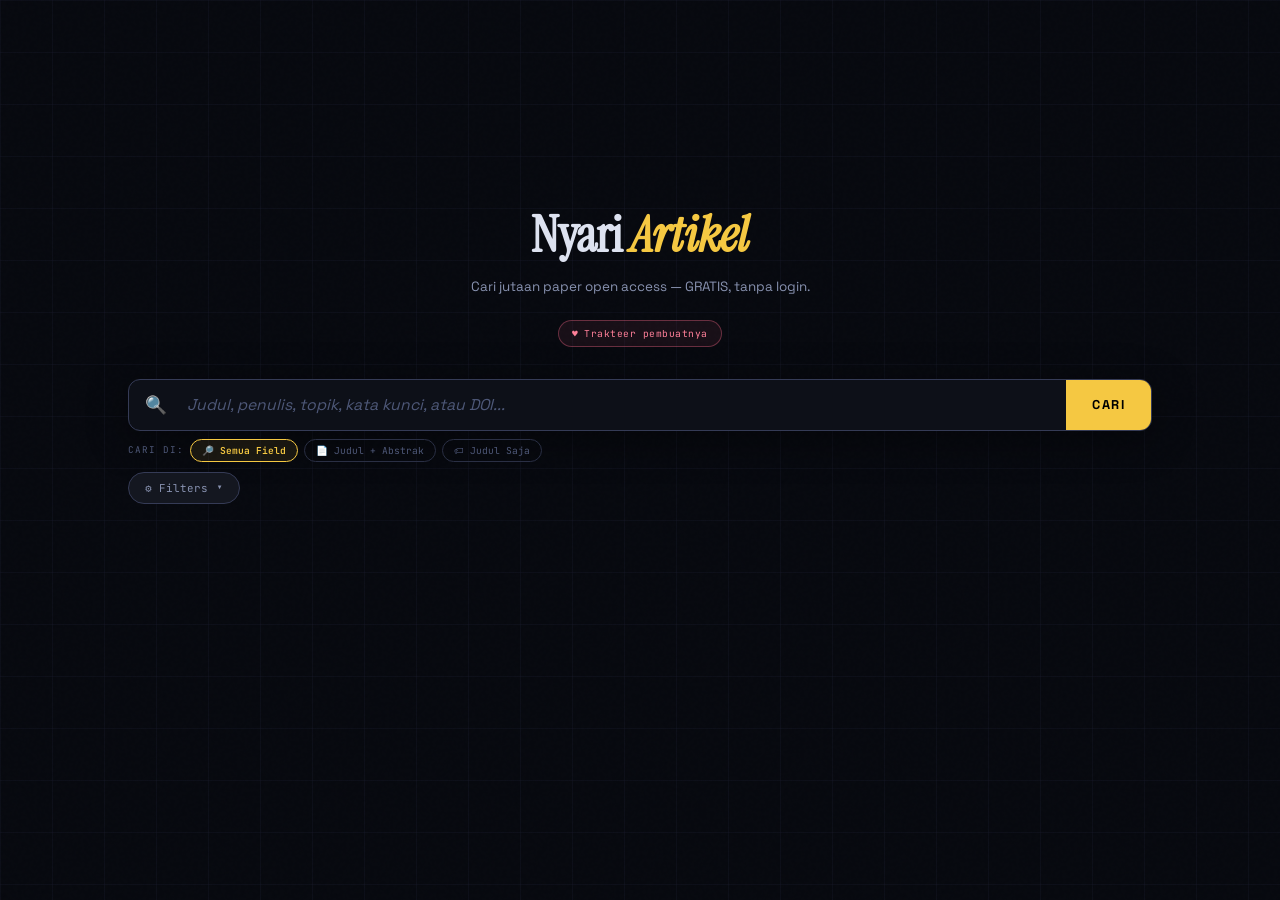
==== index.html @ da9ae094 "Update brand subtitle and home title text" ====
<!DOCTYPE html>
<html lang="id">
<head>
<meta charset="UTF-8">
<meta name="viewport" content="width=device-width, initial-scale=1.0">
<title>Nyari Artikel — Open Access Paper Search</title>
<link rel="preconnect" href="https://fonts.googleapis.com">
<link href="https://fonts.googleapis.com/css2?family=Space+Grotesk:wght@300;400;500;600;700&family=Instrument+Serif:ital@0;1&family=JetBrains+Mono:wght@400;500&display=swap" rel="stylesheet">
<style>
:root{
  --bg:#07090f;--s1:#0d1018;--s2:#141720;--s3:#1c2030;--s4:#242840;
  --b1:#2a2f44;--b2:#353b56;--b3:#424869;
  --gold:#f5c842;--gold2:#ffd96e;--goldbg:rgba(245,200,66,.08);
  --teal:#2de2c8;--sky:#5bc8f5;--rose:#ff6b8a;--violet:#b48eff;--green:#3ddc97;
  --text:#dde2f0;--t2:#8892b0;--t3:#4e5878;
  --q1:#3ddc97;--q1b:rgba(61,220,151,.12);
  --q2:#5bc8f5;--q2b:rgba(91,200,245,.12);
  --q3:#f5c842;--q3b:rgba(245,200,66,.12);
  --q4:#ff6b8a;--q4b:rgba(255,107,138,.12);
  --vs:#b48eff;--vsbg:rgba(180,142,255,.1);
}
*{margin:0;padding:0;box-sizing:border-box}
html{scroll-behavior:smooth}
body{background:var(--bg);color:var(--text);font-family:'Space Grotesk',sans-serif;min-height:100vh;overflow-x:hidden}

/* noise texture */
body::before{content:'';position:fixed;inset:0;background-image:url("data:image/svg+xml,%3Csvg viewBox='0 0 256 256' xmlns='http://www.w3.org/2000/svg'%3E%3Cfilter id='noise'%3E%3CfeTurbulence type='fractalNoise' baseFrequency='0.9' numOctaves='4' stitchTiles='stitch'/%3E%3C/filter%3E%3Crect width='100%25' height='100%25' filter='url(%23noise)' opacity='0.03'/%3E%3C/svg%3E");pointer-events:none;z-index:0;opacity:.4}
/* grid */
body::after{content:'';position:fixed;inset:0;background-image:linear-gradient(rgba(93,100,160,.06) 1px,transparent 1px),linear-gradient(90deg,rgba(93,100,160,.06) 1px,transparent 1px);background-size:52px 52px;pointer-events:none;z-index:0}

/* ── TOPBAR ── */
.topbar{position:relative;z-index:20;display:flex;align-items:center;justify-content:space-between;padding:20px 28px;max-width:1080px;margin:0 auto;flex-wrap:wrap;gap:12px}
.brand{display:flex;align-items:center;gap:12px}
.brand-icon{width:36px;height:36px;background:var(--gold);border-radius:7px;display:flex;align-items:center;justify-content:center;font-family:'JetBrains Mono',monospace;font-weight:500;font-size:14px;color:#000;box-shadow:0 0 18px rgba(245,200,66,.35),inset 0 1px 0 rgba(255,255,255,.2)}
.brand-name{font-size:1.2rem;font-weight:700;letter-spacing:-.4px}
.brand-name span{color:var(--gold)}
.brand-sub{font-family:'JetBrains Mono',monospace;font-size:.58rem;color:var(--t3);letter-spacing:2px;text-transform:uppercase;margin-top:2px}
.topbar-right{display:flex;gap:8px}
.pill{font-family:'JetBrains Mono',monospace;font-size:.62rem;letter-spacing:.5px;padding:6px 12px;border-radius:100px;border:1px solid var(--b2);background:var(--s2);color:var(--t2);cursor:pointer;transition:all .15s;white-space:nowrap;text-decoration:none;display:inline-flex;align-items:center;gap:5px}
.pill:hover{border-color:var(--gold);color:var(--gold);background:var(--goldbg)}
.pill.accent{background:var(--gold);color:#000;border-color:var(--gold);font-weight:600}
.pill.accent:hover{background:var(--gold2)}
#exportPill{display:none}
#exportPill .cnt{background:#000;color:var(--gold);border-radius:100px;padding:1px 6px;font-size:.58rem;margin-left:2px}

/* ── SEARCH ── */
.search-wrap{position:relative;z-index:20;max-width:1080px;margin:0 auto;padding:0 28px}
.search-box{display:flex;background:var(--s1);border:1.5px solid var(--b2);border-radius:12px;overflow:hidden;box-shadow:0 8px 40px rgba(0,0,0,.4);transition:border-color .2s,box-shadow .2s}
.search-box:focus-within{border-color:var(--gold);box-shadow:0 0 0 3px rgba(245,200,66,.1),0 8px 40px rgba(0,0,0,.5)}
.search-pfx{padding:0 16px;display:flex;align-items:center;color:var(--t3);font-size:1.1rem;flex-shrink:0}
#q{flex:1;background:transparent;border:none;outline:none;color:var(--text);font-family:'Space Grotesk',sans-serif;font-size:.98rem;padding:15px 4px;min-width:0}
#q::placeholder{color:var(--t3);font-style:italic}
#goBtn{background:var(--gold);color:#000;border:none;padding:0 26px;font-family:'Space Grotesk',sans-serif;font-weight:700;font-size:.8rem;letter-spacing:1.5px;text-transform:uppercase;cursor:pointer;transition:background .15s;flex-shrink:0}
#goBtn:hover{background:var(--gold2)}
#goBtn:disabled{opacity:.4;cursor:not-allowed}



/* ── FILTERS ── */
.filters-row{display:flex;gap:8px;margin-top:10px;flex-wrap:wrap;align-items:center}
.flabel{font-family:'JetBrains Mono',monospace;font-size:.6rem;color:var(--t3);letter-spacing:1.5px;text-transform:uppercase;white-space:nowrap}
/* ── FILTER PANEL ── */
.filter-toggle{display:flex;align-items:center;gap:8px;margin-top:10px;cursor:pointer;user-select:none;width:fit-content}
.filter-toggle-pill{display:inline-flex;align-items:center;gap:8px;background:var(--s2);border:1px solid var(--b2);border-radius:100px;padding:7px 16px;font-family:'JetBrains Mono',monospace;font-size:.68rem;color:var(--t2);transition:all .15s}
.filter-toggle-pill:hover{border-color:var(--gold);color:var(--gold)}
.filter-toggle-pill.has-active{border-color:var(--gold);color:var(--gold);background:var(--goldbg)}
.ftoggle-icon{font-size:.75rem;transition:transform .2s}
.ftoggle-icon.open{transform:rotate(180deg)}
.filter-active-count{background:var(--gold);color:#000;border-radius:100px;padding:1px 7px;font-size:.6rem;font-weight:700}

.filter-panel{background:var(--s2);border:1px solid var(--b1);border-radius:10px;padding:18px 18px 14px;margin-top:8px;display:none;flex-direction:column;gap:14px}
.filter-panel.open{display:flex}
.frow{display:grid;grid-template-columns:1fr 1fr;gap:12px}
.frow.single{grid-template-columns:1fr}
.frow.triple{grid-template-columns:1fr 1fr 1fr}
.fgroup{display:flex;flex-direction:column;gap:5px}
.flabel{font-family:'JetBrains Mono',monospace;font-size:.6rem;color:var(--t3);letter-spacing:1.5px;text-transform:uppercase}
.fselect,.finput{background:var(--s1);border:1px solid var(--b1);color:var(--text);padding:8px 10px;border-radius:7px;font-family:'JetBrains Mono',monospace;font-size:.72rem;outline:none;width:100%;transition:border-color .15s;appearance:none;-webkit-appearance:none}
.fselect{background-image:url("data:image/svg+xml,%3Csvg xmlns='http://www.w3.org/2000/svg' width='10' height='6'%3E%3Cpath d='M0 0l5 6 5-6z' fill='%234e5878'/%3E%3C/svg%3E");background-repeat:no-repeat;background-position:right 10px center;padding-right:28px}
.fselect:focus,.finput:focus{border-color:var(--gold)}
.finput::placeholder{color:var(--t3)}
.filter-actions{display:flex;justify-content:flex-end;gap:8px;padding-top:4px;border-top:1px solid var(--b1)}
.fbtn{font-family:'JetBrains Mono',monospace;font-size:.65rem;padding:6px 14px;border-radius:6px;cursor:pointer;border:1px solid var(--b2);background:transparent;color:var(--t2);transition:all .15s}
.fbtn:hover{border-color:var(--gold);color:var(--gold)}
.fbtn.apply{background:var(--gold);color:#000;border-color:var(--gold);font-weight:600}
.fbtn.apply:hover{background:var(--gold2)}

/* ── MAIN ── */
.main{position:relative;z-index:10;max-width:1080px;margin:0 auto;padding:0 28px 100px}
.results-bar{display:flex;justify-content:space-between;align-items:center;padding:14px 0 14px;border-bottom:1px solid var(--b1);min-height:50px;flex-wrap:wrap;gap:8px;margin-top:18px}
.rcount{font-family:'JetBrains Mono',monospace;font-size:.68rem;color:var(--t2)}
.rcount strong{color:var(--gold)}
.rsort select{background:var(--s2);border:1px solid var(--b1);color:var(--t2);padding:5px 10px;border-radius:6px;font-family:'JetBrains Mono',monospace;font-size:.65rem;outline:none;cursor:pointer}

/* ── CARD ── */
.card{background:var(--s1);border:1px solid var(--b1);border-radius:10px;padding:18px 20px 16px;margin-bottom:9px;position:relative;overflow:hidden;transition:border-color .2s,transform .15s,box-shadow .2s;animation:up .22s ease both}
@keyframes up{from{opacity:0;transform:translateY(10px)}to{opacity:1;transform:translateY(0)}}
.card:hover{border-color:var(--b3);transform:translateY(-1px);box-shadow:0 8px 30px rgba(0,0,0,.35)}
.card::before{content:'';position:absolute;left:0;top:0;bottom:0;width:3px;background:var(--b2);transition:background .3s}
.card.q1::before{background:var(--q1)}
.card.q2::before{background:var(--q2)}
.card.q3::before{background:var(--q3)}
.card.q4::before{background:var(--q4)}
/* relevance glow for vector-reranked top results */
.card.vs-top{border-color:rgba(180,142,255,.25);box-shadow:0 0 0 1px rgba(180,142,255,.08) inset}
.card.vs-top::after{content:'';position:absolute;top:0;right:0;width:80px;height:3px;background:linear-gradient(to left,var(--violet),transparent)}

/* checkbox */
.cb{position:absolute;top:13px;right:14px;width:18px;height:18px;border-radius:4px;border:1.5px solid var(--b2);background:var(--s2);cursor:pointer;display:flex;align-items:center;justify-content:center;font-size:10px;color:var(--gold);transition:all .15s}
.cb:hover{border-color:var(--gold)}
.cb.on{background:var(--gold);border-color:var(--gold);color:#000}

/* badges */
.badges{display:flex;flex-wrap:wrap;gap:5px;margin-bottom:9px;padding-right:28px}
.b{font-family:'JetBrains Mono',monospace;font-size:.58rem;padding:2px 8px;border-radius:100px;border:1px solid;white-space:nowrap;font-weight:500;letter-spacing:.5px}
.b-oa{color:var(--teal);border-color:rgba(45,226,200,.3);background:rgba(45,226,200,.07)}
.b-q1{color:var(--q1);border-color:rgba(61,220,151,.3);background:var(--q1b)}
.b-q2{color:var(--q2);border-color:rgba(91,200,245,.3);background:var(--q2b)}
.b-q3{color:var(--q3);border-color:rgba(245,200,66,.3);background:var(--q3b)}
.b-q4{color:var(--q4);border-color:rgba(255,107,138,.3);background:var(--q4b)}
.b-s1{color:#e879f9;border-color:rgba(232,121,249,.3);background:rgba(232,121,249,.07)}
.b-s2{color:#c084fc;border-color:rgba(192,132,252,.3);background:rgba(192,132,252,.07)}
.b-s3{color:#a5b4fc;border-color:rgba(165,180,252,.3);background:rgba(165,180,252,.07)}
.b-s4{color:var(--q2);border-color:rgba(91,200,245,.3);background:var(--q2b)}
.b-s5{color:var(--q1);border-color:rgba(61,220,151,.3);background:var(--q1b)}
.b-s6{color:var(--t2);border-color:var(--b2);background:var(--s2)}
.b-yr,.b-tp{color:var(--t3);border-color:var(--b1);background:var(--s2)}
.b-load{color:var(--t3);border-color:var(--b1);background:transparent;animation:blink 1.5s infinite}
@keyframes blink{0%,100%{opacity:.3}50%{opacity:.9}}

/* title */
.ctitle{font-family:'Instrument Serif',serif;font-size:1.02rem;line-height:1.5;color:var(--text);cursor:pointer;margin-bottom:7px;padding-right:28px;transition:color .15s}
.ctitle:hover{color:var(--gold)}
.cauth{font-size:.76rem;color:var(--t2);margin-bottom:6px;line-height:1.5}
.cjrnl{font-family:'JetBrains Mono',monospace;font-size:.68rem;color:var(--sky);margin-bottom:9px}
.cjrnl a{color:inherit;text-decoration:none}.cjrnl a:hover{text-decoration:underline}
.cabst{font-size:.77rem;color:#68748e;line-height:1.75;display:-webkit-box;-webkit-line-clamp:3;-webkit-box-orient:vertical;overflow:hidden;margin-bottom:11px}

/* footer */
.cfoot{display:flex;justify-content:space-between;align-items:center;padding-top:10px;border-top:1px solid var(--b1);flex-wrap:wrap;gap:7px}
.cmeta{display:flex;gap:12px;flex-wrap:wrap}
.cm{display:flex;align-items:center;gap:4px;font-family:'JetBrains Mono',monospace;font-size:.62rem;color:var(--t3)}
.cacts{display:flex;gap:5px;flex-wrap:wrap}
.btn{font-family:'JetBrains Mono',monospace;font-size:.6rem;padding:4px 10px;border-radius:5px;text-decoration:none;cursor:pointer;border:1px solid;display:inline-flex;align-items:center;gap:3px;transition:all .15s;white-space:nowrap;font-weight:500}
.btn-pdf{color:var(--q1);border-color:rgba(61,220,151,.3);background:var(--q1b)}.btn-pdf:hover{background:rgba(61,220,151,.22)}
.btn-doi{color:var(--t2);border-color:var(--b2);background:var(--s2)}.btn-doi:hover{border-color:var(--gold);color:var(--gold)}
.btn-bib{color:var(--gold);border-color:rgba(245,200,66,.3);background:var(--goldbg)}.btn-bib:hover{background:rgba(245,200,66,.18)}
.btn-sjr{color:var(--sky);border-color:rgba(91,200,245,.3);background:rgba(91,200,245,.07)}.btn-sjr:hover{background:rgba(91,200,245,.18)}
.btn-sinta{color:var(--violet);border-color:rgba(180,142,255,.3);background:var(--vsbg)}.btn-sinta:hover{background:rgba(180,142,255,.2)}
.btn-save{color:var(--gold);border-color:rgba(245,200,66,.3);background:var(--goldbg)}.btn-save:hover{background:rgba(245,200,66,.18)}
.btn-save.saved{color:#000;background:var(--gold);border-color:var(--gold)}.btn-save.saved:hover{background:var(--gold2)}

/* ── RETRACTION BADGE ── */
.b-retracted{color:#fff;border-color:#ff2d55;background:#ff2d55;font-weight:700;animation:none;letter-spacing:.8px}
.card.retracted{border-color:rgba(255,45,85,.4)!important}
.card.retracted::before{background:#ff2d55!important}
.retract-detail{background:rgba(255,45,85,.08);border:1px solid rgba(255,45,85,.25);border-radius:7px;padding:9px 13px;margin-bottom:10px;font-size:.75rem;color:#ff8099;line-height:1.6}
.retract-detail strong{color:#ff2d55}

/* ── KOLEKSI PANEL ── */
.koleksi-overlay{position:fixed;inset:0;background:rgba(0,0,0,.85);backdrop-filter:blur(6px);z-index:200;display:none;align-items:flex-start;justify-content:flex-end;padding:0}
.koleksi-overlay.show{display:flex}
.koleksi-panel{background:var(--s1);border-left:1px solid var(--b2);width:min(420px,100vw);height:100vh;display:flex;flex-direction:column;box-shadow:-24px 0 80px rgba(0,0,0,.7);animation:slideIn .22s ease}
@keyframes slideIn{from{transform:translateX(100%)}to{transform:translateX(0)}}
.koleksi-head{padding:18px 20px;border-bottom:1px solid var(--b1);display:flex;justify-content:space-between;align-items:center;flex-shrink:0}
.koleksi-title{font-weight:700;font-size:.95rem;display:flex;align-items:center;gap:8px}
.koleksi-count{background:var(--gold);color:#000;border-radius:100px;padding:1px 8px;font-family:'JetBrains Mono',monospace;font-size:.6rem;font-weight:700}
.koleksi-body{flex:1;overflow-y:auto;padding:14px 16px;display:flex;flex-direction:column;gap:8px}
.koleksi-empty{text-align:center;padding:60px 20px;color:var(--t3);font-size:.8rem}
.koleksi-empty .ei{font-size:2.2rem;opacity:.3;margin-bottom:10px}
.kcard{background:var(--s2);border:1px solid var(--b1);border-radius:8px;padding:12px 14px;position:relative;transition:border-color .15s}
.kcard:hover{border-color:var(--b3)}
.kcard-title{font-family:'Instrument Serif',serif;font-size:.9rem;line-height:1.45;color:var(--text);margin-bottom:5px;padding-right:22px;cursor:pointer}
.kcard-title:hover{color:var(--gold)}
.kcard-meta{font-family:'JetBrains Mono',monospace;font-size:.6rem;color:var(--t3);margin-bottom:7px;line-height:1.6}
.kcard-del{position:absolute;top:10px;right:10px;background:transparent;border:none;color:var(--t3);cursor:pointer;font-size:.85rem;transition:color .15s;padding:2px 4px}
.kcard-del:hover{color:var(--rose)}
.kcard-acts{display:flex;gap:5px;flex-wrap:wrap}
.koleksi-foot{padding:12px 16px;border-top:1px solid var(--b1);display:flex;gap:7px;justify-content:flex-end;flex-shrink:0}
.koleksi-retracted-badge{display:inline-flex;align-items:center;gap:4px;background:rgba(255,45,85,.12);border:1px solid rgba(255,45,85,.3);color:#ff2d55;border-radius:100px;padding:1px 7px;font-family:'JetBrains Mono',monospace;font-size:.55rem;font-weight:700;margin-bottom:5px}

/* ── HERO (simple) ── */
.hero{text-align:center;padding:40px 0 24px;position:relative;z-index:10}
.hero-h{font-family:'Instrument Serif',serif;font-size:2.6rem;line-height:1.15;letter-spacing:-.5px;margin-bottom:10px}
.hero-h em{font-style:italic;color:var(--gold)}
.hero-p{font-size:.82rem;color:var(--t2);max-width:440px;margin:0 auto 22px;line-height:1.8}
.qchips{display:flex;flex-wrap:wrap;gap:7px;justify-content:center}
.qchip{background:var(--s1);border:1px solid var(--b1);color:var(--t2);padding:6px 15px;border-radius:100px;font-size:.8rem;cursor:pointer;transition:all .15s;font-family:'Instrument Serif',serif;font-style:italic}
.qchip:hover{border-color:var(--gold);color:var(--gold)}

/* ── HOMEPAGE CENTERED MODE (desktop) ── */
@media(min-width:581px){
  .page-hero-wrap{
    position:relative;z-index:20;
    display:flex;flex-direction:column;
    min-height:100vh;
    transition:min-height .4s ease;
  }
  .page-hero-wrap.has-results{ min-height:unset; }
  .hero-center{
    flex:1;display:flex;flex-direction:column;
    justify-content:center;align-items:center;
    padding-bottom:10vh;
    transition:all .4s ease;
  }
  .page-hero-wrap.has-results .hero-center{
    display:block;padding-bottom:0;
  }
  .home-title{
    text-align:center;margin-bottom:32px;
    transition:opacity .3s ease,max-height .4s ease;
    overflow:hidden;max-height:220px;
  }
  .page-hero-wrap.has-results .home-title{
    opacity:0;max-height:0;margin-bottom:0;pointer-events:none;
  }
  .home-title h1{
    font-family:'Instrument Serif',serif;
    font-size:3.2rem;letter-spacing:-.5px;line-height:1.15;margin-bottom:10px;
  }
  .home-title h1 em{font-style:italic;color:var(--gold)}
  .home-title p{font-size:.84rem;color:var(--t2);max-width:420px;margin:0 auto;line-height:1.85;}
  .topbar{
    opacity:0;pointer-events:none;
    max-height:0;overflow:hidden;padding-top:0;padding-bottom:0;
    transition:opacity .3s ease,max-height .35s ease,padding .35s ease;
  }
  .page-hero-wrap.has-results .topbar{
    opacity:1;pointer-events:auto;
    max-height:80px;padding-top:20px;padding-bottom:20px;
  }
  .search-wrap{ width:100%;transition:all .3s ease; }
}

/* ── TREND CHART ── */
.trend-wrap{background:var(--s1);border:1px solid var(--b1);border-radius:12px;padding:20px 22px 16px;margin-top:18px;position:relative;overflow:hidden}
.trend-wrap::before{content:'';position:absolute;inset:0;background:linear-gradient(135deg,rgba(245,200,66,.03) 0%,transparent 60%);pointer-events:none}
.trend-head{display:flex;align-items:center;justify-content:space-between;margin-bottom:16px;flex-wrap:wrap;gap:8px}
.trend-title{font-family:'JetBrains Mono',monospace;font-size:.68rem;color:var(--t2);letter-spacing:1.5px;text-transform:uppercase;display:flex;align-items:center;gap:8px}
.trend-title strong{color:var(--gold)}
.trend-subtitle{font-family:'JetBrains Mono',monospace;font-size:.58rem;color:var(--t3)}
.trend-stats{display:flex;gap:18px;flex-wrap:wrap}
.tstat{text-align:center}
.tstat-val{font-family:'Instrument Serif',serif;font-size:1.3rem;color:var(--gold);line-height:1}
.tstat-lbl{font-family:'JetBrains Mono',monospace;font-size:.55rem;color:var(--t3);letter-spacing:1px;text-transform:uppercase;margin-top:3px}
.trend-svg-wrap{width:100%;overflow:hidden;border-radius:6px}
.trend-svg-wrap svg{width:100%;display:block}
.trend-bar{fill:var(--b2);transition:fill .15s;cursor:pointer}
.trend-bar:hover{fill:var(--gold)}
.trend-bar.peak{fill:rgba(245,200,66,.55)}
.trend-bar.recent{fill:rgba(245,200,66,.35)}
.trend-line{fill:none;stroke:var(--gold);stroke-width:2;stroke-linejoin:round}
.trend-area{fill:url(#trendGrad);opacity:.35}
.trend-dot{fill:var(--gold);stroke:var(--s1);stroke-width:1.5;cursor:pointer;transition:r .15s}
.trend-dot:hover{r:5}
.trend-xlabel{font-family:'JetBrains Mono',monospace;font-size:9px;fill:var(--t3);text-anchor:middle}
.trend-ylabel{font-family:'JetBrains Mono',monospace;font-size:8px;fill:var(--t3);text-anchor:end}
.trend-grid{stroke:var(--b1);stroke-width:.5}
.trend-tooltip{position:absolute;background:var(--s2);border:1px solid var(--b2);border-radius:6px;padding:7px 12px;font-family:'JetBrains Mono',monospace;font-size:.65rem;color:var(--text);pointer-events:none;opacity:0;transition:opacity .12s;white-space:nowrap;z-index:10;box-shadow:0 4px 16px rgba(0,0,0,.5)}
.trend-tooltip.show{opacity:1}
.trend-toggle{display:flex;gap:6px;margin-top:10px}
.ttoggle-btn{font-family:'JetBrains Mono',monospace;font-size:.58rem;padding:4px 10px;border-radius:100px;border:1px solid var(--b1);background:transparent;color:var(--t3);cursor:pointer;transition:all .15s}
.ttoggle-btn:hover,.ttoggle-btn.on{border-color:var(--gold);color:var(--gold);background:var(--goldbg)}
.trend-loading{text-align:center;padding:30px 0;font-family:'JetBrains Mono',monospace;font-size:.65rem;color:var(--t3);letter-spacing:1.5px}

/* ── LOADING ── */
.loading{text-align:center;padding:60px 0}
.spinner{width:36px;height:36px;border:2px solid var(--b2);border-top-color:var(--gold);border-radius:50%;animation:spin .8s linear infinite;margin:0 auto 14px}
@keyframes spin{to{transform:rotate(360deg)}}
.loading p{font-family:'JetBrains Mono',monospace;font-size:.7rem;color:var(--t3);letter-spacing:2px}

/* ── EMPTY ── */
.empty{text-align:center;padding:70px 0}
.empty-ic{font-size:2.8rem;opacity:.25;margin-bottom:14px}
.empty h3{font-family:'Instrument Serif',serif;font-size:1.3rem;color:var(--t2);margin-bottom:6px}
.empty p{font-size:.78rem;color:var(--t3)}

/* ── PAGINATION ── */
.pager{display:flex;justify-content:center;gap:5px;margin-top:22px;flex-wrap:wrap;align-items:center}
.pg{background:var(--s2);border:1px solid var(--b1);color:var(--t2);padding:6px 13px;border-radius:6px;font-family:'JetBrains Mono',monospace;font-size:.65rem;cursor:pointer;transition:all .15s}
.pg:hover,.pg.on{border-color:var(--gold);color:var(--gold);background:var(--goldbg)}
.pg:disabled{opacity:.25;cursor:not-allowed;pointer-events:none}
.pg-sep{color:var(--t3);font-family:'JetBrains Mono',monospace;font-size:.65rem;padding:0 2px}

/* ── EXPORT BAR ── */
.xbar{position:fixed;bottom:0;left:0;right:0;z-index:100;background:var(--s1);border-top:1px solid var(--b2);padding:12px 28px;display:none;align-items:center;justify-content:space-between;gap:10px;flex-wrap:wrap;box-shadow:0 -8px 32px rgba(0,0,0,.5)}
.xbar.show{display:flex}
.xinfo{font-family:'JetBrains Mono',monospace;font-size:.7rem;color:var(--t2)}.xinfo strong{color:var(--gold)}
.xacts{display:flex;gap:7px}
.xbtn{background:var(--gold);color:#000;border:none;padding:8px 18px;border-radius:6px;font-family:'Space Grotesk',sans-serif;font-weight:700;font-size:.75rem;cursor:pointer;transition:background .15s;display:flex;align-items:center;gap:5px}
.xbtn:hover{background:var(--gold2)}
.xclear{background:transparent;border:1px solid var(--b2);color:var(--t2);padding:8px 14px;border-radius:6px;font-family:'JetBrains Mono',monospace;font-size:.65rem;cursor:pointer;transition:all .15s}
.xclear:hover{border-color:var(--rose);color:var(--rose)}

/* ── MODAL ── */
.overlay{position:fixed;inset:0;background:rgba(0,0,0,.85);backdrop-filter:blur(6px);z-index:200;display:none;align-items:center;justify-content:center;padding:20px}
.overlay.show{display:flex}
.modal{background:var(--s1);border:1px solid var(--b2);border-radius:12px;max-width:640px;width:100%;max-height:82vh;overflow:hidden;display:flex;flex-direction:column;box-shadow:0 24px 80px rgba(0,0,0,.7)}
.mhead{padding:16px 20px;border-bottom:1px solid var(--b1);display:flex;justify-content:space-between;align-items:center}
.mtitle{font-family:'Space Grotesk',sans-serif;font-weight:700;font-size:.9rem}
.mclose{background:var(--s2);border:none;color:var(--t2);width:26px;height:26px;border-radius:5px;cursor:pointer;font-size:.95rem;transition:all .15s;display:flex;align-items:center;justify-content:center}
.mclose:hover{background:var(--rose);color:#fff}
.mbody{padding:16px 20px;overflow-y:auto;flex:1}
.bib{background:var(--s2);border:1px solid var(--b1);border-radius:7px;padding:14px;font-family:'JetBrains Mono',monospace;font-size:.7rem;line-height:1.8;color:var(--teal);white-space:pre-wrap;word-break:break-all;overflow-x:auto;max-height:300px;overflow-y:auto}
.mfoot{padding:12px 20px;border-top:1px solid var(--b1);display:flex;gap:7px;justify-content:flex-end}

/* ── SEARCH MODE TOGGLE ── */
.search-mode-row{display:flex;align-items:center;gap:6px;margin-top:8px;flex-wrap:wrap}
.smode-label{font-family:'JetBrains Mono',monospace;font-size:.58rem;color:var(--t3);letter-spacing:1px;text-transform:uppercase;white-space:nowrap}
.smode-btn{font-family:'JetBrains Mono',monospace;font-size:.6rem;padding:4px 11px;border-radius:100px;border:1px solid var(--b1);background:transparent;color:var(--t3);cursor:pointer;transition:all .15s;white-space:nowrap}
.smode-btn:hover{border-color:var(--gold);color:var(--gold)}
.smode-btn.on{border-color:var(--gold);color:var(--gold);background:var(--goldbg);font-weight:600}

/* ── TRAKTEER ── */
.trakteer-btn{display:inline-flex;align-items:center;gap:6px;font-family:'JetBrains Mono',monospace;font-size:.6rem;letter-spacing:.5px;padding:6px 13px;border-radius:100px;border:1px solid rgba(255,107,138,.35);background:rgba(255,107,138,.07);color:#ff8099;cursor:pointer;transition:all .15s;white-space:nowrap;text-decoration:none}
.trakteer-btn:hover{border-color:var(--rose);color:var(--rose);background:rgba(255,107,138,.14);transform:translateY(-1px);box-shadow:0 4px 14px rgba(255,107,138,.2)}
.trakteer-btn .heart{display:inline-block;animation:heartbeat 1.4s ease infinite}
@keyframes heartbeat{0%,100%{transform:scale(1)}14%{transform:scale(1.25)}28%{transform:scale(1)}42%{transform:scale(1.18)}70%{transform:scale(1)}}

/* ── TOAST ── */
.toast{position:fixed;bottom:70px;right:22px;z-index:300;background:var(--s2);border:1px solid var(--b2);border-radius:7px;padding:9px 14px;font-family:'JetBrains Mono',monospace;font-size:.68rem;color:var(--text);box-shadow:0 8px 24px rgba(0,0,0,.5);opacity:0;pointer-events:none;transition:opacity .2s;max-width:280px}
.toast.show{opacity:1}

::-webkit-scrollbar{width:5px;height:5px}
::-webkit-scrollbar-track{background:var(--bg)}
::-webkit-scrollbar-thumb{background:var(--b2);border-radius:3px}

@media(max-width:580px){
  .topbar,.search-wrap,.main{padding-left:14px;padding-right:14px}
  .hero-h{font-size:2.2rem}
  .xbar{padding:10px 14px}
}
</style>
</head>
<body>

<!-- PAGE HERO WRAP -->
<div class="page-hero-wrap" id="pageHeroWrap">

<!-- TOP BAR -->
<div class="topbar">
  <div class="brand">
    <div class="brand-icon">NA</div>
    <div>
      <div class="brand-name">Nyari <span>Artikel</span> <span style="font-size:.65rem;color:var(--t3);font-family:'JetBrains Mono',monospace;font-weight:400">v3</span></div>
      <div class="brand-sub">Artikel Open Access</div>
    </div>
  </div>
  <div class="topbar-right">
    <span class="pill" id="exportPill" onclick="openModal()">📋 Export BibTeX <span class="cnt" id="selCnt">0</span></span>
    <span class="pill" onclick="openKoleksi()">🔖 Koleksi <span id="koleksiCount" style="background:var(--gold);color:#000;border-radius:100px;padding:1px 6px;font-family:'JetBrains Mono',monospace;font-size:.58rem;margin-left:2px;display:none">0</span></span>
    <a href="https://trakteer.id/andikachandrap/tip" target="_blank" class="trakteer-btn"><span class="heart">♥</span> Trakteer</a>
    <span class="pill accent" onclick="document.getElementById('q').focus()">✦ Mulai Cari</span>
  </div>
</div>

<!-- HERO CENTER WRAPPER -->
<div class="hero-center">

  <!-- HOME TITLE (visible only before first search) -->
  <div class="home-title" id="homeTitle">
    <h1>Nyari <em>Artikel</em></h1>
    <p>Cari jutaan paper open access — GRATIS, tanpa login.</p>
   
    <div style="margin-top:20px;display:flex;justify-content:center">
      <a href="https://trakteer.id/andikachandrap/tip" target="_blank" class="trakteer-btn"><span class="heart">♥</span> Trakteer pembuatnya</a>
    </div>
  </div>

<!-- SEARCH -->
<div class="search-wrap">
  <div class="search-box">
    <div class="search-pfx">🔍</div>
    <input type="text" id="q" placeholder="Judul, penulis, topik, kata kunci, atau DOI..." autocomplete="off">
    <button id="goBtn" onclick="triggerSearch()">CARI</button>
  </div>
  <!-- search mode toggle -->
  <div class="search-mode-row">
    <span class="smode-label">Cari di:</span>
    <button class="smode-btn on" id="sm_all"    onclick="setSearchMode('all')">🔎 Semua Field</button>
    <button class="smode-btn"   id="sm_ta"     onclick="setSearchMode('title_and_abstract')">📄 Judul + Abstrak</button>
    <button class="smode-btn"   id="sm_title"  onclick="setSearchMode('title')">🏷 Judul Saja</button>
  </div>
  <!-- filter toggle -->
  <div class="filter-toggle" onclick="toggleFilterPanel()">
    <div class="filter-toggle-pill" id="filterPill">
      <span>⚙ Filters</span>
      <span id="filterActiveLabel" style="display:none" class="filter-active-count">0</span>
      <span class="ftoggle-icon" id="ftoggleIcon">▾</span>
    </div>
  </div>

  <!-- filter panel -->
  <div class="filter-panel" id="filterPanel">
    <div class="frow">
      <div class="fgroup">
        <span class="flabel">Quartile <span style="font-size:.55rem;color:var(--t3);letter-spacing:0">(badge info)</span></span>
        <select class="fselect" id="fQuartile">
          <option value="">All quartiles</option>
          <option value="1">Q1</option>
          <option value="2">Q2</option>
          <option value="3">Q3</option>
          <option value="4">Q4</option>
        </select>
      </div>
      <div class="fgroup">
        <span class="flabel">Document Type</span>
        <select class="fselect" id="fType">
          <option value="">Any</option>
          <option value="article">Article</option>
          <option value="review">Review</option>
          <option value="conference-paper">Conference Paper</option>
          <option value="book-chapter">Book Chapter</option>
          <option value="preprint">Preprint</option>
          <option value="dataset">Dataset</option>
          <option value="dissertation">Dissertation</option>
        </select>
      </div>
    </div>
    <div class="frow">
      <div class="fgroup">
        <span class="flabel">Publication Year — From</span>
        <select class="fselect" id="fYearFrom">
          <option value="">From: Any</option>
        </select>
      </div>
      <div class="fgroup">
        <span class="flabel">Publication Year — To</span>
        <select class="fselect" id="fYearTo">
          <option value="">To: Any</option>
        </select>
      </div>
    </div>
    <div class="frow">
      <div class="fgroup">
        <span class="flabel">Language</span>
        <select class="fselect" id="fLang">
          <option value="">Any</option>
          <option value="en">English</option>
          <option value="id">Indonesian</option>
          <option value="fr">French</option>
          <option value="de">German</option>
          <option value="es">Spanish</option>
          <option value="zh">Chinese</option>
          <option value="ar">Arabic</option>
          <option value="pt">Portuguese</option>
          <option value="ja">Japanese</option>
          <option value="ko">Korean</option>
        </select>
      </div>
      <div class="fgroup" style="visibility:hidden"></div>
    </div>
    <div class="frow single">
      <div class="fgroup">
        <span class="flabel">Author Name Contains</span>
        <input type="text" class="finput" id="fAuthor" placeholder="e.g. Yann LeCun">
      </div>
    </div>
    <div class="frow single">
      <div class="fgroup">
        <span class="flabel">Institution Name Contains</span>
        <input type="text" class="finput" id="fInstitution" placeholder="e.g. Universitas Indonesia, MIT">
      </div>
    </div>
    <div class="filter-actions">
      <button class="fbtn" onclick="resetFilters()">Reset</button>
      <button class="fbtn apply" onclick="applyFilters()">Terapkan Filter</button>
    </div>
  </div>
</div>

<!-- MAIN -->
<div class="main">
  <div class="results-bar" id="rbar" style="display:none">
    <div class="rcount" id="rcnt"></div>
    <div class="rsort">
      <select id="sortSel" onchange="triggerSearch()">
        <option value="cited_by_count:desc">📌 Paling banyak dikutip</option>
        <option value="relevance_score:desc">🎯 Relevansi API</option>
        <option value="publication_date:desc">🆕 Terbaru</option>
        <option value="publication_date:asc">📅 Terlama</option>
      </select>
    </div>
  </div>
  <!-- TREND CHART -->
  <div class="trend-wrap" id="trendWrap" style="display:none">
    <div class="trend-head">
      <div>
        <div class="trend-title">📈 Tren Publikasi — <strong id="trendTopic"></strong></div>
        <div class="trend-subtitle">jumlah paper open access per tahun · sumber OpenAlex</div>
      </div>
      <div class="trend-stats" id="trendStats"></div>
    </div>
    <div class="trend-loading" id="trendLoading" style="display:none">⏳ MEMUAT DATA TREN…</div>
    <div class="trend-svg-wrap" id="trendSvgWrap"></div>
    <div class="trend-toggle">
      <button class="ttoggle-btn on" id="ttBar" onclick="setChartMode('bar')">▮ Bar</button>
      <button class="ttoggle-btn" id="ttLine" onclick="setChartMode('line')">↗ Line</button>
    </div>
    <div class="trend-tooltip" id="trendTip"></div>
  </div>
  <div id="out"></div>
</div><!-- end search-wrap -->
</div><!-- end hero-center -->
</div><!-- end page-hero-wrap -->

<!-- KOLEKSI PANEL -->
<div class="koleksi-overlay" id="koleksiOverlay" onclick="closeKoleksiOutside(event)">
  <div class="koleksi-panel" id="koleksiPanel">
    <div class="koleksi-head">
      <div class="koleksi-title">🔖 Koleksi Saya <span class="koleksi-count" id="koleksiHeadCount">0</span></div>
      <button class="mclose" onclick="closeKoleksi()">✕</button>
    </div>
    <div class="koleksi-body" id="koleksiBody">
      <div class="koleksi-empty"><div class="ei">🔖</div>Belum ada artikel tersimpan.<br>Klik <strong>Simpan</strong> di kartu artikel.</div>
    </div>
    <div class="koleksi-foot">
      <span class="pill" onclick="exportKoleksiBib()">📋 Export BibTeX</span>
      <span class="pill" style="color:var(--rose);border-color:rgba(255,107,138,.3)" onclick="clearKoleksi()">🗑 Hapus Semua</span>
    </div>
  </div>
</div>

<!-- EXPORT BAR -->
<div class="xbar" id="xbar">
  <div class="xinfo"><strong id="xcount">0</strong> paper dipilih</div>
  <div class="xacts">
    <button class="xclear" onclick="clearSel()">Batalkan</button>
    <button class="xbtn" onclick="openModal()">📋 Export BibTeX</button>
  </div>
</div>

<!-- MODAL -->
<div class="overlay" id="modal" onclick="closeOverlay(event)">
  <div class="modal">
    <div class="mhead">
      <div class="mtitle">📋 Export BibTeX</div>
      <button class="mclose" onclick="document.getElementById('modal').classList.remove('show')">✕</button>
    </div>
    <div class="mbody"><pre class="bib" id="bibContent"></pre></div>
    <div class="mfoot">
      <span class="pill" onclick="copyBib()">📋 Salin</span>
      <span class="pill accent" onclick="dlBib()">⬇ Download .bib</span>
    </div>
  </div>
</div>

<!-- TOAST -->
<div class="toast" id="toast"></div>

<script>
// ═══════════════════════════════════════════════════════════════════
//  SINTA DB — 311 jurnal (ISSN → [grade, nama])
// ═══════════════════════════════════════════════════════════════════
const SINTA_DB = {"0853-1773":[1,"Buletin Penelitian Kesehatan"],"0853-2591":[1,"Merrill Palmer Quarterly"],"0853-7402":[1,"Jurnal Gizi Klinik Indonesia"],"0853-8476":[1,"Jurnal Agrikultura"],"1411-4720":[1,"Biota Jurnal Ilmiah Ilmu-Ilmu Hayati"],"1411-9420":[1,"Makara Journal of Science"],"1693-1459":[2,"Jurnal Ekonomi Pembangunan"],"1693-590X":[2,"Jurnal Akuntansi dan Keuangan"],"1693-6930":[1,"TELKOMNIKA"],"1693-7562":[1,"Medical Journal of Indonesia"],"1693-8585":[3,"Jurnal Kebijakan dan Administrasi Publik"],"1829-9164":[2,"Jurnal Ilmu Pertanian Indonesia"],"1858-1994":[3,"Jurnal Administrasi Publik"],"1858-2559":[3,"Jurnal Kesehatan Andalas"],"1907-5022":[1,"Lingua Jurnal Bahasa dan Sastra"],"1907-5928":[1,"Jurnal Epidemiologi Kesehatan Indonesia"],"1907-8919":[1,"Jurnal Konstitusi"],"1978-0575":[1,"KESMAS Jurnal Kesehatan Masyarakat Nasional"],"1978-1520":[1,"IJCCS Indonesian Journal of Computing and Cybernetics Systems"],"1978-1873":[3,"Jurnal Akuntansi"],"1978-3787":[2,"Jurnal Biologi Tropis"],"1978-3949":[4,"Jurnal Pengelolaan Sumberdaya Alam dan Lingkungan"],"1978-4023":[6,"Jurnal Matematika Integratif"],"1978-4767":[4,"Jurnal Komunikasi Pembangunan"],"1978-5283":[1,"Journal of Agricultural Science and Technology"],"1978-7227":[3,"Jurnal Manajemen dan Kewirausahaan"],"1978-9661":[4,"Jurnal Ekonomi dan Pembangunan"],"1979-1968":[1,"Journal on Mathematics Education"],"1979-2093":[3,"Jurnal Telematika"],"2085-0824":[4,"Jurnal Riset Geologi dan Pertambangan"],"2085-1286":[1,"Jurnal Teknik Elektro"],"2085-1472":[3,"Jurnal Farmasi Indonesia"],"2085-3823":[6,"Jurnal Ilmiah Ilmu Komunikasi"],"2085-4277":[3,"Jurnal Cakrawala Pendidikan"],"2085-5826":[3,"Jurnal Teknologi Pertanian"],"2085-6261":[5,"Jurnal Pertanian Agros"],"2085-6644":[2,"Jurnal Sistem Informasi"],"2085-7071":[3,"Jurnal Pendidikan Biologi Indonesia"],"2085-8175":[1,"Jurnal Hukum Internasional"],"2086-0641":[6,"Jurnal Gizi dan Kesehatan"],"2086-1435":[3,"Jurnal Pendidikan Matematika dan Sains"],"2086-3071":[4,"Jurnal Pendidikan Fisika Indonesia"],"2086-3098":[3,"Indonesian Journal of Pharmaceutical Science and Technology"],"2086-3128":[5,"Jurnal Teknologi Agro-Industri"],"2086-3268":[1,"Jurnal Dinamika Hukum"],"2086-4450":[3,"Jurnal Pendidikan Teknologi dan Kejuruan"],"2086-7433":[1,"ASEAN Marketing Journal"],"2086-9614":[2,"JNTETI Jurnal Nasional Teknik Elektro dan Teknologi Informasi"],"2086-9630":[2,"IJIS Indonesian Journal on Information System"],"2087-1244":[2,"Indonesian Aquaculture Journal"],"2087-5932":[3,"Al-Fikra Jurnal Ilmiah Keislaman"],"2087-9245":[2,"Jurnal Kebijakan Publik"],"2088-0308":[1,"Health Science Journal of Indonesia"],"2088-1657":[2,"Jurnal Linguistik Terapan"],"2088-4559":[1,"International Journal of Communication Networks and Information Security"],"2088-4834":[3,"Jurnal Matematika Statistika dan Komputasi"],"2088-6756":[1,"International Journal of Reconfigurable and Embedded Systems"],"2088-6845":[1,"Indonesian Journal of Applied Linguistics"],"2088-7469":[2,"Publika Jurnal Ilmu Administrasi Publik"],"2088-8538":[2,"Jurnal Teknologi Informasi dan Ilmu Komputer"],"2088-8694":[1,"International Journal of Information and Communication Technology"],"2088-8708":[1,"International Journal of Electrical and Computer Engineering"],"2088-8740":[4,"Jurnal Teknik Mesin"],"2088-8848":[1,"Indonesian Journal of Agronomy"],"2088-9372":[1,"Indonesian Journal of Agricultural Science"],"2088-9976":[1,"Asian Journal of Technology Management"],"2088-9984":[1,"Indonesian Journal of Pharmacy"],"2088-9992":[2,"Jurnal Bahasa dan Sastra"],"2089-1717":[4,"Jurnal Lingkungan Hidup"],"2089-2179":[1,"Biotropia Southeast Asian Journal of Tropical Biology"],"2089-4805":[3,"Jurnal Pendidikan Bahasa Arab"],"2089-6271":[2,"Journal of Indonesian Tourism and Development Studies"],"2089-9823":[3,"Jurnal Penelitian Pendidikan"],"2252-3979":[1,"Hayati Journal of Biosciences"],"2252-4614":[2,"Jurnal Kependidikan"],"2252-5793":[2,"Jurnal Teknologi dan Kejuruan"],"2252-6218":[1,"Indonesian Journal of Clinical Pharmacy"],"2252-7230":[4,"JIPI Jurnal Ilmiah Penelitian dan Pembelajaran Informatika"],"2252-8741":[1,"Indonesian Journal of Islamic Literature and Muslim Society"],"2252-8814":[6,"Jurnal Advanced Science Letters"],"2301-4156":[3,"Jurnal Pengabdian Masyarakat"],"2301-7481":[3,"Jurnal Penelitian dan Pengembangan Pendidikan"],"2301-8178":[3,"Jurnal Nasional Hukum"],"2301-9271":[1,"TELKOMNIKA Telecommunication Computing Electronics"],"2302-1306":[5,"Jurnal Teknik Sipil"],"2302-1721":[4,"Jurnal Gizi Indonesia"],"2302-3058":[3,"Jurnal Sumberdaya Perairan"],"2302-3805":[2,"Seminar Nasional Aplikasi Teknologi Informasi"],"2302-4682":[1,"Jurnal Kimia Sains dan Aplikasi"],"2302-5018":[2,"Jurnal Pertanian Agros"],"2302-6472":[2,"Jurnal Hutan Tropis"],"2302-7088":[2,"Jurnal Sains Farmasi dan Klinis"],"2302-8556":[1,"E-Jurnal Akuntansi"],"2302-9234":[2,"Jurnal Ners dan Kebidanan Indonesia"],"2302-9285":[1,"Bulletin of Electrical Engineering and Informatics"],"2302-9765":[3,"Jurnal Agribisnis Indonesia"],"2302-9791":[3,"Jurnal Bisnis dan Manajemen"],"2303-0291":[4,"Jurnal Ekonomi dan Bisnis Indonesia"],"2303-1417":[4,"Jurnal Teknik Perkapalan"],"2303-2227":[2,"International Journal of Islamic Thought"],"2303-2685":[3,"Jurnal Pendidikan Fisika"],"2303-3401":[5,"Jurnal Teknik Pertanian Lampung"],"2308-832X":[2,"Indonesian Journal of Combinatorics"],"2337-3741":[4,"Jurnal Komputer Terapan"],"2337-4349":[1,"Journal of Indonesian Economy and Business"],"2337-571X":[3,"Jurnal Kependidikan Indonesia"],"2337-5787":[3,"Jurnal Sains dan Pendidikan Fisika"],"2337-6120":[4,"Jurnal Keperawatan Sriwijaya"],"2337-6554":[3,"Jurnal Teknik Industri"],"2337-6686":[4,"Jurnal Rekayasa Mesin"],"2337-6988":[6,"Jurnal Ipteks Terapan"],"2337-9995":[3,"Jurnal Online Mahasiswa Bidang Keguruan dan Ilmu Pendidikan"],"2338-0268":[2,"Jurnal Infotel"],"2338-0926":[4,"Jurnal Online Informatika"],"2338-1167":[1,"Padjadjaran Journal of Law"],"2338-1213":[3,"Jurnal Politik Indonesia"],"2338-1310":[5,"Jurnal Ilmiah Mahasiswa Teknik Sipil"],"2338-1469":[3,"Jurnal Penyuluhan Perikanan dan Kelautan"],"2338-1523":[5,"Jurnal Online Mahasiswa Teknik"],"2338-1744":[2,"Jurnal Psikologi Pendidikan dan Konseling"],"2338-3240":[2,"JSiI Jurnal Sistem Informasi"],"2338-3321":[2,"Jurnal Pendidikan IPA Indonesia"],"2338-3356":[1,"Journal of ICT Research and Applications"],"2338-3461":[3,"EDUSAINS Jurnal Pendidikan Biologi dan Sains"],"2338-5197":[1,"Jurnal Kesehatan Masyarakat"],"2338-8234":[1,"Gadjah Mada International Journal of Business"],"2338-8323":[3,"Jurnal Pendidikan Sains"],"2338-9559":[1,"International Journal of Education and Research"],"2339-1774":[2,"Journal of Veterinary Science and Technology"],"2339-1839":[2,"Midwiferia Jurnal Kebidanan"],"2339-1928":[3,"Jurnal Pendidikan Vokasi"],"2354-5771":[3,"Jurnal Pendidikan Bahasa dan Sastra"],"2354-5879":[6,"Jurnal Pengkajian dan Pengembangan Teknologi Pertanian"],"2354-7243":[3,"Telematika"],"2354-8657":[2,"Jurnal Keperawatan Padjadjaran"],"2354-8924":[2,"CESS Journal Computer Engineering System and Science"],"2354-9882":[2,"Jurnal Material dan Energi Indonesia"],"2355-0457":[3,"Journal Publicuho"],"2355-1143":[4,"Jurnal Teknik Mesin"],"2355-1313":[3,"Jurnal Keperawatan"],"2355-2905":[2,"Jurnal Rekayasa Elektrika"],"2355-374X":[3,"Jurnal Teknik Sipil Terapan"],"2355-5009":[4,"Jurnal Sosiohumaniora"],"2355-6579":[2,"Jurnal Informatika BSI"],"2355-7168":[4,"Jurnal Pendidikan dan Pelatihan"],"2355-8032":[4,"Jurnal Kesehatan dan Kebidanan"],"2356-0851":[4,"Jurnal Agritech"],"2356-4229":[4,"Jurnal Kesehatan Lingkungan"],"2406-9205":[1,"Indonesian Journal of Chemistry"],"2407-4527":[4,"Jurnal Teknik Informatika Unika"],"2407-4772":[1,"International Journal of Artificial Intelligence"],"2407-5299":[4,"POSITIF Jurnal Sistem dan Teknologi Informasi"],"2407-6333":[1,"Journal of Technology and Science Education"],"2407-7100":[5,"Jurnal Kependidikan"],"2407-7232":[1,"Journal of Physics Conference Series (IOP)"],"2407-7518":[3,"Jurnal Pena Sains"],"2413-0249":[1,"Asian Pacific Journal of Tropical Biomedicine"],"2442-5648":[2,"Jurnal Gizi Masyarakat Indonesia"],"2442-5826":[1,"Jurnal Kesehatan Masyarakat Nasional"],"2442-6962":[2,"Sosio Konsepsia"],"2442-8809":[4,"Jurnal Penelitian Komunikasi dan Pembangunan"],"2443-1168":[6,"Jurnal Administrasi Bisnis"],"2460-0741":[1,"Jurnal Hukum Islam"],"2460-1152":[1,"International Research Journal of Business Studies"],"2460-1581":[2,"Jurnal Kesehatan"],"2460-3945":[3,"Jurnal Keuangan dan Bisnis"],"2460-5476":[2,"Jurnal Akuntansi Multiparadigma"],"2460-5638":[4,"JISIP Jurnal Ilmu Sosial dan Ilmu Politik"],"2460-7258":[2,"QIJIS Qudus International Journal of Islamic Studies"],"2460-8416":[2,"Media Keperawatan Indonesia"],"2460-8920":[4,"Jurnal Penelitian Hukum"],"2461-0453":[3,"Jurnal Edukasi Matematika dan Sains"],"2461-0534":[3,"Journal of Government and Politics"],"2461-0569":[1,"Indonesian Journal of Electrical Engineering and Computer Science"],"2461-0828":[3,"Jurnal Rekayasa Sipil"],"2461-1409":[4,"Jurnal PILAR Nusa Mandiri"],"2476-8405":[2,"Scientific Journal of Informatics"],"2476-8693":[5,"Dinamika Jurnal Penelitian"],"2476-9185":[1,"Journal of Mathematical and Fundamental Sciences"],"2476-9347":[1,"Jurnal Agronomi Indonesia"],"2476-9371":[1,"Jurnal Manajemen Hutan Tropika"],"2476-9843":[1,"Makara Journal of Technology"],"2477-0612":[4,"Jurnal Perikanan"],"2477-0701":[2,"Jurnal Endurance"],"2477-1821":[3,"Jurnal Pendidikan Progresif"],"2477-2097":[6,"Jurnal Analisis Kebijakan Kehutanan"],"2477-2151":[4,"Jurnal Pendidikan Matematika"],"2477-2399":[4,"Jurnal Geofisika Eksplorasi"],"2477-2429":[2,"Jurnal Fokus Konseling"],"2477-3654":[6,"Buletin Tanaman Tembakau Serat dan Minyak Industri"],"2477-3840":[5,"Jurnal Teknologi Pertanian Andalas"],"2477-3948":[2,"Journal of Computer Science and Information"],"2477-4073":[1,"International Journal of Computing Science and Applied Mathematics"],"2477-6025":[2,"Jurnal Ilmiah Teknik Elektro Komputer dan Informatika"],"2477-7706":[5,"Jurnal Kesehatan Samodra Ilmu"],"2477-8079":[2,"Jurnal Teknologi dan Sistem Komputer"],"2477-8524":[1,"Jurnal Gizi dan Pangan"],"2477-8818":[1,"Jurnal Pendidikan dan Kebudayaan"],"2502-0552":[2,"Jurnal Teknik Elektro"],"2502-2121":[1,"International Journal of Evaluation and Research in Education"],"2502-3055":[4,"Jurnal Hukum Bisnis Bonum Commune"],"2502-4752":[1,"International Journal of Power Electronics and Drive Systems"],"2502-8316":[4,"Jurnal Teknologi Informasi dan Komunikasi"],"2503-1023":[2,"Journal of Information Systems Engineering and Business Intelligence"],"2503-1481":[2,"Jurnal Pendidikan Vokasi"],"2503-3735":[2,"JISKA Jurnal Informatika Sunan Kalijaga"],"2503-4855":[2,"Jurnal Ilmiah Pendidikan Fisika Al-Biruni"],"2503-4979":[2,"Jurnal Ilmu Sosial dan Ilmu Politik"],"2503-5010":[6,"Jurnal Belantara"],"2503-5258":[2,"Jurnal Kimia VALENSI"],"2527-3744":[3,"Jurnal Komunikasi"],"2527-449X":[2,"IJCIT Indonesian Journal of Computer and Information Technology"],"2527-4538":[4,"Jurnal JIKO"],"2527-6018":[1,"Kesmas National Public Health Journal"],"2527-8401":[3,"Jurnal Informatika Sunan Kalijaga"],"2527-9076":[2,"Journal of Information Technology and Computer Science"],"2527-9971":[2,"Jurnal Teknik Informatika"],"2528-0767":[2,"Jurnal Farmasi Klinik Indonesia"],"2528-2247":[2,"Jurnal Informatika BSI"],"2528-5734":[4,"Justitia Jurnal Hukum"],"2528-5793":[3,"Jurnal Pendidikan Kimia"],"2540-8232":[4,"Jurnal Ilmu Administrasi"],"2540-9069":[3,"Jurnal Studi Agama dan Masyarakat"],"2541-0849":[1,"Jurnal Teknik Informatika dan Sistem Informasi"],"2541-1535":[3,"Jurnal Pendidikan Islam"],"2541-2035":[2,"Jurnal Ekonomi dan Manajemen"],"2541-5433":[1,"Journal of Advances in Information Technology"],"2541-5867":[3,"Jurnal SMARTICS"],"2545-3556":[4,"Jurnal Ilmu Gizi dan Dietetik Indonesia"],"2548-2920":[3,"Jurnal Teknik Sipil"],"2548-5024":[2,"Jurnal Akuntansi dan Pajak"],"2548-5040":[3,"JKIP Jurnal Kajian Ilmu Pendidikan"],"2549-0079":[3,"Jurnal Hukum Kenotariatan"],"2549-2179":[1,"Journal of Tropical Soils"],"2549-2322":[2,"Jurnal Teknik Elektro Terapan"],"2549-2764":[3,"Jurnal Matematika Murni dan Terapan"],"2549-4171":[5,"Jurnal Aplikasi Ilmu-Ilmu Agama"],"2549-4805":[2,"Jurnal Telekomunikasi dan Komputer"],"2549-7146":[2,"Jurnal RESTI Rekayasa Sistem dan Teknologi Informasi"],"2549-7154":[2,"LITERA Jurnal Penelitian Bahasa Sastra dan Pengajaran"],"2549-7421":[2,"IJCIT e-ISSN"],"2549-8231":[4,"Jurnal Pengembangan Teknologi Informasi dan Ilmu Komputer"],"2549-8711":[3,"Jurnal Kimia dan Kemasan"],"2550-0171":[3,"Jurnal Sosial Humaniora"],"2550-0201":[1,"Journal of Engineering Science and Technology"],"2579-6429":[3,"Jurnal Hukum Novelty"],"2579-7271":[2,"Jurnal Ilmiah Rekayasa dan Manajemen Sistem Informasi"],"2579-8979":[1,"Jurnal Keuangan dan Perbankan"],"2579-9061":[2,"Indonesian Journal of Science and Technology"],"2580-0779":[3,"INOBIS Jurnal Inovasi Bisnis dan Manajemen Indonesia"],"2580-0787":[1,"Jurnal Elektronika dan Telekomunikasi"],"2580-1031":[4,"Jurnal Agrisistem"],"2580-1244":[1,"Universa Medicina"],"2580-3077":[3,"Indonesian Journal of Nursing Practices"],"2580-4197":[2,"Journal of English Language Teaching Innovations and Materials"],"2580-5649":[2,"International Journal of Informatics and Information Systems"],"2580-5827":[3,"Al Khawarizmi Jurnal Pendidikan dan Pembelajaran Matematika"],"2580-7501":[5,"JSoSi Jurnal Sosial dan Sains"],"2581-0618":[3,"Jurnal Komunikasi dan Bisnis"],"2581-0812":[2,"International Journal of Finance and Accounting Studies"],"2597-4963":[2,"JOIV International Journal on Informatics Visualization"],"2597-8012":[4,"Jurnal Kebidanan dan Kesehatan Tradisional"],"2598-0823":[3,"Jurnal Ekonomi dan Bisnis"],"2598-0912":[4,"Jurnal Ilmiah Akuntansi"],"2599-0950":[4,"Jurnal Akuntansi Keuangan dan Bisnis"],"2599-2139":[3,"Jurnal Pengabdian Kepada Masyarakat"],"2599-3232":[6,"Jurnal Pengabdian Kepada Masyarakat Berkelanjutan"],"2599-3429":[4,"Jurnal Ilmu Keperawatan dan Kebidanan"],"2614-1744":[4,"Jurnal Penelitian Sains"],"2614-1914":[1,"Journal of Tropical Biodiversity and Biotechnology"],"2614-2201":[4,"Jurnal Teknik Industri Terintegrasi"],"2614-3445":[1,"International Journal on Advanced Science Engineering Information Technology"],"2614-3798":[3,"Jurnal Inovasi Pembelajaran"],"2614-6053":[2,"Jurnal of Tropical Marine Science"],"2614-6983":[2,"International Journal of Engineering Pedagogy"],"2614-7688":[2,"Jurnal Ekologi Hewan"],"2614-7939":[2,"Journal of Health Science and Prevention"],"2614-8641":[1,"Technium Romanian Journal of Applied Sciences"],"2615-1421":[1,"Berkala Ilmu Kesehatan Kulit dan Kelamin"],"2615-1820":[3,"Jurnal GEOGRAFI Media Informasi Pengembangan dan Profesi Kegeografian"],"2615-1871":[4,"Jurnal POSITIF Sistem Informasi"],"2615-6334":[4,"Journal of Science and Applied Engineering"],"2620-4320":[5,"Jurnal Mahasiswa Manajemen"],"2620-5661":[3,"Jurnal Ilmu Pendidikan"],"2620-6277":[5,"Humanisma Journal of Gender Studies"],"2620-6390":[1,"International Journal of Advances in Intelligent Informatics"],"2620-7818":[4,"Jurnal Ilmiah FIFO"],"2621-3079":[4,"Jurnal Informatika Universitas Pamulang"],"2621-8429":[2,"Journal of Applied Informatics and Computing"],"2622-1594":[4,"JUST IT Jurnal Sistem Informasi"],"2622-2159":[4,"Journal of Applied Informatics and Computing"],"2622-9374":[2,"Jurnal Ilmu Komputer dan Agri-Informatika"],"2654-5837":[4,"Jurnal Pendidikan Bahasa Inggris"],"2655-0830":[4,"Jurnal Riset Informasi Kesehatan"],"2655-2515":[3,"Jurnal Ilmu Komputer dan Informatika"],"2655-2892":[5,"Jurnal Bidan Komunitas"],"2655-4933":[3,"Jurnal Teknik Informatika"],"2655-5050":[2,"Journal of Information Systems and Informatics"],"2655-6081":[4,"Dinamika Jurnal Ilmiah Ilmu Administrasi Negara"],"2656-0038":[5,"Jurnal Ilmiah Mahasiswa Sains Alam dan Lingkungan Hidup"],"2657-1544":[4,"JASA Jurnal Agribisnis dan Sosial Agrikultur"],"2657-1641":[3,"Asian Journal of Fisheries and Aquatic Research"],"2685-3310":[2,"Jurnal Keperawatan Silampari"],"2685-3868":[4,"Jurnal Kimia Riset"],"2685-449X":[4,"INSIGHT Journal of Information Systems Technology"],"2686-0783":[4,"Jurnal Informatika Kaputama"],"2686-1577":[3,"Jurnal Ilmiah Manajemen Ekonomi dan Akuntansi"],"2686-5939":[1,"IEEE Access (indexed in SINTA)"],"2714-7215":[1,"Jurnal Nasional Teknik Elektro dan Teknologi Informasi"],"2722-2152":[1,"Journal of Big Data"],"2723-3618":[1,"International Journal of Public Health Science"]};

// ═══════════════════════════════════════════════════════════════════
//  APP STATE
// ═══════════════════════════════════════════════════════════════════
const S = {
  q:'', page:1, pp:10,
  sort:'cited_by_count:desc',
  searchMode: 'all', // 'all' | 'title_and_abstract' | 'title'
  // filter values (applied on search)
  fQuartile:'', fType:'', fYearFrom:'', fYearTo:'',
  fLang:'', fAuthor:'', fInstitution:'',
  results:[], total:0,
  selected:new Set(), jCache:{},
};

// ═══════════════════════════════════════════════════════════════════
//  SEARCH MODE
// ═══════════════════════════════════════════════════════════════════
function setSearchMode(mode) {
  S.searchMode = mode;
  ['all','ta','title'].forEach(k => {
    const id = k === 'ta' ? 'sm_ta' : `sm_${k}`;
    const modeVal = k === 'ta' ? 'title_and_abstract' : k;
    document.getElementById(id)?.classList.toggle('on', modeVal === mode);
  });
  // Update placeholder hint
  const hints = {
    all: 'Judul, penulis, topik, kata kunci, atau DOI...',
    title_and_abstract: 'Cari di judul & abstrak...',
    title: 'Cari di judul paper...'
  };
  document.getElementById('q').placeholder = hints[mode] || hints.all;
  // Re-search if already have results
  if (S.q) { S.page = 1; doSearch(); }
}

// ═══════════════════════════════════════════════════════════════════
//  SEARCH + VECTOR RE-RANK
// ═══════════════════════════════════════════════════════════════════
async function triggerSearch() {
  S.q = document.getElementById('q').value.trim();
  S.sort = document.getElementById('sortSel').value;
  if (!S.q) return;
  S.page = 1;
  await doSearch();
}

function qs(text) {
  document.getElementById('q').value = text;
  S.q = text; S.page = 1; doSearch();
}

// searchId: cancel stale enrichCard loops when new search starts
let _searchId = 0;

async function doSearch() {
  if (!S.q) return;
  const myId = ++_searchId;
  const btn = document.getElementById('goBtn');
  btn.disabled = true; btn.textContent = '...';
  // Activate desktop results layout
  document.getElementById('pageHeroWrap').classList.add('has-results');
  showLoading();
  document.getElementById('rbar').style.display='flex';

  const url = buildURL();
  try {
    const res = await fetch(url);
    const data = await res.json();
    if (myId !== _searchId) return; // a newer search started — abort
    S.results = data.results || [];
    S.total = data.meta?.count || 0;

    renderResults();
    enrichCards(myId);
    if (S.page === 1) fetchTrend(S.q);
  } catch(e) {
    if (myId !== _searchId) return;
    document.getElementById('out').innerHTML =
      `<div class="empty"><div class="empty-ic">⚠️</div><h3>Gagal memuat</h3><p>Periksa koneksi internet Anda</p></div>`;
  }
  btn.disabled=false; btn.textContent='CARI';
}

function buildURL() {
  let f = 'is_oa:true';
  if (S.fYearFrom) f += `,publication_year:>${+S.fYearFrom-1}`;
  if (S.fYearTo)   f += `,publication_year:<${+S.fYearTo+1}`;
  if (S.fType)     f += `,type:${S.fType}`;
  if (S.fLang)     f += `,language:${S.fLang}`;
  if (S.fAuthor)   f += `,raw_author_name.search:${encodeURIComponent(S.fAuthor)}`;
  if (S.fInstitution) f += `,authorships.institutions.display_name.search:${encodeURIComponent(S.fInstitution)}`;

  // Search mode: 'all' uses ?search=, others use filter field
  const qEnc = encodeURIComponent(S.q);
  let searchParam = '';
  if (S.searchMode === 'all') {
    searchParam = `&search=${qEnc}`;
  } else if (S.searchMode === 'title_and_abstract') {
    f += `,title_and_abstract.search:${qEnc}`;
  } else if (S.searchMode === 'title') {
    f += `,title.search:${qEnc}`;
  }

  return [
    'https://api.openalex.org/works',
    `?filter=${f}`,
    searchParam,
    `&sort=${S.sort}`,
    `&per-page=${S.pp}&page=${S.page}`,
    '&select=id,doi,title,authorships,publication_year,primary_location,open_access,cited_by_count,type,abstract_inverted_index,best_oa_location,language',
    '&mailto=scholarhunt@app.id'
  ].join('');
}

function hasActiveFilters() {
  // fQuartile is badge-only, not an API filter
  return [S.fType,S.fYearFrom,S.fYearTo,S.fLang,S.fAuthor,S.fInstitution]
    .some(v => v && v !== '');
}

// ═══════════════════════════════════════════════════════════════════
// ═══════════════════════════════════════════════════════════════════
function renderResults() {
  const total = S.total;
  const pages = Math.min(Math.ceil(total / S.pp), 50);

  document.getElementById('rcnt').innerHTML =
    `<strong>${total.toLocaleString('id-ID')}</strong> paper ditemukan`;

  if (!S.results.length) {
    document.getElementById('out').innerHTML =
      `<div class="empty"><div class="empty-ic">📭</div><h3>Tidak ada artikel yang ditemukan</h3><p>${hasActiveFilters() ? 'Coba filter atau kata kunci lain' : 'Coba kata kunci yang berbeda'}</p></div>`;
    return;
  }

  let html = '';
  S.results.forEach((w, i) => {
    const doi = w.doi?.replace('https://doi.org/','') || null;
    const issn = w.primary_location?.source?.issn_l || null;
    const pdf = w.best_oa_location?.pdf_url || w.open_access?.oa_url || null;
    const authors = (w.authorships||[]).slice(0,4).map(a=>a.author?.display_name||'').filter(Boolean).join(', ');
    const moreA = (w.authorships?.length||0) > 4 ? ` +${w.authorships.length-4}` : '';
    const journal = w.primary_location?.source?.display_name || '';
    const abstract = w.abstract_inverted_index ? rebuildAbstract(w.abstract_inverted_index).slice(0,360) : '';
    const key = doi || w.id;
    const sel = S.selected.has(key);
    const delay = i * 25;
    const cbId = `cb_${eId(key)}`;

    // Collect ALL ISSNs from this source — SINTA_DB may use issn_l or e-ISSN
    const allIssns = [];
    if (issn) allIssns.push(issn);
    const srcIssns = w.primary_location?.source?.issn || [];
    srcIssns.forEach(v => { if (v && !allIssns.includes(v)) allIssns.push(v); });

    // Lookup SINTA using all available ISSNs
    let sintaInfo = null;
    for (const iv of allIssns) {
      if (SINTA_DB[iv]) { sintaInfo = SINTA_DB[iv]; break; }
    }
    // Store on result object — filter reads these, never the DOM
    w._issn = issn;
    w._allIssns = allIssns;
    w._sintaGrade = sintaInfo ? sintaInfo[0] : null;
    w._sintaName  = sintaInfo ? sintaInfo[1] : null;
    // _sjrQ will be set by enrichCards after async OpenAlex lookup

    html += `
    <div class="card" id="card_${eId(key)}" data-idx="${i}" style="animation-delay:${delay}ms">
      <div class="cb ${sel?'on':''}" id="${cbId}" onclick="toggleSel('${eKey(key)}')">
        ${sel?'✓':''}
      </div>
      <div class="badges" id="badges_${eId(key)}">
        ${w.open_access?.is_oa?'<span class="b b-oa">◉ Open Access</span>':''}
        <span class="b b-load" id="sjrb_${eId(key)}">⏳ SJR…</span>
        ${sintaInfo ? `<span class="b b-s${sintaInfo[0]}">SINTA ${sintaInfo[0]}</span>` : ''}
        <span class="b b-yr">${w.publication_year||'?'}</span>
        <span class="b b-tp">${fmtType(w.type)}</span>
        <span id="retrbadge_${eId(key)}"></span>
      </div>
      <div id="retrdetail_${eId(key)}"></div>
      <div class="ctitle" onclick="${doi?`window.open('https://doi.org/${doi}','_blank')`:''}">
        ${esc(w.title||'Untitled')}
      </div>
      ${authors?`<div class="cauth">👤 ${esc(authors)}${moreA}</div>`:''}
      ${journal?`<div class="cjrnl">📰 <a href="${w.primary_location?.source?.id?'https://openalex.org/'+w.primary_location.source.id:'#'}" target="_blank">${esc(journal)}</a>${issn?` <span style="color:var(--t3);font-size:.6rem">ISSN ${issn}</span>`:''}</div>`:''}
      ${abstract?`<div class="cabst">${esc(abstract)}${abstract.length>=360?'…':''}</div>`:''}
      <div class="cfoot">
        <div class="cmeta">
          <div class="cm">📌 ${(w.cited_by_count||0).toLocaleString('id-ID')} sitasi</div>
          ${doi?`<div class="cm">🔗 ${doi.slice(0,30)}${doi.length>30?'…':''}</div>`:''}
        </div>
        <div class="cacts">
          ${pdf?`<a href="${pdf}" target="_blank" class="btn btn-pdf">⬇ PDF</a>`:''}
          ${doi?`<a href="https://doi.org/${doi}" target="_blank" class="btn btn-doi">DOI →</a>`:''}
          <button class="btn btn-bib" onclick="exportOne(${i})">📋 BibTeX</button>
          <button class="btn btn-save ${isSaved(key)?'saved':''}" id="savebtn_${eId(key)}" onclick="toggleSave(${i})">${isSaved(key)?'🔖 Tersimpan':'🔖 Simpan'}</button>
        </div>
      </div>
    </div>`;
  });

  html += renderPager(pages);
  document.getElementById('out').innerHTML = html;
}

// ═══════════════════════════════════════════════════════════════════
//  JOURNAL ENRICHMENT (SJR via OpenAlex + SINTA DB)
//  KEY FIX: store _sjrQ and _sintaGrade on result objects
//  applyClientFilters reads from data, NOT from DOM badges
// ═══════════════════════════════════════════════════════════════════
async function enrichCards(mySearchId) {
  for (let i = 0; i < S.results.length; i++) {
    // Stop if a newer search has started
    if (mySearchId !== _searchId) return;

    const w = S.results[i];
    const issn = w._issn;
    const allIssns = w._allIssns || (issn ? [issn] : []);
    const doi = w.doi?.replace('https://doi.org/','') || null;
    const key = doi || w.id;
    const id = eId(key);

    // SJR via OpenAlex — try first uncached ISSN
    let sjrQ = null;
    const issnToFetch = allIssns.find(iv => S.jCache[iv] === undefined);
    if (issnToFetch) {
      S.jCache[issnToFetch] = null; // mark in-flight
      try {
        const r = await fetch(
          `https://api.openalex.org/sources?filter=issn:${issnToFetch}&select=apc_usd&per-page=1&mailto=scholarhunt@app.id`
        );
        if (mySearchId !== _searchId) return; // check again after await
        const d = await r.json();
        const src = d?.results?.[0];
        let q = null;
        if (src?.apc_usd >= 3000) q = 1;
        else if (src?.apc_usd >= 1500) q = 2;
        else if (src?.apc_usd >= 500) q = 3;
        else if (src?.apc_usd > 0) q = 4;
        S.jCache[issnToFetch] = { q };
      } catch(e) {
        S.jCache[issnToFetch] = { q: null };
      }
    }
    // Pick best Q from any cached ISSN
    for (const iv of allIssns) {
      if (S.jCache[iv]?.q) { sjrQ = S.jCache[iv].q; break; }
    }

    // Store on result object
    w._sjrQ = sjrQ;

    // Update badge in DOM only — NEVER hide/show cards here
    const sjrEl = document.getElementById(`sjrb_${id}`);
    const cardEl = document.getElementById(`card_${id}`);
    if (sjrEl) {
      if (sjrQ) {
        sjrEl.className = `b b-q${sjrQ}`;
        sjrEl.textContent = `Q${sjrQ} Scimago`;
        if (cardEl) {
          cardEl.classList.remove('q1','q2','q3','q4');
          cardEl.classList.add(`q${sjrQ}`);
        }
      } else {
        sjrEl.className = 'b b-tp';
        sjrEl.textContent = '';
      }
    }

    await sleep(80);

    // Check retraction via Retraction Watch (crossref-based via doi.org)
    if (doi) checkRetraction(doi, id);
  }
}

// Quartile is shown as a badge only — no client-side hiding
// Cards are never hidden after render; filter is informational
function applyClientFilters() { /* intentionally empty — quartile shown as badge only */ }

// ═══════════════════════════════════════════════════════════════════
//  SELECTION + BIBTEX
// ═══════════════════════════════════════════════════════════════════
function toggleSel(key) {
  S.selected.has(key) ? S.selected.delete(key) : S.selected.add(key);
  const id = eId(key);
  const el = document.getElementById(`cb_${id}`);
  if (el) { el.classList.toggle('on', S.selected.has(key)); el.textContent = S.selected.has(key)?'✓':''; }
  updateXBar();
}
function clearSel() {
  S.selected.clear();
  document.querySelectorAll('.cb').forEach(el => { el.classList.remove('on'); el.textContent=''; });
  updateXBar();
}
function updateXBar() {
  const n = S.selected.size;
  document.getElementById('xbar').classList.toggle('show', n > 0);
  document.getElementById('xcount').textContent = n;
  const ep = document.getElementById('exportPill');
  ep.style.display = n > 0 ? 'inline-flex' : 'none';
  document.getElementById('selCnt').textContent = n;
}

function buildBib(papers) {
  return papers.map(w => {
    const doi = w.doi?.replace('https://doi.org/','') || null;
    const authors = (w.authorships||[]).map(a=>{
      const n = a.author?.display_name||'';
      const parts = n.split(' ');
      return parts.length>1 ? `${parts[parts.length-1]}, ${parts.slice(0,-1).join(' ')}` : n;
    }).join(' and ');
    const yr = w.publication_year||'';
    const journal = w.primary_location?.source?.display_name||'';
    const title = (w.title||'').replace(/[{}]/g,'');
    const type = ['article','review'].includes(w.type) ? '@article' : '@misc';
    const bk = ((authors.split(',')[0]||'anon').replace(/\s+/g,'').toLowerCase()) + yr;
    return `${type}{${bk},\n  title   = {${title}},\n  author  = {${authors}},\n  journal = {${journal}},\n  year    = {${yr}},${doi?`\n  doi     = {${doi}},`:''}\n  url     = {${w.doi||w.id||''}},\n  note    = {Open Access}\n}`;
  }).join('\n\n');
}

function exportOne(i) {
  document.getElementById('bibContent').textContent = buildBib([S.results[i]]);
  document.getElementById('modal').classList.add('show');
}
function openModal() {
  const sel = S.results.filter(w => {
    const key = w.doi?.replace('https://doi.org/','') || w.id;
    return S.selected.has(key);
  });
  document.getElementById('bibContent').textContent = buildBib(sel.length ? sel : S.results);
  document.getElementById('modal').classList.add('show');
}
function closeOverlay(e) {
  if (e.target===document.getElementById('modal')) document.getElementById('modal').classList.remove('show');
}
function copyBib() {
  navigator.clipboard.writeText(document.getElementById('bibContent').textContent)
    .then(() => toast('✓ BibTeX disalin ke clipboard!'));
}
function dlBib() {
  const blob = new Blob([document.getElementById('bibContent').textContent],{type:'text/plain'});
  const a = document.createElement('a');
  a.href = URL.createObjectURL(blob);
  a.download = `nyari-artikel-${S.q.slice(0,20).replace(/\s+/g,'-')}.bib`;
  a.click();
  toast('⬇ File .bib diunduh!');
}

// ═══════════════════════════════════════════════════════════════════
//  PAGINATION + FILTERS + CONTROLS
// ═══════════════════════════════════════════════════════════════════
function renderPager(totalPgs) {
  if (totalPgs <= 1) return '';
  const p = S.page;
  const s = Math.max(1, p-2), e = Math.min(totalPgs, p+2);
  let btns = '';
  if (s > 1) btns += `<button class="pg" onclick="goPage(1)">1</button>`;
  if (s > 2) btns += `<span class="pg-sep">…</span>`;
  for (let x=s;x<=e;x++) btns += `<button class="pg ${x===p?'on':''}" onclick="goPage(${x})">${x}</button>`;
  if (e < totalPgs-1) btns += `<span class="pg-sep">…</span>`;
  if (e < totalPgs) btns += `<button class="pg" onclick="goPage(${totalPgs})">${totalPgs}</button>`;
  return `<div class="pager">
    <button class="pg" onclick="goPage(${p-1})" ${p<=1?'disabled':''}>← Prev</button>
    ${btns}
    <button class="pg" onclick="goPage(${p+1})" ${p>=totalPgs?'disabled':''}>Next →</button>
  </div>`;
}
function goPage(p) { S.page=p; doSearch(); window.scrollTo({top:0,behavior:'smooth'}); }

// ── FILTER PANEL CONTROLS ────────────────────────────────────────
function toggleFilterPanel() {
  const panel = document.getElementById('filterPanel');
  const icon  = document.getElementById('ftoggleIcon');
  panel.classList.toggle('open');
  icon.classList.toggle('open');
}

function resetFilters() {
  ['fQuartile','fType','fYearFrom','fYearTo','fLang'].forEach(id => {
    document.getElementById(id).value = '';
  });
  ['fAuthor','fInstitution'].forEach(id => {
    document.getElementById(id).value = '';
  });
  S.fQuartile=S.fType=S.fYearFrom=S.fYearTo=S.fLang=S.fAuthor=S.fInstitution='';
  updateFilterBadge();
}

function applyFilters() {
  S.fQuartile    = document.getElementById('fQuartile').value;
  S.fType        = document.getElementById('fType').value;
  S.fYearFrom    = document.getElementById('fYearFrom').value;
  S.fYearTo      = document.getElementById('fYearTo').value;
  S.fLang        = document.getElementById('fLang').value;
  S.fAuthor      = document.getElementById('fAuthor').value.trim();
  S.fInstitution = document.getElementById('fInstitution').value.trim();
  updateFilterBadge();
  // Close panel
  document.getElementById('filterPanel').classList.remove('open');
  document.getElementById('ftoggleIcon').classList.remove('open');
  // Re-search with new filters
  if (S.q) { S.page=1; doSearch(); }
}

function updateFilterBadge() {
  // fQuartile is badge-only display, not counted as active API filter
  const active = [S.fType,S.fYearFrom,S.fYearTo,S.fLang,S.fAuthor,S.fInstitution]
    .filter(v => v && v !== '').length;
  const pill  = document.getElementById('filterPill');
  const label = document.getElementById('filterActiveLabel');
  if (active > 0) {
    pill.classList.add('has-active');
    label.style.display = 'inline';
    label.textContent = active;
  } else {
    pill.classList.remove('has-active');
    label.style.display = 'none';
  }
}

// Populate year dropdowns on load
(function populateYears() {
  const cur = new Date().getFullYear();
  const fromSel = document.getElementById('fYearFrom');
  const toSel   = document.getElementById('fYearTo');
  for (let y = cur; y >= 1990; y--) {
    fromSel.innerHTML += `<option value="${y}">${y}</option>`;
    toSel.innerHTML   += `<option value="${y}">${y}</option>`;
  }
})();

function openSJR(issn) { window.open(`https://www.scimagojr.com/journalsearch.php?q=${issn}&tip=issn`,'_blank'); }
function openSINTA(issn) { window.open(`https://sinta.kemdikbud.go.id/journals?search=${issn}&search_by=issn`,'_blank'); }

// ═══════════════════════════════════════════════════════════════════
//  UTILS
// ═══════════════════════════════════════════════════════════════════
function showLoading() {
  document.getElementById('out').innerHTML =
    `<div class="loading"><div class="spinner"></div><p>MENCARI PAPER…</p></div>`;
}
function rebuildAbstract(inv) {
  if (!inv) return '';
  const pos = {};
  for (const [w,idxs] of Object.entries(inv)) for (const i of idxs) pos[i]=w;
  return Object.keys(pos).sort((a,b)=>+a-+b).map(k=>pos[k]).join(' ');
}
function fmtType(t) {
  return {article:'Article',review:'Review','book-chapter':'Book Chapter','conference-paper':'Conference',dataset:'Dataset',preprint:'Preprint',dissertation:'Dissertation'}[t]||'Paper';
}
function esc(s) { return String(s||'').replace(/&/g,'&amp;').replace(/</g,'&lt;').replace(/>/g,'&gt;').replace(/"/g,'&quot;'); }
function eId(s) { return String(s).replace(/[^a-z0-9]/gi,'_'); }
function eKey(s) { return String(s).replace(/\\/g,'\\\\').replace(/'/g,"\\'"); }
function sleep(ms) { return new Promise(r=>setTimeout(r,ms)); }
function toast(msg) {
  const t = document.getElementById('toast');
  t.textContent = msg; t.classList.add('show');
  setTimeout(()=>t.classList.remove('show'), 2600);
}

// ═══════════════════════════════════════════════════════════════════
//  GRAFIK TREN TOPIK
// ═══════════════════════════════════════════════════════════════════
let _trendData  = [];   // [{year, count}]
let _chartMode  = 'bar'; // 'bar' | 'line'
let _trendQuery = '';

async function fetchTrend(q) {
  _trendQuery = q;
  const wrap    = document.getElementById('trendWrap');
  const loading = document.getElementById('trendLoading');
  const svgWrap = document.getElementById('trendSvgWrap');
  const topicEl = document.getElementById('trendTopic');

  wrap.style.display = 'block';
  loading.style.display = 'block';
  svgWrap.innerHTML = '';
  document.getElementById('trendStats').innerHTML = '';
  topicEl.textContent = q.length > 40 ? q.slice(0,40)+'…' : q;

  try {
    // OpenAlex group_by publication_year — much faster than full search
    let f = 'is_oa:true';
    if (S.fYearFrom) f += `,publication_year:>${+S.fYearFrom-1}`;
    if (S.fYearTo)   f += `,publication_year:<${+S.fYearTo+1}`;
    if (S.fType)     f += `,type:${S.fType}`;

    const url = `https://api.openalex.org/works?search=${encodeURIComponent(q)}&filter=${f}&group_by=publication_year&per-page=200&mailto=scholarhunt@app.id`;
    const res  = await fetch(url);
    const data = await res.json();

    // Build sorted year array, filter reasonable range (1990–current)
    const curYear = new Date().getFullYear();
    const raw = (data.group_by || [])
      .map(g => ({ year: +g.key, count: g.count }))
      .filter(d => d.year >= 1990 && d.year <= curYear)
      .sort((a, b) => a.year - b.year);

    _trendData = raw;
    loading.style.display = 'none';
    if (!raw.length) { svgWrap.innerHTML = '<div class="trend-loading">Tidak ada data tren</div>'; return; }

    renderTrendStats(raw);
    renderTrendChart(raw, _chartMode);
  } catch(e) {
    loading.style.display = 'none';
    svgWrap.innerHTML = '<div class="trend-loading">Gagal memuat data tren</div>';
  }
}

function renderTrendStats(data) {
  const total   = data.reduce((s,d) => s+d.count, 0);
  const peak    = data.reduce((a,b) => b.count > a.count ? b : a, data[0]);
  const recent  = [...data].slice(-5).reduce((s,d) => s+d.count, 0);
  const prev5   = [...data].slice(-10,-5).reduce((s,d) => s+d.count, 0);
  const growth  = prev5 > 0 ? Math.round((recent-prev5)/prev5*100) : null;

  document.getElementById('trendStats').innerHTML = `
    <div class="tstat"><div class="tstat-val">${fmtNum(total)}</div><div class="tstat-lbl">Total Paper</div></div>
    <div class="tstat"><div class="tstat-val">${peak.year}</div><div class="tstat-lbl">Tahun Puncak</div></div>
    <div class="tstat"><div class="tstat-val">${fmtNum(peak.count)}</div><div class="tstat-lbl">Paper di Puncak</div></div>
    ${growth!==null ? `<div class="tstat"><div class="tstat-val" style="color:${growth>=0?'var(--green)':'var(--rose)'}">${growth>=0?'+':''}${growth}%</div><div class="tstat-lbl">Tren 5 Thn</div></div>` : ''}
  `;
}

function fmtNum(n) {
  if (n >= 1000000) return (n/1000000).toFixed(1)+'M';
  if (n >= 1000)    return (n/1000).toFixed(1)+'K';
  return n.toLocaleString('id-ID');
}

function setChartMode(mode) {
  _chartMode = mode;
  document.getElementById('ttBar').classList.toggle('on', mode==='bar');
  document.getElementById('ttLine').classList.toggle('on', mode==='line');
  if (_trendData.length) renderTrendChart(_trendData, mode);
}

function renderTrendChart(data, mode) {
  const W = 860, H = 200, PL = 52, PR = 12, PT = 10, PB = 36;
  const cW = W - PL - PR, cH = H - PT - PB;
  const maxC = Math.max(...data.map(d=>d.count));
  const peakYear = data.reduce((a,b)=>b.count>a.count?b:a,data[0]).year;
  const n = data.length;
  const barW = Math.max(4, cW/n - 2);

  // Y-axis gridlines & labels
  const yTicks = 4;
  let grids = '', yLabels = '';
  for (let i=0;i<=yTicks;i++) {
    const v = maxC * i / yTicks;
    const y = PT + cH - (cH * i / yTicks);
    grids   += `<line class="trend-grid" x1="${PL}" x2="${W-PR}" y1="${y}" y2="${y}"/>`;
    yLabels += `<text class="trend-ylabel" x="${PL-5}" y="${y+3}">${fmtNum(Math.round(v))}</text>`;
  }

  let chartBody = '';

  if (mode === 'bar') {
    data.forEach((d,i) => {
      const x   = PL + (i/(n-1||1)) * (cW - barW) + barW/2 - barW/2;
      const bH  = Math.max(2, (d.count/maxC)*cH);
      const y   = PT + cH - bH;
      const cls = d.year === peakYear ? 'peak' : (i >= n-3 ? 'recent' : '');
      chartBody += `<rect class="trend-bar ${cls}" x="${x.toFixed(1)}" y="${y.toFixed(1)}" width="${barW.toFixed(1)}" height="${bH.toFixed(1)}" rx="2"
        onmouseenter="showTrendTip(event,${d.year},${d.count})" onmouseleave="hideTrendTip()"/>`;
    });
  } else {
    // Line + area
    const pts = data.map((d,i) => {
      const x = PL + (i/(n-1||1))*cW;
      const y = PT + cH - (d.count/maxC)*cH;
      return [x,y];
    });
    const areaPath = `M${pts[0][0]},${PT+cH} ` + pts.map(p=>`L${p[0].toFixed(1)},${p[1].toFixed(1)}`).join(' ') + ` L${pts[pts.length-1][0]},${PT+cH} Z`;
    const linePath = `M${pts.map(p=>`${p[0].toFixed(1)},${p[1].toFixed(1)}`).join(' L')}`;
    chartBody += `<defs><linearGradient id="trendGrad" x1="0" y1="0" x2="0" y2="1"><stop offset="0%" stop-color="var(--gold)" stop-opacity=".5"/><stop offset="100%" stop-color="var(--gold)" stop-opacity="0"/></linearGradient></defs>`;
    chartBody += `<path class="trend-area" d="${areaPath}"/>`;
    chartBody += `<path class="trend-line" d="${linePath}"/>`;
    pts.forEach((p,i) => {
      chartBody += `<circle class="trend-dot" cx="${p[0].toFixed(1)}" cy="${p[1].toFixed(1)}" r="3"
        onmouseenter="showTrendTip(event,${data[i].year},${data[i].count})" onmouseleave="hideTrendTip()"/>`;
    });
  }

  // X-axis labels — show every Nth year to avoid crowding
  const step = n <= 15 ? 1 : n <= 25 ? 2 : 5;
  let xLabels = '';
  data.forEach((d,i) => {
    if (i % step !== 0 && i !== n-1) return;
    const x = PL + (i/(n-1||1))*cW;
    xLabels += `<text class="trend-xlabel" x="${x.toFixed(1)}" y="${H-4}">${d.year}</text>`;
  });

  document.getElementById('trendSvgWrap').innerHTML = `
    <svg viewBox="0 0 ${W} ${H}" xmlns="http://www.w3.org/2000/svg">
      ${grids}${yLabels}${chartBody}${xLabels}
    </svg>`;
}

function showTrendTip(e, year, count) {
  const tip  = document.getElementById('trendTip');
  const wrap = document.getElementById('trendWrap');
  const rect = wrap.getBoundingClientRect();
  tip.textContent = `${year}  ·  ${count.toLocaleString('id-ID')} paper`;
  tip.classList.add('show');
  const mx = e.clientX - rect.left + 10;
  const my = e.clientY - rect.top - 36;
  tip.style.left = Math.min(mx, rect.width-160)+'px';
  tip.style.top  = my+'px';
}
function hideTrendTip() {
  document.getElementById('trendTip').classList.remove('show');
}

// ═══════════════════════════════════════════════════════════════════
//  CEK RETRAKSI via Retraction Watch API
// ═══════════════════════════════════════════════════════════════════
const _retrCache = {};

async function checkRetraction(doi, id) {
  if (_retrCache[doi] !== undefined) {
    applyRetractionUI(doi, id, _retrCache[doi]);
    return;
  }
  try {
    const url = `https://api.retractionwatch.com/api/article?doi=${encodeURIComponent(doi)}`;
    const r = await fetch(url, { headers: { 'User-Agent': 'NyariArtikel/3.0' } });
    if (!r.ok) { _retrCache[doi] = null; return; }
    const data = await r.json();
    // RW returns array; entry exists = retracted/concern
    const entry = Array.isArray(data) ? data[0] : (data?.doi ? data : null);
    _retrCache[doi] = entry || null;
    applyRetractionUI(doi, id, entry || null);
  } catch(e) {
    _retrCache[doi] = null;
  }
}

function applyRetractionUI(doi, id, entry) {
  if (!entry) return; // not retracted, do nothing
  const badgeEl   = document.getElementById(`retrbadge_${id}`);
  const detailEl  = document.getElementById(`retrdetail_${id}`);
  const cardEl    = document.getElementById(`card_${id}`);
  if (!badgeEl) return;

  const isRetracted = entry.RetractionDate || entry.retracted;
  const isConcern   = entry.Nature && entry.Nature.toLowerCase().includes('concern');
  const label = isRetracted ? '⚠ RETRAKSI' : isConcern ? '⚠ KEKHAWATIRAN' : '⚠ NOTICE';
  const color = isRetracted ? 'b-retracted' : 'b-retracted';

  badgeEl.innerHTML = `<span class="b ${color}">${label}</span>`;
  if (cardEl) cardEl.classList.add('retracted');

  const reason = entry.Reason || entry.reason || '';
  const date   = entry.RetractionDate || entry.retraction_date || '';
  if (detailEl && (reason || date)) {
    detailEl.innerHTML = `<div class="retract-detail">
      <strong>${isRetracted ? '⚠ Paper ini telah diretraksi' : '⚠ Expression of Concern'}${date ? ' ('+date.slice(0,10)+')' : ''}</strong>
      ${reason ? `<br>${esc(reason.slice(0,220))}${reason.length>220?'…':''}` : ''}
      <br><a href="https://doi.org/${doi}" target="_blank" style="color:var(--rose);font-size:.7rem">Lihat detail →</a>
    </div>`;
  }

  // Update saved koleksi entry too
  const saved = loadKoleksi();
  const idx = saved.findIndex(p => (p.doi||p.id) === doi);
  if (idx >= 0) {
    saved[idx]._retracted = true;
    saved[idx]._retrLabel = label;
    saveKoleksi(saved);
    renderKoleksiPanel();
  }
}

// ═══════════════════════════════════════════════════════════════════
//  SIMPAN KOLEKSI — localStorage
// ═══════════════════════════════════════════════════════════════════
const KOLEKSI_KEY = 'nyariartikel_koleksi';

function loadKoleksi() {
  try { return JSON.parse(localStorage.getItem(KOLEKSI_KEY) || '[]'); }
  catch(e) { return []; }
}
function saveKoleksi(arr) {
  localStorage.setItem(KOLEKSI_KEY, JSON.stringify(arr));
  updateKoleksiBadge();
}
function updateKoleksiBadge() {
  const n = loadKoleksi().length;
  const el = document.getElementById('koleksiCount');
  if (el) { el.textContent = n; el.style.display = n > 0 ? 'inline' : 'none'; }
  const hel = document.getElementById('koleksiHeadCount');
  if (hel) hel.textContent = n;
}

function isSaved(key) {
  return loadKoleksi().some(p => (p.doi || p.id) === key);
}

function toggleSave(idx) {
  const w = S.results[idx];
  if (!w) return;
  const doi  = w.doi?.replace('https://doi.org/','') || null;
  const key  = doi || w.id;
  const id   = eId(key);
  let saved  = loadKoleksi();
  const exists = saved.findIndex(p => (p.doi||p.id) === key);

  if (exists >= 0) {
    saved.splice(exists, 1);
    saveKoleksi(saved);
    toast('🗑 Dihapus dari koleksi');
    const btn = document.getElementById(`savebtn_${id}`);
    if (btn) { btn.classList.remove('saved'); btn.textContent = '🔖 Simpan'; }
  } else {
    const authors = (w.authorships||[]).slice(0,3).map(a=>a.author?.display_name||'').filter(Boolean).join(', ');
    const abstract = w.abstract_inverted_index ? rebuildAbstract(w.abstract_inverted_index).slice(0,300) : '';
    const pdf = w.best_oa_location?.pdf_url || w.open_access?.oa_url || null;
    const entry = {
      doi, id: w.id,
      title: w.title||'Untitled',
      authors,
      journal: w.primary_location?.source?.display_name||'',
      year: w.publication_year||'',
      cited: w.cited_by_count||0,
      pdf, abstract,
      savedAt: new Date().toISOString(),
      _retracted: false, _retrLabel: ''
    };
    saved.unshift(entry);
    saveKoleksi(saved);
    toast('🔖 Disimpan ke koleksi!');
    const btn = document.getElementById(`savebtn_${id}`);
    if (btn) { btn.classList.add('saved'); btn.textContent = '🔖 Tersimpan'; }
  }
  if (document.getElementById('koleksiOverlay').classList.contains('show')) renderKoleksiPanel();
}

function openKoleksi() {
  renderKoleksiPanel();
  document.getElementById('koleksiOverlay').classList.add('show');
}
function closeKoleksi() {
  document.getElementById('koleksiOverlay').classList.remove('show');
}
function closeKoleksiOutside(e) {
  if (e.target === document.getElementById('koleksiOverlay')) closeKoleksi();
}

function renderKoleksiPanel() {
  const saved = loadKoleksi();
  const body  = document.getElementById('koleksiBody');
  if (!body) return;
  updateKoleksiBadge();
  if (!saved.length) {
    body.innerHTML = `<div class="koleksi-empty"><div class="ei">🔖</div>Belum ada artikel tersimpan.<br>Klik <strong>Simpan</strong> di kartu artikel.</div>`;
    return;
  }
  body.innerHTML = saved.map((p, i) => {
    const key  = p.doi || p.id;
    const href = p.doi ? `https://doi.org/${p.doi}` : (p.id||'#');
    return `<div class="kcard" id="kcard_${i}">
      ${p._retracted ? `<div class="koleksi-retracted-badge">⚠ ${p._retrLabel||'RETRAKSI'}</div>` : ''}
      <button class="kcard-del" onclick="removeFromKoleksi('${eKey(key)}')" title="Hapus">✕</button>
      <div class="kcard-title" onclick="window.open('${href}','_blank')">${esc(p.title)}</div>
      <div class="kcard-meta">
        ${p.authors ? `👤 ${esc(p.authors)}<br>` : ''}
        ${p.journal ? `📰 ${esc(p.journal)} · ` : ''}${p.year||''}
        ${p.cited ? ` · 📌 ${p.cited.toLocaleString('id-ID')} sitasi` : ''}
        <br>🗓 Disimpan ${new Date(p.savedAt).toLocaleDateString('id-ID',{day:'numeric',month:'short',year:'numeric'})}
      </div>
      <div class="kcard-acts">
        ${p.pdf ? `<a href="${p.pdf}" target="_blank" class="btn btn-pdf" style="font-size:.58rem;padding:3px 9px">⬇ PDF</a>` : ''}
        ${p.doi ? `<a href="https://doi.org/${p.doi}" target="_blank" class="btn btn-doi" style="font-size:.58rem;padding:3px 9px">DOI →</a>` : ''}
      </div>
    </div>`;
  }).join('');
}

function removeFromKoleksi(key) {
  let saved = loadKoleksi();
  saved = saved.filter(p => (p.doi||p.id) !== key);
  saveKoleksi(saved);
  renderKoleksiPanel();
  // update save button in results if visible
  const id = eId(key);
  const btn = document.getElementById(`savebtn_${id}`);
  if (btn) { btn.classList.remove('saved'); btn.textContent = '🔖 Simpan'; }
  toast('🗑 Dihapus dari koleksi');
}

function clearKoleksi() {
  if (!confirm('Hapus semua artikel dari koleksi?')) return;
  saveKoleksi([]);
  renderKoleksiPanel();
  document.querySelectorAll('.btn-save.saved').forEach(btn => {
    btn.classList.remove('saved'); btn.textContent = '🔖 Simpan';
  });
  toast('🗑 Koleksi dikosongkan');
}

function exportKoleksiBib() {
  const saved = loadKoleksi();
  if (!saved.length) { toast('Koleksi masih kosong'); return; }
  // Convert koleksi entries to buildBib-compatible format
  const papers = saved.map(p => ({
    doi: p.doi ? 'https://doi.org/'+p.doi : null,
    id: p.id,
    title: p.title,
    authorships: (p.authors||'').split(', ').map(n=>({author:{display_name:n}})),
    publication_year: p.year,
    primary_location: { source: { display_name: p.journal } },
    type: 'article'
  }));
  document.getElementById('bibContent').textContent = buildBib(papers);
  document.getElementById('modal').classList.add('show');
}

// Init koleksi badge on load
updateKoleksiBadge();

// keyboard shortcut
document.getElementById('q').addEventListener('keydown', e => { if(e.key==='Enter') triggerSearch(); });
</script>
</body>
</html>
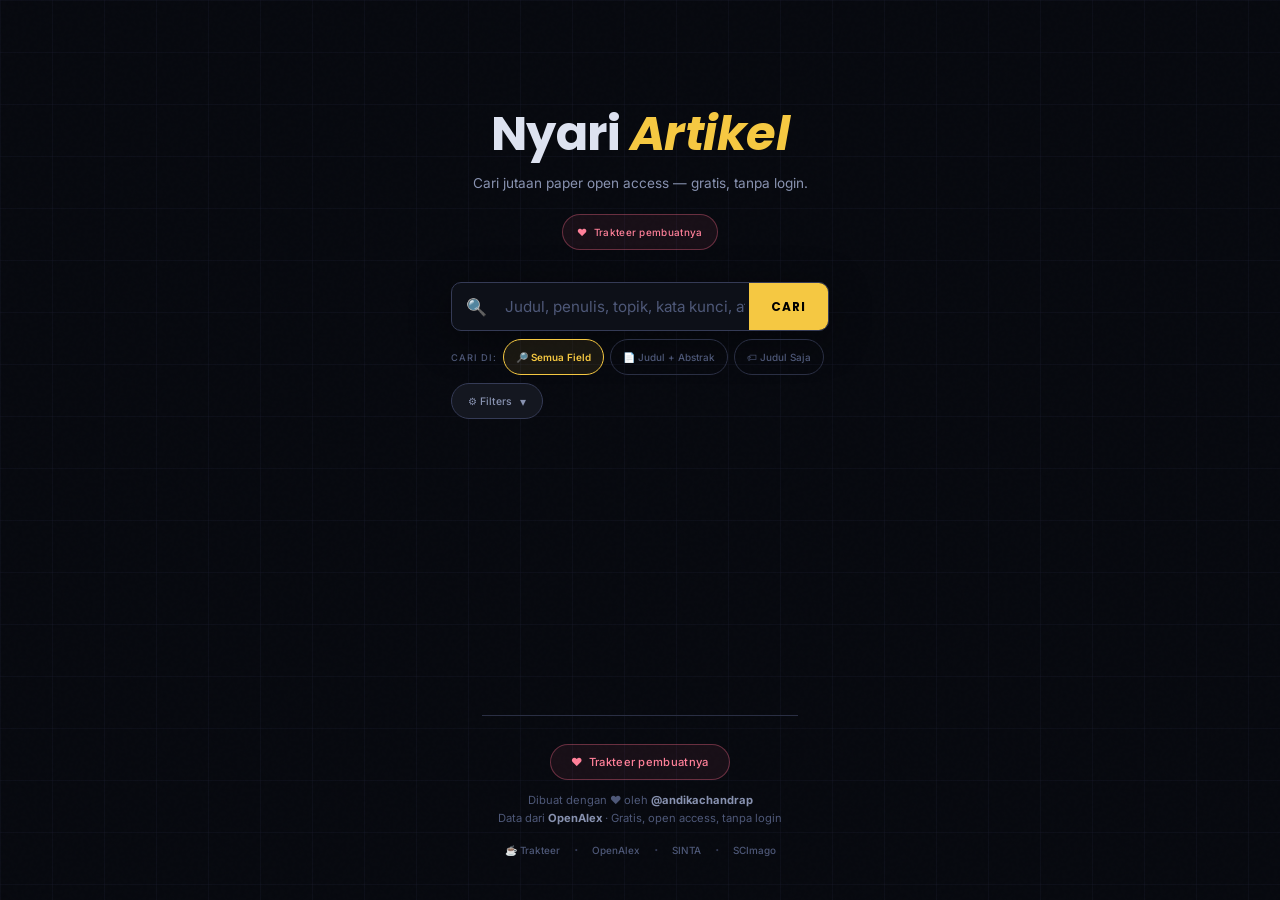
==== commit e5dbaf04: "Rename index2.html to index.html" ====
--- a/index.html
+++ b/index.html
@@ -5,7 +5,7 @@
 <meta name="viewport" content="width=device-width, initial-scale=1.0">
 <title>Nyari Artikel — Open Access Paper Search</title>
 <link rel="preconnect" href="https://fonts.googleapis.com">
-<link href="https://fonts.googleapis.com/css2?family=Space+Grotesk:wght@300;400;500;600;700&family=Instrument+Serif:ital@0;1&family=JetBrains+Mono:wght@400;500&display=swap" rel="stylesheet">
+<link href="https://fonts.googleapis.com/css2?family=Inter:wght@300;400;500;600;700&family=Poppins:ital,wght@0,400;0,600;0,700;1,400&display=swap" rel="stylesheet">
 <style>
 :root{
   --bg:#07090f;--s1:#0d1018;--s2:#141720;--s3:#1c2030;--s4:#242840;
@@ -18,101 +18,117 @@
   --q3:#f5c842;--q3b:rgba(245,200,66,.12);
   --q4:#ff6b8a;--q4b:rgba(255,107,138,.12);
   --vs:#b48eff;--vsbg:rgba(180,142,255,.1);
+  --font-body: 'Inter', sans-serif;
+  --font-display: 'Poppins', sans-serif;
+  --font-mono: 'Inter', monospace;
+  --r: 10px;
+  --touch: 44px;
 }
 *{margin:0;padding:0;box-sizing:border-box}
 html{scroll-behavior:smooth}
-body{background:var(--bg);color:var(--text);font-family:'Space Grotesk',sans-serif;min-height:100vh;overflow-x:hidden}
+body{background:var(--bg);color:var(--text);font-family:var(--font-body);min-height:100vh;overflow-x:hidden;-webkit-tap-highlight-color:transparent}
 
 /* noise texture */
 body::before{content:'';position:fixed;inset:0;background-image:url("data:image/svg+xml,%3Csvg viewBox='0 0 256 256' xmlns='http://www.w3.org/2000/svg'%3E%3Cfilter id='noise'%3E%3CfeTurbulence type='fractalNoise' baseFrequency='0.9' numOctaves='4' stitchTiles='stitch'/%3E%3C/filter%3E%3Crect width='100%25' height='100%25' filter='url(%23noise)' opacity='0.03'/%3E%3C/svg%3E");pointer-events:none;z-index:0;opacity:.4}
-/* grid */
 body::after{content:'';position:fixed;inset:0;background-image:linear-gradient(rgba(93,100,160,.06) 1px,transparent 1px),linear-gradient(90deg,rgba(93,100,160,.06) 1px,transparent 1px);background-size:52px 52px;pointer-events:none;z-index:0}
 
 /* ── TOPBAR ── */
-.topbar{position:relative;z-index:20;display:flex;align-items:center;justify-content:space-between;padding:20px 28px;max-width:1080px;margin:0 auto;flex-wrap:wrap;gap:12px}
-.brand{display:flex;align-items:center;gap:12px}
-.brand-icon{width:36px;height:36px;background:var(--gold);border-radius:7px;display:flex;align-items:center;justify-content:center;font-family:'JetBrains Mono',monospace;font-weight:500;font-size:14px;color:#000;box-shadow:0 0 18px rgba(245,200,66,.35),inset 0 1px 0 rgba(255,255,255,.2)}
-.brand-name{font-size:1.2rem;font-weight:700;letter-spacing:-.4px}
+.topbar{position:relative;z-index:20;display:flex;align-items:center;justify-content:space-between;padding:16px 20px;max-width:1080px;margin:0 auto;gap:10px}
+.brand{display:flex;align-items:center;gap:10px;flex-shrink:0}
+.brand-icon{width:34px;height:34px;background:var(--gold);border-radius:7px;display:flex;align-items:center;justify-content:center;font-family:var(--font-display);font-weight:700;font-size:12px;color:#000;box-shadow:0 0 18px rgba(245,200,66,.35);flex-shrink:0}
+.brand-name{font-family:var(--font-display);font-size:1.05rem;font-weight:700;letter-spacing:-.3px;line-height:1.2}
 .brand-name span{color:var(--gold)}
-.brand-sub{font-family:'JetBrains Mono',monospace;font-size:.58rem;color:var(--t3);letter-spacing:2px;text-transform:uppercase;margin-top:2px}
-.topbar-right{display:flex;gap:8px}
-.pill{font-family:'JetBrains Mono',monospace;font-size:.62rem;letter-spacing:.5px;padding:6px 12px;border-radius:100px;border:1px solid var(--b2);background:var(--s2);color:var(--t2);cursor:pointer;transition:all .15s;white-space:nowrap;text-decoration:none;display:inline-flex;align-items:center;gap:5px}
+.brand-name .ver{font-size:.58rem;color:var(--t3);font-family:var(--font-body);font-weight:400;vertical-align:middle;margin-left:2px}
+.brand-sub{font-size:.55rem;color:var(--t3);letter-spacing:2px;text-transform:uppercase;margin-top:1px}
+.topbar-right{display:flex;gap:6px;align-items:center;flex-wrap:wrap;justify-content:flex-end}
+.pill{font-size:.6rem;letter-spacing:.4px;padding:7px 12px;border-radius:100px;border:1px solid var(--b2);background:var(--s2);color:var(--t2);cursor:pointer;transition:all .15s;white-space:nowrap;text-decoration:none;display:inline-flex;align-items:center;gap:5px;min-height:var(--touch);font-family:var(--font-body);font-weight:500}
 .pill:hover{border-color:var(--gold);color:var(--gold);background:var(--goldbg)}
 .pill.accent{background:var(--gold);color:#000;border-color:var(--gold);font-weight:600}
 .pill.accent:hover{background:var(--gold2)}
 #exportPill{display:none}
-#exportPill .cnt{background:#000;color:var(--gold);border-radius:100px;padding:1px 6px;font-size:.58rem;margin-left:2px}
+#exportPill .cnt{background:#000;color:var(--gold);border-radius:100px;padding:1px 6px;font-size:.55rem;margin-left:2px}
+
+/* hide mulai cari on mobile (redundant) */
+@media(max-width:580px){
+  .pill-hide-mobile{display:none!important}
+}
 
 /* ── SEARCH ── */
-.search-wrap{position:relative;z-index:20;max-width:1080px;margin:0 auto;padding:0 28px}
-.search-box{display:flex;background:var(--s1);border:1.5px solid var(--b2);border-radius:12px;overflow:hidden;box-shadow:0 8px 40px rgba(0,0,0,.4);transition:border-color .2s,box-shadow .2s}
+.search-wrap{position:relative;z-index:20;max-width:1080px;margin:0 auto;padding:0 16px}
+.search-box{display:flex;background:var(--s1);border:1.5px solid var(--b2);border-radius:var(--r);overflow:hidden;box-shadow:0 8px 40px rgba(0,0,0,.4);transition:border-color .2s,box-shadow .2s}
 .search-box:focus-within{border-color:var(--gold);box-shadow:0 0 0 3px rgba(245,200,66,.1),0 8px 40px rgba(0,0,0,.5)}
-.search-pfx{padding:0 16px;display:flex;align-items:center;color:var(--t3);font-size:1.1rem;flex-shrink:0}
-#q{flex:1;background:transparent;border:none;outline:none;color:var(--text);font-family:'Space Grotesk',sans-serif;font-size:.98rem;padding:15px 4px;min-width:0}
-#q::placeholder{color:var(--t3);font-style:italic}
-#goBtn{background:var(--gold);color:#000;border:none;padding:0 26px;font-family:'Space Grotesk',sans-serif;font-weight:700;font-size:.8rem;letter-spacing:1.5px;text-transform:uppercase;cursor:pointer;transition:background .15s;flex-shrink:0}
+.search-pfx{padding:0 14px;display:flex;align-items:center;color:var(--t3);font-size:1.05rem;flex-shrink:0}
+#q{flex:1;background:transparent;border:none;outline:none;color:var(--text);font-family:var(--font-body);font-size:.95rem;padding:14px 4px;min-width:0}
+#q::placeholder{color:var(--t3)}
+#goBtn{background:var(--gold);color:#000;border:none;padding:0 22px;font-family:var(--font-display);font-weight:700;font-size:.75rem;letter-spacing:1px;text-transform:uppercase;cursor:pointer;transition:background .15s;flex-shrink:0;min-height:var(--touch)}
 #goBtn:hover{background:var(--gold2)}
 #goBtn:disabled{opacity:.4;cursor:not-allowed}
 
-
-
-/* ── FILTERS ── */
-.filters-row{display:flex;gap:8px;margin-top:10px;flex-wrap:wrap;align-items:center}
-.flabel{font-family:'JetBrains Mono',monospace;font-size:.6rem;color:var(--t3);letter-spacing:1.5px;text-transform:uppercase;white-space:nowrap}
-/* ── FILTER PANEL ── */
-.filter-toggle{display:flex;align-items:center;gap:8px;margin-top:10px;cursor:pointer;user-select:none;width:fit-content}
-.filter-toggle-pill{display:inline-flex;align-items:center;gap:8px;background:var(--s2);border:1px solid var(--b2);border-radius:100px;padding:7px 16px;font-family:'JetBrains Mono',monospace;font-size:.68rem;color:var(--t2);transition:all .15s}
+/* ── SEARCH MODE ── */
+.search-mode-row{display:flex;gap:6px;margin-top:8px;flex-wrap:wrap;align-items:center}
+.smode-label{font-size:.58rem;color:var(--t3);letter-spacing:1px;text-transform:uppercase;white-space:nowrap;font-weight:500}
+.smode-btn{font-size:.62rem;padding:6px 12px;border-radius:100px;border:1px solid var(--b1);background:transparent;color:var(--t3);cursor:pointer;transition:all .15s;white-space:nowrap;min-height:36px;font-family:var(--font-body);font-weight:500}
+.smode-btn:hover{border-color:var(--gold);color:var(--gold)}
+.smode-btn.on{border-color:var(--gold);color:var(--gold);background:var(--goldbg);font-weight:600}
+
+/* ── FILTER TOGGLE ── */
+.filter-toggle{display:flex;align-items:center;gap:8px;margin-top:8px;cursor:pointer;user-select:none;width:fit-content}
+.filter-toggle-pill{display:inline-flex;align-items:center;gap:8px;background:var(--s2);border:1px solid var(--b2);border-radius:100px;padding:8px 16px;font-size:.65rem;color:var(--t2);transition:all .15s;min-height:36px;font-family:var(--font-body);font-weight:500}
 .filter-toggle-pill:hover{border-color:var(--gold);color:var(--gold)}
 .filter-toggle-pill.has-active{border-color:var(--gold);color:var(--gold);background:var(--goldbg)}
 .ftoggle-icon{font-size:.75rem;transition:transform .2s}
 .ftoggle-icon.open{transform:rotate(180deg)}
-.filter-active-count{background:var(--gold);color:#000;border-radius:100px;padding:1px 7px;font-size:.6rem;font-weight:700}
-
-.filter-panel{background:var(--s2);border:1px solid var(--b1);border-radius:10px;padding:18px 18px 14px;margin-top:8px;display:none;flex-direction:column;gap:14px}
+.filter-active-count{background:var(--gold);color:#000;border-radius:100px;padding:1px 7px;font-size:.58rem;font-weight:700}
+
+/* ── FILTER PANEL ── */
+.filter-panel{background:var(--s2);border:1px solid var(--b1);border-radius:var(--r);padding:16px;margin-top:8px;display:none;flex-direction:column;gap:12px}
 .filter-panel.open{display:flex}
-.frow{display:grid;grid-template-columns:1fr 1fr;gap:12px}
+.frow{display:grid;grid-template-columns:1fr 1fr;gap:10px}
 .frow.single{grid-template-columns:1fr}
-.frow.triple{grid-template-columns:1fr 1fr 1fr}
+@media(max-width:480px){
+  .frow{grid-template-columns:1fr}
+}
 .fgroup{display:flex;flex-direction:column;gap:5px}
-.flabel{font-family:'JetBrains Mono',monospace;font-size:.6rem;color:var(--t3);letter-spacing:1.5px;text-transform:uppercase}
-.fselect,.finput{background:var(--s1);border:1px solid var(--b1);color:var(--text);padding:8px 10px;border-radius:7px;font-family:'JetBrains Mono',monospace;font-size:.72rem;outline:none;width:100%;transition:border-color .15s;appearance:none;-webkit-appearance:none}
-.fselect{background-image:url("data:image/svg+xml,%3Csvg xmlns='http://www.w3.org/2000/svg' width='10' height='6'%3E%3Cpath d='M0 0l5 6 5-6z' fill='%234e5878'/%3E%3C/svg%3E");background-repeat:no-repeat;background-position:right 10px center;padding-right:28px}
+.flabel{font-size:.58rem;color:var(--t3);letter-spacing:1.2px;text-transform:uppercase;font-weight:500}
+.fselect,.finput{background:var(--s1);border:1px solid var(--b1);color:var(--text);padding:10px 12px;border-radius:7px;font-family:var(--font-body);font-size:.78rem;outline:none;width:100%;transition:border-color .15s;appearance:none;-webkit-appearance:none;min-height:var(--touch)}
+.fselect{background-image:url("data:image/svg+xml,%3Csvg xmlns='http://www.w3.org/2000/svg' width='10' height='6'%3E%3Cpath d='M0 0l5 6 5-6z' fill='%234e5878'/%3E%3C/svg%3E");background-repeat:no-repeat;background-position:right 12px center;padding-right:30px}
 .fselect:focus,.finput:focus{border-color:var(--gold)}
 .finput::placeholder{color:var(--t3)}
-.filter-actions{display:flex;justify-content:flex-end;gap:8px;padding-top:4px;border-top:1px solid var(--b1)}
-.fbtn{font-family:'JetBrains Mono',monospace;font-size:.65rem;padding:6px 14px;border-radius:6px;cursor:pointer;border:1px solid var(--b2);background:transparent;color:var(--t2);transition:all .15s}
+.filter-actions{display:flex;justify-content:flex-end;gap:8px;padding-top:8px;border-top:1px solid var(--b1)}
+.fbtn{font-size:.68rem;padding:8px 16px;border-radius:7px;cursor:pointer;border:1px solid var(--b2);background:transparent;color:var(--t2);transition:all .15s;min-height:var(--touch);font-family:var(--font-body);font-weight:500}
 .fbtn:hover{border-color:var(--gold);color:var(--gold)}
 .fbtn.apply{background:var(--gold);color:#000;border-color:var(--gold);font-weight:600}
 .fbtn.apply:hover{background:var(--gold2)}
 
 /* ── MAIN ── */
-.main{position:relative;z-index:10;max-width:1080px;margin:0 auto;padding:0 28px 100px}
-.results-bar{display:flex;justify-content:space-between;align-items:center;padding:14px 0 14px;border-bottom:1px solid var(--b1);min-height:50px;flex-wrap:wrap;gap:8px;margin-top:18px}
-.rcount{font-family:'JetBrains Mono',monospace;font-size:.68rem;color:var(--t2)}
+.main{position:relative;z-index:10;max-width:1080px;margin:0 auto;padding:0 16px 100px}
+.results-bar{display:flex;justify-content:space-between;align-items:center;padding:12px 0;border-bottom:1px solid var(--b1);min-height:46px;flex-wrap:wrap;gap:8px;margin-top:16px}
+.rcount{font-size:.68rem;color:var(--t2);font-weight:500}
 .rcount strong{color:var(--gold)}
-.rsort select{background:var(--s2);border:1px solid var(--b1);color:var(--t2);padding:5px 10px;border-radius:6px;font-family:'JetBrains Mono',monospace;font-size:.65rem;outline:none;cursor:pointer}
+.rsort select{background:var(--s2);border:1px solid var(--b1);color:var(--t2);padding:7px 10px;border-radius:6px;font-family:var(--font-body);font-size:.65rem;outline:none;cursor:pointer;min-height:36px;max-width:180px}
 
 /* ── CARD ── */
-.card{background:var(--s1);border:1px solid var(--b1);border-radius:10px;padding:18px 20px 16px;margin-bottom:9px;position:relative;overflow:hidden;transition:border-color .2s,transform .15s,box-shadow .2s;animation:up .22s ease both}
-@keyframes up{from{opacity:0;transform:translateY(10px)}to{opacity:1;transform:translateY(0)}}
-.card:hover{border-color:var(--b3);transform:translateY(-1px);box-shadow:0 8px 30px rgba(0,0,0,.35)}
+.card{background:var(--s1);border:1px solid var(--b1);border-radius:var(--r);padding:16px;margin-bottom:8px;position:relative;overflow:hidden;transition:border-color .2s,transform .15s,box-shadow .2s;animation:up .22s ease both}
+@keyframes up{from{opacity:0;transform:translateY(8px)}to{opacity:1;transform:translateY(0)}}
+@media(hover:hover){
+  .card:hover{border-color:var(--b3);transform:translateY(-1px);box-shadow:0 8px 30px rgba(0,0,0,.35)}
+}
 .card::before{content:'';position:absolute;left:0;top:0;bottom:0;width:3px;background:var(--b2);transition:background .3s}
 .card.q1::before{background:var(--q1)}
 .card.q2::before{background:var(--q2)}
 .card.q3::before{background:var(--q3)}
 .card.q4::before{background:var(--q4)}
-/* relevance glow for vector-reranked top results */
 .card.vs-top{border-color:rgba(180,142,255,.25);box-shadow:0 0 0 1px rgba(180,142,255,.08) inset}
 .card.vs-top::after{content:'';position:absolute;top:0;right:0;width:80px;height:3px;background:linear-gradient(to left,var(--violet),transparent)}
 
 /* checkbox */
-.cb{position:absolute;top:13px;right:14px;width:18px;height:18px;border-radius:4px;border:1.5px solid var(--b2);background:var(--s2);cursor:pointer;display:flex;align-items:center;justify-content:center;font-size:10px;color:var(--gold);transition:all .15s}
+.cb{position:absolute;top:12px;right:12px;width:22px;height:22px;border-radius:5px;border:1.5px solid var(--b2);background:var(--s2);cursor:pointer;display:flex;align-items:center;justify-content:center;font-size:11px;color:var(--gold);transition:all .15s;touch-action:manipulation}
 .cb:hover{border-color:var(--gold)}
 .cb.on{background:var(--gold);border-color:var(--gold);color:#000}
 
 /* badges */
-.badges{display:flex;flex-wrap:wrap;gap:5px;margin-bottom:9px;padding-right:28px}
-.b{font-family:'JetBrains Mono',monospace;font-size:.58rem;padding:2px 8px;border-radius:100px;border:1px solid;white-space:nowrap;font-weight:500;letter-spacing:.5px}
+.badges{display:flex;flex-wrap:wrap;gap:4px;margin-bottom:8px;padding-right:32px}
+.b{font-size:.58rem;padding:3px 8px;border-radius:100px;border:1px solid;white-space:nowrap;font-weight:500;letter-spacing:.3px;font-family:var(--font-body)}
 .b-oa{color:var(--teal);border-color:rgba(45,226,200,.3);background:rgba(45,226,200,.07)}
 .b-q1{color:var(--q1);border-color:rgba(61,220,151,.3);background:var(--q1b)}
 .b-q2{color:var(--q2);border-color:rgba(91,200,245,.3);background:var(--q2b)}
@@ -129,120 +145,95 @@
 @keyframes blink{0%,100%{opacity:.3}50%{opacity:.9}}
 
 /* title */
-.ctitle{font-family:'Instrument Serif',serif;font-size:1.02rem;line-height:1.5;color:var(--text);cursor:pointer;margin-bottom:7px;padding-right:28px;transition:color .15s}
+.ctitle{font-family:var(--font-display);font-size:.98rem;line-height:1.5;color:var(--text);cursor:pointer;margin-bottom:7px;padding-right:30px;transition:color .15s;font-weight:600}
 .ctitle:hover{color:var(--gold)}
-.cauth{font-size:.76rem;color:var(--t2);margin-bottom:6px;line-height:1.5}
-.cjrnl{font-family:'JetBrains Mono',monospace;font-size:.68rem;color:var(--sky);margin-bottom:9px}
+.cauth{font-size:.76rem;color:var(--t2);margin-bottom:5px;line-height:1.5}
+.cjrnl{font-size:.68rem;color:var(--sky);margin-bottom:8px;font-weight:500}
 .cjrnl a{color:inherit;text-decoration:none}.cjrnl a:hover{text-decoration:underline}
-.cabst{font-size:.77rem;color:#68748e;line-height:1.75;display:-webkit-box;-webkit-line-clamp:3;-webkit-box-orient:vertical;overflow:hidden;margin-bottom:11px}
+.cabst{font-size:.76rem;color:#68748e;line-height:1.75;display:-webkit-box;-webkit-line-clamp:3;-webkit-box-orient:vertical;overflow:hidden;margin-bottom:10px}
 
 /* footer */
-.cfoot{display:flex;justify-content:space-between;align-items:center;padding-top:10px;border-top:1px solid var(--b1);flex-wrap:wrap;gap:7px}
-.cmeta{display:flex;gap:12px;flex-wrap:wrap}
-.cm{display:flex;align-items:center;gap:4px;font-family:'JetBrains Mono',monospace;font-size:.62rem;color:var(--t3)}
+.cfoot{display:flex;justify-content:space-between;align-items:center;padding-top:10px;border-top:1px solid var(--b1);flex-wrap:wrap;gap:6px}
+.cmeta{display:flex;gap:10px;flex-wrap:wrap}
+.cm{display:flex;align-items:center;gap:4px;font-size:.62rem;color:var(--t3)}
+/* action buttons — mobile: full-width scroll row */
 .cacts{display:flex;gap:5px;flex-wrap:wrap}
-.btn{font-family:'JetBrains Mono',monospace;font-size:.6rem;padding:4px 10px;border-radius:5px;text-decoration:none;cursor:pointer;border:1px solid;display:inline-flex;align-items:center;gap:3px;transition:all .15s;white-space:nowrap;font-weight:500}
+@media(max-width:480px){
+  .cacts{overflow-x:auto;flex-wrap:nowrap;padding-bottom:2px;-webkit-overflow-scrolling:touch;scrollbar-width:none}
+  .cacts::-webkit-scrollbar{display:none}
+  .cfoot{flex-direction:column;align-items:flex-start}
+}
+.btn{font-size:.62rem;padding:6px 12px;border-radius:5px;text-decoration:none;cursor:pointer;border:1px solid;display:inline-flex;align-items:center;gap:3px;transition:all .15s;white-space:nowrap;font-weight:500;min-height:34px;font-family:var(--font-body);touch-action:manipulation}
 .btn-pdf{color:var(--q1);border-color:rgba(61,220,151,.3);background:var(--q1b)}.btn-pdf:hover{background:rgba(61,220,151,.22)}
 .btn-doi{color:var(--t2);border-color:var(--b2);background:var(--s2)}.btn-doi:hover{border-color:var(--gold);color:var(--gold)}
 .btn-bib{color:var(--gold);border-color:rgba(245,200,66,.3);background:var(--goldbg)}.btn-bib:hover{background:rgba(245,200,66,.18)}
-.btn-sjr{color:var(--sky);border-color:rgba(91,200,245,.3);background:rgba(91,200,245,.07)}.btn-sjr:hover{background:rgba(91,200,245,.18)}
-.btn-sinta{color:var(--violet);border-color:rgba(180,142,255,.3);background:var(--vsbg)}.btn-sinta:hover{background:rgba(180,142,255,.2)}
 .btn-save{color:var(--gold);border-color:rgba(245,200,66,.3);background:var(--goldbg)}.btn-save:hover{background:rgba(245,200,66,.18)}
 .btn-save.saved{color:#000;background:var(--gold);border-color:var(--gold)}.btn-save.saved:hover{background:var(--gold2)}
 
-/* ── RETRACTION BADGE ── */
-.b-retracted{color:#fff;border-color:#ff2d55;background:#ff2d55;font-weight:700;animation:none;letter-spacing:.8px}
+/* ── RETRACTION ── */
+.b-retracted{color:#fff;border-color:#ff2d55;background:#ff2d55;font-weight:700}
 .card.retracted{border-color:rgba(255,45,85,.4)!important}
 .card.retracted::before{background:#ff2d55!important}
 .retract-detail{background:rgba(255,45,85,.08);border:1px solid rgba(255,45,85,.25);border-radius:7px;padding:9px 13px;margin-bottom:10px;font-size:.75rem;color:#ff8099;line-height:1.6}
 .retract-detail strong{color:#ff2d55}
 
 /* ── KOLEKSI PANEL ── */
-.koleksi-overlay{position:fixed;inset:0;background:rgba(0,0,0,.85);backdrop-filter:blur(6px);z-index:200;display:none;align-items:flex-start;justify-content:flex-end;padding:0}
+.koleksi-overlay{position:fixed;inset:0;background:rgba(0,0,0,.85);backdrop-filter:blur(6px);z-index:200;display:none;align-items:flex-start;justify-content:flex-end}
 .koleksi-overlay.show{display:flex}
-.koleksi-panel{background:var(--s1);border-left:1px solid var(--b2);width:min(420px,100vw);height:100vh;display:flex;flex-direction:column;box-shadow:-24px 0 80px rgba(0,0,0,.7);animation:slideIn .22s ease}
+.koleksi-panel{background:var(--s1);border-left:1px solid var(--b2);width:min(400px,100vw);height:100vh;display:flex;flex-direction:column;box-shadow:-24px 0 80px rgba(0,0,0,.7);animation:slideIn .22s ease}
 @keyframes slideIn{from{transform:translateX(100%)}to{transform:translateX(0)}}
-.koleksi-head{padding:18px 20px;border-bottom:1px solid var(--b1);display:flex;justify-content:space-between;align-items:center;flex-shrink:0}
-.koleksi-title{font-weight:700;font-size:.95rem;display:flex;align-items:center;gap:8px}
-.koleksi-count{background:var(--gold);color:#000;border-radius:100px;padding:1px 8px;font-family:'JetBrains Mono',monospace;font-size:.6rem;font-weight:700}
-.koleksi-body{flex:1;overflow-y:auto;padding:14px 16px;display:flex;flex-direction:column;gap:8px}
+.koleksi-head{padding:16px 18px;border-bottom:1px solid var(--b1);display:flex;justify-content:space-between;align-items:center;flex-shrink:0}
+.koleksi-title{font-family:var(--font-display);font-weight:700;font-size:.9rem;display:flex;align-items:center;gap:8px}
+.koleksi-count{background:var(--gold);color:#000;border-radius:100px;padding:1px 8px;font-size:.58rem;font-weight:700}
+.koleksi-body{flex:1;overflow-y:auto;padding:12px 14px;display:flex;flex-direction:column;gap:8px}
 .koleksi-empty{text-align:center;padding:60px 20px;color:var(--t3);font-size:.8rem}
 .koleksi-empty .ei{font-size:2.2rem;opacity:.3;margin-bottom:10px}
-.kcard{background:var(--s2);border:1px solid var(--b1);border-radius:8px;padding:12px 14px;position:relative;transition:border-color .15s}
-.kcard:hover{border-color:var(--b3)}
-.kcard-title{font-family:'Instrument Serif',serif;font-size:.9rem;line-height:1.45;color:var(--text);margin-bottom:5px;padding-right:22px;cursor:pointer}
+.kcard{background:var(--s2);border:1px solid var(--b1);border-radius:8px;padding:12px 14px;position:relative}
+.kcard-title{font-family:var(--font-display);font-size:.88rem;line-height:1.45;color:var(--text);margin-bottom:5px;padding-right:22px;cursor:pointer;font-weight:600}
 .kcard-title:hover{color:var(--gold)}
-.kcard-meta{font-family:'JetBrains Mono',monospace;font-size:.6rem;color:var(--t3);margin-bottom:7px;line-height:1.6}
-.kcard-del{position:absolute;top:10px;right:10px;background:transparent;border:none;color:var(--t3);cursor:pointer;font-size:.85rem;transition:color .15s;padding:2px 4px}
+.kcard-meta{font-size:.62rem;color:var(--t3);margin-bottom:7px;line-height:1.6}
+.kcard-del{position:absolute;top:10px;right:10px;background:transparent;border:none;color:var(--t3);cursor:pointer;font-size:.85rem;transition:color .15s;padding:4px;min-width:28px;min-height:28px;display:flex;align-items:center;justify-content:center}
 .kcard-del:hover{color:var(--rose)}
 .kcard-acts{display:flex;gap:5px;flex-wrap:wrap}
 .koleksi-foot{padding:12px 16px;border-top:1px solid var(--b1);display:flex;gap:7px;justify-content:flex-end;flex-shrink:0}
-.koleksi-retracted-badge{display:inline-flex;align-items:center;gap:4px;background:rgba(255,45,85,.12);border:1px solid rgba(255,45,85,.3);color:#ff2d55;border-radius:100px;padding:1px 7px;font-family:'JetBrains Mono',monospace;font-size:.55rem;font-weight:700;margin-bottom:5px}
-
-/* ── HERO (simple) ── */
-.hero{text-align:center;padding:40px 0 24px;position:relative;z-index:10}
-.hero-h{font-family:'Instrument Serif',serif;font-size:2.6rem;line-height:1.15;letter-spacing:-.5px;margin-bottom:10px}
-.hero-h em{font-style:italic;color:var(--gold)}
-.hero-p{font-size:.82rem;color:var(--t2);max-width:440px;margin:0 auto 22px;line-height:1.8}
-.qchips{display:flex;flex-wrap:wrap;gap:7px;justify-content:center}
-.qchip{background:var(--s1);border:1px solid var(--b1);color:var(--t2);padding:6px 15px;border-radius:100px;font-size:.8rem;cursor:pointer;transition:all .15s;font-family:'Instrument Serif',serif;font-style:italic}
-.qchip:hover{border-color:var(--gold);color:var(--gold)}
-
-/* ── HOMEPAGE CENTERED MODE (desktop) ── */
+.koleksi-retracted-badge{display:inline-flex;align-items:center;gap:4px;background:rgba(255,45,85,.12);border:1px solid rgba(255,45,85,.3);color:#ff2d55;border-radius:100px;padding:1px 7px;font-size:.55rem;font-weight:700;margin-bottom:5px}
+
+/* ── HOME TITLE ── */
+.page-hero-wrap{position:relative;z-index:20;display:flex;flex-direction:column}
 @media(min-width:581px){
-  .page-hero-wrap{
-    position:relative;z-index:20;
-    display:flex;flex-direction:column;
-    min-height:100vh;
-    transition:min-height .4s ease;
-  }
-  .page-hero-wrap.has-results{ min-height:unset; }
-  .hero-center{
-    flex:1;display:flex;flex-direction:column;
-    justify-content:center;align-items:center;
-    padding-bottom:10vh;
-    transition:all .4s ease;
-  }
-  .page-hero-wrap.has-results .hero-center{
-    display:block;padding-bottom:0;
-  }
-  .home-title{
-    text-align:center;margin-bottom:32px;
-    transition:opacity .3s ease,max-height .4s ease;
-    overflow:hidden;max-height:220px;
-  }
-  .page-hero-wrap.has-results .home-title{
-    opacity:0;max-height:0;margin-bottom:0;pointer-events:none;
-  }
-  .home-title h1{
-    font-family:'Instrument Serif',serif;
-    font-size:3.2rem;letter-spacing:-.5px;line-height:1.15;margin-bottom:10px;
-  }
-  .home-title h1 em{font-style:italic;color:var(--gold)}
-  .home-title p{font-size:.84rem;color:var(--t2);max-width:420px;margin:0 auto;line-height:1.85;}
-  .topbar{
-    opacity:0;pointer-events:none;
-    max-height:0;overflow:hidden;padding-top:0;padding-bottom:0;
-    transition:opacity .3s ease,max-height .35s ease,padding .35s ease;
-  }
-  .page-hero-wrap.has-results .topbar{
-    opacity:1;pointer-events:auto;
-    max-height:80px;padding-top:20px;padding-bottom:20px;
-  }
-  .search-wrap{ width:100%;transition:all .3s ease; }
+  .page-hero-wrap{min-height:100vh;transition:min-height .4s ease}
+  .page-hero-wrap.has-results{min-height:unset}
+  .hero-center{flex:1;display:flex;flex-direction:column;justify-content:center;align-items:center;padding-bottom:10vh;transition:all .4s ease}
+  .page-hero-wrap.has-results .hero-center{display:block;padding-bottom:0}
+  .home-title{text-align:center;margin-bottom:32px;transition:opacity .3s ease,max-height .4s ease;overflow:hidden;max-height:220px}
+  .page-hero-wrap.has-results .home-title{opacity:0;max-height:0;margin-bottom:0;pointer-events:none}
+  .topbar{opacity:0;pointer-events:none;max-height:0;overflow:hidden;padding-top:0;padding-bottom:0;transition:opacity .3s ease,max-height .35s ease,padding .35s ease}
+  .page-hero-wrap.has-results .topbar{opacity:1;pointer-events:auto;max-height:80px;padding-top:16px;padding-bottom:16px}
+}
+.home-title{padding:0 16px}
+.home-title h1{font-family:var(--font-display);font-size:clamp(2rem,6vw,3rem);letter-spacing:-.5px;line-height:1.15;margin-bottom:10px;font-weight:700}
+.home-title h1 em{font-style:italic;color:var(--gold)}
+.home-title p{font-size:.85rem;color:var(--t2);max-width:420px;margin:0 auto;line-height:1.85}
+
+/* mobile: show topbar always */
+@media(max-width:580px){
+  .page-hero-wrap{min-height:unset}
+  .hero-center{padding:0}
+  .home-title{text-align:center;margin-bottom:20px}
+  .topbar{opacity:1!important;pointer-events:auto!important;max-height:none!important;overflow:visible!important;padding-top:14px!important;padding-bottom:14px!important}
 }
 
 /* ── TREND CHART ── */
-.trend-wrap{background:var(--s1);border:1px solid var(--b1);border-radius:12px;padding:20px 22px 16px;margin-top:18px;position:relative;overflow:hidden}
+.trend-wrap{background:var(--s1);border:1px solid var(--b1);border-radius:var(--r);padding:18px 16px 14px;margin-top:16px;position:relative;overflow:hidden}
 .trend-wrap::before{content:'';position:absolute;inset:0;background:linear-gradient(135deg,rgba(245,200,66,.03) 0%,transparent 60%);pointer-events:none}
-.trend-head{display:flex;align-items:center;justify-content:space-between;margin-bottom:16px;flex-wrap:wrap;gap:8px}
-.trend-title{font-family:'JetBrains Mono',monospace;font-size:.68rem;color:var(--t2);letter-spacing:1.5px;text-transform:uppercase;display:flex;align-items:center;gap:8px}
+.trend-head{display:flex;align-items:flex-start;justify-content:space-between;margin-bottom:14px;flex-wrap:wrap;gap:8px}
+.trend-title{font-size:.65rem;color:var(--t2);letter-spacing:1.2px;text-transform:uppercase;display:flex;align-items:center;gap:6px;font-weight:600}
 .trend-title strong{color:var(--gold)}
-.trend-subtitle{font-family:'JetBrains Mono',monospace;font-size:.58rem;color:var(--t3)}
-.trend-stats{display:flex;gap:18px;flex-wrap:wrap}
+.trend-subtitle{font-size:.55rem;color:var(--t3);margin-top:3px}
+.trend-stats{display:flex;gap:14px;flex-wrap:wrap}
 .tstat{text-align:center}
-.tstat-val{font-family:'Instrument Serif',serif;font-size:1.3rem;color:var(--gold);line-height:1}
-.tstat-lbl{font-family:'JetBrains Mono',monospace;font-size:.55rem;color:var(--t3);letter-spacing:1px;text-transform:uppercase;margin-top:3px}
+.tstat-val{font-family:var(--font-display);font-size:1.2rem;color:var(--gold);line-height:1;font-weight:700}
+.tstat-lbl{font-size:.52rem;color:var(--t3);letter-spacing:.8px;text-transform:uppercase;margin-top:3px}
 .trend-svg-wrap{width:100%;overflow:hidden;border-radius:6px}
 .trend-svg-wrap svg{width:100%;display:block}
 .trend-bar{fill:var(--b2);transition:fill .15s;cursor:pointer}
@@ -253,88 +244,94 @@
 .trend-area{fill:url(#trendGrad);opacity:.35}
 .trend-dot{fill:var(--gold);stroke:var(--s1);stroke-width:1.5;cursor:pointer;transition:r .15s}
 .trend-dot:hover{r:5}
-.trend-xlabel{font-family:'JetBrains Mono',monospace;font-size:9px;fill:var(--t3);text-anchor:middle}
-.trend-ylabel{font-family:'JetBrains Mono',monospace;font-size:8px;fill:var(--t3);text-anchor:end}
+.trend-xlabel{font-family:var(--font-body);font-size:8px;fill:var(--t3);text-anchor:middle}
+.trend-ylabel{font-family:var(--font-body);font-size:7px;fill:var(--t3);text-anchor:end}
 .trend-grid{stroke:var(--b1);stroke-width:.5}
-.trend-tooltip{position:absolute;background:var(--s2);border:1px solid var(--b2);border-radius:6px;padding:7px 12px;font-family:'JetBrains Mono',monospace;font-size:.65rem;color:var(--text);pointer-events:none;opacity:0;transition:opacity .12s;white-space:nowrap;z-index:10;box-shadow:0 4px 16px rgba(0,0,0,.5)}
+.trend-tooltip{position:absolute;background:var(--s2);border:1px solid var(--b2);border-radius:6px;padding:7px 12px;font-size:.65rem;color:var(--text);pointer-events:none;opacity:0;transition:opacity .12s;white-space:nowrap;z-index:10;box-shadow:0 4px 16px rgba(0,0,0,.5)}
 .trend-tooltip.show{opacity:1}
 .trend-toggle{display:flex;gap:6px;margin-top:10px}
-.ttoggle-btn{font-family:'JetBrains Mono',monospace;font-size:.58rem;padding:4px 10px;border-radius:100px;border:1px solid var(--b1);background:transparent;color:var(--t3);cursor:pointer;transition:all .15s}
+.ttoggle-btn{font-size:.58rem;padding:5px 12px;border-radius:100px;border:1px solid var(--b1);background:transparent;color:var(--t3);cursor:pointer;transition:all .15s;min-height:32px;font-family:var(--font-body)}
 .ttoggle-btn:hover,.ttoggle-btn.on{border-color:var(--gold);color:var(--gold);background:var(--goldbg)}
-.trend-loading{text-align:center;padding:30px 0;font-family:'JetBrains Mono',monospace;font-size:.65rem;color:var(--t3);letter-spacing:1.5px}
+.trend-loading{text-align:center;padding:28px 0;font-size:.65rem;color:var(--t3);letter-spacing:1.5px}
 
 /* ── LOADING ── */
 .loading{text-align:center;padding:60px 0}
-.spinner{width:36px;height:36px;border:2px solid var(--b2);border-top-color:var(--gold);border-radius:50%;animation:spin .8s linear infinite;margin:0 auto 14px}
+.spinner{width:34px;height:34px;border:2px solid var(--b2);border-top-color:var(--gold);border-radius:50%;animation:spin .8s linear infinite;margin:0 auto 14px}
 @keyframes spin{to{transform:rotate(360deg)}}
-.loading p{font-family:'JetBrains Mono',monospace;font-size:.7rem;color:var(--t3);letter-spacing:2px}
+.loading p{font-size:.7rem;color:var(--t3);letter-spacing:2px}
 
 /* ── EMPTY ── */
 .empty{text-align:center;padding:70px 0}
 .empty-ic{font-size:2.8rem;opacity:.25;margin-bottom:14px}
-.empty h3{font-family:'Instrument Serif',serif;font-size:1.3rem;color:var(--t2);margin-bottom:6px}
+.empty h3{font-family:var(--font-display);font-size:1.2rem;color:var(--t2);margin-bottom:6px;font-weight:600}
 .empty p{font-size:.78rem;color:var(--t3)}
 
 /* ── PAGINATION ── */
-.pager{display:flex;justify-content:center;gap:5px;margin-top:22px;flex-wrap:wrap;align-items:center}
-.pg{background:var(--s2);border:1px solid var(--b1);color:var(--t2);padding:6px 13px;border-radius:6px;font-family:'JetBrains Mono',monospace;font-size:.65rem;cursor:pointer;transition:all .15s}
+.pager{display:flex;justify-content:center;gap:5px;margin-top:20px;flex-wrap:wrap;align-items:center}
+.pg{background:var(--s2);border:1px solid var(--b1);color:var(--t2);padding:8px 14px;border-radius:6px;font-size:.65rem;cursor:pointer;transition:all .15s;min-height:var(--touch);font-family:var(--font-body);font-weight:500}
 .pg:hover,.pg.on{border-color:var(--gold);color:var(--gold);background:var(--goldbg)}
 .pg:disabled{opacity:.25;cursor:not-allowed;pointer-events:none}
-.pg-sep{color:var(--t3);font-family:'JetBrains Mono',monospace;font-size:.65rem;padding:0 2px}
+.pg-sep{color:var(--t3);font-size:.65rem;padding:0 2px}
 
 /* ── EXPORT BAR ── */
-.xbar{position:fixed;bottom:0;left:0;right:0;z-index:100;background:var(--s1);border-top:1px solid var(--b2);padding:12px 28px;display:none;align-items:center;justify-content:space-between;gap:10px;flex-wrap:wrap;box-shadow:0 -8px 32px rgba(0,0,0,.5)}
+.xbar{position:fixed;bottom:0;left:0;right:0;z-index:100;background:var(--s1);border-top:1px solid var(--b2);padding:10px 16px;display:none;align-items:center;justify-content:space-between;gap:10px;flex-wrap:wrap;box-shadow:0 -8px 32px rgba(0,0,0,.5)}
 .xbar.show{display:flex}
-.xinfo{font-family:'JetBrains Mono',monospace;font-size:.7rem;color:var(--t2)}.xinfo strong{color:var(--gold)}
+.xinfo{font-size:.7rem;color:var(--t2);font-weight:500}.xinfo strong{color:var(--gold)}
 .xacts{display:flex;gap:7px}
-.xbtn{background:var(--gold);color:#000;border:none;padding:8px 18px;border-radius:6px;font-family:'Space Grotesk',sans-serif;font-weight:700;font-size:.75rem;cursor:pointer;transition:background .15s;display:flex;align-items:center;gap:5px}
+.xbtn{background:var(--gold);color:#000;border:none;padding:10px 18px;border-radius:6px;font-family:var(--font-display);font-weight:700;font-size:.75rem;cursor:pointer;transition:background .15s;display:flex;align-items:center;gap:5px;min-height:var(--touch)}
 .xbtn:hover{background:var(--gold2)}
-.xclear{background:transparent;border:1px solid var(--b2);color:var(--t2);padding:8px 14px;border-radius:6px;font-family:'JetBrains Mono',monospace;font-size:.65rem;cursor:pointer;transition:all .15s}
+.xclear{background:transparent;border:1px solid var(--b2);color:var(--t2);padding:10px 14px;border-radius:6px;font-size:.65rem;cursor:pointer;transition:all .15s;min-height:var(--touch);font-family:var(--font-body)}
 .xclear:hover{border-color:var(--rose);color:var(--rose)}
 
 /* ── MODAL ── */
-.overlay{position:fixed;inset:0;background:rgba(0,0,0,.85);backdrop-filter:blur(6px);z-index:200;display:none;align-items:center;justify-content:center;padding:20px}
+.overlay{position:fixed;inset:0;background:rgba(0,0,0,.85);backdrop-filter:blur(6px);z-index:200;display:none;align-items:center;justify-content:center;padding:16px}
 .overlay.show{display:flex}
-.modal{background:var(--s1);border:1px solid var(--b2);border-radius:12px;max-width:640px;width:100%;max-height:82vh;overflow:hidden;display:flex;flex-direction:column;box-shadow:0 24px 80px rgba(0,0,0,.7)}
-.mhead{padding:16px 20px;border-bottom:1px solid var(--b1);display:flex;justify-content:space-between;align-items:center}
-.mtitle{font-family:'Space Grotesk',sans-serif;font-weight:700;font-size:.9rem}
-.mclose{background:var(--s2);border:none;color:var(--t2);width:26px;height:26px;border-radius:5px;cursor:pointer;font-size:.95rem;transition:all .15s;display:flex;align-items:center;justify-content:center}
+.modal{background:var(--s1);border:1px solid var(--b2);border-radius:12px;max-width:620px;width:100%;max-height:85vh;overflow:hidden;display:flex;flex-direction:column;box-shadow:0 24px 80px rgba(0,0,0,.7)}
+.mhead{padding:14px 18px;border-bottom:1px solid var(--b1);display:flex;justify-content:space-between;align-items:center}
+.mtitle{font-family:var(--font-display);font-weight:700;font-size:.88rem}
+.mclose{background:var(--s2);border:none;color:var(--t2);width:30px;height:30px;border-radius:5px;cursor:pointer;font-size:.95rem;transition:all .15s;display:flex;align-items:center;justify-content:center;min-width:30px}
 .mclose:hover{background:var(--rose);color:#fff}
-.mbody{padding:16px 20px;overflow-y:auto;flex:1}
-.bib{background:var(--s2);border:1px solid var(--b1);border-radius:7px;padding:14px;font-family:'JetBrains Mono',monospace;font-size:.7rem;line-height:1.8;color:var(--teal);white-space:pre-wrap;word-break:break-all;overflow-x:auto;max-height:300px;overflow-y:auto}
-.mfoot{padding:12px 20px;border-top:1px solid var(--b1);display:flex;gap:7px;justify-content:flex-end}
-
-/* ── SEARCH MODE TOGGLE ── */
-.search-mode-row{display:flex;align-items:center;gap:6px;margin-top:8px;flex-wrap:wrap}
-.smode-label{font-family:'JetBrains Mono',monospace;font-size:.58rem;color:var(--t3);letter-spacing:1px;text-transform:uppercase;white-space:nowrap}
-.smode-btn{font-family:'JetBrains Mono',monospace;font-size:.6rem;padding:4px 11px;border-radius:100px;border:1px solid var(--b1);background:transparent;color:var(--t3);cursor:pointer;transition:all .15s;white-space:nowrap}
-.smode-btn:hover{border-color:var(--gold);color:var(--gold)}
-.smode-btn.on{border-color:var(--gold);color:var(--gold);background:var(--goldbg);font-weight:600}
+.mbody{padding:14px 18px;overflow-y:auto;flex:1}
+.bib{background:var(--s2);border:1px solid var(--b1);border-radius:7px;padding:14px;font-family:monospace;font-size:.68rem;line-height:1.8;color:var(--teal);white-space:pre-wrap;word-break:break-all;overflow-x:auto;max-height:280px;overflow-y:auto}
+.mfoot{padding:12px 18px;border-top:1px solid var(--b1);display:flex;gap:7px;justify-content:flex-end}
 
 /* ── TRAKTEER ── */
-.trakteer-btn{display:inline-flex;align-items:center;gap:6px;font-family:'JetBrains Mono',monospace;font-size:.6rem;letter-spacing:.5px;padding:6px 13px;border-radius:100px;border:1px solid rgba(255,107,138,.35);background:rgba(255,107,138,.07);color:#ff8099;cursor:pointer;transition:all .15s;white-space:nowrap;text-decoration:none}
+.trakteer-btn{display:inline-flex;align-items:center;gap:6px;font-size:.62rem;letter-spacing:.3px;padding:7px 14px;border-radius:100px;border:1px solid rgba(255,107,138,.35);background:rgba(255,107,138,.07);color:#ff8099;cursor:pointer;transition:all .15s;white-space:nowrap;text-decoration:none;font-family:var(--font-body);font-weight:500;min-height:36px}
 .trakteer-btn:hover{border-color:var(--rose);color:var(--rose);background:rgba(255,107,138,.14);transform:translateY(-1px);box-shadow:0 4px 14px rgba(255,107,138,.2)}
 .trakteer-btn .heart{display:inline-block;animation:heartbeat 1.4s ease infinite}
 @keyframes heartbeat{0%,100%{transform:scale(1)}14%{transform:scale(1.25)}28%{transform:scale(1)}42%{transform:scale(1.18)}70%{transform:scale(1)}}
 
+/* ── FOOTER ── */
+.site-footer{position:relative;z-index:10;max-width:1080px;margin:0 auto;padding:28px 16px 40px;display:flex;flex-direction:column;align-items:center;gap:12px;border-top:1px solid var(--b1)}
+.footer-tagline{font-size:.7rem;color:var(--t3);text-align:center;line-height:1.6}
+.footer-tagline strong{color:var(--t2)}
+.footer-links{display:flex;gap:14px;align-items:center;flex-wrap:wrap;justify-content:center}
+.footer-link{font-size:.62rem;color:var(--t3);text-decoration:none;transition:color .15s;font-weight:500}
+.footer-link:hover{color:var(--gold)}
+
 /* ── TOAST ── */
-.toast{position:fixed;bottom:70px;right:22px;z-index:300;background:var(--s2);border:1px solid var(--b2);border-radius:7px;padding:9px 14px;font-family:'JetBrains Mono',monospace;font-size:.68rem;color:var(--text);box-shadow:0 8px 24px rgba(0,0,0,.5);opacity:0;pointer-events:none;transition:opacity .2s;max-width:280px}
+.toast{position:fixed;bottom:70px;right:16px;z-index:300;background:var(--s2);border:1px solid var(--b2);border-radius:8px;padding:10px 14px;font-size:.68rem;color:var(--text);box-shadow:0 8px 24px rgba(0,0,0,.5);opacity:0;pointer-events:none;transition:opacity .2s;max-width:260px;font-family:var(--font-body)}
 .toast.show{opacity:1}
 
-::-webkit-scrollbar{width:5px;height:5px}
+/* ── SCROLLBAR ── */
+::-webkit-scrollbar{width:4px;height:4px}
 ::-webkit-scrollbar-track{background:var(--bg)}
 ::-webkit-scrollbar-thumb{background:var(--b2);border-radius:3px}
 
+/* ── MOBILE TOPBAR OVERRIDES ── */
 @media(max-width:580px){
-  .topbar,.search-wrap,.main{padding-left:14px;padding-right:14px}
-  .hero-h{font-size:2.2rem}
-  .xbar{padding:10px 14px}
+  .topbar-right .pill:not(#exportPill){font-size:.58rem;padding:6px 10px}
+  .brand-name{font-size:.95rem}
+  .rsort select{font-size:.6rem;max-width:150px}
+  .card{padding:14px 12px}
+  .ctitle{font-size:.9rem}
+  .cabst{-webkit-line-clamp:2}
+  .toast{bottom:80px;right:10px;left:10px;max-width:none;text-align:center}
 }
 </style>
 </head>
 <body>
 
-<!-- PAGE HERO WRAP -->
 <div class="page-hero-wrap" id="pageHeroWrap">
 
 <!-- TOP BAR -->
@@ -342,166 +339,170 @@
   <div class="brand">
     <div class="brand-icon">NA</div>
     <div>
-      <div class="brand-name">Nyari <span>Artikel</span> <span style="font-size:.65rem;color:var(--t3);font-family:'JetBrains Mono',monospace;font-weight:400">v3</span></div>
-      <div class="brand-sub">Artikel Open Access</div>
+      <div class="brand-name">Nyari <span>Artikel</span><span class="ver">v3</span></div>
+      <div class="brand-sub">Open Access · OpenAlex</div>
     </div>
   </div>
   <div class="topbar-right">
-    <span class="pill" id="exportPill" onclick="openModal()">📋 Export BibTeX <span class="cnt" id="selCnt">0</span></span>
-    <span class="pill" onclick="openKoleksi()">🔖 Koleksi <span id="koleksiCount" style="background:var(--gold);color:#000;border-radius:100px;padding:1px 6px;font-family:'JetBrains Mono',monospace;font-size:.58rem;margin-left:2px;display:none">0</span></span>
-    <a href="https://trakteer.id/andikachandrap/tip" target="_blank" class="trakteer-btn"><span class="heart">♥</span> Trakteer</a>
-    <span class="pill accent" onclick="document.getElementById('q').focus()">✦ Mulai Cari</span>
+    <span class="pill" id="exportPill" onclick="openModal()">📋 BibTeX <span class="cnt" id="selCnt">0</span></span>
+    <span class="pill" onclick="openKoleksi()">🔖 Koleksi <span id="koleksiCount" style="background:var(--gold);color:#000;border-radius:100px;padding:1px 6px;font-size:.55rem;margin-left:2px;display:none">0</span></span>
+    <span class="pill accent pill-hide-mobile" onclick="document.getElementById('q').focus()">✦ Mulai Cari</span>
   </div>
 </div>
 
-<!-- HERO CENTER WRAPPER -->
+<!-- HERO CENTER -->
 <div class="hero-center">
 
-  <!-- HOME TITLE (visible only before first search) -->
   <div class="home-title" id="homeTitle">
     <h1>Nyari <em>Artikel</em></h1>
-    <p>Cari jutaan paper open access — GRATIS, tanpa login.</p>
-   
-    <div style="margin-top:20px;display:flex;justify-content:center">
+    <p>Cari jutaan paper open access — gratis, tanpa login.</p>
+    <div style="margin-top:18px;display:flex;justify-content:center">
       <a href="https://trakteer.id/andikachandrap/tip" target="_blank" class="trakteer-btn"><span class="heart">♥</span> Trakteer pembuatnya</a>
     </div>
   </div>
 
-<!-- SEARCH -->
-<div class="search-wrap">
-  <div class="search-box">
-    <div class="search-pfx">🔍</div>
-    <input type="text" id="q" placeholder="Judul, penulis, topik, kata kunci, atau DOI..." autocomplete="off">
-    <button id="goBtn" onclick="triggerSearch()">CARI</button>
-  </div>
-  <!-- search mode toggle -->
-  <div class="search-mode-row">
-    <span class="smode-label">Cari di:</span>
-    <button class="smode-btn on" id="sm_all"    onclick="setSearchMode('all')">🔎 Semua Field</button>
-    <button class="smode-btn"   id="sm_ta"     onclick="setSearchMode('title_and_abstract')">📄 Judul + Abstrak</button>
-    <button class="smode-btn"   id="sm_title"  onclick="setSearchMode('title')">🏷 Judul Saja</button>
-  </div>
-  <!-- filter toggle -->
-  <div class="filter-toggle" onclick="toggleFilterPanel()">
-    <div class="filter-toggle-pill" id="filterPill">
-      <span>⚙ Filters</span>
-      <span id="filterActiveLabel" style="display:none" class="filter-active-count">0</span>
-      <span class="ftoggle-icon" id="ftoggleIcon">▾</span>
+  <!-- SEARCH -->
+  <div class="search-wrap">
+    <div class="search-box">
+      <div class="search-pfx">🔍</div>
+      <input type="text" id="q" placeholder="Judul, penulis, topik, kata kunci, atau DOI..." autocomplete="off">
+      <button id="goBtn" onclick="triggerSearch()">CARI</button>
+    </div>
+    <div class="search-mode-row">
+      <span class="smode-label">Cari di:</span>
+      <button class="smode-btn on" id="sm_all"   onclick="setSearchMode('all')">🔎 Semua Field</button>
+      <button class="smode-btn"   id="sm_ta"    onclick="setSearchMode('title_and_abstract')">📄 Judul + Abstrak</button>
+      <button class="smode-btn"   id="sm_title" onclick="setSearchMode('title')">🏷 Judul Saja</button>
+    </div>
+    <div class="filter-toggle" onclick="toggleFilterPanel()">
+      <div class="filter-toggle-pill" id="filterPill">
+        <span>⚙ Filters</span>
+        <span id="filterActiveLabel" style="display:none" class="filter-active-count">0</span>
+        <span class="ftoggle-icon" id="ftoggleIcon">▾</span>
+      </div>
+    </div>
+
+    <div class="filter-panel" id="filterPanel">
+      <div class="frow">
+        <div class="fgroup">
+          <span class="flabel">Quartile <span style="font-size:.52rem;color:var(--t3)">(badge info)</span></span>
+          <select class="fselect" id="fQuartile">
+            <option value="">All quartiles</option>
+            <option value="1">Q1</option><option value="2">Q2</option>
+            <option value="3">Q3</option><option value="4">Q4</option>
+          </select>
+        </div>
+        <div class="fgroup">
+          <span class="flabel">Document Type</span>
+          <select class="fselect" id="fType">
+            <option value="">Any</option>
+            <option value="article">Article</option>
+            <option value="review">Review</option>
+            <option value="conference-paper">Conference Paper</option>
+            <option value="book-chapter">Book Chapter</option>
+            <option value="preprint">Preprint</option>
+            <option value="dataset">Dataset</option>
+            <option value="dissertation">Dissertation</option>
+          </select>
+        </div>
+      </div>
+      <div class="frow">
+        <div class="fgroup">
+          <span class="flabel">Tahun — Dari</span>
+          <select class="fselect" id="fYearFrom"><option value="">From: Any</option></select>
+        </div>
+        <div class="fgroup">
+          <span class="flabel">Tahun — Sampai</span>
+          <select class="fselect" id="fYearTo"><option value="">To: Any</option></select>
+        </div>
+      </div>
+      <div class="frow">
+        <div class="fgroup">
+          <span class="flabel">Language</span>
+          <select class="fselect" id="fLang">
+            <option value="">Any</option>
+            <option value="en">English</option><option value="id">Indonesian</option>
+            <option value="fr">French</option><option value="de">German</option>
+            <option value="es">Spanish</option><option value="zh">Chinese</option>
+            <option value="ar">Arabic</option><option value="pt">Portuguese</option>
+            <option value="ja">Japanese</option><option value="ko">Korean</option>
+          </select>
+        </div>
+        <div class="fgroup" style="visibility:hidden"></div>
+      </div>
+      <div class="frow single">
+        <div class="fgroup">
+          <span class="flabel">Author Name Contains</span>
+          <input type="text" class="finput" id="fAuthor" placeholder="e.g. Yann LeCun">
+        </div>
+      </div>
+      <div class="frow single">
+        <div class="fgroup">
+          <span class="flabel">Institution Name Contains</span>
+          <input type="text" class="finput" id="fInstitution" placeholder="e.g. Universitas Indonesia, MIT">
+        </div>
+      </div>
+      <div class="filter-actions">
+        <button class="fbtn" onclick="resetFilters()">Reset</button>
+        <button class="fbtn apply" onclick="applyFilters()">Terapkan Filter</button>
+      </div>
     </div>
   </div>
 
-  <!-- filter panel -->
-  <div class="filter-panel" id="filterPanel">
-    <div class="frow">
-      <div class="fgroup">
-        <span class="flabel">Quartile <span style="font-size:.55rem;color:var(--t3);letter-spacing:0">(badge info)</span></span>
-        <select class="fselect" id="fQuartile">
-          <option value="">All quartiles</option>
-          <option value="1">Q1</option>
-          <option value="2">Q2</option>
-          <option value="3">Q3</option>
-          <option value="4">Q4</option>
+  <!-- MAIN -->
+  <div class="main">
+    <div class="results-bar" id="rbar" style="display:none">
+      <div class="rcount" id="rcnt"></div>
+      <div class="rsort">
+        <select id="sortSel" onchange="triggerSearch()">
+          <option value="cited_by_count:desc">📌 Paling banyak dikutip</option>
+          <option value="relevance_score:desc">🎯 Relevansi API</option>
+          <option value="publication_date:desc">🆕 Terbaru</option>
+          <option value="publication_date:asc">📅 Terlama</option>
         </select>
       </div>
-      <div class="fgroup">
-        <span class="flabel">Document Type</span>
-        <select class="fselect" id="fType">
-          <option value="">Any</option>
-          <option value="article">Article</option>
-          <option value="review">Review</option>
-          <option value="conference-paper">Conference Paper</option>
-          <option value="book-chapter">Book Chapter</option>
-          <option value="preprint">Preprint</option>
-          <option value="dataset">Dataset</option>
-          <option value="dissertation">Dissertation</option>
-        </select>
-      </div>
     </div>
-    <div class="frow">
-      <div class="fgroup">
-        <span class="flabel">Publication Year — From</span>
-        <select class="fselect" id="fYearFrom">
-          <option value="">From: Any</option>
-        </select>
-      </div>
-      <div class="fgroup">
-        <span class="flabel">Publication Year — To</span>
-        <select class="fselect" id="fYearTo">
-          <option value="">To: Any</option>
-        </select>
-      </div>
+    <!-- TREND CHART -->
+    <div class="trend-wrap" id="trendWrap" style="display:none">
+      <div class="trend-head">
+        <div>
+          <div class="trend-title">📈 Tren Publikasi — <strong id="trendTopic"></strong></div>
+          <div class="trend-subtitle">paper open access per tahun · sumber OpenAlex</div>
+        </div>
+        <div class="trend-stats" id="trendStats"></div>
+      </div>
+      <div class="trend-loading" id="trendLoading" style="display:none">⏳ MEMUAT DATA TREN…</div>
+      <div class="trend-svg-wrap" id="trendSvgWrap"></div>
+      <div class="trend-toggle">
+        <button class="ttoggle-btn on" id="ttBar" onclick="setChartMode('bar')">▮ Bar</button>
+        <button class="ttoggle-btn" id="ttLine" onclick="setChartMode('line')">↗ Line</button>
+      </div>
+      <div class="trend-tooltip" id="trendTip"></div>
     </div>
-    <div class="frow">
-      <div class="fgroup">
-        <span class="flabel">Language</span>
-        <select class="fselect" id="fLang">
-          <option value="">Any</option>
-          <option value="en">English</option>
-          <option value="id">Indonesian</option>
-          <option value="fr">French</option>
-          <option value="de">German</option>
-          <option value="es">Spanish</option>
-          <option value="zh">Chinese</option>
-          <option value="ar">Arabic</option>
-          <option value="pt">Portuguese</option>
-          <option value="ja">Japanese</option>
-          <option value="ko">Korean</option>
-        </select>
-      </div>
-      <div class="fgroup" style="visibility:hidden"></div>
-    </div>
-    <div class="frow single">
-      <div class="fgroup">
-        <span class="flabel">Author Name Contains</span>
-        <input type="text" class="finput" id="fAuthor" placeholder="e.g. Yann LeCun">
-      </div>
-    </div>
-    <div class="frow single">
-      <div class="fgroup">
-        <span class="flabel">Institution Name Contains</span>
-        <input type="text" class="finput" id="fInstitution" placeholder="e.g. Universitas Indonesia, MIT">
-      </div>
-    </div>
-    <div class="filter-actions">
-      <button class="fbtn" onclick="resetFilters()">Reset</button>
-      <button class="fbtn apply" onclick="applyFilters()">Terapkan Filter</button>
-    </div>
+    <div id="out"></div>
   </div>
-</div>
-
-<!-- MAIN -->
-<div class="main">
-  <div class="results-bar" id="rbar" style="display:none">
-    <div class="rcount" id="rcnt"></div>
-    <div class="rsort">
-      <select id="sortSel" onchange="triggerSearch()">
-        <option value="cited_by_count:desc">📌 Paling banyak dikutip</option>
-        <option value="relevance_score:desc">🎯 Relevansi API</option>
-        <option value="publication_date:desc">🆕 Terbaru</option>
-        <option value="publication_date:asc">📅 Terlama</option>
-      </select>
-    </div>
+</div><!-- end hero-center -->
+
+<!-- FOOTER -->
+<footer class="site-footer">
+  <a href="https://trakteer.id/andikachandrap/tip" target="_blank" class="trakteer-btn" style="font-size:.7rem;padding:10px 20px">
+    <span class="heart">♥</span> Trakteer pembuatnya
+  </a>
+  <div class="footer-tagline">
+    Dibuat dengan ❤ oleh <strong>@andikachandrap</strong><br>
+    Data dari <strong>OpenAlex</strong> · Gratis, open access, tanpa login
   </div>
-  <!-- TREND CHART -->
-  <div class="trend-wrap" id="trendWrap" style="display:none">
-    <div class="trend-head">
-      <div>
-        <div class="trend-title">📈 Tren Publikasi — <strong id="trendTopic"></strong></div>
-        <div class="trend-subtitle">jumlah paper open access per tahun · sumber OpenAlex</div>
-      </div>
-      <div class="trend-stats" id="trendStats"></div>
-    </div>
-    <div class="trend-loading" id="trendLoading" style="display:none">⏳ MEMUAT DATA TREN…</div>
-    <div class="trend-svg-wrap" id="trendSvgWrap"></div>
-    <div class="trend-toggle">
-      <button class="ttoggle-btn on" id="ttBar" onclick="setChartMode('bar')">▮ Bar</button>
-      <button class="ttoggle-btn" id="ttLine" onclick="setChartMode('line')">↗ Line</button>
-    </div>
-    <div class="trend-tooltip" id="trendTip"></div>
+  <div class="footer-links">
+    <a href="https://trakteer.id/andikachandrap/tip" target="_blank" class="footer-link">☕ Trakteer</a>
+    <span style="color:var(--b2)">·</span>
+    <a href="https://openalex.org" target="_blank" class="footer-link">OpenAlex</a>
+    <span style="color:var(--b2)">·</span>
+    <a href="https://sinta.kemdikbud.go.id" target="_blank" class="footer-link">SINTA</a>
+    <span style="color:var(--b2)">·</span>
+    <a href="https://www.scimagojr.com" target="_blank" class="footer-link">SCImago</a>
   </div>
-  <div id="out"></div>
-</div><!-- end search-wrap -->
-</div><!-- end hero-center -->
+</footer>
+
 </div><!-- end page-hero-wrap -->
 
 <!-- KOLEKSI PANEL -->
@@ -560,8 +561,7 @@
 const S = {
   q:'', page:1, pp:10,
   sort:'cited_by_count:desc',
-  searchMode: 'all', // 'all' | 'title_and_abstract' | 'title'
-  // filter values (applied on search)
+  searchMode: 'all',
   fQuartile:'', fType:'', fYearFrom:'', fYearTo:'',
   fLang:'', fAuthor:'', fInstitution:'',
   results:[], total:0,
@@ -578,19 +578,17 @@
     const modeVal = k === 'ta' ? 'title_and_abstract' : k;
     document.getElementById(id)?.classList.toggle('on', modeVal === mode);
   });
-  // Update placeholder hint
   const hints = {
     all: 'Judul, penulis, topik, kata kunci, atau DOI...',
     title_and_abstract: 'Cari di judul & abstrak...',
     title: 'Cari di judul paper...'
   };
   document.getElementById('q').placeholder = hints[mode] || hints.all;
-  // Re-search if already have results
   if (S.q) { S.page = 1; doSearch(); }
 }
 
 // ═══════════════════════════════════════════════════════════════════
-//  SEARCH + VECTOR RE-RANK
+//  SEARCH
 // ═══════════════════════════════════════════════════════════════════
 async function triggerSearch() {
   S.q = document.getElementById('q').value.trim();
@@ -605,7 +603,6 @@
   S.q = text; S.page = 1; doSearch();
 }
 
-// searchId: cancel stale enrichCard loops when new search starts
 let _searchId = 0;
 
 async function doSearch() {
@@ -613,7 +610,6 @@
   const myId = ++_searchId;
   const btn = document.getElementById('goBtn');
   btn.disabled = true; btn.textContent = '...';
-  // Activate desktop results layout
   document.getElementById('pageHeroWrap').classList.add('has-results');
   showLoading();
   document.getElementById('rbar').style.display='flex';
@@ -622,10 +618,9 @@
   try {
     const res = await fetch(url);
     const data = await res.json();
-    if (myId !== _searchId) return; // a newer search started — abort
+    if (myId !== _searchId) return;
     S.results = data.results || [];
     S.total = data.meta?.count || 0;
-
     renderResults();
     enrichCards(myId);
     if (S.page === 1) fetchTrend(S.q);
@@ -646,7 +641,6 @@
   if (S.fAuthor)   f += `,raw_author_name.search:${encodeURIComponent(S.fAuthor)}`;
   if (S.fInstitution) f += `,authorships.institutions.display_name.search:${encodeURIComponent(S.fInstitution)}`;
 
-  // Search mode: 'all' uses ?search=, others use filter field
   const qEnc = encodeURIComponent(S.q);
   let searchParam = '';
   if (S.searchMode === 'all') {
@@ -669,12 +663,11 @@
 }
 
 function hasActiveFilters() {
-  // fQuartile is badge-only, not an API filter
-  return [S.fType,S.fYearFrom,S.fYearTo,S.fLang,S.fAuthor,S.fInstitution]
-    .some(v => v && v !== '');
-}
-
-// ═══════════════════════════════════════════════════════════════════
+  return [S.fType,S.fYearFrom,S.fYearTo,S.fLang,S.fAuthor,S.fInstitution].some(v => v && v !== '');
+}
+
+// ═══════════════════════════════════════════════════════════════════
+//  RENDER RESULTS
 // ═══════════════════════════════════════════════════════════════════
 function renderResults() {
   const total = S.total;
@@ -685,7 +678,7 @@
 
   if (!S.results.length) {
     document.getElementById('out').innerHTML =
-      `<div class="empty"><div class="empty-ic">📭</div><h3>Tidak ada artikel yang ditemukan</h3><p>${hasActiveFilters() ? 'Coba filter atau kata kunci lain' : 'Coba kata kunci yang berbeda'}</p></div>`;
+      `<div class="empty"><div class="empty-ic">📭</div><h3>Tidak ada artikel ditemukan</h3><p>${hasActiveFilters() ? 'Coba filter atau kata kunci lain' : 'Coba kata kunci yang berbeda'}</p></div>`;
     return;
   }
 
@@ -703,23 +696,19 @@
     const delay = i * 25;
     const cbId = `cb_${eId(key)}`;
 
-    // Collect ALL ISSNs from this source — SINTA_DB may use issn_l or e-ISSN
     const allIssns = [];
     if (issn) allIssns.push(issn);
     const srcIssns = w.primary_location?.source?.issn || [];
     srcIssns.forEach(v => { if (v && !allIssns.includes(v)) allIssns.push(v); });
 
-    // Lookup SINTA using all available ISSNs
     let sintaInfo = null;
     for (const iv of allIssns) {
       if (SINTA_DB[iv]) { sintaInfo = SINTA_DB[iv]; break; }
     }
-    // Store on result object — filter reads these, never the DOM
     w._issn = issn;
     w._allIssns = allIssns;
     w._sintaGrade = sintaInfo ? sintaInfo[0] : null;
     w._sintaName  = sintaInfo ? sintaInfo[1] : null;
-    // _sjrQ will be set by enrichCards after async OpenAlex lookup
 
     html += `
     <div class="card" id="card_${eId(key)}" data-idx="${i}" style="animation-delay:${delay}ms">
@@ -739,12 +728,12 @@
         ${esc(w.title||'Untitled')}
       </div>
       ${authors?`<div class="cauth">👤 ${esc(authors)}${moreA}</div>`:''}
-      ${journal?`<div class="cjrnl">📰 <a href="${w.primary_location?.source?.id?'https://openalex.org/'+w.primary_location.source.id:'#'}" target="_blank">${esc(journal)}</a>${issn?` <span style="color:var(--t3);font-size:.6rem">ISSN ${issn}</span>`:''}</div>`:''}
+      ${journal?`<div class="cjrnl">📰 <a href="${w.primary_location?.source?.id?'https://openalex.org/'+w.primary_location.source.id:'#'}" target="_blank">${esc(journal)}</a>${issn?` <span style="color:var(--t3);font-size:.58rem">ISSN ${issn}</span>`:''}</div>`:''}
       ${abstract?`<div class="cabst">${esc(abstract)}${abstract.length>=360?'…':''}</div>`:''}
       <div class="cfoot">
         <div class="cmeta">
           <div class="cm">📌 ${(w.cited_by_count||0).toLocaleString('id-ID')} sitasi</div>
-          ${doi?`<div class="cm">🔗 ${doi.slice(0,30)}${doi.length>30?'…':''}</div>`:''}
+          ${doi?`<div class="cm">🔗 ${doi.slice(0,28)}${doi.length>28?'…':''}</div>`:''}
         </div>
         <div class="cacts">
           ${pdf?`<a href="${pdf}" target="_blank" class="btn btn-pdf">⬇ PDF</a>`:''}
@@ -761,15 +750,11 @@
 }
 
 // ═══════════════════════════════════════════════════════════════════
-//  JOURNAL ENRICHMENT (SJR via OpenAlex + SINTA DB)
-//  KEY FIX: store _sjrQ and _sintaGrade on result objects
-//  applyClientFilters reads from data, NOT from DOM badges
+//  JOURNAL ENRICHMENT
 // ═══════════════════════════════════════════════════════════════════
 async function enrichCards(mySearchId) {
   for (let i = 0; i < S.results.length; i++) {
-    // Stop if a newer search has started
     if (mySearchId !== _searchId) return;
-
     const w = S.results[i];
     const issn = w._issn;
     const allIssns = w._allIssns || (issn ? [issn] : []);
@@ -777,16 +762,13 @@
     const key = doi || w.id;
     const id = eId(key);
 
-    // SJR via OpenAlex — try first uncached ISSN
     let sjrQ = null;
     const issnToFetch = allIssns.find(iv => S.jCache[iv] === undefined);
     if (issnToFetch) {
-      S.jCache[issnToFetch] = null; // mark in-flight
+      S.jCache[issnToFetch] = null;
       try {
-        const r = await fetch(
-          `https://api.openalex.org/sources?filter=issn:${issnToFetch}&select=apc_usd&per-page=1&mailto=scholarhunt@app.id`
-        );
-        if (mySearchId !== _searchId) return; // check again after await
+        const r = await fetch(`https://api.openalex.org/sources?filter=issn:${issnToFetch}&select=apc_usd&per-page=1&mailto=scholarhunt@app.id`);
+        if (mySearchId !== _searchId) return;
         const d = await r.json();
         const src = d?.results?.[0];
         let q = null;
@@ -799,41 +781,27 @@
         S.jCache[issnToFetch] = { q: null };
       }
     }
-    // Pick best Q from any cached ISSN
     for (const iv of allIssns) {
       if (S.jCache[iv]?.q) { sjrQ = S.jCache[iv].q; break; }
     }
-
-    // Store on result object
     w._sjrQ = sjrQ;
 
-    // Update badge in DOM only — NEVER hide/show cards here
     const sjrEl = document.getElementById(`sjrb_${id}`);
     const cardEl = document.getElementById(`card_${id}`);
     if (sjrEl) {
       if (sjrQ) {
         sjrEl.className = `b b-q${sjrQ}`;
         sjrEl.textContent = `Q${sjrQ} Scimago`;
-        if (cardEl) {
-          cardEl.classList.remove('q1','q2','q3','q4');
-          cardEl.classList.add(`q${sjrQ}`);
-        }
+        if (cardEl) { cardEl.classList.remove('q1','q2','q3','q4'); cardEl.classList.add(`q${sjrQ}`); }
       } else {
         sjrEl.className = 'b b-tp';
         sjrEl.textContent = '';
       }
     }
-
     await sleep(80);
-
-    // Check retraction via Retraction Watch (crossref-based via doi.org)
     if (doi) checkRetraction(doi, id);
   }
 }
-
-// Quartile is shown as a badge only — no client-side hiding
-// Cards are never hidden after render; filter is informational
-function applyClientFilters() { /* intentionally empty — quartile shown as badge only */ }
 
 // ═══════════════════════════════════════════════════════════════════
 //  SELECTION + BIBTEX
@@ -905,7 +873,7 @@
 }
 
 // ═══════════════════════════════════════════════════════════════════
-//  PAGINATION + FILTERS + CONTROLS
+//  PAGINATION + FILTERS
 // ═══════════════════════════════════════════════════════════════════
 function renderPager(totalPgs) {
   if (totalPgs <= 1) return '';
@@ -925,7 +893,6 @@
 }
 function goPage(p) { S.page=p; doSearch(); window.scrollTo({top:0,behavior:'smooth'}); }
 
-// ── FILTER PANEL CONTROLS ────────────────────────────────────────
 function toggleFilterPanel() {
   const panel = document.getElementById('filterPanel');
   const icon  = document.getElementById('ftoggleIcon');
@@ -934,12 +901,8 @@
 }
 
 function resetFilters() {
-  ['fQuartile','fType','fYearFrom','fYearTo','fLang'].forEach(id => {
-    document.getElementById(id).value = '';
-  });
-  ['fAuthor','fInstitution'].forEach(id => {
-    document.getElementById(id).value = '';
-  });
+  ['fQuartile','fType','fYearFrom','fYearTo','fLang'].forEach(id => document.getElementById(id).value = '');
+  ['fAuthor','fInstitution'].forEach(id => document.getElementById(id).value = '');
   S.fQuartile=S.fType=S.fYearFrom=S.fYearTo=S.fLang=S.fAuthor=S.fInstitution='';
   updateFilterBadge();
 }
@@ -953,15 +916,12 @@
   S.fAuthor      = document.getElementById('fAuthor').value.trim();
   S.fInstitution = document.getElementById('fInstitution').value.trim();
   updateFilterBadge();
-  // Close panel
   document.getElementById('filterPanel').classList.remove('open');
   document.getElementById('ftoggleIcon').classList.remove('open');
-  // Re-search with new filters
   if (S.q) { S.page=1; doSearch(); }
 }
 
 function updateFilterBadge() {
-  // fQuartile is badge-only display, not counted as active API filter
   const active = [S.fType,S.fYearFrom,S.fYearTo,S.fLang,S.fAuthor,S.fInstitution]
     .filter(v => v && v !== '').length;
   const pill  = document.getElementById('filterPill');
@@ -976,7 +936,6 @@
   }
 }
 
-// Populate year dropdowns on load
 (function populateYears() {
   const cur = new Date().getFullYear();
   const fromSel = document.getElementById('fYearFrom');
@@ -987,45 +946,14 @@
   }
 })();
 
-function openSJR(issn) { window.open(`https://www.scimagojr.com/journalsearch.php?q=${issn}&tip=issn`,'_blank'); }
-function openSINTA(issn) { window.open(`https://sinta.kemdikbud.go.id/journals?search=${issn}&search_by=issn`,'_blank'); }
-
-// ═══════════════════════════════════════════════════════════════════
-//  UTILS
-// ═══════════════════════════════════════════════════════════════════
-function showLoading() {
-  document.getElementById('out').innerHTML =
-    `<div class="loading"><div class="spinner"></div><p>MENCARI PAPER…</p></div>`;
-}
-function rebuildAbstract(inv) {
-  if (!inv) return '';
-  const pos = {};
-  for (const [w,idxs] of Object.entries(inv)) for (const i of idxs) pos[i]=w;
-  return Object.keys(pos).sort((a,b)=>+a-+b).map(k=>pos[k]).join(' ');
-}
-function fmtType(t) {
-  return {article:'Article',review:'Review','book-chapter':'Book Chapter','conference-paper':'Conference',dataset:'Dataset',preprint:'Preprint',dissertation:'Dissertation'}[t]||'Paper';
-}
-function esc(s) { return String(s||'').replace(/&/g,'&amp;').replace(/</g,'&lt;').replace(/>/g,'&gt;').replace(/"/g,'&quot;'); }
-function eId(s) { return String(s).replace(/[^a-z0-9]/gi,'_'); }
-function eKey(s) { return String(s).replace(/\\/g,'\\\\').replace(/'/g,"\\'"); }
-function sleep(ms) { return new Promise(r=>setTimeout(r,ms)); }
-function toast(msg) {
-  const t = document.getElementById('toast');
-  t.textContent = msg; t.classList.add('show');
-  setTimeout(()=>t.classList.remove('show'), 2600);
-}
-
-// ═══════════════════════════════════════════════════════════════════
-//  GRAFIK TREN TOPIK
-// ═══════════════════════════════════════════════════════════════════
-let _trendData  = [];   // [{year, count}]
-let _chartMode  = 'bar'; // 'bar' | 'line'
-let _trendQuery = '';
+// ═══════════════════════════════════════════════════════════════════
+//  TREND CHART
+// ═══════════════════════════════════════════════════════════════════
+let _trendData = [], _chartMode = 'bar', _trendQuery = '';
 
 async function fetchTrend(q) {
   _trendQuery = q;
-  const wrap    = document.getElementById('trendWrap');
+  const wrap = document.getElementById('trendWrap');
   const loading = document.getElementById('trendLoading');
   const svgWrap = document.getElementById('trendSvgWrap');
   const topicEl = document.getElementById('trendTopic');
@@ -1034,10 +962,9 @@
   loading.style.display = 'block';
   svgWrap.innerHTML = '';
   document.getElementById('trendStats').innerHTML = '';
-  topicEl.textContent = q.length > 40 ? q.slice(0,40)+'…' : q;
+  topicEl.textContent = q.length > 36 ? q.slice(0,36)+'…' : q;
 
   try {
-    // OpenAlex group_by publication_year — much faster than full search
     let f = 'is_oa:true';
     if (S.fYearFrom) f += `,publication_year:>${+S.fYearFrom-1}`;
     if (S.fYearTo)   f += `,publication_year:<${+S.fYearTo+1}`;
@@ -1047,7 +974,6 @@
     const res  = await fetch(url);
     const data = await res.json();
 
-    // Build sorted year array, filter reasonable range (1990–current)
     const curYear = new Date().getFullYear();
     const raw = (data.group_by || [])
       .map(g => ({ year: +g.key, count: g.count }))
@@ -1067,17 +993,16 @@
 }
 
 function renderTrendStats(data) {
-  const total   = data.reduce((s,d) => s+d.count, 0);
-  const peak    = data.reduce((a,b) => b.count > a.count ? b : a, data[0]);
-  const recent  = [...data].slice(-5).reduce((s,d) => s+d.count, 0);
-  const prev5   = [...data].slice(-10,-5).reduce((s,d) => s+d.count, 0);
-  const growth  = prev5 > 0 ? Math.round((recent-prev5)/prev5*100) : null;
+  const total  = data.reduce((s,d) => s+d.count, 0);
+  const peak   = data.reduce((a,b) => b.count > a.count ? b : a, data[0]);
+  const recent = [...data].slice(-5).reduce((s,d) => s+d.count, 0);
+  const prev5  = [...data].slice(-10,-5).reduce((s,d) => s+d.count, 0);
+  const growth = prev5 > 0 ? Math.round((recent-prev5)/prev5*100) : null;
 
   document.getElementById('trendStats').innerHTML = `
-    <div class="tstat"><div class="tstat-val">${fmtNum(total)}</div><div class="tstat-lbl">Total Paper</div></div>
-    <div class="tstat"><div class="tstat-val">${peak.year}</div><div class="tstat-lbl">Tahun Puncak</div></div>
-    <div class="tstat"><div class="tstat-val">${fmtNum(peak.count)}</div><div class="tstat-lbl">Paper di Puncak</div></div>
-    ${growth!==null ? `<div class="tstat"><div class="tstat-val" style="color:${growth>=0?'var(--green)':'var(--rose)'}">${growth>=0?'+':''}${growth}%</div><div class="tstat-lbl">Tren 5 Thn</div></div>` : ''}
+    <div class="tstat"><div class="tstat-val">${fmtNum(total)}</div><div class="tstat-lbl">Total</div></div>
+    <div class="tstat"><div class="tstat-val">${peak.year}</div><div class="tstat-lbl">Puncak</div></div>
+    ${growth!==null ? `<div class="tstat"><div class="tstat-val" style="color:${growth>=0?'var(--green)':'var(--rose)'}">${growth>=0?'+':''}${growth}%</div><div class="tstat-lbl">5 Thn</div></div>` : ''}
   `;
 }
 
@@ -1095,14 +1020,13 @@
 }
 
 function renderTrendChart(data, mode) {
-  const W = 860, H = 200, PL = 52, PR = 12, PT = 10, PB = 36;
+  const W = 860, H = 200, PL = 48, PR = 12, PT = 10, PB = 36;
   const cW = W - PL - PR, cH = H - PT - PB;
   const maxC = Math.max(...data.map(d=>d.count));
   const peakYear = data.reduce((a,b)=>b.count>a.count?b:a,data[0]).year;
   const n = data.length;
   const barW = Math.max(4, cW/n - 2);
 
-  // Y-axis gridlines & labels
   const yTicks = 4;
   let grids = '', yLabels = '';
   for (let i=0;i<=yTicks;i++) {
@@ -1113,18 +1037,16 @@
   }
 
   let chartBody = '';
-
   if (mode === 'bar') {
     data.forEach((d,i) => {
-      const x   = PL + (i/(n-1||1)) * (cW - barW) + barW/2 - barW/2;
-      const bH  = Math.max(2, (d.count/maxC)*cH);
-      const y   = PT + cH - bH;
+      const x  = PL + (i/(n-1||1)) * (cW - barW) + barW/2 - barW/2;
+      const bH = Math.max(2, (d.count/maxC)*cH);
+      const y  = PT + cH - bH;
       const cls = d.year === peakYear ? 'peak' : (i >= n-3 ? 'recent' : '');
       chartBody += `<rect class="trend-bar ${cls}" x="${x.toFixed(1)}" y="${y.toFixed(1)}" width="${barW.toFixed(1)}" height="${bH.toFixed(1)}" rx="2"
         onmouseenter="showTrendTip(event,${d.year},${d.count})" onmouseleave="hideTrendTip()"/>`;
     });
   } else {
-    // Line + area
     const pts = data.map((d,i) => {
       const x = PL + (i/(n-1||1))*cW;
       const y = PT + cH - (d.count/maxC)*cH;
@@ -1141,7 +1063,6 @@
     });
   }
 
-  // X-axis labels — show every Nth year to avoid crowding
   const step = n <= 15 ? 1 : n <= 25 ? 2 : 5;
   let xLabels = '';
   data.forEach((d,i) => {
@@ -1162,52 +1083,42 @@
   const rect = wrap.getBoundingClientRect();
   tip.textContent = `${year}  ·  ${count.toLocaleString('id-ID')} paper`;
   tip.classList.add('show');
-  const mx = e.clientX - rect.left + 10;
-  const my = e.clientY - rect.top - 36;
-  tip.style.left = Math.min(mx, rect.width-160)+'px';
-  tip.style.top  = my+'px';
+  tip.style.left = Math.min(e.clientX - rect.left + 10, rect.width-160)+'px';
+  tip.style.top  = (e.clientY - rect.top - 36)+'px';
 }
 function hideTrendTip() {
   document.getElementById('trendTip').classList.remove('show');
 }
 
 // ═══════════════════════════════════════════════════════════════════
-//  CEK RETRAKSI via Retraction Watch API
+//  RETRACTION CHECK
 // ═══════════════════════════════════════════════════════════════════
 const _retrCache = {};
-
 async function checkRetraction(doi, id) {
-  if (_retrCache[doi] !== undefined) {
-    applyRetractionUI(doi, id, _retrCache[doi]);
-    return;
-  }
+  if (_retrCache[doi] !== undefined) { applyRetractionUI(doi, id, _retrCache[doi]); return; }
   try {
     const url = `https://api.retractionwatch.com/api/article?doi=${encodeURIComponent(doi)}`;
     const r = await fetch(url, { headers: { 'User-Agent': 'NyariArtikel/3.0' } });
     if (!r.ok) { _retrCache[doi] = null; return; }
     const data = await r.json();
-    // RW returns array; entry exists = retracted/concern
     const entry = Array.isArray(data) ? data[0] : (data?.doi ? data : null);
     _retrCache[doi] = entry || null;
     applyRetractionUI(doi, id, entry || null);
-  } catch(e) {
-    _retrCache[doi] = null;
-  }
+  } catch(e) { _retrCache[doi] = null; }
 }
 
 function applyRetractionUI(doi, id, entry) {
-  if (!entry) return; // not retracted, do nothing
-  const badgeEl   = document.getElementById(`retrbadge_${id}`);
-  const detailEl  = document.getElementById(`retrdetail_${id}`);
-  const cardEl    = document.getElementById(`card_${id}`);
+  if (!entry) return;
+  const badgeEl  = document.getElementById(`retrbadge_${id}`);
+  const detailEl = document.getElementById(`retrdetail_${id}`);
+  const cardEl   = document.getElementById(`card_${id}`);
   if (!badgeEl) return;
 
   const isRetracted = entry.RetractionDate || entry.retracted;
   const isConcern   = entry.Nature && entry.Nature.toLowerCase().includes('concern');
   const label = isRetracted ? '⚠ RETRAKSI' : isConcern ? '⚠ KEKHAWATIRAN' : '⚠ NOTICE';
-  const color = isRetracted ? 'b-retracted' : 'b-retracted';
-
-  badgeEl.innerHTML = `<span class="b ${color}">${label}</span>`;
+
+  badgeEl.innerHTML = `<span class="b b-retracted">${label}</span>`;
   if (cardEl) cardEl.classList.add('retracted');
 
   const reason = entry.Reason || entry.reason || '';
@@ -1220,30 +1131,17 @@
     </div>`;
   }
 
-  // Update saved koleksi entry too
   const saved = loadKoleksi();
   const idx = saved.findIndex(p => (p.doi||p.id) === doi);
-  if (idx >= 0) {
-    saved[idx]._retracted = true;
-    saved[idx]._retrLabel = label;
-    saveKoleksi(saved);
-    renderKoleksiPanel();
-  }
-}
-
-// ═══════════════════════════════════════════════════════════════════
-//  SIMPAN KOLEKSI — localStorage
+  if (idx >= 0) { saved[idx]._retracted = true; saved[idx]._retrLabel = label; saveKoleksi(saved); renderKoleksiPanel(); }
+}
+
+// ═══════════════════════════════════════════════════════════════════
+//  KOLEKSI — localStorage
 // ═══════════════════════════════════════════════════════════════════
 const KOLEKSI_KEY = 'nyariartikel_koleksi';
-
-function loadKoleksi() {
-  try { return JSON.parse(localStorage.getItem(KOLEKSI_KEY) || '[]'); }
-  catch(e) { return []; }
-}
-function saveKoleksi(arr) {
-  localStorage.setItem(KOLEKSI_KEY, JSON.stringify(arr));
-  updateKoleksiBadge();
-}
+function loadKoleksi() { try { return JSON.parse(localStorage.getItem(KOLEKSI_KEY) || '[]'); } catch(e) { return []; } }
+function saveKoleksi(arr) { localStorage.setItem(KOLEKSI_KEY, JSON.stringify(arr)); updateKoleksiBadge(); }
 function updateKoleksiBadge() {
   const n = loadKoleksi().length;
   const el = document.getElementById('koleksiCount');
@@ -1251,10 +1149,7 @@
   const hel = document.getElementById('koleksiHeadCount');
   if (hel) hel.textContent = n;
 }
-
-function isSaved(key) {
-  return loadKoleksi().some(p => (p.doi || p.id) === key);
-}
+function isSaved(key) { return loadKoleksi().some(p => (p.doi || p.id) === key); }
 
 function toggleSave(idx) {
   const w = S.results[idx];
@@ -1272,21 +1167,12 @@
     const btn = document.getElementById(`savebtn_${id}`);
     if (btn) { btn.classList.remove('saved'); btn.textContent = '🔖 Simpan'; }
   } else {
-    const authors = (w.authorships||[]).slice(0,3).map(a=>a.author?.display_name||'').filter(Boolean).join(', ');
+    const authors  = (w.authorships||[]).slice(0,3).map(a=>a.author?.display_name||'').filter(Boolean).join(', ');
     const abstract = w.abstract_inverted_index ? rebuildAbstract(w.abstract_inverted_index).slice(0,300) : '';
-    const pdf = w.best_oa_location?.pdf_url || w.open_access?.oa_url || null;
-    const entry = {
-      doi, id: w.id,
-      title: w.title||'Untitled',
-      authors,
-      journal: w.primary_location?.source?.display_name||'',
-      year: w.publication_year||'',
-      cited: w.cited_by_count||0,
-      pdf, abstract,
-      savedAt: new Date().toISOString(),
-      _retracted: false, _retrLabel: ''
-    };
-    saved.unshift(entry);
+    const pdf      = w.best_oa_location?.pdf_url || w.open_access?.oa_url || null;
+    saved.unshift({ doi, id: w.id, title: w.title||'Untitled', authors,
+      journal: w.primary_location?.source?.display_name||'', year: w.publication_year||'',
+      cited: w.cited_by_count||0, pdf, abstract, savedAt: new Date().toISOString(), _retracted: false, _retrLabel: '' });
     saveKoleksi(saved);
     toast('🔖 Disimpan ke koleksi!');
     const btn = document.getElementById(`savebtn_${id}`);
@@ -1295,16 +1181,9 @@
   if (document.getElementById('koleksiOverlay').classList.contains('show')) renderKoleksiPanel();
 }
 
-function openKoleksi() {
-  renderKoleksiPanel();
-  document.getElementById('koleksiOverlay').classList.add('show');
-}
-function closeKoleksi() {
-  document.getElementById('koleksiOverlay').classList.remove('show');
-}
-function closeKoleksiOutside(e) {
-  if (e.target === document.getElementById('koleksiOverlay')) closeKoleksi();
-}
+function openKoleksi() { renderKoleksiPanel(); document.getElementById('koleksiOverlay').classList.add('show'); }
+function closeKoleksi() { document.getElementById('koleksiOverlay').classList.remove('show'); }
+function closeKoleksiOutside(e) { if (e.target === document.getElementById('koleksiOverlay')) closeKoleksi(); }
 
 function renderKoleksiPanel() {
   const saved = loadKoleksi();
@@ -1326,11 +1205,11 @@
         ${p.authors ? `👤 ${esc(p.authors)}<br>` : ''}
         ${p.journal ? `📰 ${esc(p.journal)} · ` : ''}${p.year||''}
         ${p.cited ? ` · 📌 ${p.cited.toLocaleString('id-ID')} sitasi` : ''}
-        <br>🗓 Disimpan ${new Date(p.savedAt).toLocaleDateString('id-ID',{day:'numeric',month:'short',year:'numeric'})}
+        <br>🗓 ${new Date(p.savedAt).toLocaleDateString('id-ID',{day:'numeric',month:'short',year:'numeric'})}
       </div>
       <div class="kcard-acts">
-        ${p.pdf ? `<a href="${p.pdf}" target="_blank" class="btn btn-pdf" style="font-size:.58rem;padding:3px 9px">⬇ PDF</a>` : ''}
-        ${p.doi ? `<a href="https://doi.org/${p.doi}" target="_blank" class="btn btn-doi" style="font-size:.58rem;padding:3px 9px">DOI →</a>` : ''}
+        ${p.pdf ? `<a href="${p.pdf}" target="_blank" class="btn btn-pdf" style="font-size:.58rem;padding:4px 9px">⬇ PDF</a>` : ''}
+        ${p.doi ? `<a href="https://doi.org/${p.doi}" target="_blank" class="btn btn-doi" style="font-size:.58rem;padding:4px 9px">DOI →</a>` : ''}
       </div>
     </div>`;
   }).join('');
@@ -1341,7 +1220,6 @@
   saved = saved.filter(p => (p.doi||p.id) !== key);
   saveKoleksi(saved);
   renderKoleksiPanel();
-  // update save button in results if visible
   const id = eId(key);
   const btn = document.getElementById(`savebtn_${id}`);
   if (btn) { btn.classList.remove('saved'); btn.textContent = '🔖 Simpan'; }
@@ -1352,33 +1230,51 @@
   if (!confirm('Hapus semua artikel dari koleksi?')) return;
   saveKoleksi([]);
   renderKoleksiPanel();
-  document.querySelectorAll('.btn-save.saved').forEach(btn => {
-    btn.classList.remove('saved'); btn.textContent = '🔖 Simpan';
-  });
+  document.querySelectorAll('.btn-save.saved').forEach(btn => { btn.classList.remove('saved'); btn.textContent = '🔖 Simpan'; });
   toast('🗑 Koleksi dikosongkan');
 }
 
 function exportKoleksiBib() {
   const saved = loadKoleksi();
   if (!saved.length) { toast('Koleksi masih kosong'); return; }
-  // Convert koleksi entries to buildBib-compatible format
   const papers = saved.map(p => ({
-    doi: p.doi ? 'https://doi.org/'+p.doi : null,
-    id: p.id,
-    title: p.title,
+    doi: p.doi ? 'https://doi.org/'+p.doi : null, id: p.id, title: p.title,
     authorships: (p.authors||'').split(', ').map(n=>({author:{display_name:n}})),
-    publication_year: p.year,
-    primary_location: { source: { display_name: p.journal } },
-    type: 'article'
+    publication_year: p.year, primary_location: { source: { display_name: p.journal } }, type: 'article'
   }));
   document.getElementById('bibContent').textContent = buildBib(papers);
   document.getElementById('modal').classList.add('show');
 }
 
-// Init koleksi badge on load
 updateKoleksiBadge();
 
-// keyboard shortcut
+// ═══════════════════════════════════════════════════════════════════
+//  UTILS
+// ═══════════════════════════════════════════════════════════════════
+function showLoading() {
+  document.getElementById('out').innerHTML =
+    `<div class="loading"><div class="spinner"></div><p>MENCARI PAPER…</p></div>`;
+}
+function rebuildAbstract(inv) {
+  if (!inv) return '';
+  const pos = {};
+  for (const [w,idxs] of Object.entries(inv)) for (const i of idxs) pos[i]=w;
+  return Object.keys(pos).sort((a,b)=>+a-+b).map(k=>pos[k]).join(' ');
+}
+function fmtType(t) {
+  return {article:'Article',review:'Review','book-chapter':'Book Chapter','conference-paper':'Conference',dataset:'Dataset',preprint:'Preprint',dissertation:'Dissertation'}[t]||'Paper';
+}
+function esc(s) { return String(s||'').replace(/&/g,'&amp;').replace(/</g,'&lt;').replace(/>/g,'&gt;').replace(/"/g,'&quot;'); }
+function eId(s) { return String(s).replace(/[^a-z0-9]/gi,'_'); }
+function eKey(s) { return String(s).replace(/\\/g,'\\\\').replace(/'/g,"\\'"); }
+function sleep(ms) { return new Promise(r=>setTimeout(r,ms)); }
+function toast(msg) {
+  const t = document.getElementById('toast');
+  t.textContent = msg; t.classList.add('show');
+  setTimeout(()=>t.classList.remove('show'), 2600);
+}
+
+// keyboard
 document.getElementById('q').addEventListener('keydown', e => { if(e.key==='Enter') triggerSearch(); });
 </script>
 </body>
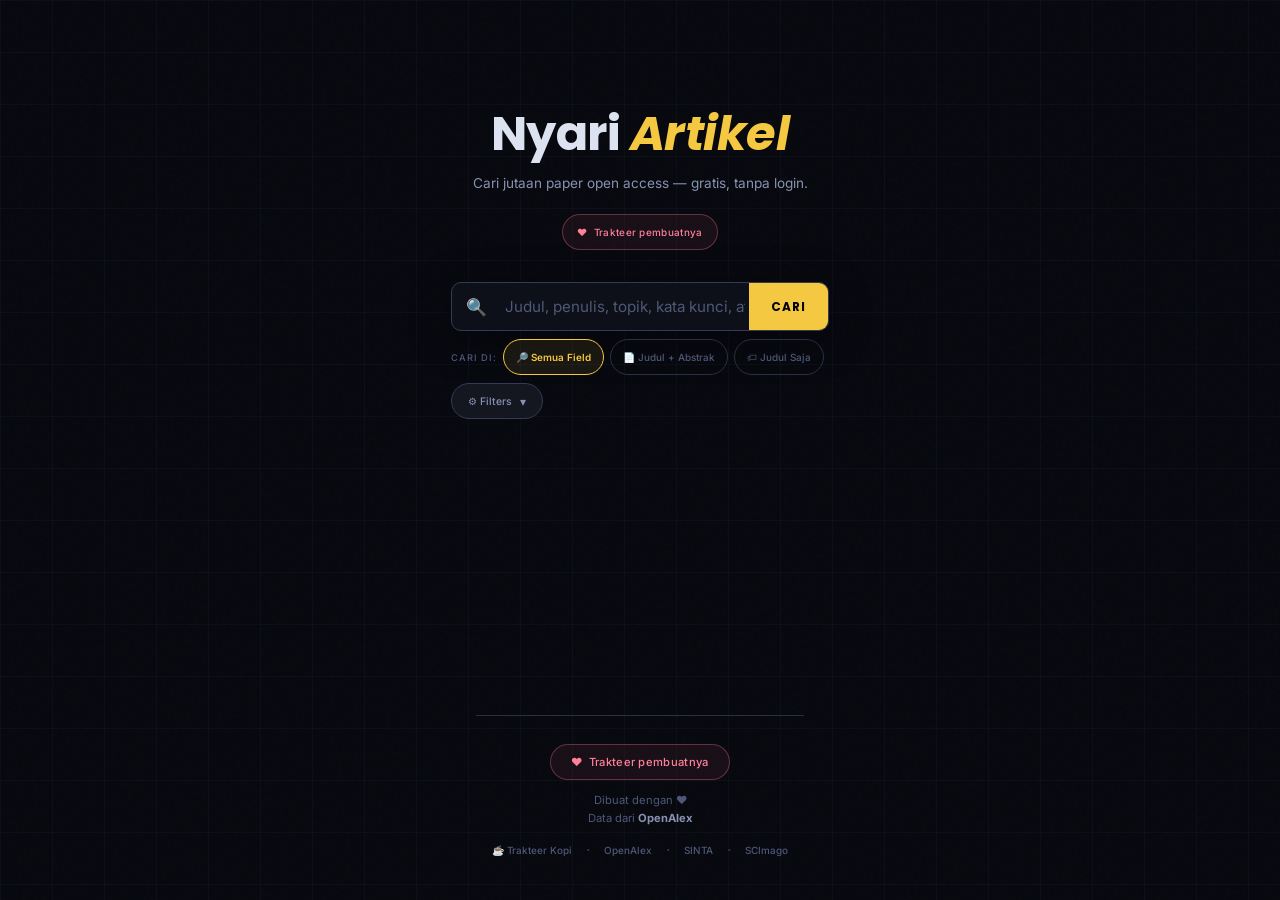
==== commit 2115a997: "Update branding and footer information in index.html" ====
--- a/index.html
+++ b/index.html
@@ -339,8 +339,8 @@
   <div class="brand">
     <div class="brand-icon">NA</div>
     <div>
-      <div class="brand-name">Nyari <span>Artikel</span><span class="ver">v3</span></div>
-      <div class="brand-sub">Open Access · OpenAlex</div>
+      <div class="brand-name">Nyari <span>Artikel</span><span class="ver">v1</span></div>
+      <div class="brand-sub">Open Access</div>
     </div>
   </div>
   <div class="topbar-right">
@@ -489,15 +489,15 @@
     <span class="heart">♥</span> Trakteer pembuatnya
   </a>
   <div class="footer-tagline">
-    Dibuat dengan ❤ oleh <strong>@andikachandrap</strong><br>
-    Data dari <strong>OpenAlex</strong> · Gratis, open access, tanpa login
+    Dibuat dengan ❤<br>
+    Data dari <strong>OpenAlex</strong>
   </div>
   <div class="footer-links">
-    <a href="https://trakteer.id/andikachandrap/tip" target="_blank" class="footer-link">☕ Trakteer</a>
+    <a href="https://trakteer.id/andikachandrap/tip" target="_blank" class="footer-link">☕ Trakteer Kopi</a>
     <span style="color:var(--b2)">·</span>
     <a href="https://openalex.org" target="_blank" class="footer-link">OpenAlex</a>
     <span style="color:var(--b2)">·</span>
-    <a href="https://sinta.kemdikbud.go.id" target="_blank" class="footer-link">SINTA</a>
+    <a href="https://sinta.kemdiktisaintek.go.id/" target="_blank" class="footer-link">SINTA</a>
     <span style="color:var(--b2)">·</span>
     <a href="https://www.scimagojr.com" target="_blank" class="footer-link">SCImago</a>
   </div>
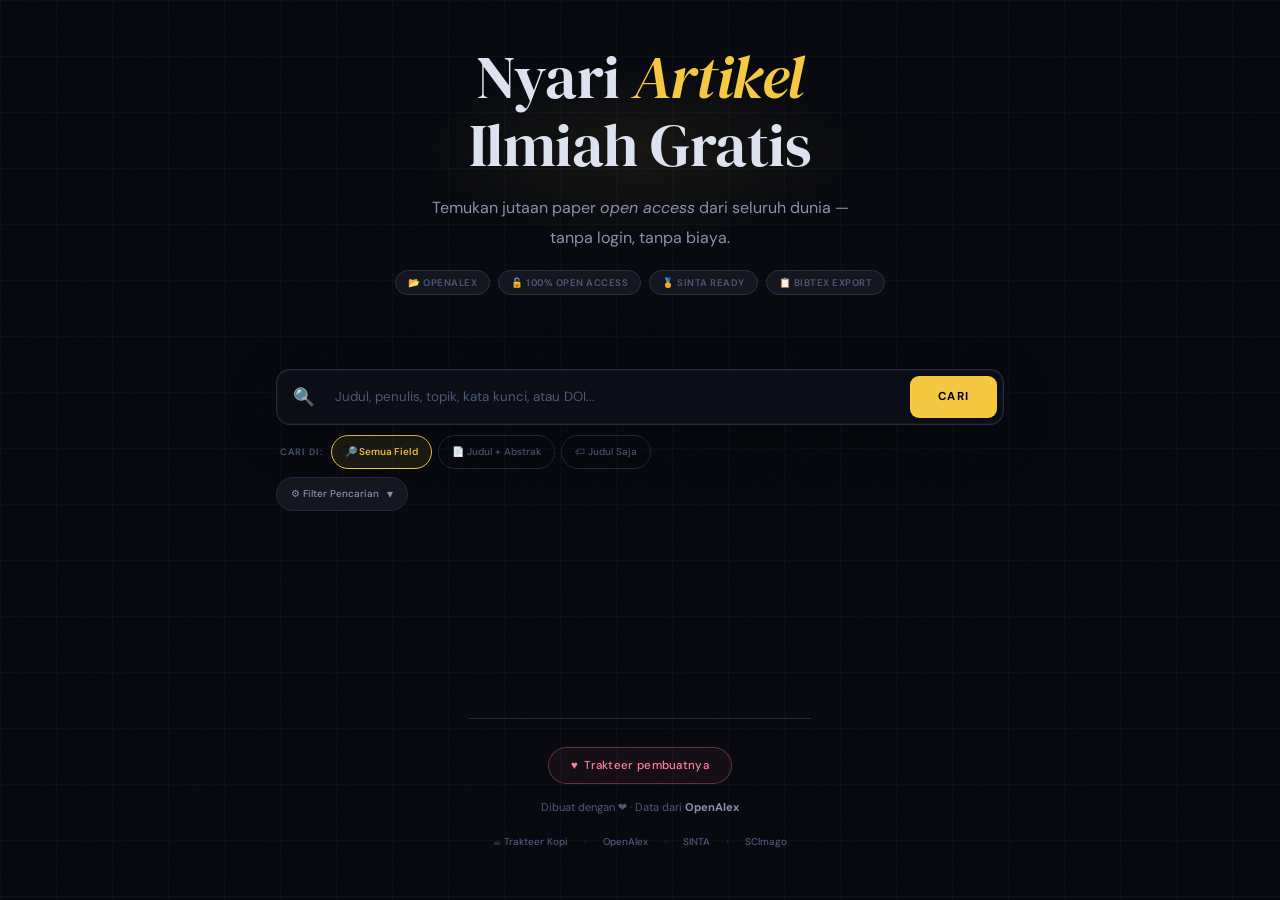
==== commit b8b79010: "Change greeting from 'Hello' to 'Goodbye'" ====
--- a/index.html
+++ b/index.html
@@ -1,382 +1,704 @@
 <!DOCTYPE html>
-<html lang="id">
+<html lang="id" data-theme="dark">
 <head>
 <meta charset="UTF-8">
 <meta name="viewport" content="width=device-width, initial-scale=1.0">
 <title>Nyari Artikel — Open Access Paper Search</title>
 <link rel="preconnect" href="https://fonts.googleapis.com">
-<link href="https://fonts.googleapis.com/css2?family=Inter:wght@300;400;500;600;700&family=Poppins:ital,wght@0,400;0,600;0,700;1,400&display=swap" rel="stylesheet">
+<link href="https://fonts.googleapis.com/css2?family=DM+Sans:ital,opsz,wght@0,9..40,300;0,9..40,400;0,9..40,500;0,9..40,600;0,9..40,700;1,9..40,400&family=DM+Serif+Display:ital@0;1&display=swap" rel="stylesheet">
 <style>
-:root{
-  --bg:#07090f;--s1:#0d1018;--s2:#141720;--s3:#1c2030;--s4:#242840;
-  --b1:#2a2f44;--b2:#353b56;--b3:#424869;
-  --gold:#f5c842;--gold2:#ffd96e;--goldbg:rgba(245,200,66,.08);
-  --teal:#2de2c8;--sky:#5bc8f5;--rose:#ff6b8a;--violet:#b48eff;--green:#3ddc97;
-  --text:#dde2f0;--t2:#8892b0;--t3:#4e5878;
-  --q1:#3ddc97;--q1b:rgba(61,220,151,.12);
-  --q2:#5bc8f5;--q2b:rgba(91,200,245,.12);
-  --q3:#f5c842;--q3b:rgba(245,200,66,.12);
-  --q4:#ff6b8a;--q4b:rgba(255,107,138,.12);
-  --vs:#b48eff;--vsbg:rgba(180,142,255,.1);
-  --font-body: 'Inter', sans-serif;
-  --font-display: 'Poppins', sans-serif;
-  --font-mono: 'Inter', monospace;
-  --r: 10px;
-  --touch: 44px;
-}
-*{margin:0;padding:0;box-sizing:border-box}
-html{scroll-behavior:smooth}
-body{background:var(--bg);color:var(--text);font-family:var(--font-body);min-height:100vh;overflow-x:hidden;-webkit-tap-highlight-color:transparent}
-
-/* noise texture */
-body::before{content:'';position:fixed;inset:0;background-image:url("data:image/svg+xml,%3Csvg viewBox='0 0 256 256' xmlns='http://www.w3.org/2000/svg'%3E%3Cfilter id='noise'%3E%3CfeTurbulence type='fractalNoise' baseFrequency='0.9' numOctaves='4' stitchTiles='stitch'/%3E%3C/filter%3E%3Crect width='100%25' height='100%25' filter='url(%23noise)' opacity='0.03'/%3E%3C/svg%3E");pointer-events:none;z-index:0;opacity:.4}
-body::after{content:'';position:fixed;inset:0;background-image:linear-gradient(rgba(93,100,160,.06) 1px,transparent 1px),linear-gradient(90deg,rgba(93,100,160,.06) 1px,transparent 1px);background-size:52px 52px;pointer-events:none;z-index:0}
-
-/* ── TOPBAR ── */
-.topbar{position:relative;z-index:20;display:flex;align-items:center;justify-content:space-between;padding:16px 20px;max-width:1080px;margin:0 auto;gap:10px}
-.brand{display:flex;align-items:center;gap:10px;flex-shrink:0}
-.brand-icon{width:34px;height:34px;background:var(--gold);border-radius:7px;display:flex;align-items:center;justify-content:center;font-family:var(--font-display);font-weight:700;font-size:12px;color:#000;box-shadow:0 0 18px rgba(245,200,66,.35);flex-shrink:0}
-.brand-name{font-family:var(--font-display);font-size:1.05rem;font-weight:700;letter-spacing:-.3px;line-height:1.2}
-.brand-name span{color:var(--gold)}
-.brand-name .ver{font-size:.58rem;color:var(--t3);font-family:var(--font-body);font-weight:400;vertical-align:middle;margin-left:2px}
-.brand-sub{font-size:.55rem;color:var(--t3);letter-spacing:2px;text-transform:uppercase;margin-top:1px}
-.topbar-right{display:flex;gap:6px;align-items:center;flex-wrap:wrap;justify-content:flex-end}
-.pill{font-size:.6rem;letter-spacing:.4px;padding:7px 12px;border-radius:100px;border:1px solid var(--b2);background:var(--s2);color:var(--t2);cursor:pointer;transition:all .15s;white-space:nowrap;text-decoration:none;display:inline-flex;align-items:center;gap:5px;min-height:var(--touch);font-family:var(--font-body);font-weight:500}
-.pill:hover{border-color:var(--gold);color:var(--gold);background:var(--goldbg)}
-.pill.accent{background:var(--gold);color:#000;border-color:var(--gold);font-weight:600}
-.pill.accent:hover{background:var(--gold2)}
-#exportPill{display:none}
-#exportPill .cnt{background:#000;color:var(--gold);border-radius:100px;padding:1px 6px;font-size:.55rem;margin-left:2px}
-
-/* hide mulai cari on mobile (redundant) */
-@media(max-width:580px){
-  .pill-hide-mobile{display:none!important}
-}
-
-/* ── SEARCH ── */
-.search-wrap{position:relative;z-index:20;max-width:1080px;margin:0 auto;padding:0 16px}
-.search-box{display:flex;background:var(--s1);border:1.5px solid var(--b2);border-radius:var(--r);overflow:hidden;box-shadow:0 8px 40px rgba(0,0,0,.4);transition:border-color .2s,box-shadow .2s}
-.search-box:focus-within{border-color:var(--gold);box-shadow:0 0 0 3px rgba(245,200,66,.1),0 8px 40px rgba(0,0,0,.5)}
-.search-pfx{padding:0 14px;display:flex;align-items:center;color:var(--t3);font-size:1.05rem;flex-shrink:0}
-#q{flex:1;background:transparent;border:none;outline:none;color:var(--text);font-family:var(--font-body);font-size:.95rem;padding:14px 4px;min-width:0}
-#q::placeholder{color:var(--t3)}
-#goBtn{background:var(--gold);color:#000;border:none;padding:0 22px;font-family:var(--font-display);font-weight:700;font-size:.75rem;letter-spacing:1px;text-transform:uppercase;cursor:pointer;transition:background .15s;flex-shrink:0;min-height:var(--touch)}
-#goBtn:hover{background:var(--gold2)}
-#goBtn:disabled{opacity:.4;cursor:not-allowed}
+/* ═══════════════════════════════════════════════════
+   THEME TOKENS
+═══════════════════════════════════════════════════ */
+:root {
+  --transition-theme: background .25s ease, color .25s ease, border-color .2s ease, box-shadow .2s ease;
+}
+
+[data-theme="dark"] {
+  --bg:       #07090f;
+  --bg2:      #0d1018;
+  --bg3:      #141720;
+  --bg4:      #1c2030;
+  --border:   #242840;
+  --border2:  #2a2f44;
+  --border3:  #353b56;
+  --text:     #dde2f0;
+  --t2:       #8892b0;
+  --t3:       #4e5878;
+  --gold:     #f5c842;
+  --gold2:    #ffd96e;
+  --goldbg:   rgba(245,200,66,.09);
+  --teal:     #2de2c8;
+  --sky:      #5bc8f5;
+  --rose:     #ff6b8a;
+  --violet:   #b48eff;
+  --green:    #3ddc97;
+  --q1c: #3ddc97; --q1b: rgba(61,220,151,.12);
+  --q2c: #5bc8f5; --q2b: rgba(91,200,245,.12);
+  --q3c: #f5c842; --q3b: rgba(245,200,66,.12);
+  --q4c: #ff6b8a; --q4b: rgba(255,107,138,.12);
+  --shadow-card: 0 8px 32px rgba(0,0,0,.45);
+  --hero-glow: radial-gradient(ellipse 70% 55% at 50% 42%, rgba(245,200,66,.07) 0%, transparent 65%);
+  --noise-opacity: .4;
+  --grid-color: rgba(93,100,160,.06);
+  --search-bg: rgba(13,16,24,.92);
+  --search-border: rgba(42,47,68,.9);
+}
+
+[data-theme="light"] {
+  --bg:       #f4f5f9;
+  --bg2:      #ffffff;
+  --bg3:      #f0f1f7;
+  --bg4:      #e8eaf2;
+  --border:   #d4d8e8;
+  --border2:  #c4c9dc;
+  --border3:  #b0b7cf;
+  --text:     #1a1e2e;
+  --t2:       #4a5270;
+  --t3:       #8890aa;
+  --gold:     #c8960a;
+  --gold2:    #e0a800;
+  --goldbg:   rgba(200,150,10,.08);
+  --teal:     #0e9580;
+  --sky:      #2577b5;
+  --rose:     #d43060;
+  --violet:   #7c52d4;
+  --green:    #1c9c60;
+  --q1c: #1c9c60; --q1b: rgba(28,156,96,.1);
+  --q2c: #2577b5; --q2b: rgba(37,119,181,.1);
+  --q3c: #c8960a; --q3b: rgba(200,150,10,.1);
+  --q4c: #d43060; --q4b: rgba(212,48,96,.1);
+  --shadow-card: 0 4px 20px rgba(0,0,0,.1);
+  --hero-glow: radial-gradient(ellipse 70% 55% at 50% 42%, rgba(200,150,10,.06) 0%, transparent 65%);
+  --noise-opacity: .15;
+  --grid-color: rgba(100,108,160,.05);
+  --search-bg: rgba(255,255,255,.95);
+  --search-border: rgba(212,216,232,.95);
+}
+
+/* ═══════════════════════════════════════════════════
+   RESET & BASE
+═══════════════════════════════════════════════════ */
+*, *::before, *::after { margin:0; padding:0; box-sizing:border-box }
+html { scroll-behavior:smooth }
+body {
+  background: var(--bg);
+  color: var(--text);
+  font-family: 'DM Sans', system-ui, sans-serif;
+  min-height: 100vh;
+  overflow-x: hidden;
+  -webkit-tap-highlight-color: transparent;
+  transition: var(--transition-theme);
+}
+
+/* noise */
+body::before {
+  content:'';
+  position:fixed; inset:0;
+  background-image: url("data:image/svg+xml,%3Csvg viewBox='0 0 256 256' xmlns='http://www.w3.org/2000/svg'%3E%3Cfilter id='n'%3E%3CfeTurbulence type='fractalNoise' baseFrequency='0.85' numOctaves='4' stitchTiles='stitch'/%3E%3C/filter%3E%3Crect width='100%25' height='100%25' filter='url(%23n)' opacity='0.04'/%3E%3C/svg%3E");
+  pointer-events:none; z-index:0; opacity: var(--noise-opacity);
+  transition: opacity .25s;
+}
+/* grid */
+body::after {
+  content:'';
+  position:fixed; inset:0;
+  background-image:
+    linear-gradient(var(--grid-color) 1px, transparent 1px),
+    linear-gradient(90deg, var(--grid-color) 1px, transparent 1px);
+  background-size: 56px 56px;
+  pointer-events:none; z-index:0;
+}
+
+/* ═══════════════════════════════════════════════════
+   HERO WRAP
+═══════════════════════════════════════════════════ */
+.page-hero-wrap {
+  position: relative; z-index: 10;
+  display: flex; flex-direction: column;
+}
+
+@media(min-width:641px) {
+  .page-hero-wrap { min-height: 100vh; transition: min-height .4s ease; }
+  .page-hero-wrap.has-results { min-height: unset; }
+  .hero-center { flex:1; display:flex; flex-direction:column; justify-content:center; align-items:center; padding-bottom: 8vh; transition: all .4s ease; }
+  .page-hero-wrap.has-results .hero-center { display:block; padding-bottom:0; }
+
+  .home-title { text-align:center; margin-bottom:38px; transition: opacity .3s, max-height .4s; overflow:hidden; max-height:260px; }
+  .page-hero-wrap.has-results .home-title { opacity:0; max-height:0; margin-bottom:0; pointer-events:none; }
+
+  .topbar { opacity:0; pointer-events:none; max-height:0; overflow:hidden; padding-top:0; padding-bottom:0; transition: opacity .3s, max-height .35s, padding .35s; }
+  .page-hero-wrap.has-results .topbar { opacity:1; pointer-events:auto; max-height:80px; padding-top:14px; padding-bottom:14px; }
+}
+
+@media(max-width:640px) {
+  .topbar { opacity:1!important; pointer-events:auto!important; max-height:none!important; overflow:visible!important; padding-top:14px!important; padding-bottom:14px!important; }
+  .home-title { text-align:center; margin-bottom:22px; }
+  .hero-center { padding: 0; }
+}
+
+/* ═══════════════════════════════════════════════════
+   TOPBAR
+═══════════════════════════════════════════════════ */
+.topbar {
+  position: relative; z-index: 20;
+  display: flex; align-items: center; justify-content: space-between;
+  padding: 14px 24px;
+  max-width: 1100px; margin: 0 auto; gap: 12px;
+}
+.brand { display:flex; align-items:center; gap:10px; flex-shrink:0; }
+.brand-icon {
+  width:36px; height:36px;
+  background: var(--gold);
+  border-radius:8px;
+  display:flex; align-items:center; justify-content:center;
+  font-family:'DM Serif Display',serif; font-weight:400; font-size:13px;
+  color:#000; letter-spacing:-.5px;
+  box-shadow: 0 0 20px rgba(245,200,66,.3);
+  flex-shrink:0;
+  transition: box-shadow .25s;
+}
+[data-theme="light"] .brand-icon { box-shadow: 0 2px 12px rgba(200,150,10,.25); }
+.brand-text {}
+.brand-name {
+  font-family: 'DM Serif Display', serif;
+  font-size: 1.05rem; line-height:1.2; letter-spacing:-.2px;
+}
+.brand-name span { color: var(--gold); transition: color .25s; }
+.brand-ver { font-family:'DM Sans',sans-serif; font-size:.55rem; color:var(--t3); font-weight:400; margin-left:3px; vertical-align:middle; }
+.brand-sub { font-size:.52rem; color:var(--t3); letter-spacing:2.5px; text-transform:uppercase; margin-top:1px; transition: color .25s; }
+
+.topbar-right { display:flex; gap:7px; align-items:center; flex-wrap:wrap; justify-content:flex-end; }
+
+/* pill buttons */
+.pill {
+  font-size:.62rem; letter-spacing:.3px; padding:7px 14px;
+  border-radius:100px; border:1px solid var(--border2);
+  background: var(--bg3); color:var(--t2);
+  cursor:pointer; transition: all .18s; white-space:nowrap;
+  text-decoration:none; display:inline-flex; align-items:center; gap:5px;
+  min-height:38px; font-family:'DM Sans',sans-serif; font-weight:500;
+}
+.pill:hover { border-color:var(--gold); color:var(--gold); background:var(--goldbg); }
+.pill.accent { background:var(--gold); color:#000; border-color:var(--gold); font-weight:700; }
+.pill.accent:hover { background:var(--gold2); }
+#exportPill { display:none; }
+#exportPill .cnt { background:#000; color:var(--gold); border-radius:100px; padding:1px 6px; font-size:.55rem; margin-left:2px; }
+
+/* ── THEME TOGGLE ── */
+.theme-toggle {
+  display:flex; align-items:center; justify-content:center;
+  width:38px; height:38px; border-radius:100px;
+  border:1px solid var(--border2); background:var(--bg3);
+  cursor:pointer; font-size:.95rem; transition:all .18s;
+  flex-shrink:0;
+}
+.theme-toggle:hover { border-color:var(--gold); background:var(--goldbg); }
+.theme-toggle .icon-dark { display:block; }
+.theme-toggle .icon-light { display:none; }
+[data-theme="light"] .theme-toggle .icon-dark { display:none; }
+[data-theme="light"] .theme-toggle .icon-light { display:block; }
+
+@media(max-width:640px) {
+  .pill-hide-sm { display:none!important; }
+  .topbar { padding: 12px 16px; }
+}
+
+/* ═══════════════════════════════════════════════════
+   HOME TITLE (HERO)
+═══════════════════════════════════════════════════ */
+.home-title { padding:0 16px; position:relative; }
+.hero-glow {
+  position:absolute; inset:0; pointer-events:none;
+  background: var(--hero-glow);
+  z-index:-1; transition: var(--transition-theme);
+}
+.home-title h1 {
+  font-family: 'DM Serif Display', serif;
+  font-size: clamp(2.4rem, 7vw, 3.8rem);
+  letter-spacing: -.5px; line-height: 1.12;
+  margin-bottom: 14px; font-weight:400;
+  color: var(--text); transition: color .25s;
+}
+.home-title h1 em {
+  font-style: italic; color: var(--gold); transition: color .25s;
+}
+.home-title .subtitle {
+  font-size: clamp(.82rem,.9vw+.4rem,.95rem);
+  color: var(--t2); max-width:460px; margin:0 auto;
+  line-height: 1.85; font-weight:400; transition: color .25s;
+}
+.hero-badges {
+  display:flex; justify-content:center; gap:8px; margin-top:18px; flex-wrap:wrap;
+}
+.hero-badge {
+  display:inline-flex; align-items:center; gap:5px;
+  font-size:.6rem; letter-spacing:.5px; text-transform:uppercase; font-weight:600;
+  padding:5px 12px; border-radius:100px;
+  border:1px solid var(--border2); color:var(--t3);
+  background:var(--bg3); transition: var(--transition-theme);
+}
+
+/* ═══════════════════════════════════════════════════
+   SEARCH AREA
+═══════════════════════════════════════════════════ */
+.search-wrap {
+  position: relative; z-index: 20;
+  width: 100%; max-width: 760px;
+  margin: 0 auto;
+  padding: 0 16px;
+}
+/* wider on non-hero state */
+.page-hero-wrap.has-results .search-wrap {
+  max-width: 1100px;
+}
+
+.search-box {
+  display:flex; background: var(--search-bg);
+  border: 1.5px solid var(--search-border);
+  border-radius: 14px; overflow:hidden;
+  box-shadow: 0 12px 48px rgba(0,0,0,.25), 0 0 0 1px rgba(255,255,255,.04) inset;
+  transition: border-color .2s, box-shadow .2s, background .25s;
+  backdrop-filter: blur(12px);
+}
+[data-theme="light"] .search-box {
+  box-shadow: 0 6px 28px rgba(0,0,0,.1), 0 0 0 1px rgba(0,0,0,.03) inset;
+}
+.search-box:focus-within {
+  border-color: var(--gold);
+  box-shadow: 0 0 0 4px rgba(245,200,66,.1), 0 12px 48px rgba(0,0,0,.3);
+}
+[data-theme="light"] .search-box:focus-within {
+  box-shadow: 0 0 0 4px rgba(200,150,10,.1), 0 6px 28px rgba(0,0,0,.12);
+}
+
+.search-pfx {
+  padding: 0 16px; display:flex; align-items:center;
+  color: var(--t3); font-size:1.1rem; flex-shrink:0;
+  transition: color .2s;
+}
+.search-box:focus-within .search-pfx { color: var(--gold); }
+
+#q {
+  flex:1; background:transparent; border:none; outline:none;
+  color: var(--text); font-family:'DM Sans',sans-serif;
+  font-size: clamp(.88rem,1vw+.5rem,1rem); font-weight:400;
+  padding: 16px 4px; min-width:0; transition: color .25s;
+}
+#q::placeholder { color: var(--t3); }
+
+#goBtn {
+  background: var(--gold); color:#000; border:none;
+  padding: 0 28px; margin:6px;
+  font-family:'DM Sans',sans-serif; font-weight:700;
+  font-size:.72rem; letter-spacing:1.2px; text-transform:uppercase;
+  cursor:pointer; transition:background .15s, transform .1s;
+  border-radius:9px; flex-shrink:0; min-height:42px;
+}
+#goBtn:hover { background:var(--gold2); transform:scale(1.01); }
+#goBtn:active { transform:scale(.98); }
+#goBtn:disabled { opacity:.4; cursor:not-allowed; transform:none; }
 
 /* ── SEARCH MODE ── */
-.search-mode-row{display:flex;gap:6px;margin-top:8px;flex-wrap:wrap;align-items:center}
-.smode-label{font-size:.58rem;color:var(--t3);letter-spacing:1px;text-transform:uppercase;white-space:nowrap;font-weight:500}
-.smode-btn{font-size:.62rem;padding:6px 12px;border-radius:100px;border:1px solid var(--b1);background:transparent;color:var(--t3);cursor:pointer;transition:all .15s;white-space:nowrap;min-height:36px;font-family:var(--font-body);font-weight:500}
-.smode-btn:hover{border-color:var(--gold);color:var(--gold)}
-.smode-btn.on{border-color:var(--gold);color:var(--gold);background:var(--goldbg);font-weight:600}
+.search-mode-row {
+  display:flex; gap:6px; margin-top:10px; flex-wrap:wrap; align-items:center; padding:0 2px;
+}
+.smode-label {
+  font-size:.58rem; color:var(--t3); letter-spacing:1px; text-transform:uppercase;
+  white-space:nowrap; font-weight:600; padding:0 2px;
+}
+.smode-btn {
+  font-size:.62rem; padding:6px 13px; border-radius:100px;
+  border:1px solid var(--border); background:transparent; color:var(--t3);
+  cursor:pointer; transition:all .15s; white-space:nowrap; min-height:34px;
+  font-family:'DM Sans',sans-serif; font-weight:500;
+}
+.smode-btn:hover { border-color:var(--gold); color:var(--gold); }
+.smode-btn.on { border-color:var(--gold); color:var(--gold); background:var(--goldbg); font-weight:600; }
 
 /* ── FILTER TOGGLE ── */
-.filter-toggle{display:flex;align-items:center;gap:8px;margin-top:8px;cursor:pointer;user-select:none;width:fit-content}
-.filter-toggle-pill{display:inline-flex;align-items:center;gap:8px;background:var(--s2);border:1px solid var(--b2);border-radius:100px;padding:8px 16px;font-size:.65rem;color:var(--t2);transition:all .15s;min-height:36px;font-family:var(--font-body);font-weight:500}
-.filter-toggle-pill:hover{border-color:var(--gold);color:var(--gold)}
-.filter-toggle-pill.has-active{border-color:var(--gold);color:var(--gold);background:var(--goldbg)}
-.ftoggle-icon{font-size:.75rem;transition:transform .2s}
-.ftoggle-icon.open{transform:rotate(180deg)}
-.filter-active-count{background:var(--gold);color:#000;border-radius:100px;padding:1px 7px;font-size:.58rem;font-weight:700}
+.filter-toggle { display:flex; align-items:center; gap:8px; margin-top:8px; cursor:pointer; user-select:none; width:fit-content; }
+.filter-toggle-pill {
+  display:inline-flex; align-items:center; gap:8px;
+  background:var(--bg3); border:1px solid var(--border); border-radius:100px;
+  padding:7px 14px; font-size:.62rem; color:var(--t2); font-weight:500;
+  transition:all .15s; min-height:34px; font-family:'DM Sans',sans-serif;
+}
+.filter-toggle-pill:hover { border-color:var(--gold); color:var(--gold); }
+.filter-toggle-pill.has-active { border-color:var(--gold); color:var(--gold); background:var(--goldbg); }
+.ftoggle-icon { font-size:.75rem; transition:transform .2s; display:inline-block; }
+.ftoggle-icon.open { transform:rotate(180deg); }
+.filter-active-count { background:var(--gold); color:#000; border-radius:100px; padding:1px 7px; font-size:.58rem; font-weight:700; }
 
 /* ── FILTER PANEL ── */
-.filter-panel{background:var(--s2);border:1px solid var(--b1);border-radius:var(--r);padding:16px;margin-top:8px;display:none;flex-direction:column;gap:12px}
-.filter-panel.open{display:flex}
-.frow{display:grid;grid-template-columns:1fr 1fr;gap:10px}
-.frow.single{grid-template-columns:1fr}
-@media(max-width:480px){
-  .frow{grid-template-columns:1fr}
-}
-.fgroup{display:flex;flex-direction:column;gap:5px}
-.flabel{font-size:.58rem;color:var(--t3);letter-spacing:1.2px;text-transform:uppercase;font-weight:500}
-.fselect,.finput{background:var(--s1);border:1px solid var(--b1);color:var(--text);padding:10px 12px;border-radius:7px;font-family:var(--font-body);font-size:.78rem;outline:none;width:100%;transition:border-color .15s;appearance:none;-webkit-appearance:none;min-height:var(--touch)}
-.fselect{background-image:url("data:image/svg+xml,%3Csvg xmlns='http://www.w3.org/2000/svg' width='10' height='6'%3E%3Cpath d='M0 0l5 6 5-6z' fill='%234e5878'/%3E%3C/svg%3E");background-repeat:no-repeat;background-position:right 12px center;padding-right:30px}
-.fselect:focus,.finput:focus{border-color:var(--gold)}
-.finput::placeholder{color:var(--t3)}
-.filter-actions{display:flex;justify-content:flex-end;gap:8px;padding-top:8px;border-top:1px solid var(--b1)}
-.fbtn{font-size:.68rem;padding:8px 16px;border-radius:7px;cursor:pointer;border:1px solid var(--b2);background:transparent;color:var(--t2);transition:all .15s;min-height:var(--touch);font-family:var(--font-body);font-weight:500}
-.fbtn:hover{border-color:var(--gold);color:var(--gold)}
-.fbtn.apply{background:var(--gold);color:#000;border-color:var(--gold);font-weight:600}
-.fbtn.apply:hover{background:var(--gold2)}
-
-/* ── MAIN ── */
-.main{position:relative;z-index:10;max-width:1080px;margin:0 auto;padding:0 16px 100px}
-.results-bar{display:flex;justify-content:space-between;align-items:center;padding:12px 0;border-bottom:1px solid var(--b1);min-height:46px;flex-wrap:wrap;gap:8px;margin-top:16px}
-.rcount{font-size:.68rem;color:var(--t2);font-weight:500}
-.rcount strong{color:var(--gold)}
-.rsort select{background:var(--s2);border:1px solid var(--b1);color:var(--t2);padding:7px 10px;border-radius:6px;font-family:var(--font-body);font-size:.65rem;outline:none;cursor:pointer;min-height:36px;max-width:180px}
-
-/* ── CARD ── */
-.card{background:var(--s1);border:1px solid var(--b1);border-radius:var(--r);padding:16px;margin-bottom:8px;position:relative;overflow:hidden;transition:border-color .2s,transform .15s,box-shadow .2s;animation:up .22s ease both}
-@keyframes up{from{opacity:0;transform:translateY(8px)}to{opacity:1;transform:translateY(0)}}
-@media(hover:hover){
-  .card:hover{border-color:var(--b3);transform:translateY(-1px);box-shadow:0 8px 30px rgba(0,0,0,.35)}
-}
-.card::before{content:'';position:absolute;left:0;top:0;bottom:0;width:3px;background:var(--b2);transition:background .3s}
-.card.q1::before{background:var(--q1)}
-.card.q2::before{background:var(--q2)}
-.card.q3::before{background:var(--q3)}
-.card.q4::before{background:var(--q4)}
-.card.vs-top{border-color:rgba(180,142,255,.25);box-shadow:0 0 0 1px rgba(180,142,255,.08) inset}
-.card.vs-top::after{content:'';position:absolute;top:0;right:0;width:80px;height:3px;background:linear-gradient(to left,var(--violet),transparent)}
+.filter-panel {
+  background:var(--bg2); border:1px solid var(--border2);
+  border-radius:12px; padding:18px; margin-top:8px;
+  display:none; flex-direction:column; gap:13px;
+  box-shadow: var(--shadow-card); transition: var(--transition-theme);
+}
+.filter-panel.open { display:flex; }
+.frow { display:grid; grid-template-columns:1fr 1fr; gap:10px; }
+.frow.single { grid-template-columns:1fr; }
+@media(max-width:480px) { .frow { grid-template-columns:1fr; } }
+.fgroup { display:flex; flex-direction:column; gap:5px; }
+.flabel { font-size:.57rem; color:var(--t3); letter-spacing:1.2px; text-transform:uppercase; font-weight:600; }
+.fselect, .finput {
+  background:var(--bg3); border:1px solid var(--border);
+  color:var(--text); padding:10px 12px; border-radius:8px;
+  font-family:'DM Sans',sans-serif; font-size:.8rem; outline:none; width:100%;
+  transition: border-color .15s, background .25s, color .25s;
+  appearance:none; -webkit-appearance:none; min-height:42px;
+}
+.fselect {
+  background-image:url("data:image/svg+xml,%3Csvg xmlns='http://www.w3.org/2000/svg' width='10' height='6'%3E%3Cpath d='M0 0l5 6 5-6z' fill='%234e5878'/%3E%3C/svg%3E");
+  background-repeat:no-repeat; background-position:right 12px center; padding-right:30px;
+}
+[data-theme="light"] .fselect {
+  background-image:url("data:image/svg+xml,%3Csvg xmlns='http://www.w3.org/2000/svg' width='10' height='6'%3E%3Cpath d='M0 0l5 6 5-6z' fill='%238890aa'/%3E%3C/svg%3E");
+}
+.fselect:focus, .finput:focus { border-color:var(--gold); }
+.finput::placeholder { color:var(--t3); }
+.filter-actions { display:flex; justify-content:flex-end; gap:8px; padding-top:10px; border-top:1px solid var(--border); }
+.fbtn {
+  font-size:.68rem; padding:9px 18px; border-radius:8px; cursor:pointer;
+  border:1px solid var(--border2); background:transparent; color:var(--t2);
+  transition:all .15s; min-height:38px; font-family:'DM Sans',sans-serif; font-weight:500;
+}
+.fbtn:hover { border-color:var(--gold); color:var(--gold); }
+.fbtn.apply { background:var(--gold); color:#000; border-color:var(--gold); font-weight:700; }
+.fbtn.apply:hover { background:var(--gold2); }
+
+/* ═══════════════════════════════════════════════════
+   MAIN / RESULTS
+═══════════════════════════════════════════════════ */
+.main {
+  position:relative; z-index:10;
+  max-width:1100px; margin:0 auto;
+  padding:0 24px 120px;
+  transition: padding .3s;
+}
+@media(max-width:640px) { .main { padding:0 14px 100px; } }
+
+.results-bar {
+  display:flex; justify-content:space-between; align-items:center;
+  padding:13px 0; border-bottom:1px solid var(--border); min-height:48px;
+  flex-wrap:wrap; gap:8px; margin-top:14px;
+  transition: border-color .25s;
+}
+.rcount { font-size:.7rem; color:var(--t2); font-weight:500; }
+.rcount strong { color:var(--gold); }
+.rsort select {
+  background:var(--bg3); border:1px solid var(--border);
+  color:var(--t2); padding:7px 10px; border-radius:7px;
+  font-family:'DM Sans',sans-serif; font-size:.65rem; outline:none;
+  cursor:pointer; min-height:36px; max-width:200px;
+  transition: var(--transition-theme);
+}
+
+/* ═══════════════════════════════════════════════════
+   CARDS
+═══════════════════════════════════════════════════ */
+.card {
+  background:var(--bg2); border:1px solid var(--border);
+  border-radius:12px; padding:18px; margin-bottom:9px;
+  position:relative; overflow:hidden;
+  transition: border-color .2s, transform .15s, box-shadow .2s, background .25s;
+  animation: up .22s ease both;
+}
+@keyframes up { from{opacity:0;transform:translateY(8px)} to{opacity:1;transform:translateY(0)} }
+@media(hover:hover) {
+  .card:hover { border-color:var(--border3); transform:translateY(-1px); box-shadow:var(--shadow-card); }
+}
+.card::before { content:''; position:absolute; left:0; top:0; bottom:0; width:3px; background:var(--border2); transition:background .3s; }
+.card.q1::before { background:var(--q1c); }
+.card.q2::before { background:var(--q2c); }
+.card.q3::before { background:var(--q3c); }
+.card.q4::before { background:var(--q4c); }
 
 /* checkbox */
-.cb{position:absolute;top:12px;right:12px;width:22px;height:22px;border-radius:5px;border:1.5px solid var(--b2);background:var(--s2);cursor:pointer;display:flex;align-items:center;justify-content:center;font-size:11px;color:var(--gold);transition:all .15s;touch-action:manipulation}
-.cb:hover{border-color:var(--gold)}
-.cb.on{background:var(--gold);border-color:var(--gold);color:#000}
+.cb {
+  position:absolute; top:14px; right:14px;
+  width:22px; height:22px; border-radius:5px;
+  border:1.5px solid var(--border2); background:var(--bg3);
+  cursor:pointer; display:flex; align-items:center; justify-content:center;
+  font-size:11px; color:var(--gold);
+  transition:all .15s; touch-action:manipulation;
+}
+.cb:hover { border-color:var(--gold); }
+.cb.on { background:var(--gold); border-color:var(--gold); color:#000; }
 
 /* badges */
-.badges{display:flex;flex-wrap:wrap;gap:4px;margin-bottom:8px;padding-right:32px}
-.b{font-size:.58rem;padding:3px 8px;border-radius:100px;border:1px solid;white-space:nowrap;font-weight:500;letter-spacing:.3px;font-family:var(--font-body)}
-.b-oa{color:var(--teal);border-color:rgba(45,226,200,.3);background:rgba(45,226,200,.07)}
-.b-q1{color:var(--q1);border-color:rgba(61,220,151,.3);background:var(--q1b)}
-.b-q2{color:var(--q2);border-color:rgba(91,200,245,.3);background:var(--q2b)}
-.b-q3{color:var(--q3);border-color:rgba(245,200,66,.3);background:var(--q3b)}
-.b-q4{color:var(--q4);border-color:rgba(255,107,138,.3);background:var(--q4b)}
-.b-s1{color:#e879f9;border-color:rgba(232,121,249,.3);background:rgba(232,121,249,.07)}
-.b-s2{color:#c084fc;border-color:rgba(192,132,252,.3);background:rgba(192,132,252,.07)}
-.b-s3{color:#a5b4fc;border-color:rgba(165,180,252,.3);background:rgba(165,180,252,.07)}
-.b-s4{color:var(--q2);border-color:rgba(91,200,245,.3);background:var(--q2b)}
-.b-s5{color:var(--q1);border-color:rgba(61,220,151,.3);background:var(--q1b)}
-.b-s6{color:var(--t2);border-color:var(--b2);background:var(--s2)}
-.b-yr,.b-tp{color:var(--t3);border-color:var(--b1);background:var(--s2)}
-.b-load{color:var(--t3);border-color:var(--b1);background:transparent;animation:blink 1.5s infinite}
-@keyframes blink{0%,100%{opacity:.3}50%{opacity:.9}}
-
-/* title */
-.ctitle{font-family:var(--font-display);font-size:.98rem;line-height:1.5;color:var(--text);cursor:pointer;margin-bottom:7px;padding-right:30px;transition:color .15s;font-weight:600}
-.ctitle:hover{color:var(--gold)}
-.cauth{font-size:.76rem;color:var(--t2);margin-bottom:5px;line-height:1.5}
-.cjrnl{font-size:.68rem;color:var(--sky);margin-bottom:8px;font-weight:500}
-.cjrnl a{color:inherit;text-decoration:none}.cjrnl a:hover{text-decoration:underline}
-.cabst{font-size:.76rem;color:#68748e;line-height:1.75;display:-webkit-box;-webkit-line-clamp:3;-webkit-box-orient:vertical;overflow:hidden;margin-bottom:10px}
-
-/* footer */
-.cfoot{display:flex;justify-content:space-between;align-items:center;padding-top:10px;border-top:1px solid var(--b1);flex-wrap:wrap;gap:6px}
-.cmeta{display:flex;gap:10px;flex-wrap:wrap}
-.cm{display:flex;align-items:center;gap:4px;font-size:.62rem;color:var(--t3)}
-/* action buttons — mobile: full-width scroll row */
-.cacts{display:flex;gap:5px;flex-wrap:wrap}
-@media(max-width:480px){
-  .cacts{overflow-x:auto;flex-wrap:nowrap;padding-bottom:2px;-webkit-overflow-scrolling:touch;scrollbar-width:none}
-  .cacts::-webkit-scrollbar{display:none}
-  .cfoot{flex-direction:column;align-items:flex-start}
-}
-.btn{font-size:.62rem;padding:6px 12px;border-radius:5px;text-decoration:none;cursor:pointer;border:1px solid;display:inline-flex;align-items:center;gap:3px;transition:all .15s;white-space:nowrap;font-weight:500;min-height:34px;font-family:var(--font-body);touch-action:manipulation}
-.btn-pdf{color:var(--q1);border-color:rgba(61,220,151,.3);background:var(--q1b)}.btn-pdf:hover{background:rgba(61,220,151,.22)}
-.btn-doi{color:var(--t2);border-color:var(--b2);background:var(--s2)}.btn-doi:hover{border-color:var(--gold);color:var(--gold)}
-.btn-bib{color:var(--gold);border-color:rgba(245,200,66,.3);background:var(--goldbg)}.btn-bib:hover{background:rgba(245,200,66,.18)}
-.btn-save{color:var(--gold);border-color:rgba(245,200,66,.3);background:var(--goldbg)}.btn-save:hover{background:rgba(245,200,66,.18)}
-.btn-save.saved{color:#000;background:var(--gold);border-color:var(--gold)}.btn-save.saved:hover{background:var(--gold2)}
-
-/* ── RETRACTION ── */
-.b-retracted{color:#fff;border-color:#ff2d55;background:#ff2d55;font-weight:700}
-.card.retracted{border-color:rgba(255,45,85,.4)!important}
-.card.retracted::before{background:#ff2d55!important}
-.retract-detail{background:rgba(255,45,85,.08);border:1px solid rgba(255,45,85,.25);border-radius:7px;padding:9px 13px;margin-bottom:10px;font-size:.75rem;color:#ff8099;line-height:1.6}
-.retract-detail strong{color:#ff2d55}
-
-/* ── KOLEKSI PANEL ── */
-.koleksi-overlay{position:fixed;inset:0;background:rgba(0,0,0,.85);backdrop-filter:blur(6px);z-index:200;display:none;align-items:flex-start;justify-content:flex-end}
-.koleksi-overlay.show{display:flex}
-.koleksi-panel{background:var(--s1);border-left:1px solid var(--b2);width:min(400px,100vw);height:100vh;display:flex;flex-direction:column;box-shadow:-24px 0 80px rgba(0,0,0,.7);animation:slideIn .22s ease}
-@keyframes slideIn{from{transform:translateX(100%)}to{transform:translateX(0)}}
-.koleksi-head{padding:16px 18px;border-bottom:1px solid var(--b1);display:flex;justify-content:space-between;align-items:center;flex-shrink:0}
-.koleksi-title{font-family:var(--font-display);font-weight:700;font-size:.9rem;display:flex;align-items:center;gap:8px}
-.koleksi-count{background:var(--gold);color:#000;border-radius:100px;padding:1px 8px;font-size:.58rem;font-weight:700}
-.koleksi-body{flex:1;overflow-y:auto;padding:12px 14px;display:flex;flex-direction:column;gap:8px}
-.koleksi-empty{text-align:center;padding:60px 20px;color:var(--t3);font-size:.8rem}
-.koleksi-empty .ei{font-size:2.2rem;opacity:.3;margin-bottom:10px}
-.kcard{background:var(--s2);border:1px solid var(--b1);border-radius:8px;padding:12px 14px;position:relative}
-.kcard-title{font-family:var(--font-display);font-size:.88rem;line-height:1.45;color:var(--text);margin-bottom:5px;padding-right:22px;cursor:pointer;font-weight:600}
-.kcard-title:hover{color:var(--gold)}
-.kcard-meta{font-size:.62rem;color:var(--t3);margin-bottom:7px;line-height:1.6}
-.kcard-del{position:absolute;top:10px;right:10px;background:transparent;border:none;color:var(--t3);cursor:pointer;font-size:.85rem;transition:color .15s;padding:4px;min-width:28px;min-height:28px;display:flex;align-items:center;justify-content:center}
-.kcard-del:hover{color:var(--rose)}
-.kcard-acts{display:flex;gap:5px;flex-wrap:wrap}
-.koleksi-foot{padding:12px 16px;border-top:1px solid var(--b1);display:flex;gap:7px;justify-content:flex-end;flex-shrink:0}
-.koleksi-retracted-badge{display:inline-flex;align-items:center;gap:4px;background:rgba(255,45,85,.12);border:1px solid rgba(255,45,85,.3);color:#ff2d55;border-radius:100px;padding:1px 7px;font-size:.55rem;font-weight:700;margin-bottom:5px}
-
-/* ── HOME TITLE ── */
-.page-hero-wrap{position:relative;z-index:20;display:flex;flex-direction:column}
-@media(min-width:581px){
-  .page-hero-wrap{min-height:100vh;transition:min-height .4s ease}
-  .page-hero-wrap.has-results{min-height:unset}
-  .hero-center{flex:1;display:flex;flex-direction:column;justify-content:center;align-items:center;padding-bottom:10vh;transition:all .4s ease}
-  .page-hero-wrap.has-results .hero-center{display:block;padding-bottom:0}
-  .home-title{text-align:center;margin-bottom:32px;transition:opacity .3s ease,max-height .4s ease;overflow:hidden;max-height:220px}
-  .page-hero-wrap.has-results .home-title{opacity:0;max-height:0;margin-bottom:0;pointer-events:none}
-  .topbar{opacity:0;pointer-events:none;max-height:0;overflow:hidden;padding-top:0;padding-bottom:0;transition:opacity .3s ease,max-height .35s ease,padding .35s ease}
-  .page-hero-wrap.has-results .topbar{opacity:1;pointer-events:auto;max-height:80px;padding-top:16px;padding-bottom:16px}
-}
-.home-title{padding:0 16px}
-.home-title h1{font-family:var(--font-display);font-size:clamp(2rem,6vw,3rem);letter-spacing:-.5px;line-height:1.15;margin-bottom:10px;font-weight:700}
-.home-title h1 em{font-style:italic;color:var(--gold)}
-.home-title p{font-size:.85rem;color:var(--t2);max-width:420px;margin:0 auto;line-height:1.85}
-
-/* mobile: show topbar always */
-@media(max-width:580px){
-  .page-hero-wrap{min-height:unset}
-  .hero-center{padding:0}
-  .home-title{text-align:center;margin-bottom:20px}
-  .topbar{opacity:1!important;pointer-events:auto!important;max-height:none!important;overflow:visible!important;padding-top:14px!important;padding-bottom:14px!important}
-}
-
-/* ── TREND CHART ── */
-.trend-wrap{background:var(--s1);border:1px solid var(--b1);border-radius:var(--r);padding:18px 16px 14px;margin-top:16px;position:relative;overflow:hidden}
-.trend-wrap::before{content:'';position:absolute;inset:0;background:linear-gradient(135deg,rgba(245,200,66,.03) 0%,transparent 60%);pointer-events:none}
-.trend-head{display:flex;align-items:flex-start;justify-content:space-between;margin-bottom:14px;flex-wrap:wrap;gap:8px}
-.trend-title{font-size:.65rem;color:var(--t2);letter-spacing:1.2px;text-transform:uppercase;display:flex;align-items:center;gap:6px;font-weight:600}
-.trend-title strong{color:var(--gold)}
-.trend-subtitle{font-size:.55rem;color:var(--t3);margin-top:3px}
-.trend-stats{display:flex;gap:14px;flex-wrap:wrap}
-.tstat{text-align:center}
-.tstat-val{font-family:var(--font-display);font-size:1.2rem;color:var(--gold);line-height:1;font-weight:700}
-.tstat-lbl{font-size:.52rem;color:var(--t3);letter-spacing:.8px;text-transform:uppercase;margin-top:3px}
-.trend-svg-wrap{width:100%;overflow:hidden;border-radius:6px}
-.trend-svg-wrap svg{width:100%;display:block}
-.trend-bar{fill:var(--b2);transition:fill .15s;cursor:pointer}
-.trend-bar:hover{fill:var(--gold)}
-.trend-bar.peak{fill:rgba(245,200,66,.55)}
-.trend-bar.recent{fill:rgba(245,200,66,.35)}
-.trend-line{fill:none;stroke:var(--gold);stroke-width:2;stroke-linejoin:round}
-.trend-area{fill:url(#trendGrad);opacity:.35}
-.trend-dot{fill:var(--gold);stroke:var(--s1);stroke-width:1.5;cursor:pointer;transition:r .15s}
-.trend-dot:hover{r:5}
-.trend-xlabel{font-family:var(--font-body);font-size:8px;fill:var(--t3);text-anchor:middle}
-.trend-ylabel{font-family:var(--font-body);font-size:7px;fill:var(--t3);text-anchor:end}
-.trend-grid{stroke:var(--b1);stroke-width:.5}
-.trend-tooltip{position:absolute;background:var(--s2);border:1px solid var(--b2);border-radius:6px;padding:7px 12px;font-size:.65rem;color:var(--text);pointer-events:none;opacity:0;transition:opacity .12s;white-space:nowrap;z-index:10;box-shadow:0 4px 16px rgba(0,0,0,.5)}
-.trend-tooltip.show{opacity:1}
-.trend-toggle{display:flex;gap:6px;margin-top:10px}
-.ttoggle-btn{font-size:.58rem;padding:5px 12px;border-radius:100px;border:1px solid var(--b1);background:transparent;color:var(--t3);cursor:pointer;transition:all .15s;min-height:32px;font-family:var(--font-body)}
-.ttoggle-btn:hover,.ttoggle-btn.on{border-color:var(--gold);color:var(--gold);background:var(--goldbg)}
-.trend-loading{text-align:center;padding:28px 0;font-size:.65rem;color:var(--t3);letter-spacing:1.5px}
-
-/* ── LOADING ── */
-.loading{text-align:center;padding:60px 0}
-.spinner{width:34px;height:34px;border:2px solid var(--b2);border-top-color:var(--gold);border-radius:50%;animation:spin .8s linear infinite;margin:0 auto 14px}
-@keyframes spin{to{transform:rotate(360deg)}}
-.loading p{font-size:.7rem;color:var(--t3);letter-spacing:2px}
-
-/* ── EMPTY ── */
-.empty{text-align:center;padding:70px 0}
-.empty-ic{font-size:2.8rem;opacity:.25;margin-bottom:14px}
-.empty h3{font-family:var(--font-display);font-size:1.2rem;color:var(--t2);margin-bottom:6px;font-weight:600}
-.empty p{font-size:.78rem;color:var(--t3)}
-
-/* ── PAGINATION ── */
-.pager{display:flex;justify-content:center;gap:5px;margin-top:20px;flex-wrap:wrap;align-items:center}
-.pg{background:var(--s2);border:1px solid var(--b1);color:var(--t2);padding:8px 14px;border-radius:6px;font-size:.65rem;cursor:pointer;transition:all .15s;min-height:var(--touch);font-family:var(--font-body);font-weight:500}
-.pg:hover,.pg.on{border-color:var(--gold);color:var(--gold);background:var(--goldbg)}
-.pg:disabled{opacity:.25;cursor:not-allowed;pointer-events:none}
-.pg-sep{color:var(--t3);font-size:.65rem;padding:0 2px}
-
-/* ── EXPORT BAR ── */
-.xbar{position:fixed;bottom:0;left:0;right:0;z-index:100;background:var(--s1);border-top:1px solid var(--b2);padding:10px 16px;display:none;align-items:center;justify-content:space-between;gap:10px;flex-wrap:wrap;box-shadow:0 -8px 32px rgba(0,0,0,.5)}
-.xbar.show{display:flex}
-.xinfo{font-size:.7rem;color:var(--t2);font-weight:500}.xinfo strong{color:var(--gold)}
-.xacts{display:flex;gap:7px}
-.xbtn{background:var(--gold);color:#000;border:none;padding:10px 18px;border-radius:6px;font-family:var(--font-display);font-weight:700;font-size:.75rem;cursor:pointer;transition:background .15s;display:flex;align-items:center;gap:5px;min-height:var(--touch)}
-.xbtn:hover{background:var(--gold2)}
-.xclear{background:transparent;border:1px solid var(--b2);color:var(--t2);padding:10px 14px;border-radius:6px;font-size:.65rem;cursor:pointer;transition:all .15s;min-height:var(--touch);font-family:var(--font-body)}
-.xclear:hover{border-color:var(--rose);color:var(--rose)}
-
-/* ── MODAL ── */
-.overlay{position:fixed;inset:0;background:rgba(0,0,0,.85);backdrop-filter:blur(6px);z-index:200;display:none;align-items:center;justify-content:center;padding:16px}
-.overlay.show{display:flex}
-.modal{background:var(--s1);border:1px solid var(--b2);border-radius:12px;max-width:620px;width:100%;max-height:85vh;overflow:hidden;display:flex;flex-direction:column;box-shadow:0 24px 80px rgba(0,0,0,.7)}
-.mhead{padding:14px 18px;border-bottom:1px solid var(--b1);display:flex;justify-content:space-between;align-items:center}
-.mtitle{font-family:var(--font-display);font-weight:700;font-size:.88rem}
-.mclose{background:var(--s2);border:none;color:var(--t2);width:30px;height:30px;border-radius:5px;cursor:pointer;font-size:.95rem;transition:all .15s;display:flex;align-items:center;justify-content:center;min-width:30px}
-.mclose:hover{background:var(--rose);color:#fff}
-.mbody{padding:14px 18px;overflow-y:auto;flex:1}
-.bib{background:var(--s2);border:1px solid var(--b1);border-radius:7px;padding:14px;font-family:monospace;font-size:.68rem;line-height:1.8;color:var(--teal);white-space:pre-wrap;word-break:break-all;overflow-x:auto;max-height:280px;overflow-y:auto}
-.mfoot{padding:12px 18px;border-top:1px solid var(--b1);display:flex;gap:7px;justify-content:flex-end}
-
-/* ── TRAKTEER ── */
-.trakteer-btn{display:inline-flex;align-items:center;gap:6px;font-size:.62rem;letter-spacing:.3px;padding:7px 14px;border-radius:100px;border:1px solid rgba(255,107,138,.35);background:rgba(255,107,138,.07);color:#ff8099;cursor:pointer;transition:all .15s;white-space:nowrap;text-decoration:none;font-family:var(--font-body);font-weight:500;min-height:36px}
-.trakteer-btn:hover{border-color:var(--rose);color:var(--rose);background:rgba(255,107,138,.14);transform:translateY(-1px);box-shadow:0 4px 14px rgba(255,107,138,.2)}
-.trakteer-btn .heart{display:inline-block;animation:heartbeat 1.4s ease infinite}
-@keyframes heartbeat{0%,100%{transform:scale(1)}14%{transform:scale(1.25)}28%{transform:scale(1)}42%{transform:scale(1.18)}70%{transform:scale(1)}}
-
-/* ── FOOTER ── */
-.site-footer{position:relative;z-index:10;max-width:1080px;margin:0 auto;padding:28px 16px 40px;display:flex;flex-direction:column;align-items:center;gap:12px;border-top:1px solid var(--b1)}
-.footer-tagline{font-size:.7rem;color:var(--t3);text-align:center;line-height:1.6}
-.footer-tagline strong{color:var(--t2)}
-.footer-links{display:flex;gap:14px;align-items:center;flex-wrap:wrap;justify-content:center}
-.footer-link{font-size:.62rem;color:var(--t3);text-decoration:none;transition:color .15s;font-weight:500}
-.footer-link:hover{color:var(--gold)}
-
-/* ── TOAST ── */
-.toast{position:fixed;bottom:70px;right:16px;z-index:300;background:var(--s2);border:1px solid var(--b2);border-radius:8px;padding:10px 14px;font-size:.68rem;color:var(--text);box-shadow:0 8px 24px rgba(0,0,0,.5);opacity:0;pointer-events:none;transition:opacity .2s;max-width:260px;font-family:var(--font-body)}
-.toast.show{opacity:1}
-
-/* ── SCROLLBAR ── */
-::-webkit-scrollbar{width:4px;height:4px}
-::-webkit-scrollbar-track{background:var(--bg)}
-::-webkit-scrollbar-thumb{background:var(--b2);border-radius:3px}
-
-/* ── MOBILE TOPBAR OVERRIDES ── */
-@media(max-width:580px){
-  .topbar-right .pill:not(#exportPill){font-size:.58rem;padding:6px 10px}
-  .brand-name{font-size:.95rem}
-  .rsort select{font-size:.6rem;max-width:150px}
-  .card{padding:14px 12px}
-  .ctitle{font-size:.9rem}
-  .cabst{-webkit-line-clamp:2}
-  .toast{bottom:80px;right:10px;left:10px;max-width:none;text-align:center}
-}
+.badges { display:flex; flex-wrap:wrap; gap:4px; margin-bottom:9px; padding-right:32px; }
+.b { font-size:.58rem; padding:3px 8px; border-radius:100px; border:1px solid; white-space:nowrap; font-weight:600; letter-spacing:.3px; }
+.b-oa { color:var(--teal); border-color:rgba(45,226,200,.3); background:rgba(45,226,200,.07); }
+[data-theme="light"] .b-oa { color:#0e9580; border-color:rgba(14,149,128,.3); background:rgba(14,149,128,.07); }
+.b-q1 { color:var(--q1c); border-color:rgba(61,220,151,.3); background:var(--q1b); }
+.b-q2 { color:var(--q2c); border-color:rgba(91,200,245,.3); background:var(--q2b); }
+.b-q3 { color:var(--q3c); border-color:rgba(245,200,66,.3); background:var(--q3b); }
+.b-q4 { color:var(--q4c); border-color:rgba(255,107,138,.3); background:var(--q4b); }
+.b-s1 { color:#d946ef; border-color:rgba(217,70,239,.3); background:rgba(217,70,239,.07); }
+.b-s2 { color:#a855f7; border-color:rgba(168,85,247,.3); background:rgba(168,85,247,.07); }
+.b-s3 { color:#818cf8; border-color:rgba(129,140,248,.3); background:rgba(129,140,248,.07); }
+.b-s4 { color:var(--q2c); border-color:rgba(91,200,245,.3); background:var(--q2b); }
+.b-s5 { color:var(--q1c); border-color:rgba(61,220,151,.3); background:var(--q1b); }
+.b-s6 { color:var(--t3); border-color:var(--border); background:var(--bg3); }
+.b-yr, .b-tp { color:var(--t3); border-color:var(--border); background:var(--bg3); }
+.b-load { color:var(--t3); border-color:var(--border); background:transparent; animation:blink 1.5s infinite; }
+@keyframes blink { 0%,100%{opacity:.25} 50%{opacity:.8} }
+
+/* card content */
+.ctitle {
+  font-family:'DM Serif Display',serif; font-size:1rem; font-weight:400;
+  line-height:1.55; color:var(--text); cursor:pointer; margin-bottom:8px;
+  padding-right:30px; transition:color .15s;
+}
+.ctitle:hover { color:var(--gold); }
+.cauth { font-size:.76rem; color:var(--t2); margin-bottom:5px; line-height:1.55; }
+.cjrnl { font-size:.68rem; color:var(--sky); margin-bottom:9px; font-weight:500; }
+.cjrnl a { color:inherit; text-decoration:none; } .cjrnl a:hover { text-decoration:underline; }
+.cabst { font-size:.76rem; color:var(--t3); line-height:1.8; display:-webkit-box; -webkit-line-clamp:3; -webkit-box-orient:vertical; overflow:hidden; margin-bottom:11px; transition: color .25s; }
+
+/* card footer */
+.cfoot {
+  display:flex; justify-content:space-between; align-items:center;
+  padding-top:11px; border-top:1px solid var(--border);
+  flex-wrap:wrap; gap:7px; transition: border-color .25s;
+}
+.cmeta { display:flex; gap:12px; flex-wrap:wrap; }
+.cm { display:flex; align-items:center; gap:4px; font-size:.63rem; color:var(--t3); }
+.cacts { display:flex; gap:5px; flex-wrap:wrap; }
+@media(max-width:480px) {
+  .cacts { overflow-x:auto; flex-wrap:nowrap; padding-bottom:2px; -webkit-overflow-scrolling:touch; scrollbar-width:none; }
+  .cacts::-webkit-scrollbar { display:none; }
+  .cfoot { flex-direction:column; align-items:flex-start; }
+}
+
+.btn {
+  font-size:.62rem; padding:6px 12px; border-radius:6px;
+  text-decoration:none; cursor:pointer; border:1px solid;
+  display:inline-flex; align-items:center; gap:3px;
+  transition:all .15s; white-space:nowrap; font-weight:500;
+  min-height:34px; font-family:'DM Sans',sans-serif; touch-action:manipulation;
+}
+.btn-pdf { color:var(--q1c); border-color:rgba(61,220,151,.3); background:var(--q1b); } .btn-pdf:hover { filter:brightness(1.1); }
+.btn-doi { color:var(--t2); border-color:var(--border2); background:var(--bg3); } .btn-doi:hover { border-color:var(--gold); color:var(--gold); }
+.btn-bib { color:var(--gold); border-color:rgba(245,200,66,.3); background:var(--goldbg); } .btn-bib:hover { filter:brightness(1.1); }
+.btn-save { color:var(--gold); border-color:rgba(245,200,66,.3); background:var(--goldbg); } .btn-save:hover { filter:brightness(1.1); }
+.btn-save.saved { color:#000; background:var(--gold); border-color:var(--gold); } .btn-save.saved:hover { background:var(--gold2); }
+
+/* retraction */
+.b-retracted { color:#fff!important; border-color:#ff2d55!important; background:#ff2d55!important; font-weight:700; }
+.card.retracted { border-color:rgba(255,45,85,.4)!important; }
+.card.retracted::before { background:#ff2d55!important; }
+.retract-detail { background:rgba(255,45,85,.07); border:1px solid rgba(255,45,85,.2); border-radius:8px; padding:9px 13px; margin-bottom:10px; font-size:.75rem; color:#ff8099; line-height:1.65; }
+.retract-detail strong { color:#ff2d55; }
+
+/* ═══════════════════════════════════════════════════
+   TREND CHART
+═══════════════════════════════════════════════════ */
+.trend-wrap {
+  background:var(--bg2); border:1px solid var(--border);
+  border-radius:12px; padding:20px 18px 16px;
+  margin-top:16px; position:relative; overflow:hidden;
+  transition: var(--transition-theme);
+}
+.trend-wrap::before { content:''; position:absolute; inset:0; background:var(--hero-glow); pointer-events:none; }
+.trend-head { display:flex; align-items:flex-start; justify-content:space-between; margin-bottom:14px; flex-wrap:wrap; gap:8px; }
+.trend-title { font-size:.65rem; color:var(--t2); letter-spacing:1.2px; text-transform:uppercase; display:flex; align-items:center; gap:6px; font-weight:600; }
+.trend-title strong { color:var(--gold); }
+.trend-subtitle { font-size:.55rem; color:var(--t3); margin-top:3px; }
+.trend-stats { display:flex; gap:16px; flex-wrap:wrap; }
+.tstat { text-align:center; }
+.tstat-val { font-family:'DM Serif Display',serif; font-size:1.3rem; color:var(--gold); line-height:1; }
+.tstat-lbl { font-size:.52rem; color:var(--t3); letter-spacing:.8px; text-transform:uppercase; margin-top:3px; }
+.trend-svg-wrap { width:100%; overflow:hidden; border-radius:6px; }
+.trend-svg-wrap svg { width:100%; display:block; }
+.trend-bar { fill:var(--border2); transition:fill .15s; cursor:pointer; }
+.trend-bar:hover, .trend-bar.peak { fill:var(--gold); opacity:.7; }
+.trend-bar.recent { fill:var(--gold); opacity:.45; }
+.trend-line { fill:none; stroke:var(--gold); stroke-width:2; stroke-linejoin:round; }
+.trend-area { fill:url(#trendGrad); opacity:.3; }
+.trend-dot { fill:var(--gold); stroke:var(--bg2); stroke-width:1.5; cursor:pointer; transition:r .12s; }
+.trend-dot:hover { r:5; }
+.trend-xlabel { font-family:'DM Sans',sans-serif; font-size:8px; fill:var(--t3); text-anchor:middle; }
+.trend-ylabel { font-family:'DM Sans',sans-serif; font-size:7px; fill:var(--t3); text-anchor:end; }
+.trend-grid { stroke:var(--border); stroke-width:.5; }
+.trend-tooltip { position:absolute; background:var(--bg3); border:1px solid var(--border2); border-radius:7px; padding:7px 12px; font-size:.65rem; color:var(--text); pointer-events:none; opacity:0; transition:opacity .12s; white-space:nowrap; z-index:10; box-shadow:0 4px 20px rgba(0,0,0,.3); }
+.trend-tooltip.show { opacity:1; }
+.trend-toggle { display:flex; gap:6px; margin-top:10px; }
+.ttoggle-btn { font-size:.58rem; padding:5px 12px; border-radius:100px; border:1px solid var(--border); background:transparent; color:var(--t3); cursor:pointer; transition:all .15s; min-height:30px; font-family:'DM Sans',sans-serif; }
+.ttoggle-btn:hover, .ttoggle-btn.on { border-color:var(--gold); color:var(--gold); background:var(--goldbg); }
+.trend-loading { text-align:center; padding:32px 0; font-size:.65rem; color:var(--t3); letter-spacing:1.5px; }
+
+/* ═══════════════════════════════════════════════════
+   LOADING / EMPTY
+═══════════════════════════════════════════════════ */
+.loading { text-align:center; padding:70px 0; }
+.spinner { width:36px; height:36px; border:2px solid var(--border2); border-top-color:var(--gold); border-radius:50%; animation:spin .8s linear infinite; margin:0 auto 14px; }
+@keyframes spin { to{transform:rotate(360deg)} }
+.loading p { font-size:.68rem; color:var(--t3); letter-spacing:2px; }
+.empty { text-align:center; padding:80px 0; }
+.empty-ic { font-size:3rem; opacity:.2; margin-bottom:14px; }
+.empty h3 { font-family:'DM Serif Display',serif; font-size:1.3rem; color:var(--t2); margin-bottom:6px; font-weight:400; }
+.empty p { font-size:.8rem; color:var(--t3); }
+
+/* ═══════════════════════════════════════════════════
+   PAGINATION
+═══════════════════════════════════════════════════ */
+.pager { display:flex; justify-content:center; gap:5px; margin-top:22px; flex-wrap:wrap; align-items:center; }
+.pg { background:var(--bg3); border:1px solid var(--border); color:var(--t2); padding:8px 14px; border-radius:7px; font-size:.65rem; cursor:pointer; transition:all .15s; min-height:42px; font-family:'DM Sans',sans-serif; font-weight:500; }
+.pg:hover, .pg.on { border-color:var(--gold); color:var(--gold); background:var(--goldbg); }
+.pg:disabled { opacity:.25; cursor:not-allowed; pointer-events:none; }
+.pg-sep { color:var(--t3); font-size:.65rem; padding:0 2px; }
+
+/* ═══════════════════════════════════════════════════
+   KOLEKSI PANEL
+═══════════════════════════════════════════════════ */
+.koleksi-overlay { position:fixed; inset:0; background:rgba(0,0,0,.8); backdrop-filter:blur(8px); z-index:200; display:none; align-items:flex-start; justify-content:flex-end; }
+.koleksi-overlay.show { display:flex; }
+.koleksi-panel { background:var(--bg2); border-left:1px solid var(--border2); width:min(420px,100vw); height:100vh; display:flex; flex-direction:column; box-shadow:-28px 0 80px rgba(0,0,0,.6); animation:slideIn .22s ease; transition: var(--transition-theme); }
+@keyframes slideIn { from{transform:translateX(100%)} to{transform:translateX(0)} }
+.koleksi-head { padding:16px 18px; border-bottom:1px solid var(--border); display:flex; justify-content:space-between; align-items:center; flex-shrink:0; }
+.koleksi-title { font-family:'DM Serif Display',serif; font-size:1rem; display:flex; align-items:center; gap:8px; }
+.koleksi-count { background:var(--gold); color:#000; border-radius:100px; padding:1px 8px; font-size:.58rem; font-weight:700; }
+.koleksi-body { flex:1; overflow-y:auto; padding:12px 14px; display:flex; flex-direction:column; gap:8px; }
+.koleksi-empty { text-align:center; padding:60px 20px; color:var(--t3); font-size:.8rem; }
+.koleksi-empty .ei { font-size:2.4rem; opacity:.25; margin-bottom:10px; }
+.kcard { background:var(--bg3); border:1px solid var(--border); border-radius:9px; padding:13px 15px; position:relative; transition: var(--transition-theme); }
+.kcard-title { font-family:'DM Serif Display',serif; font-size:.9rem; line-height:1.48; color:var(--text); margin-bottom:5px; padding-right:22px; cursor:pointer; font-weight:400; }
+.kcard-title:hover { color:var(--gold); }
+.kcard-meta { font-size:.62rem; color:var(--t3); margin-bottom:7px; line-height:1.65; }
+.kcard-del { position:absolute; top:10px; right:10px; background:transparent; border:none; color:var(--t3); cursor:pointer; font-size:.85rem; transition:color .15s; padding:4px; min-width:28px; min-height:28px; display:flex; align-items:center; justify-content:center; }
+.kcard-del:hover { color:var(--rose); }
+.kcard-acts { display:flex; gap:5px; flex-wrap:wrap; }
+.koleksi-foot { padding:12px 16px; border-top:1px solid var(--border); display:flex; gap:7px; justify-content:flex-end; flex-shrink:0; }
+.koleksi-retracted-badge { display:inline-flex; align-items:center; gap:4px; background:rgba(255,45,85,.1); border:1px solid rgba(255,45,85,.28); color:#ff2d55; border-radius:100px; padding:1px 7px; font-size:.55rem; font-weight:700; margin-bottom:5px; }
+
+/* ═══════════════════════════════════════════════════
+   EXPORT BAR
+═══════════════════════════════════════════════════ */
+.xbar { position:fixed; bottom:0; left:0; right:0; z-index:100; background:var(--bg2); border-top:1px solid var(--border2); padding:11px 18px; display:none; align-items:center; justify-content:space-between; gap:10px; flex-wrap:wrap; box-shadow:0 -8px 32px rgba(0,0,0,.35); transition: var(--transition-theme); }
+.xbar.show { display:flex; }
+.xinfo { font-size:.72rem; color:var(--t2); font-weight:500; } .xinfo strong { color:var(--gold); }
+.xacts { display:flex; gap:7px; }
+.xbtn { background:var(--gold); color:#000; border:none; padding:10px 20px; border-radius:7px; font-family:'DM Sans',sans-serif; font-weight:700; font-size:.72rem; cursor:pointer; transition:background .15s; display:flex; align-items:center; gap:5px; min-height:42px; }
+.xbtn:hover { background:var(--gold2); }
+.xclear { background:transparent; border:1px solid var(--border2); color:var(--t2); padding:10px 14px; border-radius:7px; font-size:.65rem; cursor:pointer; transition:all .15s; min-height:42px; font-family:'DM Sans',sans-serif; }
+.xclear:hover { border-color:var(--rose); color:var(--rose); }
+
+/* ═══════════════════════════════════════════════════
+   MODAL
+═══════════════════════════════════════════════════ */
+.overlay { position:fixed; inset:0; background:rgba(0,0,0,.85); backdrop-filter:blur(8px); z-index:200; display:none; align-items:center; justify-content:center; padding:16px; }
+.overlay.show { display:flex; }
+.modal { background:var(--bg2); border:1px solid var(--border2); border-radius:14px; max-width:640px; width:100%; max-height:85vh; overflow:hidden; display:flex; flex-direction:column; box-shadow:0 28px 80px rgba(0,0,0,.7); transition: var(--transition-theme); }
+.mhead { padding:15px 18px; border-bottom:1px solid var(--border); display:flex; justify-content:space-between; align-items:center; }
+.mtitle { font-family:'DM Serif Display',serif; font-size:.95rem; }
+.mclose { background:var(--bg3); border:none; color:var(--t2); width:30px; height:30px; border-radius:6px; cursor:pointer; font-size:.9rem; transition:all .15s; display:flex; align-items:center; justify-content:center; min-width:30px; }
+.mclose:hover { background:var(--rose); color:#fff; }
+.mbody { padding:14px 18px; overflow-y:auto; flex:1; }
+.bib { background:var(--bg3); border:1px solid var(--border); border-radius:8px; padding:14px; font-family:monospace; font-size:.68rem; line-height:1.85; color:var(--teal); white-space:pre-wrap; word-break:break-all; overflow-x:auto; max-height:280px; overflow-y:auto; }
+.mfoot { padding:12px 18px; border-top:1px solid var(--border); display:flex; gap:7px; justify-content:flex-end; }
+
+/* ═══════════════════════════════════════════════════
+   TRAKTEER
+═══════════════════════════════════════════════════ */
+.trakteer-btn {
+  display:inline-flex; align-items:center; gap:6px;
+  font-size:.64rem; letter-spacing:.3px; padding:8px 16px;
+  border-radius:100px; border:1px solid rgba(255,107,138,.35);
+  background:rgba(255,107,138,.06); color:#ff8099;
+  cursor:pointer; transition:all .18s; white-space:nowrap;
+  text-decoration:none; font-family:'DM Sans',sans-serif; font-weight:500; min-height:36px;
+}
+.trakteer-btn:hover { border-color:var(--rose); color:var(--rose); background:rgba(255,107,138,.12); transform:translateY(-1px); box-shadow:0 4px 16px rgba(255,107,138,.18); }
+.heart { display:inline-block; animation:heartbeat 1.6s ease infinite; }
+@keyframes heartbeat { 0%,100%{transform:scale(1)} 14%{transform:scale(1.28)} 28%{transform:scale(1)} 42%{transform:scale(1.18)} 70%{transform:scale(1)} }
+
+/* ═══════════════════════════════════════════════════
+   FOOTER
+═══════════════════════════════════════════════════ */
+.site-footer { position:relative; z-index:10; max-width:1100px; margin:0 auto; padding:28px 24px 48px; display:flex; flex-direction:column; align-items:center; gap:14px; border-top:1px solid var(--border); transition: border-color .25s; }
+.footer-tagline { font-size:.7rem; color:var(--t3); text-align:center; line-height:1.7; }
+.footer-tagline strong { color:var(--t2); }
+.footer-links { display:flex; gap:16px; align-items:center; flex-wrap:wrap; justify-content:center; }
+.footer-link { font-size:.62rem; color:var(--t3); text-decoration:none; transition:color .15s; font-weight:500; }
+.footer-link:hover { color:var(--gold); }
+
+/* ═══════════════════════════════════════════════════
+   TOAST
+═══════════════════════════════════════════════════ */
+.toast { position:fixed; bottom:76px; right:18px; z-index:300; background:var(--bg3); border:1px solid var(--border2); border-radius:9px; padding:10px 15px; font-size:.68rem; color:var(--text); box-shadow:0 8px 28px rgba(0,0,0,.4); opacity:0; pointer-events:none; transition:opacity .2s, transform .2s; max-width:270px; transform:translateY(4px); }
+.toast.show { opacity:1; transform:translateY(0); }
+@media(max-width:640px) { .toast { bottom:82px; right:12px; left:12px; max-width:none; text-align:center; } }
+
+/* scrollbar */
+::-webkit-scrollbar { width:4px; height:4px; }
+::-webkit-scrollbar-track { background:transparent; }
+::-webkit-scrollbar-thumb { background:var(--border2); border-radius:3px; }
 </style>
 </head>
 <body>
 
 <div class="page-hero-wrap" id="pageHeroWrap">
 
-<!-- TOP BAR -->
+<!-- ══ TOPBAR ══ -->
 <div class="topbar">
   <div class="brand">
     <div class="brand-icon">NA</div>
-    <div>
-      <div class="brand-name">Nyari <span>Artikel</span><span class="ver">v1</span></div>
+    <div class="brand-text">
+      <div class="brand-name">Nyari <span>Artikel</span><span class="brand-ver">v1</span></div>
       <div class="brand-sub">Open Access</div>
     </div>
   </div>
   <div class="topbar-right">
+    <button class="theme-toggle" id="themeToggle" onclick="toggleTheme()" title="Ganti tema">
+      <span class="icon-dark">🌙</span>
+      <span class="icon-light">☀️</span>
+    </button>
     <span class="pill" id="exportPill" onclick="openModal()">📋 BibTeX <span class="cnt" id="selCnt">0</span></span>
     <span class="pill" onclick="openKoleksi()">🔖 Koleksi <span id="koleksiCount" style="background:var(--gold);color:#000;border-radius:100px;padding:1px 6px;font-size:.55rem;margin-left:2px;display:none">0</span></span>
-    <span class="pill accent pill-hide-mobile" onclick="document.getElementById('q').focus()">✦ Mulai Cari</span>
+    <span class="pill accent pill-hide-sm" onclick="document.getElementById('q').focus()">✦ Mulai Cari</span>
   </div>
 </div>
 
-<!-- HERO CENTER -->
+<!-- ══ HERO CENTER ══ -->
 <div class="hero-center">
 
   <div class="home-title" id="homeTitle">
-    <h1>Nyari <em>Artikel</em></h1>
-    <p>Cari jutaan paper open access — gratis, tanpa login.</p>
-    <div style="margin-top:18px;display:flex;justify-content:center">
+    <div class="hero-glow"></div>
+    <h1>Nyari <em>Artikel</em><br>Ilmiah Gratis</h1>
+    <p class="subtitle">Temukan jutaan paper <em>open access</em> dari seluruh dunia — tanpa login, tanpa biaya.</p>
+    <div class="hero-badges">
+      <span class="hero-badge">📂 OpenAlex</span>
+      <span class="hero-badge">🔓 100% Open Access</span>
+      <span class="hero-badge">🏅 SINTA Ready</span>
+      <span class="hero-badge">📋 BibTeX Export</span>
+    </div>
+    <div style="margin-top:22px;display:flex;justify-content:center">
       <a href="https://trakteer.id/andikachandrap/tip" target="_blank" class="trakteer-btn"><span class="heart">♥</span> Trakteer pembuatnya</a>
     </div>
   </div>
 
-  <!-- SEARCH -->
-  <div class="search-wrap">
+  <!-- ══ SEARCH ══ -->
+  <div class="search-wrap" style="margin-top:28px">
     <div class="search-box">
       <div class="search-pfx">🔍</div>
       <input type="text" id="q" placeholder="Judul, penulis, topik, kata kunci, atau DOI..." autocomplete="off">
       <button id="goBtn" onclick="triggerSearch()">CARI</button>
     </div>
+
     <div class="search-mode-row">
       <span class="smode-label">Cari di:</span>
       <button class="smode-btn on" id="sm_all"   onclick="setSearchMode('all')">🔎 Semua Field</button>
-      <button class="smode-btn"   id="sm_ta"    onclick="setSearchMode('title_and_abstract')">📄 Judul + Abstrak</button>
-      <button class="smode-btn"   id="sm_title" onclick="setSearchMode('title')">🏷 Judul Saja</button>
+      <button class="smode-btn"   id="sm_ta"     onclick="setSearchMode('title_and_abstract')">📄 Judul + Abstrak</button>
+      <button class="smode-btn"   id="sm_title"  onclick="setSearchMode('title')">🏷 Judul Saja</button>
     </div>
+
     <div class="filter-toggle" onclick="toggleFilterPanel()">
       <div class="filter-toggle-pill" id="filterPill">
-        <span>⚙ Filters</span>
+        <span>⚙ Filter Pencarian</span>
         <span id="filterActiveLabel" style="display:none" class="filter-active-count">0</span>
         <span class="ftoggle-icon" id="ftoggleIcon">▾</span>
       </div>
@@ -385,17 +707,17 @@
     <div class="filter-panel" id="filterPanel">
       <div class="frow">
         <div class="fgroup">
-          <span class="flabel">Quartile <span style="font-size:.52rem;color:var(--t3)">(badge info)</span></span>
+          <span class="flabel">Quartile <span style="font-size:.52rem;color:var(--t3)">(indikasi)</span></span>
           <select class="fselect" id="fQuartile">
-            <option value="">All quartiles</option>
+            <option value="">Semua quartile</option>
             <option value="1">Q1</option><option value="2">Q2</option>
             <option value="3">Q3</option><option value="4">Q4</option>
           </select>
         </div>
         <div class="fgroup">
-          <span class="flabel">Document Type</span>
+          <span class="flabel">Tipe Dokumen</span>
           <select class="fselect" id="fType">
-            <option value="">Any</option>
+            <option value="">Semua tipe</option>
             <option value="article">Article</option>
             <option value="review">Review</option>
             <option value="conference-paper">Conference Paper</option>
@@ -408,19 +730,19 @@
       </div>
       <div class="frow">
         <div class="fgroup">
-          <span class="flabel">Tahun — Dari</span>
-          <select class="fselect" id="fYearFrom"><option value="">From: Any</option></select>
+          <span class="flabel">Tahun Dari</span>
+          <select class="fselect" id="fYearFrom"><option value="">Dari: Semua</option></select>
         </div>
         <div class="fgroup">
-          <span class="flabel">Tahun — Sampai</span>
-          <select class="fselect" id="fYearTo"><option value="">To: Any</option></select>
+          <span class="flabel">Tahun Sampai</span>
+          <select class="fselect" id="fYearTo"><option value="">Sampai: Semua</option></select>
         </div>
       </div>
       <div class="frow">
         <div class="fgroup">
-          <span class="flabel">Language</span>
+          <span class="flabel">Bahasa</span>
           <select class="fselect" id="fLang">
-            <option value="">Any</option>
+            <option value="">Semua bahasa</option>
             <option value="en">English</option><option value="id">Indonesian</option>
             <option value="fr">French</option><option value="de">German</option>
             <option value="es">Spanish</option><option value="zh">Chinese</option>
@@ -432,14 +754,14 @@
       </div>
       <div class="frow single">
         <div class="fgroup">
-          <span class="flabel">Author Name Contains</span>
-          <input type="text" class="finput" id="fAuthor" placeholder="e.g. Yann LeCun">
+          <span class="flabel">Nama Penulis</span>
+          <input type="text" class="finput" id="fAuthor" placeholder="mis. Yann LeCun, Budi Santoso…">
         </div>
       </div>
       <div class="frow single">
         <div class="fgroup">
-          <span class="flabel">Institution Name Contains</span>
-          <input type="text" class="finput" id="fInstitution" placeholder="e.g. Universitas Indonesia, MIT">
+          <span class="flabel">Institusi</span>
+          <input type="text" class="finput" id="fInstitution" placeholder="mis. Universitas Indonesia, MIT…">
         </div>
       </div>
       <div class="filter-actions">
@@ -447,22 +769,23 @@
         <button class="fbtn apply" onclick="applyFilters()">Terapkan Filter</button>
       </div>
     </div>
-  </div>
-
-  <!-- MAIN -->
+  </div><!-- /search-wrap -->
+
+  <!-- ══ MAIN RESULTS ══ -->
   <div class="main">
     <div class="results-bar" id="rbar" style="display:none">
       <div class="rcount" id="rcnt"></div>
       <div class="rsort">
         <select id="sortSel" onchange="triggerSearch()">
           <option value="cited_by_count:desc">📌 Paling banyak dikutip</option>
-          <option value="relevance_score:desc">🎯 Relevansi API</option>
+          <option value="relevance_score:desc">🎯 Relevansi</option>
           <option value="publication_date:desc">🆕 Terbaru</option>
           <option value="publication_date:asc">📅 Terlama</option>
         </select>
       </div>
     </div>
-    <!-- TREND CHART -->
+
+    <!-- Trend chart -->
     <div class="trend-wrap" id="trendWrap" style="display:none">
       <div class="trend-head">
         <div>
@@ -479,31 +802,31 @@
       </div>
       <div class="trend-tooltip" id="trendTip"></div>
     </div>
+
     <div id="out"></div>
   </div>
-</div><!-- end hero-center -->
+</div><!-- /hero-center -->
 
 <!-- FOOTER -->
 <footer class="site-footer">
-  <a href="https://trakteer.id/andikachandrap/tip" target="_blank" class="trakteer-btn" style="font-size:.7rem;padding:10px 20px">
+  <a href="https://trakteer.id/andikachandrap/tip" target="_blank" class="trakteer-btn" style="font-size:.72rem;padding:10px 22px">
     <span class="heart">♥</span> Trakteer pembuatnya
   </a>
   <div class="footer-tagline">
-    Dibuat dengan ❤<br>
-    Data dari <strong>OpenAlex</strong>
+    Dibuat dengan ❤ · Data dari <strong>OpenAlex</strong>
   </div>
   <div class="footer-links">
     <a href="https://trakteer.id/andikachandrap/tip" target="_blank" class="footer-link">☕ Trakteer Kopi</a>
-    <span style="color:var(--b2)">·</span>
+    <span style="color:var(--border2)">·</span>
     <a href="https://openalex.org" target="_blank" class="footer-link">OpenAlex</a>
-    <span style="color:var(--b2)">·</span>
+    <span style="color:var(--border2)">·</span>
     <a href="https://sinta.kemdiktisaintek.go.id/" target="_blank" class="footer-link">SINTA</a>
-    <span style="color:var(--b2)">·</span>
+    <span style="color:var(--border2)">·</span>
     <a href="https://www.scimagojr.com" target="_blank" class="footer-link">SCImago</a>
   </div>
 </footer>
 
-</div><!-- end page-hero-wrap -->
+</div><!-- /page-hero-wrap -->
 
 <!-- KOLEKSI PANEL -->
 <div class="koleksi-overlay" id="koleksiOverlay" onclick="closeKoleksiOutside(event)">
@@ -546,37 +869,47 @@
   </div>
 </div>
 
-<!-- TOAST -->
 <div class="toast" id="toast"></div>
 
+<!-- ═══════════════════════════════════════════════════
+     SINTA DB
+═══════════════════════════════════════════════════ -->
 <script>
-// ═══════════════════════════════════════════════════════════════════
-//  SINTA DB — 311 jurnal (ISSN → [grade, nama])
-// ═══════════════════════════════════════════════════════════════════
 const SINTA_DB = {"0853-1773":[1,"Buletin Penelitian Kesehatan"],"0853-2591":[1,"Merrill Palmer Quarterly"],"0853-7402":[1,"Jurnal Gizi Klinik Indonesia"],"0853-8476":[1,"Jurnal Agrikultura"],"1411-4720":[1,"Biota Jurnal Ilmiah Ilmu-Ilmu Hayati"],"1411-9420":[1,"Makara Journal of Science"],"1693-1459":[2,"Jurnal Ekonomi Pembangunan"],"1693-590X":[2,"Jurnal Akuntansi dan Keuangan"],"1693-6930":[1,"TELKOMNIKA"],"1693-7562":[1,"Medical Journal of Indonesia"],"1693-8585":[3,"Jurnal Kebijakan dan Administrasi Publik"],"1829-9164":[2,"Jurnal Ilmu Pertanian Indonesia"],"1858-1994":[3,"Jurnal Administrasi Publik"],"1858-2559":[3,"Jurnal Kesehatan Andalas"],"1907-5022":[1,"Lingua Jurnal Bahasa dan Sastra"],"1907-5928":[1,"Jurnal Epidemiologi Kesehatan Indonesia"],"1907-8919":[1,"Jurnal Konstitusi"],"1978-0575":[1,"KESMAS Jurnal Kesehatan Masyarakat Nasional"],"1978-1520":[1,"IJCCS Indonesian Journal of Computing and Cybernetics Systems"],"1978-1873":[3,"Jurnal Akuntansi"],"1978-3787":[2,"Jurnal Biologi Tropis"],"1978-3949":[4,"Jurnal Pengelolaan Sumberdaya Alam dan Lingkungan"],"1978-4023":[6,"Jurnal Matematika Integratif"],"1978-4767":[4,"Jurnal Komunikasi Pembangunan"],"1978-5283":[1,"Journal of Agricultural Science and Technology"],"1978-7227":[3,"Jurnal Manajemen dan Kewirausahaan"],"1978-9661":[4,"Jurnal Ekonomi dan Pembangunan"],"1979-1968":[1,"Journal on Mathematics Education"],"1979-2093":[3,"Jurnal Telematika"],"2085-0824":[4,"Jurnal Riset Geologi dan Pertambangan"],"2085-1286":[1,"Jurnal Teknik Elektro"],"2085-1472":[3,"Jurnal Farmasi Indonesia"],"2085-3823":[6,"Jurnal Ilmiah Ilmu Komunikasi"],"2085-4277":[3,"Jurnal Cakrawala Pendidikan"],"2085-5826":[3,"Jurnal Teknologi Pertanian"],"2085-6261":[5,"Jurnal Pertanian Agros"],"2085-6644":[2,"Jurnal Sistem Informasi"],"2085-7071":[3,"Jurnal Pendidikan Biologi Indonesia"],"2085-8175":[1,"Jurnal Hukum Internasional"],"2086-0641":[6,"Jurnal Gizi dan Kesehatan"],"2086-1435":[3,"Jurnal Pendidikan Matematika dan Sains"],"2086-3071":[4,"Jurnal Pendidikan Fisika Indonesia"],"2086-3098":[3,"Indonesian Journal of Pharmaceutical Science and Technology"],"2086-3128":[5,"Jurnal Teknologi Agro-Industri"],"2086-3268":[1,"Jurnal Dinamika Hukum"],"2086-4450":[3,"Jurnal Pendidikan Teknologi dan Kejuruan"],"2086-7433":[1,"ASEAN Marketing Journal"],"2086-9614":[2,"JNTETI Jurnal Nasional Teknik Elektro dan Teknologi Informasi"],"2086-9630":[2,"IJIS Indonesian Journal on Information System"],"2087-1244":[2,"Indonesian Aquaculture Journal"],"2087-5932":[3,"Al-Fikra Jurnal Ilmiah Keislaman"],"2087-9245":[2,"Jurnal Kebijakan Publik"],"2088-0308":[1,"Health Science Journal of Indonesia"],"2088-1657":[2,"Jurnal Linguistik Terapan"],"2088-4559":[1,"International Journal of Communication Networks and Information Security"],"2088-4834":[3,"Jurnal Matematika Statistika dan Komputasi"],"2088-6756":[1,"International Journal of Reconfigurable and Embedded Systems"],"2088-6845":[1,"Indonesian Journal of Applied Linguistics"],"2088-7469":[2,"Publika Jurnal Ilmu Administrasi Publik"],"2088-8538":[2,"Jurnal Teknologi Informasi dan Ilmu Komputer"],"2088-8694":[1,"International Journal of Information and Communication Technology"],"2088-8708":[1,"International Journal of Electrical and Computer Engineering"],"2088-8740":[4,"Jurnal Teknik Mesin"],"2088-8848":[1,"Indonesian Journal of Agronomy"],"2088-9372":[1,"Indonesian Journal of Agricultural Science"],"2088-9976":[1,"Asian Journal of Technology Management"],"2088-9984":[1,"Indonesian Journal of Pharmacy"],"2088-9992":[2,"Jurnal Bahasa dan Sastra"],"2089-1717":[4,"Jurnal Lingkungan Hidup"],"2089-2179":[1,"Biotropia Southeast Asian Journal of Tropical Biology"],"2089-4805":[3,"Jurnal Pendidikan Bahasa Arab"],"2089-6271":[2,"Journal of Indonesian Tourism and Development Studies"],"2089-9823":[3,"Jurnal Penelitian Pendidikan"],"2252-3979":[1,"Hayati Journal of Biosciences"],"2252-4614":[2,"Jurnal Kependidikan"],"2252-5793":[2,"Jurnal Teknologi dan Kejuruan"],"2252-6218":[1,"Indonesian Journal of Clinical Pharmacy"],"2252-7230":[4,"JIPI Jurnal Ilmiah Penelitian dan Pembelajaran Informatika"],"2252-8741":[1,"Indonesian Journal of Islamic Literature and Muslim Society"],"2252-8814":[6,"Jurnal Advanced Science Letters"],"2301-4156":[3,"Jurnal Pengabdian Masyarakat"],"2301-7481":[3,"Jurnal Penelitian dan Pengembangan Pendidikan"],"2301-8178":[3,"Jurnal Nasional Hukum"],"2301-9271":[1,"TELKOMNIKA Telecommunication Computing Electronics"],"2302-1306":[5,"Jurnal Teknik Sipil"],"2302-1721":[4,"Jurnal Gizi Indonesia"],"2302-3058":[3,"Jurnal Sumberdaya Perairan"],"2302-3805":[2,"Seminar Nasional Aplikasi Teknologi Informasi"],"2302-4682":[1,"Jurnal Kimia Sains dan Aplikasi"],"2302-5018":[2,"Jurnal Pertanian Agros"],"2302-6472":[2,"Jurnal Hutan Tropis"],"2302-7088":[2,"Jurnal Sains Farmasi dan Klinis"],"2302-8556":[1,"E-Jurnal Akuntansi"],"2302-9234":[2,"Jurnal Ners dan Kebidanan Indonesia"],"2302-9285":[1,"Bulletin of Electrical Engineering and Informatics"],"2302-9765":[3,"Jurnal Agribisnis Indonesia"],"2302-9791":[3,"Jurnal Bisnis dan Manajemen"],"2303-0291":[4,"Jurnal Ekonomi dan Bisnis Indonesia"],"2303-1417":[4,"Jurnal Teknik Perkapalan"],"2303-2227":[2,"International Journal of Islamic Thought"],"2303-2685":[3,"Jurnal Pendidikan Fisika"],"2303-3401":[5,"Jurnal Teknik Pertanian Lampung"],"2308-832X":[2,"Indonesian Journal of Combinatorics"],"2337-3741":[4,"Jurnal Komputer Terapan"],"2337-4349":[1,"Journal of Indonesian Economy and Business"],"2337-571X":[3,"Jurnal Kependidikan Indonesia"],"2337-5787":[3,"Jurnal Sains dan Pendidikan Fisika"],"2337-6120":[4,"Jurnal Keperawatan Sriwijaya"],"2337-6554":[3,"Jurnal Teknik Industri"],"2337-6686":[4,"Jurnal Rekayasa Mesin"],"2337-6988":[6,"Jurnal Ipteks Terapan"],"2337-9995":[3,"Jurnal Online Mahasiswa Bidang Keguruan dan Ilmu Pendidikan"],"2338-0268":[2,"Jurnal Infotel"],"2338-0926":[4,"Jurnal Online Informatika"],"2338-1167":[1,"Padjadjaran Journal of Law"],"2338-1213":[3,"Jurnal Politik Indonesia"],"2338-1310":[5,"Jurnal Ilmiah Mahasiswa Teknik Sipil"],"2338-1469":[3,"Jurnal Penyuluhan Perikanan dan Kelautan"],"2338-1523":[5,"Jurnal Online Mahasiswa Teknik"],"2338-1744":[2,"Jurnal Psikologi Pendidikan dan Konseling"],"2338-3240":[2,"JSiI Jurnal Sistem Informasi"],"2338-3321":[2,"Jurnal Pendidikan IPA Indonesia"],"2338-3356":[1,"Journal of ICT Research and Applications"],"2338-3461":[3,"EDUSAINS Jurnal Pendidikan Biologi dan Sains"],"2338-5197":[1,"Jurnal Kesehatan Masyarakat"],"2338-8234":[1,"Gadjah Mada International Journal of Business"],"2338-8323":[3,"Jurnal Pendidikan Sains"],"2338-9559":[1,"International Journal of Education and Research"],"2339-1774":[2,"Journal of Veterinary Science and Technology"],"2339-1839":[2,"Midwiferia Jurnal Kebidanan"],"2339-1928":[3,"Jurnal Pendidikan Vokasi"],"2354-5771":[3,"Jurnal Pendidikan Bahasa dan Sastra"],"2354-5879":[6,"Jurnal Pengkajian dan Pengembangan Teknologi Pertanian"],"2354-7243":[3,"Telematika"],"2354-8657":[2,"Jurnal Keperawatan Padjadjaran"],"2354-8924":[2,"CESS Journal Computer Engineering System and Science"],"2354-9882":[2,"Jurnal Material dan Energi Indonesia"],"2355-0457":[3,"Journal Publicuho"],"2355-1143":[4,"Jurnal Teknik Mesin"],"2355-1313":[3,"Jurnal Keperawatan"],"2355-2905":[2,"Jurnal Rekayasa Elektrika"],"2355-374X":[3,"Jurnal Teknik Sipil Terapan"],"2355-5009":[4,"Jurnal Sosiohumaniora"],"2355-6579":[2,"Jurnal Informatika BSI"],"2355-7168":[4,"Jurnal Pendidikan dan Pelatihan"],"2355-8032":[4,"Jurnal Kesehatan dan Kebidanan"],"2356-0851":[4,"Jurnal Agritech"],"2356-4229":[4,"Jurnal Kesehatan Lingkungan"],"2406-9205":[1,"Indonesian Journal of Chemistry"],"2407-4527":[4,"Jurnal Teknik Informatika Unika"],"2407-4772":[1,"International Journal of Artificial Intelligence"],"2407-5299":[4,"POSITIF Jurnal Sistem dan Teknologi Informasi"],"2407-6333":[1,"Journal of Technology and Science Education"],"2407-7100":[5,"Jurnal Kependidikan"],"2407-7232":[1,"Journal of Physics Conference Series (IOP)"],"2407-7518":[3,"Jurnal Pena Sains"],"2413-0249":[1,"Asian Pacific Journal of Tropical Biomedicine"],"2442-5648":[2,"Jurnal Gizi Masyarakat Indonesia"],"2442-5826":[1,"Jurnal Kesehatan Masyarakat Nasional"],"2442-6962":[2,"Sosio Konsepsia"],"2442-8809":[4,"Jurnal Penelitian Komunikasi dan Pembangunan"],"2443-1168":[6,"Jurnal Administrasi Bisnis"],"2460-0741":[1,"Jurnal Hukum Islam"],"2460-1152":[1,"International Research Journal of Business Studies"],"2460-1581":[2,"Jurnal Kesehatan"],"2460-3945":[3,"Jurnal Keuangan dan Bisnis"],"2460-5476":[2,"Jurnal Akuntansi Multiparadigma"],"2460-5638":[4,"JISIP Jurnal Ilmu Sosial dan Ilmu Politik"],"2460-7258":[2,"QIJIS Qudus International Journal of Islamic Studies"],"2460-8416":[2,"Media Keperawatan Indonesia"],"2460-8920":[4,"Jurnal Penelitian Hukum"],"2461-0453":[3,"Jurnal Edukasi Matematika dan Sains"],"2461-0534":[3,"Journal of Government and Politics"],"2461-0569":[1,"Indonesian Journal of Electrical Engineering and Computer Science"],"2461-0828":[3,"Jurnal Rekayasa Sipil"],"2461-1409":[4,"Jurnal PILAR Nusa Mandiri"],"2476-8405":[2,"Scientific Journal of Informatics"],"2476-8693":[5,"Dinamika Jurnal Penelitian"],"2476-9185":[1,"Journal of Mathematical and Fundamental Sciences"],"2476-9347":[1,"Jurnal Agronomi Indonesia"],"2476-9371":[1,"Jurnal Manajemen Hutan Tropika"],"2476-9843":[1,"Makara Journal of Technology"],"2477-0612":[4,"Jurnal Perikanan"],"2477-0701":[2,"Jurnal Endurance"],"2477-1821":[3,"Jurnal Pendidikan Progresif"],"2477-2097":[6,"Jurnal Analisis Kebijakan Kehutanan"],"2477-2151":[4,"Jurnal Pendidikan Matematika"],"2477-2399":[4,"Jurnal Geofisika Eksplorasi"],"2477-2429":[2,"Jurnal Fokus Konseling"],"2477-3654":[6,"Buletin Tanaman Tembakau Serat dan Minyak Industri"],"2477-3840":[5,"Jurnal Teknologi Pertanian Andalas"],"2477-3948":[2,"Journal of Computer Science and Information"],"2477-4073":[1,"International Journal of Computing Science and Applied Mathematics"],"2477-6025":[2,"Jurnal Ilmiah Teknik Elektro Komputer dan Informatika"],"2477-7706":[5,"Jurnal Kesehatan Samodra Ilmu"],"2477-8079":[2,"Jurnal Teknologi dan Sistem Komputer"],"2477-8524":[1,"Jurnal Gizi dan Pangan"],"2477-8818":[1,"Jurnal Pendidikan dan Kebudayaan"],"2502-0552":[2,"Jurnal Teknik Elektro"],"2502-2121":[1,"International Journal of Evaluation and Research in Education"],"2502-3055":[4,"Jurnal Hukum Bisnis Bonum Commune"],"2502-4752":[1,"International Journal of Power Electronics and Drive Systems"],"2502-8316":[4,"Jurnal Teknologi Informasi dan Komunikasi"],"2503-1023":[2,"Journal of Information Systems Engineering and Business Intelligence"],"2503-1481":[2,"Jurnal Pendidikan Vokasi"],"2503-3735":[2,"JISKA Jurnal Informatika Sunan Kalijaga"],"2503-4855":[2,"Jurnal Ilmiah Pendidikan Fisika Al-Biruni"],"2503-4979":[2,"Jurnal Ilmu Sosial dan Ilmu Politik"],"2503-5010":[6,"Jurnal Belantara"],"2503-5258":[2,"Jurnal Kimia VALENSI"],"2527-3744":[3,"Jurnal Komunikasi"],"2527-449X":[2,"IJCIT Indonesian Journal of Computer and Information Technology"],"2527-4538":[4,"Jurnal JIKO"],"2527-6018":[1,"Kesmas National Public Health Journal"],"2527-8401":[3,"Jurnal Informatika Sunan Kalijaga"],"2527-9076":[2,"Journal of Information Technology and Computer Science"],"2527-9971":[2,"Jurnal Teknik Informatika"],"2528-0767":[2,"Jurnal Farmasi Klinik Indonesia"],"2528-2247":[2,"Jurnal Informatika BSI"],"2528-5734":[4,"Justitia Jurnal Hukum"],"2528-5793":[3,"Jurnal Pendidikan Kimia"],"2540-8232":[4,"Jurnal Ilmu Administrasi"],"2540-9069":[3,"Jurnal Studi Agama dan Masyarakat"],"2541-0849":[1,"Jurnal Teknik Informatika dan Sistem Informasi"],"2541-1535":[3,"Jurnal Pendidikan Islam"],"2541-2035":[2,"Jurnal Ekonomi dan Manajemen"],"2541-5433":[1,"Journal of Advances in Information Technology"],"2541-5867":[3,"Jurnal SMARTICS"],"2545-3556":[4,"Jurnal Ilmu Gizi dan Dietetik Indonesia"],"2548-2920":[3,"Jurnal Teknik Sipil"],"2548-5024":[2,"Jurnal Akuntansi dan Pajak"],"2548-5040":[3,"JKIP Jurnal Kajian Ilmu Pendidikan"],"2549-0079":[3,"Jurnal Hukum Kenotariatan"],"2549-2179":[1,"Journal of Tropical Soils"],"2549-2322":[2,"Jurnal Teknik Elektro Terapan"],"2549-2764":[3,"Jurnal Matematika Murni dan Terapan"],"2549-4171":[5,"Jurnal Aplikasi Ilmu-Ilmu Agama"],"2549-4805":[2,"Jurnal Telekomunikasi dan Komputer"],"2549-7146":[2,"Jurnal RESTI Rekayasa Sistem dan Teknologi Informasi"],"2549-7154":[2,"LITERA Jurnal Penelitian Bahasa Sastra dan Pengajaran"],"2549-7421":[2,"IJCIT e-ISSN"],"2549-8231":[4,"Jurnal Pengembangan Teknologi Informasi dan Ilmu Komputer"],"2549-8711":[3,"Jurnal Kimia dan Kemasan"],"2550-0171":[3,"Jurnal Sosial Humaniora"],"2550-0201":[1,"Journal of Engineering Science and Technology"],"2579-6429":[3,"Jurnal Hukum Novelty"],"2579-7271":[2,"Jurnal Ilmiah Rekayasa dan Manajemen Sistem Informasi"],"2579-8979":[1,"Jurnal Keuangan dan Perbankan"],"2579-9061":[2,"Indonesian Journal of Science and Technology"],"2580-0779":[3,"INOBIS Jurnal Inovasi Bisnis dan Manajemen Indonesia"],"2580-0787":[1,"Jurnal Elektronika dan Telekomunikasi"],"2580-1031":[4,"Jurnal Agrisistem"],"2580-1244":[1,"Universa Medicina"],"2580-3077":[3,"Indonesian Journal of Nursing Practices"],"2580-4197":[2,"Journal of English Language Teaching Innovations and Materials"],"2580-5649":[2,"International Journal of Informatics and Information Systems"],"2580-5827":[3,"Al Khawarizmi Jurnal Pendidikan dan Pembelajaran Matematika"],"2580-7501":[5,"JSoSi Jurnal Sosial dan Sains"],"2581-0618":[3,"Jurnal Komunikasi dan Bisnis"],"2581-0812":[2,"International Journal of Finance and Accounting Studies"],"2597-4963":[2,"JOIV International Journal on Informatics Visualization"],"2597-8012":[4,"Jurnal Kebidanan dan Kesehatan Tradisional"],"2598-0823":[3,"Jurnal Ekonomi dan Bisnis"],"2598-0912":[4,"Jurnal Ilmiah Akuntansi"],"2599-0950":[4,"Jurnal Akuntansi Keuangan dan Bisnis"],"2599-2139":[3,"Jurnal Pengabdian Kepada Masyarakat"],"2599-3232":[6,"Jurnal Pengabdian Kepada Masyarakat Berkelanjutan"],"2599-3429":[4,"Jurnal Ilmu Keperawatan dan Kebidanan"],"2614-1744":[4,"Jurnal Penelitian Sains"],"2614-1914":[1,"Journal of Tropical Biodiversity and Biotechnology"],"2614-2201":[4,"Jurnal Teknik Industri Terintegrasi"],"2614-3445":[1,"International Journal on Advanced Science Engineering Information Technology"],"2614-3798":[3,"Jurnal Inovasi Pembelajaran"],"2614-6053":[2,"Jurnal of Tropical Marine Science"],"2614-6983":[2,"International Journal of Engineering Pedagogy"],"2614-7688":[2,"Jurnal Ekologi Hewan"],"2614-7939":[2,"Journal of Health Science and Prevention"],"2614-8641":[1,"Technium Romanian Journal of Applied Sciences"],"2615-1421":[1,"Berkala Ilmu Kesehatan Kulit dan Kelamin"],"2615-1820":[3,"Jurnal GEOGRAFI Media Informasi Pengembangan dan Profesi Kegeografian"],"2615-1871":[4,"Jurnal POSITIF Sistem Informasi"],"2615-6334":[4,"Journal of Science and Applied Engineering"],"2620-4320":[5,"Jurnal Mahasiswa Manajemen"],"2620-5661":[3,"Jurnal Ilmu Pendidikan"],"2620-6277":[5,"Humanisma Journal of Gender Studies"],"2620-6390":[1,"International Journal of Advances in Intelligent Informatics"],"2620-7818":[4,"Jurnal Ilmiah FIFO"],"2621-3079":[4,"Jurnal Informatika Universitas Pamulang"],"2621-8429":[2,"Journal of Applied Informatics and Computing"],"2622-1594":[4,"JUST IT Jurnal Sistem Informasi"],"2622-2159":[4,"Journal of Applied Informatics and Computing"],"2622-9374":[2,"Jurnal Ilmu Komputer dan Agri-Informatika"],"2654-5837":[4,"Jurnal Pendidikan Bahasa Inggris"],"2655-0830":[4,"Jurnal Riset Informasi Kesehatan"],"2655-2515":[3,"Jurnal Ilmu Komputer dan Informatika"],"2655-2892":[5,"Jurnal Bidan Komunitas"],"2655-4933":[3,"Jurnal Teknik Informatika"],"2655-5050":[2,"Journal of Information Systems and Informatics"],"2655-6081":[4,"Dinamika Jurnal Ilmiah Ilmu Administrasi Negara"],"2656-0038":[5,"Jurnal Ilmiah Mahasiswa Sains Alam dan Lingkungan Hidup"],"2657-1544":[4,"JASA Jurnal Agribisnis dan Sosial Agrikultur"],"2657-1641":[3,"Asian Journal of Fisheries and Aquatic Research"],"2685-3310":[2,"Jurnal Keperawatan Silampari"],"2685-3868":[4,"Jurnal Kimia Riset"],"2685-449X":[4,"INSIGHT Journal of Information Systems Technology"],"2686-0783":[4,"Jurnal Informatika Kaputama"],"2686-1577":[3,"Jurnal Ilmiah Manajemen Ekonomi dan Akuntansi"],"2686-5939":[1,"IEEE Access (indexed in SINTA)"],"2714-7215":[1,"Jurnal Nasional Teknik Elektro dan Teknologi Informasi"],"2722-2152":[1,"Journal of Big Data"],"2723-3618":[1,"International Journal of Public Health Science"]};
 
-// ═══════════════════════════════════════════════════════════════════
+// ═══════════════════════════════════════════════════
+//  THEME
+// ═══════════════════════════════════════════════════
+function getTheme() { return localStorage.getItem('na_theme') || 'dark'; }
+function applyTheme(t) {
+  document.documentElement.setAttribute('data-theme', t);
+  localStorage.setItem('na_theme', t);
+}
+function toggleTheme() {
+  const cur = getTheme();
+  applyTheme(cur === 'dark' ? 'light' : 'dark');
+}
+applyTheme(getTheme());
+
+// ═══════════════════════════════════════════════════
 //  APP STATE
-// ═══════════════════════════════════════════════════════════════════
+// ═══════════════════════════════════════════════════
 const S = {
-  q:'', page:1, pp:10,
-  sort:'cited_by_count:desc',
-  searchMode: 'all',
+  q:'', page:1, pp:10, sort:'cited_by_count:desc',
+  searchMode:'all',
   fQuartile:'', fType:'', fYearFrom:'', fYearTo:'',
   fLang:'', fAuthor:'', fInstitution:'',
-  results:[], total:0,
-  selected:new Set(), jCache:{},
+  results:[], total:0, selected:new Set(), jCache:{}
 };
 
-// ═══════════════════════════════════════════════════════════════════
+// ═══════════════════════════════════════════════════
 //  SEARCH MODE
-// ═══════════════════════════════════════════════════════════════════
+// ═══════════════════════════════════════════════════
 function setSearchMode(mode) {
   S.searchMode = mode;
-  ['all','ta','title'].forEach(k => {
-    const id = k === 'ta' ? 'sm_ta' : `sm_${k}`;
-    const modeVal = k === 'ta' ? 'title_and_abstract' : k;
-    document.getElementById(id)?.classList.toggle('on', modeVal === mode);
+  const map = { all:'sm_all', title_and_abstract:'sm_ta', title:'sm_title' };
+  Object.entries(map).forEach(([m, id]) => {
+    document.getElementById(id)?.classList.toggle('on', m === mode);
   });
   const hints = {
     all: 'Judul, penulis, topik, kata kunci, atau DOI...',
@@ -584,12 +917,12 @@
     title: 'Cari di judul paper...'
   };
   document.getElementById('q').placeholder = hints[mode] || hints.all;
-  if (S.q) { S.page = 1; doSearch(); }
-}
-
-// ═══════════════════════════════════════════════════════════════════
+  if (S.q) { S.page=1; doSearch(); }
+}
+
+// ═══════════════════════════════════════════════════
 //  SEARCH
-// ═══════════════════════════════════════════════════════════════════
+// ═══════════════════════════════════════════════════
 async function triggerSearch() {
   S.q = document.getElementById('q').value.trim();
   S.sort = document.getElementById('sortSel').value;
@@ -598,21 +931,16 @@
   await doSearch();
 }
 
-function qs(text) {
-  document.getElementById('q').value = text;
-  S.q = text; S.page = 1; doSearch();
-}
-
 let _searchId = 0;
 
 async function doSearch() {
   if (!S.q) return;
   const myId = ++_searchId;
   const btn = document.getElementById('goBtn');
-  btn.disabled = true; btn.textContent = '...';
+  btn.disabled = true; btn.textContent = '…';
   document.getElementById('pageHeroWrap').classList.add('has-results');
   showLoading();
-  document.getElementById('rbar').style.display='flex';
+  document.getElementById('rbar').style.display = 'flex';
 
   const url = buildURL();
   try {
@@ -629,7 +957,7 @@
     document.getElementById('out').innerHTML =
       `<div class="empty"><div class="empty-ic">⚠️</div><h3>Gagal memuat</h3><p>Periksa koneksi internet Anda</p></div>`;
   }
-  btn.disabled=false; btn.textContent='CARI';
+  btn.disabled = false; btn.textContent = 'CARI';
 }
 
 function buildURL() {
@@ -653,8 +981,7 @@
 
   return [
     'https://api.openalex.org/works',
-    `?filter=${f}`,
-    searchParam,
+    `?filter=${f}`, searchParam,
     `&sort=${S.sort}`,
     `&per-page=${S.pp}&page=${S.page}`,
     '&select=id,doi,title,authorships,publication_year,primary_location,open_access,cited_by_count,type,abstract_inverted_index,best_oa_location,language',
@@ -666,19 +993,17 @@
   return [S.fType,S.fYearFrom,S.fYearTo,S.fLang,S.fAuthor,S.fInstitution].some(v => v && v !== '');
 }
 
-// ═══════════════════════════════════════════════════════════════════
-//  RENDER RESULTS
-// ═══════════════════════════════════════════════════════════════════
+// ═══════════════════════════════════════════════════
+//  RENDER
+// ═══════════════════════════════════════════════════
 function renderResults() {
-  const total = S.total;
-  const pages = Math.min(Math.ceil(total / S.pp), 50);
-
+  const pages = Math.min(Math.ceil(S.total / S.pp), 50);
   document.getElementById('rcnt').innerHTML =
-    `<strong>${total.toLocaleString('id-ID')}</strong> paper ditemukan`;
+    `<strong>${S.total.toLocaleString('id-ID')}</strong> paper ditemukan`;
 
   if (!S.results.length) {
     document.getElementById('out').innerHTML =
-      `<div class="empty"><div class="empty-ic">📭</div><h3>Tidak ada artikel ditemukan</h3><p>${hasActiveFilters() ? 'Coba filter atau kata kunci lain' : 'Coba kata kunci yang berbeda'}</p></div>`;
+      `<div class="empty"><div class="empty-ic">📭</div><h3>Tidak ada artikel</h3><p>${hasActiveFilters()?'Coba filter atau kata kunci lain':'Coba kata kunci berbeda'}</p></div>`;
     return;
   }
 
@@ -688,37 +1013,31 @@
     const issn = w.primary_location?.source?.issn_l || null;
     const pdf = w.best_oa_location?.pdf_url || w.open_access?.oa_url || null;
     const authors = (w.authorships||[]).slice(0,4).map(a=>a.author?.display_name||'').filter(Boolean).join(', ');
-    const moreA = (w.authorships?.length||0) > 4 ? ` +${w.authorships.length-4}` : '';
+    const moreA = (w.authorships?.length||0)>4 ? ` +${w.authorships.length-4}` : '';
     const journal = w.primary_location?.source?.display_name || '';
     const abstract = w.abstract_inverted_index ? rebuildAbstract(w.abstract_inverted_index).slice(0,360) : '';
     const key = doi || w.id;
     const sel = S.selected.has(key);
-    const delay = i * 25;
-    const cbId = `cb_${eId(key)}`;
 
     const allIssns = [];
     if (issn) allIssns.push(issn);
-    const srcIssns = w.primary_location?.source?.issn || [];
-    srcIssns.forEach(v => { if (v && !allIssns.includes(v)) allIssns.push(v); });
+    (w.primary_location?.source?.issn||[]).forEach(v => { if(v && !allIssns.includes(v)) allIssns.push(v); });
 
     let sintaInfo = null;
-    for (const iv of allIssns) {
-      if (SINTA_DB[iv]) { sintaInfo = SINTA_DB[iv]; break; }
-    }
-    w._issn = issn;
-    w._allIssns = allIssns;
-    w._sintaGrade = sintaInfo ? sintaInfo[0] : null;
-    w._sintaName  = sintaInfo ? sintaInfo[1] : null;
+    for (const iv of allIssns) { if (SINTA_DB[iv]) { sintaInfo = SINTA_DB[iv]; break; } }
+    w._issn = issn; w._allIssns = allIssns;
+    w._sintaGrade = sintaInfo?sintaInfo[0]:null;
+    w._sintaName  = sintaInfo?sintaInfo[1]:null;
 
     html += `
-    <div class="card" id="card_${eId(key)}" data-idx="${i}" style="animation-delay:${delay}ms">
-      <div class="cb ${sel?'on':''}" id="${cbId}" onclick="toggleSel('${eKey(key)}')">
+    <div class="card" id="card_${eId(key)}" data-idx="${i}" style="animation-delay:${i*22}ms">
+      <div class="cb ${sel?'on':''}" id="cb_${eId(key)}" onclick="toggleSel('${eKey(key)}')">
         ${sel?'✓':''}
       </div>
       <div class="badges" id="badges_${eId(key)}">
         ${w.open_access?.is_oa?'<span class="b b-oa">◉ Open Access</span>':''}
         <span class="b b-load" id="sjrb_${eId(key)}">⏳ SJR…</span>
-        ${sintaInfo ? `<span class="b b-s${sintaInfo[0]}">SINTA ${sintaInfo[0]}</span>` : ''}
+        ${sintaInfo?`<span class="b b-s${sintaInfo[0]}">SINTA ${sintaInfo[0]}</span>`:''}
         <span class="b b-yr">${w.publication_year||'?'}</span>
         <span class="b b-tp">${fmtType(w.type)}</span>
         <span id="retrbadge_${eId(key)}"></span>
@@ -727,8 +1046,8 @@
       <div class="ctitle" onclick="${doi?`window.open('https://doi.org/${doi}','_blank')`:''}">
         ${esc(w.title||'Untitled')}
       </div>
-      ${authors?`<div class="cauth">👤 ${esc(authors)}${moreA}</div>`:''}
-      ${journal?`<div class="cjrnl">📰 <a href="${w.primary_location?.source?.id?'https://openalex.org/'+w.primary_location.source.id:'#'}" target="_blank">${esc(journal)}</a>${issn?` <span style="color:var(--t3);font-size:.58rem">ISSN ${issn}</span>`:''}</div>`:''}
+      ${authors?`<div class="cauth">👤 ${esc(authors)}${moreA?`<span style="color:var(--t3)"> ${moreA}</span>`:''}</div>`:''}
+      ${journal?`<div class="cjrnl">📰 <a href="${w.primary_location?.source?.id?'https://openalex.org/'+w.primary_location.source.id:'#'}" target="_blank">${esc(journal)}</a>${issn?` <span style="color:var(--t3);font-size:.57rem">· ISSN ${issn}</span>`:''}</div>`:''}
       ${abstract?`<div class="cabst">${esc(abstract)}${abstract.length>=360?'…':''}</div>`:''}
       <div class="cfoot">
         <div class="cmeta">
@@ -749,41 +1068,36 @@
   document.getElementById('out').innerHTML = html;
 }
 
-// ═══════════════════════════════════════════════════════════════════
+// ═══════════════════════════════════════════════════
 //  JOURNAL ENRICHMENT
-// ═══════════════════════════════════════════════════════════════════
+// ═══════════════════════════════════════════════════
 async function enrichCards(mySearchId) {
-  for (let i = 0; i < S.results.length; i++) {
+  for (let i=0; i<S.results.length; i++) {
     if (mySearchId !== _searchId) return;
     const w = S.results[i];
-    const issn = w._issn;
-    const allIssns = w._allIssns || (issn ? [issn] : []);
+    const allIssns = w._allIssns || [];
     const doi = w.doi?.replace('https://doi.org/','') || null;
     const key = doi || w.id;
     const id = eId(key);
 
     let sjrQ = null;
-    const issnToFetch = allIssns.find(iv => S.jCache[iv] === undefined);
-    if (issnToFetch) {
-      S.jCache[issnToFetch] = null;
+    const toFetch = allIssns.find(iv => S.jCache[iv] === undefined);
+    if (toFetch) {
+      S.jCache[toFetch] = null;
       try {
-        const r = await fetch(`https://api.openalex.org/sources?filter=issn:${issnToFetch}&select=apc_usd&per-page=1&mailto=scholarhunt@app.id`);
+        const r = await fetch(`https://api.openalex.org/sources?filter=issn:${toFetch}&select=apc_usd&per-page=1&mailto=scholarhunt@app.id`);
         if (mySearchId !== _searchId) return;
         const d = await r.json();
         const src = d?.results?.[0];
         let q = null;
-        if (src?.apc_usd >= 3000) q = 1;
-        else if (src?.apc_usd >= 1500) q = 2;
-        else if (src?.apc_usd >= 500) q = 3;
-        else if (src?.apc_usd > 0) q = 4;
-        S.jCache[issnToFetch] = { q };
-      } catch(e) {
-        S.jCache[issnToFetch] = { q: null };
-      }
+        if (src?.apc_usd >= 3000) q=1;
+        else if (src?.apc_usd >= 1500) q=2;
+        else if (src?.apc_usd >= 500) q=3;
+        else if (src?.apc_usd > 0) q=4;
+        S.jCache[toFetch] = { q };
+      } catch(e) { S.jCache[toFetch] = {q:null}; }
     }
-    for (const iv of allIssns) {
-      if (S.jCache[iv]?.q) { sjrQ = S.jCache[iv].q; break; }
-    }
+    for (const iv of allIssns) { if (S.jCache[iv]?.q) { sjrQ = S.jCache[iv].q; break; } }
     w._sjrQ = sjrQ;
 
     const sjrEl = document.getElementById(`sjrb_${id}`);
@@ -794,8 +1108,7 @@
         sjrEl.textContent = `Q${sjrQ} Scimago`;
         if (cardEl) { cardEl.classList.remove('q1','q2','q3','q4'); cardEl.classList.add(`q${sjrQ}`); }
       } else {
-        sjrEl.className = 'b b-tp';
-        sjrEl.textContent = '';
+        sjrEl.className=''; sjrEl.textContent='';
       }
     }
     await sleep(80);
@@ -803,9 +1116,9 @@
   }
 }
 
-// ═══════════════════════════════════════════════════════════════════
+// ═══════════════════════════════════════════════════
 //  SELECTION + BIBTEX
-// ═══════════════════════════════════════════════════════════════════
+// ═══════════════════════════════════════════════════
 function toggleSel(key) {
   S.selected.has(key) ? S.selected.delete(key) : S.selected.add(key);
   const id = eId(key);
@@ -820,17 +1133,17 @@
 }
 function updateXBar() {
   const n = S.selected.size;
-  document.getElementById('xbar').classList.toggle('show', n > 0);
+  document.getElementById('xbar').classList.toggle('show', n>0);
   document.getElementById('xcount').textContent = n;
   const ep = document.getElementById('exportPill');
-  ep.style.display = n > 0 ? 'inline-flex' : 'none';
+  ep.style.display = n>0 ? 'inline-flex' : 'none';
   document.getElementById('selCnt').textContent = n;
 }
 
 function buildBib(papers) {
   return papers.map(w => {
     const doi = w.doi?.replace('https://doi.org/','') || null;
-    const authors = (w.authorships||[]).map(a=>{
+    const authors = (w.authorships||[]).map(a => {
       const n = a.author?.display_name||'';
       const parts = n.split(' ');
       return parts.length>1 ? `${parts[parts.length-1]}, ${parts.slice(0,-1).join(' ')}` : n;
@@ -853,38 +1166,35 @@
     const key = w.doi?.replace('https://doi.org/','') || w.id;
     return S.selected.has(key);
   });
-  document.getElementById('bibContent').textContent = buildBib(sel.length ? sel : S.results);
+  document.getElementById('bibContent').textContent = buildBib(sel.length?sel:S.results);
   document.getElementById('modal').classList.add('show');
 }
 function closeOverlay(e) {
-  if (e.target===document.getElementById('modal')) document.getElementById('modal').classList.remove('show');
+  if (e.target === document.getElementById('modal')) document.getElementById('modal').classList.remove('show');
 }
 function copyBib() {
   navigator.clipboard.writeText(document.getElementById('bibContent').textContent)
-    .then(() => toast('✓ BibTeX disalin ke clipboard!'));
+    .then(()=>toast('✓ BibTeX disalin!'));
 }
 function dlBib() {
   const blob = new Blob([document.getElementById('bibContent').textContent],{type:'text/plain'});
   const a = document.createElement('a');
-  a.href = URL.createObjectURL(blob);
-  a.download = `nyari-artikel-${S.q.slice(0,20).replace(/\s+/g,'-')}.bib`;
-  a.click();
+  a.href = URL.createObjectURL(blob); a.download = `nyari-artikel-${S.q.slice(0,20).replace(/\s+/g,'-')}.bib`; a.click();
   toast('⬇ File .bib diunduh!');
 }
 
-// ═══════════════════════════════════════════════════════════════════
+// ═══════════════════════════════════════════════════
 //  PAGINATION + FILTERS
-// ═══════════════════════════════════════════════════════════════════
+// ═══════════════════════════════════════════════════
 function renderPager(totalPgs) {
   if (totalPgs <= 1) return '';
-  const p = S.page;
-  const s = Math.max(1, p-2), e = Math.min(totalPgs, p+2);
-  let btns = '';
-  if (s > 1) btns += `<button class="pg" onclick="goPage(1)">1</button>`;
-  if (s > 2) btns += `<span class="pg-sep">…</span>`;
-  for (let x=s;x<=e;x++) btns += `<button class="pg ${x===p?'on':''}" onclick="goPage(${x})">${x}</button>`;
-  if (e < totalPgs-1) btns += `<span class="pg-sep">…</span>`;
-  if (e < totalPgs) btns += `<button class="pg" onclick="goPage(${totalPgs})">${totalPgs}</button>`;
+  const p=S.page, s=Math.max(1,p-2), e=Math.min(totalPgs,p+2);
+  let btns='';
+  if(s>1) btns+=`<button class="pg" onclick="goPage(1)">1</button>`;
+  if(s>2) btns+=`<span class="pg-sep">…</span>`;
+  for(let x=s;x<=e;x++) btns+=`<button class="pg ${x===p?'on':''}" onclick="goPage(${x})">${x}</button>`;
+  if(e<totalPgs-1) btns+=`<span class="pg-sep">…</span>`;
+  if(e<totalPgs) btns+=`<button class="pg" onclick="goPage(${totalPgs})">${totalPgs}</button>`;
   return `<div class="pager">
     <button class="pg" onclick="goPage(${p-1})" ${p<=1?'disabled':''}>← Prev</button>
     ${btns}
@@ -894,19 +1204,15 @@
 function goPage(p) { S.page=p; doSearch(); window.scrollTo({top:0,behavior:'smooth'}); }
 
 function toggleFilterPanel() {
-  const panel = document.getElementById('filterPanel');
-  const icon  = document.getElementById('ftoggleIcon');
-  panel.classList.toggle('open');
-  icon.classList.toggle('open');
-}
-
+  document.getElementById('filterPanel').classList.toggle('open');
+  document.getElementById('ftoggleIcon').classList.toggle('open');
+}
 function resetFilters() {
-  ['fQuartile','fType','fYearFrom','fYearTo','fLang'].forEach(id => document.getElementById(id).value = '');
-  ['fAuthor','fInstitution'].forEach(id => document.getElementById(id).value = '');
+  ['fQuartile','fType','fYearFrom','fYearTo','fLang'].forEach(id => document.getElementById(id).value='');
+  ['fAuthor','fInstitution'].forEach(id => document.getElementById(id).value='');
   S.fQuartile=S.fType=S.fYearFrom=S.fYearTo=S.fLang=S.fAuthor=S.fInstitution='';
   updateFilterBadge();
 }
-
 function applyFilters() {
   S.fQuartile    = document.getElementById('fQuartile').value;
   S.fType        = document.getElementById('fType').value;
@@ -920,362 +1226,270 @@
   document.getElementById('ftoggleIcon').classList.remove('open');
   if (S.q) { S.page=1; doSearch(); }
 }
-
 function updateFilterBadge() {
-  const active = [S.fType,S.fYearFrom,S.fYearTo,S.fLang,S.fAuthor,S.fInstitution]
-    .filter(v => v && v !== '').length;
-  const pill  = document.getElementById('filterPill');
+  const active = [S.fType,S.fYearFrom,S.fYearTo,S.fLang,S.fAuthor,S.fInstitution].filter(v=>v&&v!=='').length;
+  const pill = document.getElementById('filterPill');
   const label = document.getElementById('filterActiveLabel');
-  if (active > 0) {
-    pill.classList.add('has-active');
-    label.style.display = 'inline';
-    label.textContent = active;
-  } else {
-    pill.classList.remove('has-active');
-    label.style.display = 'none';
-  }
-}
-
-(function populateYears() {
+  pill.classList.toggle('has-active', active>0);
+  label.style.display = active>0 ? 'inline' : 'none';
+  if (active>0) label.textContent = active;
+}
+
+(function populateYears(){
   const cur = new Date().getFullYear();
-  const fromSel = document.getElementById('fYearFrom');
-  const toSel   = document.getElementById('fYearTo');
-  for (let y = cur; y >= 1990; y--) {
-    fromSel.innerHTML += `<option value="${y}">${y}</option>`;
-    toSel.innerHTML   += `<option value="${y}">${y}</option>`;
+  const from = document.getElementById('fYearFrom');
+  const to   = document.getElementById('fYearTo');
+  for(let y=cur;y>=1990;y--){
+    from.innerHTML += `<option value="${y}">${y}</option>`;
+    to.innerHTML   += `<option value="${y}">${y}</option>`;
   }
 })();
 
-// ═══════════════════════════════════════════════════════════════════
+// ═══════════════════════════════════════════════════
 //  TREND CHART
-// ═══════════════════════════════════════════════════════════════════
-let _trendData = [], _chartMode = 'bar', _trendQuery = '';
+// ═══════════════════════════════════════════════════
+let _trendData=[], _chartMode='bar';
 
 async function fetchTrend(q) {
-  _trendQuery = q;
-  const wrap = document.getElementById('trendWrap');
-  const loading = document.getElementById('trendLoading');
-  const svgWrap = document.getElementById('trendSvgWrap');
-  const topicEl = document.getElementById('trendTopic');
-
-  wrap.style.display = 'block';
-  loading.style.display = 'block';
-  svgWrap.innerHTML = '';
-  document.getElementById('trendStats').innerHTML = '';
-  topicEl.textContent = q.length > 36 ? q.slice(0,36)+'…' : q;
+  const wrap=document.getElementById('trendWrap');
+  const loading=document.getElementById('trendLoading');
+  const svgWrap=document.getElementById('trendSvgWrap');
+  wrap.style.display='block'; loading.style.display='block';
+  svgWrap.innerHTML=''; document.getElementById('trendStats').innerHTML='';
+  document.getElementById('trendTopic').textContent = q.length>36?q.slice(0,36)+'…':q;
 
   try {
-    let f = 'is_oa:true';
-    if (S.fYearFrom) f += `,publication_year:>${+S.fYearFrom-1}`;
-    if (S.fYearTo)   f += `,publication_year:<${+S.fYearTo+1}`;
-    if (S.fType)     f += `,type:${S.fType}`;
-
-    const url = `https://api.openalex.org/works?search=${encodeURIComponent(q)}&filter=${f}&group_by=publication_year&per-page=200&mailto=scholarhunt@app.id`;
-    const res  = await fetch(url);
-    const data = await res.json();
-
-    const curYear = new Date().getFullYear();
-    const raw = (data.group_by || [])
-      .map(g => ({ year: +g.key, count: g.count }))
-      .filter(d => d.year >= 1990 && d.year <= curYear)
-      .sort((a, b) => a.year - b.year);
-
-    _trendData = raw;
-    loading.style.display = 'none';
-    if (!raw.length) { svgWrap.innerHTML = '<div class="trend-loading">Tidak ada data tren</div>'; return; }
-
-    renderTrendStats(raw);
-    renderTrendChart(raw, _chartMode);
-  } catch(e) {
-    loading.style.display = 'none';
-    svgWrap.innerHTML = '<div class="trend-loading">Gagal memuat data tren</div>';
-  }
-}
-
-function renderTrendStats(data) {
-  const total  = data.reduce((s,d) => s+d.count, 0);
-  const peak   = data.reduce((a,b) => b.count > a.count ? b : a, data[0]);
-  const recent = [...data].slice(-5).reduce((s,d) => s+d.count, 0);
-  const prev5  = [...data].slice(-10,-5).reduce((s,d) => s+d.count, 0);
-  const growth = prev5 > 0 ? Math.round((recent-prev5)/prev5*100) : null;
-
-  document.getElementById('trendStats').innerHTML = `
+    let f='is_oa:true';
+    if(S.fYearFrom) f+=`,publication_year:>${+S.fYearFrom-1}`;
+    if(S.fYearTo)   f+=`,publication_year:<${+S.fYearTo+1}`;
+    if(S.fType)     f+=`,type:${S.fType}`;
+    const url=`https://api.openalex.org/works?search=${encodeURIComponent(q)}&filter=${f}&group_by=publication_year&per-page=200&mailto=scholarhunt@app.id`;
+    const data=(await (await fetch(url)).json());
+    const curYear=new Date().getFullYear();
+    const raw=(data.group_by||[]).map(g=>({year:+g.key,count:g.count})).filter(d=>d.year>=1990&&d.year<=curYear).sort((a,b)=>a.year-b.year);
+    _trendData=raw; loading.style.display='none';
+    if(!raw.length){svgWrap.innerHTML='<div class="trend-loading">Tidak ada data tren</div>';return;}
+    renderTrendStats(raw); renderTrendChart(raw,_chartMode);
+  } catch(e){ loading.style.display='none'; svgWrap.innerHTML='<div class="trend-loading">Gagal memuat tren</div>'; }
+}
+
+function renderTrendStats(data){
+  const total=data.reduce((s,d)=>s+d.count,0);
+  const peak=data.reduce((a,b)=>b.count>a.count?b:a,data[0]);
+  const recent=[...data].slice(-5).reduce((s,d)=>s+d.count,0);
+  const prev5=[...data].slice(-10,-5).reduce((s,d)=>s+d.count,0);
+  const growth=prev5>0?Math.round((recent-prev5)/prev5*100):null;
+  document.getElementById('trendStats').innerHTML=`
     <div class="tstat"><div class="tstat-val">${fmtNum(total)}</div><div class="tstat-lbl">Total</div></div>
     <div class="tstat"><div class="tstat-val">${peak.year}</div><div class="tstat-lbl">Puncak</div></div>
-    ${growth!==null ? `<div class="tstat"><div class="tstat-val" style="color:${growth>=0?'var(--green)':'var(--rose)'}">${growth>=0?'+':''}${growth}%</div><div class="tstat-lbl">5 Thn</div></div>` : ''}
-  `;
-}
-
-function fmtNum(n) {
-  if (n >= 1000000) return (n/1000000).toFixed(1)+'M';
-  if (n >= 1000)    return (n/1000).toFixed(1)+'K';
-  return n.toLocaleString('id-ID');
-}
-
-function setChartMode(mode) {
-  _chartMode = mode;
-  document.getElementById('ttBar').classList.toggle('on', mode==='bar');
-  document.getElementById('ttLine').classList.toggle('on', mode==='line');
-  if (_trendData.length) renderTrendChart(_trendData, mode);
-}
-
-function renderTrendChart(data, mode) {
-  const W = 860, H = 200, PL = 48, PR = 12, PT = 10, PB = 36;
-  const cW = W - PL - PR, cH = H - PT - PB;
-  const maxC = Math.max(...data.map(d=>d.count));
-  const peakYear = data.reduce((a,b)=>b.count>a.count?b:a,data[0]).year;
-  const n = data.length;
-  const barW = Math.max(4, cW/n - 2);
-
-  const yTicks = 4;
-  let grids = '', yLabels = '';
-  for (let i=0;i<=yTicks;i++) {
-    const v = maxC * i / yTicks;
-    const y = PT + cH - (cH * i / yTicks);
-    grids   += `<line class="trend-grid" x1="${PL}" x2="${W-PR}" y1="${y}" y2="${y}"/>`;
-    yLabels += `<text class="trend-ylabel" x="${PL-5}" y="${y+3}">${fmtNum(Math.round(v))}</text>`;
+    ${growth!==null?`<div class="tstat"><div class="tstat-val" style="color:${growth>=0?'var(--green)':'var(--rose)'}">${growth>=0?'+':''}${growth}%</div><div class="tstat-lbl">5 Thn</div></div>`:''}`;
+}
+function fmtNum(n){if(n>=1e6)return(n/1e6).toFixed(1)+'M';if(n>=1000)return(n/1000).toFixed(1)+'K';return n.toLocaleString('id-ID');}
+
+function setChartMode(mode){
+  _chartMode=mode;
+  document.getElementById('ttBar').classList.toggle('on',mode==='bar');
+  document.getElementById('ttLine').classList.toggle('on',mode==='line');
+  if(_trendData.length) renderTrendChart(_trendData,mode);
+}
+
+function renderTrendChart(data,mode){
+  const W=860,H=200,PL=48,PR=12,PT=10,PB=36;
+  const cW=W-PL-PR,cH=H-PT-PB;
+  const maxC=Math.max(...data.map(d=>d.count));
+  const peakYear=data.reduce((a,b)=>b.count>a.count?b:a,data[0]).year;
+  const n=data.length;
+  const barW=Math.max(4,cW/n-2);
+  let grids='',yLabels='';
+  for(let i=0;i<=4;i++){
+    const v=maxC*i/4,y=PT+cH-(cH*i/4);
+    grids+=`<line class="trend-grid" x1="${PL}" x2="${W-PR}" y1="${y}" y2="${y}"/>`;
+    yLabels+=`<text class="trend-ylabel" x="${PL-5}" y="${y+3}">${fmtNum(Math.round(v))}</text>`;
   }
-
-  let chartBody = '';
-  if (mode === 'bar') {
-    data.forEach((d,i) => {
-      const x  = PL + (i/(n-1||1)) * (cW - barW) + barW/2 - barW/2;
-      const bH = Math.max(2, (d.count/maxC)*cH);
-      const y  = PT + cH - bH;
-      const cls = d.year === peakYear ? 'peak' : (i >= n-3 ? 'recent' : '');
-      chartBody += `<rect class="trend-bar ${cls}" x="${x.toFixed(1)}" y="${y.toFixed(1)}" width="${barW.toFixed(1)}" height="${bH.toFixed(1)}" rx="2"
+  let chartBody='';
+  if(mode==='bar'){
+    data.forEach((d,i)=>{
+      const x=PL+(i/(n-1||1))*(cW-barW)+barW/2-barW/2;
+      const bH=Math.max(2,(d.count/maxC)*cH),y=PT+cH-bH;
+      const cls=d.year===peakYear?'peak':(i>=n-3?'recent':'');
+      chartBody+=`<rect class="trend-bar ${cls}" x="${x.toFixed(1)}" y="${y.toFixed(1)}" width="${barW.toFixed(1)}" height="${bH.toFixed(1)}" rx="2"
         onmouseenter="showTrendTip(event,${d.year},${d.count})" onmouseleave="hideTrendTip()"/>`;
     });
   } else {
-    const pts = data.map((d,i) => {
-      const x = PL + (i/(n-1||1))*cW;
-      const y = PT + cH - (d.count/maxC)*cH;
-      return [x,y];
-    });
-    const areaPath = `M${pts[0][0]},${PT+cH} ` + pts.map(p=>`L${p[0].toFixed(1)},${p[1].toFixed(1)}`).join(' ') + ` L${pts[pts.length-1][0]},${PT+cH} Z`;
-    const linePath = `M${pts.map(p=>`${p[0].toFixed(1)},${p[1].toFixed(1)}`).join(' L')}`;
-    chartBody += `<defs><linearGradient id="trendGrad" x1="0" y1="0" x2="0" y2="1"><stop offset="0%" stop-color="var(--gold)" stop-opacity=".5"/><stop offset="100%" stop-color="var(--gold)" stop-opacity="0"/></linearGradient></defs>`;
-    chartBody += `<path class="trend-area" d="${areaPath}"/>`;
-    chartBody += `<path class="trend-line" d="${linePath}"/>`;
-    pts.forEach((p,i) => {
-      chartBody += `<circle class="trend-dot" cx="${p[0].toFixed(1)}" cy="${p[1].toFixed(1)}" r="3"
-        onmouseenter="showTrendTip(event,${data[i].year},${data[i].count})" onmouseleave="hideTrendTip()"/>`;
-    });
+    const pts=data.map((d,i)=>[PL+(i/(n-1||1))*cW, PT+cH-(d.count/maxC)*cH]);
+    const areaPath=`M${pts[0][0]},${PT+cH} `+pts.map(p=>`L${p[0].toFixed(1)},${p[1].toFixed(1)}`).join(' ')+` L${pts[pts.length-1][0]},${PT+cH} Z`;
+    const linePath=`M${pts.map(p=>`${p[0].toFixed(1)},${p[1].toFixed(1)}`).join(' L')}`;
+    chartBody+=`<defs><linearGradient id="trendGrad" x1="0" y1="0" x2="0" y2="1"><stop offset="0%" stop-color="var(--gold)" stop-opacity=".5"/><stop offset="100%" stop-color="var(--gold)" stop-opacity="0"/></linearGradient></defs>`;
+    chartBody+=`<path class="trend-area" d="${areaPath}"/><path class="trend-line" d="${linePath}"/>`;
+    pts.forEach((p,i)=>{ chartBody+=`<circle class="trend-dot" cx="${p[0].toFixed(1)}" cy="${p[1].toFixed(1)}" r="3" onmouseenter="showTrendTip(event,${data[i].year},${data[i].count})" onmouseleave="hideTrendTip()"/>`; });
   }
-
-  const step = n <= 15 ? 1 : n <= 25 ? 2 : 5;
-  let xLabels = '';
-  data.forEach((d,i) => {
-    if (i % step !== 0 && i !== n-1) return;
-    const x = PL + (i/(n-1||1))*cW;
-    xLabels += `<text class="trend-xlabel" x="${x.toFixed(1)}" y="${H-4}">${d.year}</text>`;
+  const step=n<=15?1:n<=25?2:5;
+  let xLabels='';
+  data.forEach((d,i)=>{
+    if(i%step!==0&&i!==n-1)return;
+    const x=PL+(i/(n-1||1))*cW;
+    xLabels+=`<text class="trend-xlabel" x="${x.toFixed(1)}" y="${H-4}">${d.year}</text>`;
   });
-
-  document.getElementById('trendSvgWrap').innerHTML = `
-    <svg viewBox="0 0 ${W} ${H}" xmlns="http://www.w3.org/2000/svg">
-      ${grids}${yLabels}${chartBody}${xLabels}
-    </svg>`;
-}
-
-function showTrendTip(e, year, count) {
-  const tip  = document.getElementById('trendTip');
-  const wrap = document.getElementById('trendWrap');
-  const rect = wrap.getBoundingClientRect();
-  tip.textContent = `${year}  ·  ${count.toLocaleString('id-ID')} paper`;
+  document.getElementById('trendSvgWrap').innerHTML=`<svg viewBox="0 0 ${W} ${H}" xmlns="http://www.w3.org/2000/svg">${grids}${yLabels}${chartBody}${xLabels}</svg>`;
+}
+function showTrendTip(e,year,count){
+  const tip=document.getElementById('trendTip');
+  const wrap=document.getElementById('trendWrap');
+  const rect=wrap.getBoundingClientRect();
+  tip.textContent=`${year}  ·  ${count.toLocaleString('id-ID')} paper`;
   tip.classList.add('show');
-  tip.style.left = Math.min(e.clientX - rect.left + 10, rect.width-160)+'px';
-  tip.style.top  = (e.clientY - rect.top - 36)+'px';
-}
-function hideTrendTip() {
-  document.getElementById('trendTip').classList.remove('show');
-}
-
-// ═══════════════════════════════════════════════════════════════════
+  tip.style.left=Math.min(e.clientX-rect.left+10,rect.width-160)+'px';
+  tip.style.top=(e.clientY-rect.top-36)+'px';
+}
+function hideTrendTip(){ document.getElementById('trendTip').classList.remove('show'); }
+
+// ═══════════════════════════════════════════════════
 //  RETRACTION CHECK
-// ═══════════════════════════════════════════════════════════════════
-const _retrCache = {};
-async function checkRetraction(doi, id) {
-  if (_retrCache[doi] !== undefined) { applyRetractionUI(doi, id, _retrCache[doi]); return; }
-  try {
-    const url = `https://api.retractionwatch.com/api/article?doi=${encodeURIComponent(doi)}`;
-    const r = await fetch(url, { headers: { 'User-Agent': 'NyariArtikel/3.0' } });
-    if (!r.ok) { _retrCache[doi] = null; return; }
-    const data = await r.json();
-    const entry = Array.isArray(data) ? data[0] : (data?.doi ? data : null);
-    _retrCache[doi] = entry || null;
-    applyRetractionUI(doi, id, entry || null);
-  } catch(e) { _retrCache[doi] = null; }
-}
-
-function applyRetractionUI(doi, id, entry) {
-  if (!entry) return;
-  const badgeEl  = document.getElementById(`retrbadge_${id}`);
-  const detailEl = document.getElementById(`retrdetail_${id}`);
-  const cardEl   = document.getElementById(`card_${id}`);
-  if (!badgeEl) return;
-
-  const isRetracted = entry.RetractionDate || entry.retracted;
-  const isConcern   = entry.Nature && entry.Nature.toLowerCase().includes('concern');
-  const label = isRetracted ? '⚠ RETRAKSI' : isConcern ? '⚠ KEKHAWATIRAN' : '⚠ NOTICE';
-
-  badgeEl.innerHTML = `<span class="b b-retracted">${label}</span>`;
-  if (cardEl) cardEl.classList.add('retracted');
-
-  const reason = entry.Reason || entry.reason || '';
-  const date   = entry.RetractionDate || entry.retraction_date || '';
-  if (detailEl && (reason || date)) {
-    detailEl.innerHTML = `<div class="retract-detail">
-      <strong>${isRetracted ? '⚠ Paper ini telah diretraksi' : '⚠ Expression of Concern'}${date ? ' ('+date.slice(0,10)+')' : ''}</strong>
-      ${reason ? `<br>${esc(reason.slice(0,220))}${reason.length>220?'…':''}` : ''}
-      <br><a href="https://doi.org/${doi}" target="_blank" style="color:var(--rose);font-size:.7rem">Lihat detail →</a>
-    </div>`;
+// ═══════════════════════════════════════════════════
+const _retrCache={};
+async function checkRetraction(doi,id){
+  if(_retrCache[doi]!==undefined){applyRetractionUI(doi,id,_retrCache[doi]);return;}
+  try{
+    const r=await fetch(`https://api.retractionwatch.com/api/article?doi=${encodeURIComponent(doi)}`,{headers:{'User-Agent':'NyariArtikel/3.0'}});
+    if(!r.ok){_retrCache[doi]=null;return;}
+    const data=await r.json();
+    const entry=Array.isArray(data)?data[0]:(data?.doi?data:null);
+    _retrCache[doi]=entry||null;
+    applyRetractionUI(doi,id,entry||null);
+  }catch(e){_retrCache[doi]=null;}
+}
+function applyRetractionUI(doi,id,entry){
+  if(!entry)return;
+  const badgeEl=document.getElementById(`retrbadge_${id}`);
+  const detailEl=document.getElementById(`retrdetail_${id}`);
+  const cardEl=document.getElementById(`card_${id}`);
+  if(!badgeEl)return;
+  const isRetracted=entry.RetractionDate||entry.retracted;
+  const isConcern=entry.Nature&&entry.Nature.toLowerCase().includes('concern');
+  const label=isRetracted?'⚠ RETRAKSI':isConcern?'⚠ KEKHAWATIRAN':'⚠ NOTICE';
+  badgeEl.innerHTML=`<span class="b b-retracted">${label}</span>`;
+  if(cardEl)cardEl.classList.add('retracted');
+  const reason=entry.Reason||entry.reason||'';
+  const date=entry.RetractionDate||entry.retraction_date||'';
+  if(detailEl&&(reason||date)){
+    detailEl.innerHTML=`<div class="retract-detail"><strong>${isRetracted?'⚠ Paper ini telah diretraksi':'⚠ Expression of Concern'}${date?' ('+date.slice(0,10)+')':''}</strong>${reason?`<br>${esc(reason.slice(0,220))}${reason.length>220?'…':''}`:''}<br><a href="https://doi.org/${doi}" target="_blank" style="color:var(--rose);font-size:.7rem">Lihat detail →</a></div>`;
   }
-
-  const saved = loadKoleksi();
-  const idx = saved.findIndex(p => (p.doi||p.id) === doi);
-  if (idx >= 0) { saved[idx]._retracted = true; saved[idx]._retrLabel = label; saveKoleksi(saved); renderKoleksiPanel(); }
-}
-
-// ═══════════════════════════════════════════════════════════════════
-//  KOLEKSI — localStorage
-// ═══════════════════════════════════════════════════════════════════
-const KOLEKSI_KEY = 'nyariartikel_koleksi';
-function loadKoleksi() { try { return JSON.parse(localStorage.getItem(KOLEKSI_KEY) || '[]'); } catch(e) { return []; } }
-function saveKoleksi(arr) { localStorage.setItem(KOLEKSI_KEY, JSON.stringify(arr)); updateKoleksiBadge(); }
-function updateKoleksiBadge() {
-  const n = loadKoleksi().length;
-  const el = document.getElementById('koleksiCount');
-  if (el) { el.textContent = n; el.style.display = n > 0 ? 'inline' : 'none'; }
-  const hel = document.getElementById('koleksiHeadCount');
-  if (hel) hel.textContent = n;
-}
-function isSaved(key) { return loadKoleksi().some(p => (p.doi || p.id) === key); }
-
-function toggleSave(idx) {
-  const w = S.results[idx];
-  if (!w) return;
-  const doi  = w.doi?.replace('https://doi.org/','') || null;
-  const key  = doi || w.id;
-  const id   = eId(key);
-  let saved  = loadKoleksi();
-  const exists = saved.findIndex(p => (p.doi||p.id) === key);
-
-  if (exists >= 0) {
-    saved.splice(exists, 1);
-    saveKoleksi(saved);
-    toast('🗑 Dihapus dari koleksi');
-    const btn = document.getElementById(`savebtn_${id}`);
-    if (btn) { btn.classList.remove('saved'); btn.textContent = '🔖 Simpan'; }
+  const saved=loadKoleksi();
+  const idx=saved.findIndex(p=>(p.doi||p.id)===doi);
+  if(idx>=0){saved[idx]._retracted=true;saved[idx]._retrLabel=label;saveKoleksi(saved);renderKoleksiPanel();}
+}
+
+// ═══════════════════════════════════════════════════
+//  KOLEKSI
+// ═══════════════════════════════════════════════════
+const KOLEKSI_KEY='nyariartikel_koleksi';
+function loadKoleksi(){try{return JSON.parse(localStorage.getItem(KOLEKSI_KEY)||'[]');}catch(e){return[];}}
+function saveKoleksi(arr){localStorage.setItem(KOLEKSI_KEY,JSON.stringify(arr));updateKoleksiBadge();}
+function updateKoleksiBadge(){
+  const n=loadKoleksi().length;
+  const el=document.getElementById('koleksiCount');
+  if(el){el.textContent=n;el.style.display=n>0?'inline':'none';}
+  const hel=document.getElementById('koleksiHeadCount');
+  if(hel)hel.textContent=n;
+}
+function isSaved(key){return loadKoleksi().some(p=>(p.doi||p.id)===key);}
+
+function toggleSave(idx){
+  const w=S.results[idx]; if(!w)return;
+  const doi=w.doi?.replace('https://doi.org/','')||null;
+  const key=doi||w.id; const id=eId(key);
+  let saved=loadKoleksi();
+  const exists=saved.findIndex(p=>(p.doi||p.id)===key);
+  if(exists>=0){
+    saved.splice(exists,1); saveKoleksi(saved); toast('🗑 Dihapus dari koleksi');
+    const btn=document.getElementById(`savebtn_${id}`);
+    if(btn){btn.classList.remove('saved');btn.textContent='🔖 Simpan';}
   } else {
-    const authors  = (w.authorships||[]).slice(0,3).map(a=>a.author?.display_name||'').filter(Boolean).join(', ');
-    const abstract = w.abstract_inverted_index ? rebuildAbstract(w.abstract_inverted_index).slice(0,300) : '';
-    const pdf      = w.best_oa_location?.pdf_url || w.open_access?.oa_url || null;
-    saved.unshift({ doi, id: w.id, title: w.title||'Untitled', authors,
-      journal: w.primary_location?.source?.display_name||'', year: w.publication_year||'',
-      cited: w.cited_by_count||0, pdf, abstract, savedAt: new Date().toISOString(), _retracted: false, _retrLabel: '' });
-    saveKoleksi(saved);
-    toast('🔖 Disimpan ke koleksi!');
-    const btn = document.getElementById(`savebtn_${id}`);
-    if (btn) { btn.classList.add('saved'); btn.textContent = '🔖 Tersimpan'; }
+    const authors=(w.authorships||[]).slice(0,3).map(a=>a.author?.display_name||'').filter(Boolean).join(', ');
+    const abstract=w.abstract_inverted_index?rebuildAbstract(w.abstract_inverted_index).slice(0,300):'';
+    const pdf=w.best_oa_location?.pdf_url||w.open_access?.oa_url||null;
+    saved.unshift({doi,id:w.id,title:w.title||'Untitled',authors,journal:w.primary_location?.source?.display_name||'',year:w.publication_year||'',cited:w.cited_by_count||0,pdf,abstract,savedAt:new Date().toISOString(),_retracted:false,_retrLabel:''});
+    saveKoleksi(saved); toast('🔖 Disimpan ke koleksi!');
+    const btn=document.getElementById(`savebtn_${id}`);
+    if(btn){btn.classList.add('saved');btn.textContent='🔖 Tersimpan';}
   }
-  if (document.getElementById('koleksiOverlay').classList.contains('show')) renderKoleksiPanel();
-}
-
-function openKoleksi() { renderKoleksiPanel(); document.getElementById('koleksiOverlay').classList.add('show'); }
-function closeKoleksi() { document.getElementById('koleksiOverlay').classList.remove('show'); }
-function closeKoleksiOutside(e) { if (e.target === document.getElementById('koleksiOverlay')) closeKoleksi(); }
-
-function renderKoleksiPanel() {
-  const saved = loadKoleksi();
-  const body  = document.getElementById('koleksiBody');
-  if (!body) return;
+  if(document.getElementById('koleksiOverlay').classList.contains('show'))renderKoleksiPanel();
+}
+
+function openKoleksi(){renderKoleksiPanel();document.getElementById('koleksiOverlay').classList.add('show');}
+function closeKoleksi(){document.getElementById('koleksiOverlay').classList.remove('show');}
+function closeKoleksiOutside(e){if(e.target===document.getElementById('koleksiOverlay'))closeKoleksi();}
+
+function renderKoleksiPanel(){
+  const saved=loadKoleksi();
+  const body=document.getElementById('koleksiBody');
+  if(!body)return;
   updateKoleksiBadge();
-  if (!saved.length) {
-    body.innerHTML = `<div class="koleksi-empty"><div class="ei">🔖</div>Belum ada artikel tersimpan.<br>Klik <strong>Simpan</strong> di kartu artikel.</div>`;
-    return;
-  }
-  body.innerHTML = saved.map((p, i) => {
-    const key  = p.doi || p.id;
-    const href = p.doi ? `https://doi.org/${p.doi}` : (p.id||'#');
+  if(!saved.length){body.innerHTML=`<div class="koleksi-empty"><div class="ei">🔖</div>Belum ada artikel tersimpan.<br>Klik <strong>Simpan</strong> di kartu artikel.</div>`;return;}
+  body.innerHTML=saved.map((p,i)=>{
+    const key=p.doi||p.id;
+    const href=p.doi?`https://doi.org/${p.doi}`:(p.id||'#');
     return `<div class="kcard" id="kcard_${i}">
-      ${p._retracted ? `<div class="koleksi-retracted-badge">⚠ ${p._retrLabel||'RETRAKSI'}</div>` : ''}
+      ${p._retracted?`<div class="koleksi-retracted-badge">⚠ ${p._retrLabel||'RETRAKSI'}</div>`:''}
       <button class="kcard-del" onclick="removeFromKoleksi('${eKey(key)}')" title="Hapus">✕</button>
       <div class="kcard-title" onclick="window.open('${href}','_blank')">${esc(p.title)}</div>
       <div class="kcard-meta">
-        ${p.authors ? `👤 ${esc(p.authors)}<br>` : ''}
-        ${p.journal ? `📰 ${esc(p.journal)} · ` : ''}${p.year||''}
-        ${p.cited ? ` · 📌 ${p.cited.toLocaleString('id-ID')} sitasi` : ''}
+        ${p.authors?`👤 ${esc(p.authors)}<br>`:''}
+        ${p.journal?`📰 ${esc(p.journal)} · `:''}${p.year||''}
+        ${p.cited?` · 📌 ${p.cited.toLocaleString('id-ID')} sitasi`:''}
         <br>🗓 ${new Date(p.savedAt).toLocaleDateString('id-ID',{day:'numeric',month:'short',year:'numeric'})}
       </div>
       <div class="kcard-acts">
-        ${p.pdf ? `<a href="${p.pdf}" target="_blank" class="btn btn-pdf" style="font-size:.58rem;padding:4px 9px">⬇ PDF</a>` : ''}
-        ${p.doi ? `<a href="https://doi.org/${p.doi}" target="_blank" class="btn btn-doi" style="font-size:.58rem;padding:4px 9px">DOI →</a>` : ''}
+        ${p.pdf?`<a href="${p.pdf}" target="_blank" class="btn btn-pdf" style="font-size:.58rem;padding:4px 9px">⬇ PDF</a>`:''}
+        ${p.doi?`<a href="https://doi.org/${p.doi}" target="_blank" class="btn btn-doi" style="font-size:.58rem;padding:4px 9px">DOI →</a>`:''}
       </div>
     </div>`;
   }).join('');
 }
-
-function removeFromKoleksi(key) {
-  let saved = loadKoleksi();
-  saved = saved.filter(p => (p.doi||p.id) !== key);
-  saveKoleksi(saved);
-  renderKoleksiPanel();
-  const id = eId(key);
-  const btn = document.getElementById(`savebtn_${id}`);
-  if (btn) { btn.classList.remove('saved'); btn.textContent = '🔖 Simpan'; }
+function removeFromKoleksi(key){
+  let saved=loadKoleksi().filter(p=>(p.doi||p.id)!==key);
+  saveKoleksi(saved); renderKoleksiPanel();
+  const btn=document.getElementById(`savebtn_${eId(key)}`);
+  if(btn){btn.classList.remove('saved');btn.textContent='🔖 Simpan';}
   toast('🗑 Dihapus dari koleksi');
 }
-
-function clearKoleksi() {
-  if (!confirm('Hapus semua artikel dari koleksi?')) return;
-  saveKoleksi([]);
-  renderKoleksiPanel();
-  document.querySelectorAll('.btn-save.saved').forEach(btn => { btn.classList.remove('saved'); btn.textContent = '🔖 Simpan'; });
+function clearKoleksi(){
+  if(!confirm('Hapus semua artikel dari koleksi?'))return;
+  saveKoleksi([]); renderKoleksiPanel();
+  document.querySelectorAll('.btn-save.saved').forEach(btn=>{btn.classList.remove('saved');btn.textContent='🔖 Simpan';});
   toast('🗑 Koleksi dikosongkan');
 }
-
-function exportKoleksiBib() {
-  const saved = loadKoleksi();
-  if (!saved.length) { toast('Koleksi masih kosong'); return; }
-  const papers = saved.map(p => ({
-    doi: p.doi ? 'https://doi.org/'+p.doi : null, id: p.id, title: p.title,
-    authorships: (p.authors||'').split(', ').map(n=>({author:{display_name:n}})),
-    publication_year: p.year, primary_location: { source: { display_name: p.journal } }, type: 'article'
-  }));
-  document.getElementById('bibContent').textContent = buildBib(papers);
+function exportKoleksiBib(){
+  const saved=loadKoleksi();
+  if(!saved.length){toast('Koleksi masih kosong');return;}
+  const papers=saved.map(p=>({doi:p.doi?'https://doi.org/'+p.doi:null,id:p.id,title:p.title,authorships:(p.authors||'').split(', ').map(n=>({author:{display_name:n}})),publication_year:p.year,primary_location:{source:{display_name:p.journal}},type:'article'}));
+  document.getElementById('bibContent').textContent=buildBib(papers);
   document.getElementById('modal').classList.add('show');
 }
-
 updateKoleksiBadge();
 
-// ═══════════════════════════════════════════════════════════════════
+// ═══════════════════════════════════════════════════
 //  UTILS
-// ═══════════════════════════════════════════════════════════════════
-function showLoading() {
-  document.getElementById('out').innerHTML =
-    `<div class="loading"><div class="spinner"></div><p>MENCARI PAPER…</p></div>`;
-}
-function rebuildAbstract(inv) {
-  if (!inv) return '';
-  const pos = {};
-  for (const [w,idxs] of Object.entries(inv)) for (const i of idxs) pos[i]=w;
+// ═══════════════════════════════════════════════════
+function showLoading(){ document.getElementById('out').innerHTML=`<div class="loading"><div class="spinner"></div><p>MENCARI PAPER…</p></div>`; }
+function rebuildAbstract(inv){
+  if(!inv)return'';
+  const pos={};
+  for(const[w,idxs] of Object.entries(inv)) for(const i of idxs) pos[i]=w;
   return Object.keys(pos).sort((a,b)=>+a-+b).map(k=>pos[k]).join(' ');
 }
-function fmtType(t) {
-  return {article:'Article',review:'Review','book-chapter':'Book Chapter','conference-paper':'Conference',dataset:'Dataset',preprint:'Preprint',dissertation:'Dissertation'}[t]||'Paper';
-}
-function esc(s) { return String(s||'').replace(/&/g,'&amp;').replace(/</g,'&lt;').replace(/>/g,'&gt;').replace(/"/g,'&quot;'); }
-function eId(s) { return String(s).replace(/[^a-z0-9]/gi,'_'); }
-function eKey(s) { return String(s).replace(/\\/g,'\\\\').replace(/'/g,"\\'"); }
-function sleep(ms) { return new Promise(r=>setTimeout(r,ms)); }
-function toast(msg) {
-  const t = document.getElementById('toast');
-  t.textContent = msg; t.classList.add('show');
-  setTimeout(()=>t.classList.remove('show'), 2600);
-}
-
-// keyboard
-document.getElementById('q').addEventListener('keydown', e => { if(e.key==='Enter') triggerSearch(); });
+function fmtType(t){return{article:'Article',review:'Review','book-chapter':'Book Chapter','conference-paper':'Conference',dataset:'Dataset',preprint:'Preprint',dissertation:'Dissertation'}[t]||'Paper';}
+function esc(s){return String(s||'').replace(/&/g,'&amp;').replace(/</g,'&lt;').replace(/>/g,'&gt;').replace(/"/g,'&quot;');}
+function eId(s){return String(s).replace(/[^a-z0-9]/gi,'_');}
+function eKey(s){return String(s).replace(/\\/g,'\\\\').replace(/'/g,"\\'");}
+function sleep(ms){return new Promise(r=>setTimeout(r,ms));}
+function toast(msg){
+  const t=document.getElementById('toast');
+  t.textContent=msg; t.classList.add('show');
+  setTimeout(()=>t.classList.remove('show'),2600);
+}
+
+document.getElementById('q').addEventListener('keydown',e=>{if(e.key==='Enter')triggerSearch();});
 </script>
 </body>
 </html>
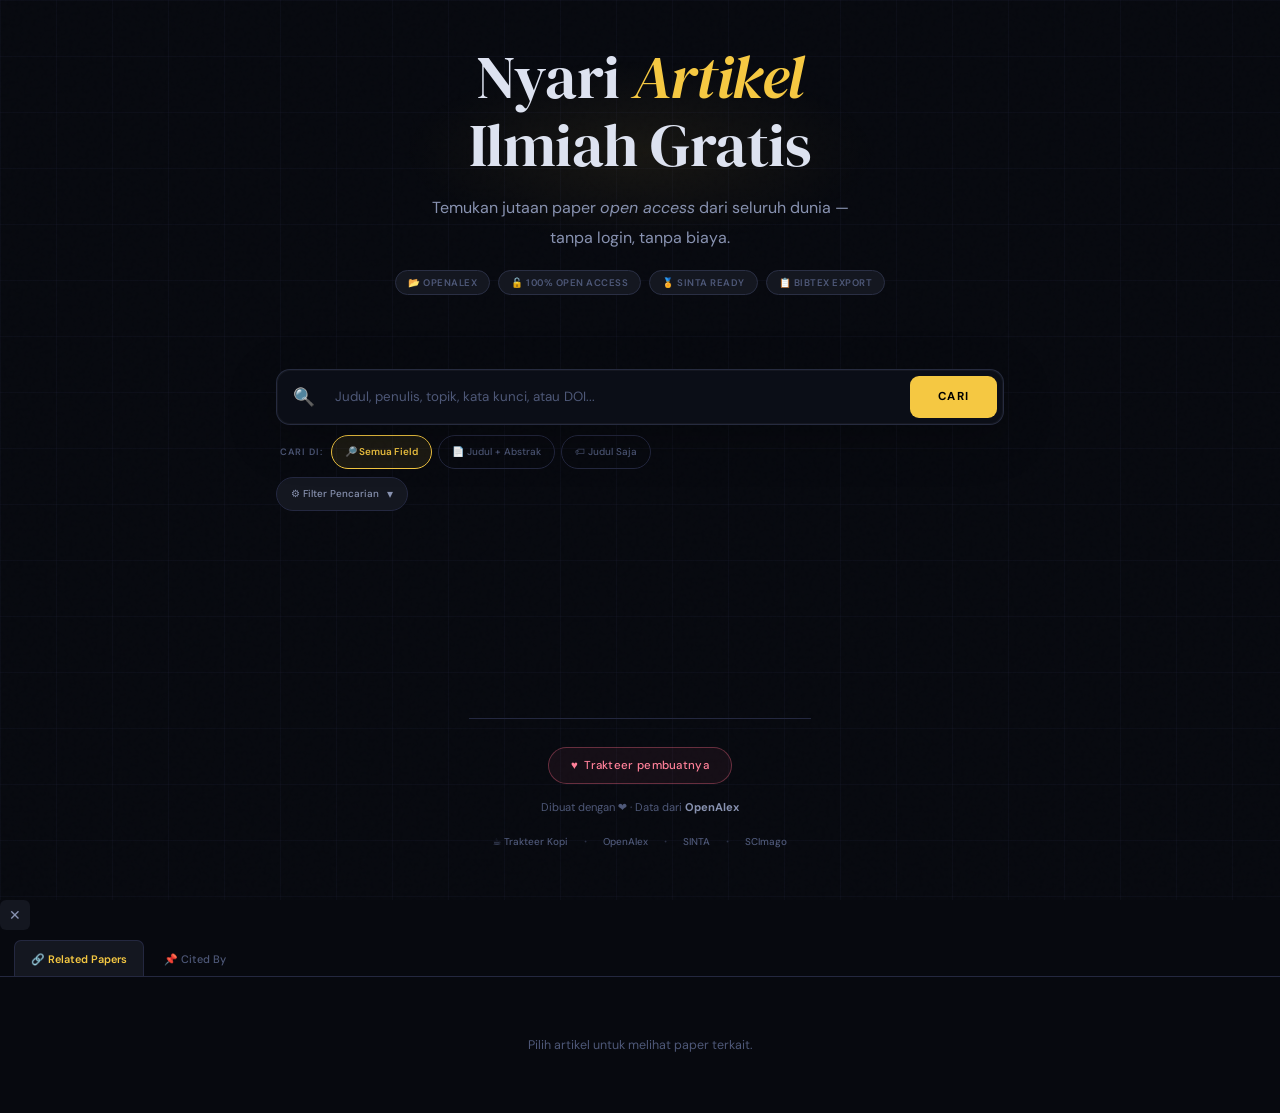
==== commit d5b108da: "memperbaiki fitur related dan cited" ====
--- a/index.html
+++ b/index.html
@@ -6,638 +6,7 @@
 <title>Nyari Artikel — Open Access Paper Search</title>
 <link rel="preconnect" href="https://fonts.googleapis.com">
 <link href="https://fonts.googleapis.com/css2?family=DM+Sans:ital,opsz,wght@0,9..40,300;0,9..40,400;0,9..40,500;0,9..40,600;0,9..40,700;1,9..40,400&family=DM+Serif+Display:ital@0;1&display=swap" rel="stylesheet">
-<style>
-/* ═══════════════════════════════════════════════════
-   THEME TOKENS
-═══════════════════════════════════════════════════ */
-:root {
-  --transition-theme: background .25s ease, color .25s ease, border-color .2s ease, box-shadow .2s ease;
-}
-
-[data-theme="dark"] {
-  --bg:       #07090f;
-  --bg2:      #0d1018;
-  --bg3:      #141720;
-  --bg4:      #1c2030;
-  --border:   #242840;
-  --border2:  #2a2f44;
-  --border3:  #353b56;
-  --text:     #dde2f0;
-  --t2:       #8892b0;
-  --t3:       #4e5878;
-  --gold:     #f5c842;
-  --gold2:    #ffd96e;
-  --goldbg:   rgba(245,200,66,.09);
-  --teal:     #2de2c8;
-  --sky:      #5bc8f5;
-  --rose:     #ff6b8a;
-  --violet:   #b48eff;
-  --green:    #3ddc97;
-  --q1c: #3ddc97; --q1b: rgba(61,220,151,.12);
-  --q2c: #5bc8f5; --q2b: rgba(91,200,245,.12);
-  --q3c: #f5c842; --q3b: rgba(245,200,66,.12);
-  --q4c: #ff6b8a; --q4b: rgba(255,107,138,.12);
-  --shadow-card: 0 8px 32px rgba(0,0,0,.45);
-  --hero-glow: radial-gradient(ellipse 70% 55% at 50% 42%, rgba(245,200,66,.07) 0%, transparent 65%);
-  --noise-opacity: .4;
-  --grid-color: rgba(93,100,160,.06);
-  --search-bg: rgba(13,16,24,.92);
-  --search-border: rgba(42,47,68,.9);
-}
-
-[data-theme="light"] {
-  --bg:       #f4f5f9;
-  --bg2:      #ffffff;
-  --bg3:      #f0f1f7;
-  --bg4:      #e8eaf2;
-  --border:   #d4d8e8;
-  --border2:  #c4c9dc;
-  --border3:  #b0b7cf;
-  --text:     #1a1e2e;
-  --t2:       #4a5270;
-  --t3:       #8890aa;
-  --gold:     #c8960a;
-  --gold2:    #e0a800;
-  --goldbg:   rgba(200,150,10,.08);
-  --teal:     #0e9580;
-  --sky:      #2577b5;
-  --rose:     #d43060;
-  --violet:   #7c52d4;
-  --green:    #1c9c60;
-  --q1c: #1c9c60; --q1b: rgba(28,156,96,.1);
-  --q2c: #2577b5; --q2b: rgba(37,119,181,.1);
-  --q3c: #c8960a; --q3b: rgba(200,150,10,.1);
-  --q4c: #d43060; --q4b: rgba(212,48,96,.1);
-  --shadow-card: 0 4px 20px rgba(0,0,0,.1);
-  --hero-glow: radial-gradient(ellipse 70% 55% at 50% 42%, rgba(200,150,10,.06) 0%, transparent 65%);
-  --noise-opacity: .15;
-  --grid-color: rgba(100,108,160,.05);
-  --search-bg: rgba(255,255,255,.95);
-  --search-border: rgba(212,216,232,.95);
-}
-
-/* ═══════════════════════════════════════════════════
-   RESET & BASE
-═══════════════════════════════════════════════════ */
-*, *::before, *::after { margin:0; padding:0; box-sizing:border-box }
-html { scroll-behavior:smooth }
-body {
-  background: var(--bg);
-  color: var(--text);
-  font-family: 'DM Sans', system-ui, sans-serif;
-  min-height: 100vh;
-  overflow-x: hidden;
-  -webkit-tap-highlight-color: transparent;
-  transition: var(--transition-theme);
-}
-
-/* noise */
-body::before {
-  content:'';
-  position:fixed; inset:0;
-  background-image: url("data:image/svg+xml,%3Csvg viewBox='0 0 256 256' xmlns='http://www.w3.org/2000/svg'%3E%3Cfilter id='n'%3E%3CfeTurbulence type='fractalNoise' baseFrequency='0.85' numOctaves='4' stitchTiles='stitch'/%3E%3C/filter%3E%3Crect width='100%25' height='100%25' filter='url(%23n)' opacity='0.04'/%3E%3C/svg%3E");
-  pointer-events:none; z-index:0; opacity: var(--noise-opacity);
-  transition: opacity .25s;
-}
-/* grid */
-body::after {
-  content:'';
-  position:fixed; inset:0;
-  background-image:
-    linear-gradient(var(--grid-color) 1px, transparent 1px),
-    linear-gradient(90deg, var(--grid-color) 1px, transparent 1px);
-  background-size: 56px 56px;
-  pointer-events:none; z-index:0;
-}
-
-/* ═══════════════════════════════════════════════════
-   HERO WRAP
-═══════════════════════════════════════════════════ */
-.page-hero-wrap {
-  position: relative; z-index: 10;
-  display: flex; flex-direction: column;
-}
-
-@media(min-width:641px) {
-  .page-hero-wrap { min-height: 100vh; transition: min-height .4s ease; }
-  .page-hero-wrap.has-results { min-height: unset; }
-  .hero-center { flex:1; display:flex; flex-direction:column; justify-content:center; align-items:center; padding-bottom: 8vh; transition: all .4s ease; }
-  .page-hero-wrap.has-results .hero-center { display:block; padding-bottom:0; }
-
-  .home-title { text-align:center; margin-bottom:38px; transition: opacity .3s, max-height .4s; overflow:hidden; max-height:260px; }
-  .page-hero-wrap.has-results .home-title { opacity:0; max-height:0; margin-bottom:0; pointer-events:none; }
-
-  .topbar { opacity:0; pointer-events:none; max-height:0; overflow:hidden; padding-top:0; padding-bottom:0; transition: opacity .3s, max-height .35s, padding .35s; }
-  .page-hero-wrap.has-results .topbar { opacity:1; pointer-events:auto; max-height:80px; padding-top:14px; padding-bottom:14px; }
-}
-
-@media(max-width:640px) {
-  .topbar { opacity:1!important; pointer-events:auto!important; max-height:none!important; overflow:visible!important; padding-top:14px!important; padding-bottom:14px!important; }
-  .home-title { text-align:center; margin-bottom:22px; }
-  .hero-center { padding: 0; }
-}
-
-/* ═══════════════════════════════════════════════════
-   TOPBAR
-═══════════════════════════════════════════════════ */
-.topbar {
-  position: relative; z-index: 20;
-  display: flex; align-items: center; justify-content: space-between;
-  padding: 14px 24px;
-  max-width: 1100px; margin: 0 auto; gap: 12px;
-}
-.brand { display:flex; align-items:center; gap:10px; flex-shrink:0; }
-.brand-icon {
-  width:36px; height:36px;
-  background: var(--gold);
-  border-radius:8px;
-  display:flex; align-items:center; justify-content:center;
-  font-family:'DM Serif Display',serif; font-weight:400; font-size:13px;
-  color:#000; letter-spacing:-.5px;
-  box-shadow: 0 0 20px rgba(245,200,66,.3);
-  flex-shrink:0;
-  transition: box-shadow .25s;
-}
-[data-theme="light"] .brand-icon { box-shadow: 0 2px 12px rgba(200,150,10,.25); }
-.brand-text {}
-.brand-name {
-  font-family: 'DM Serif Display', serif;
-  font-size: 1.05rem; line-height:1.2; letter-spacing:-.2px;
-}
-.brand-name span { color: var(--gold); transition: color .25s; }
-.brand-ver { font-family:'DM Sans',sans-serif; font-size:.55rem; color:var(--t3); font-weight:400; margin-left:3px; vertical-align:middle; }
-.brand-sub { font-size:.52rem; color:var(--t3); letter-spacing:2.5px; text-transform:uppercase; margin-top:1px; transition: color .25s; }
-
-.topbar-right { display:flex; gap:7px; align-items:center; flex-wrap:wrap; justify-content:flex-end; }
-
-/* pill buttons */
-.pill {
-  font-size:.62rem; letter-spacing:.3px; padding:7px 14px;
-  border-radius:100px; border:1px solid var(--border2);
-  background: var(--bg3); color:var(--t2);
-  cursor:pointer; transition: all .18s; white-space:nowrap;
-  text-decoration:none; display:inline-flex; align-items:center; gap:5px;
-  min-height:38px; font-family:'DM Sans',sans-serif; font-weight:500;
-}
-.pill:hover { border-color:var(--gold); color:var(--gold); background:var(--goldbg); }
-.pill.accent { background:var(--gold); color:#000; border-color:var(--gold); font-weight:700; }
-.pill.accent:hover { background:var(--gold2); }
-#exportPill { display:none; }
-#exportPill .cnt { background:#000; color:var(--gold); border-radius:100px; padding:1px 6px; font-size:.55rem; margin-left:2px; }
-
-/* ── THEME TOGGLE ── */
-.theme-toggle {
-  display:flex; align-items:center; justify-content:center;
-  width:38px; height:38px; border-radius:100px;
-  border:1px solid var(--border2); background:var(--bg3);
-  cursor:pointer; font-size:.95rem; transition:all .18s;
-  flex-shrink:0;
-}
-.theme-toggle:hover { border-color:var(--gold); background:var(--goldbg); }
-.theme-toggle .icon-dark { display:block; }
-.theme-toggle .icon-light { display:none; }
-[data-theme="light"] .theme-toggle .icon-dark { display:none; }
-[data-theme="light"] .theme-toggle .icon-light { display:block; }
-
-@media(max-width:640px) {
-  .pill-hide-sm { display:none!important; }
-  .topbar { padding: 12px 16px; }
-}
-
-/* ═══════════════════════════════════════════════════
-   HOME TITLE (HERO)
-═══════════════════════════════════════════════════ */
-.home-title { padding:0 16px; position:relative; }
-.hero-glow {
-  position:absolute; inset:0; pointer-events:none;
-  background: var(--hero-glow);
-  z-index:-1; transition: var(--transition-theme);
-}
-.home-title h1 {
-  font-family: 'DM Serif Display', serif;
-  font-size: clamp(2.4rem, 7vw, 3.8rem);
-  letter-spacing: -.5px; line-height: 1.12;
-  margin-bottom: 14px; font-weight:400;
-  color: var(--text); transition: color .25s;
-}
-.home-title h1 em {
-  font-style: italic; color: var(--gold); transition: color .25s;
-}
-.home-title .subtitle {
-  font-size: clamp(.82rem,.9vw+.4rem,.95rem);
-  color: var(--t2); max-width:460px; margin:0 auto;
-  line-height: 1.85; font-weight:400; transition: color .25s;
-}
-.hero-badges {
-  display:flex; justify-content:center; gap:8px; margin-top:18px; flex-wrap:wrap;
-}
-.hero-badge {
-  display:inline-flex; align-items:center; gap:5px;
-  font-size:.6rem; letter-spacing:.5px; text-transform:uppercase; font-weight:600;
-  padding:5px 12px; border-radius:100px;
-  border:1px solid var(--border2); color:var(--t3);
-  background:var(--bg3); transition: var(--transition-theme);
-}
-
-/* ═══════════════════════════════════════════════════
-   SEARCH AREA
-═══════════════════════════════════════════════════ */
-.search-wrap {
-  position: relative; z-index: 20;
-  width: 100%; max-width: 760px;
-  margin: 0 auto;
-  padding: 0 16px;
-}
-/* wider on non-hero state */
-.page-hero-wrap.has-results .search-wrap {
-  max-width: 1100px;
-}
-
-.search-box {
-  display:flex; background: var(--search-bg);
-  border: 1.5px solid var(--search-border);
-  border-radius: 14px; overflow:hidden;
-  box-shadow: 0 12px 48px rgba(0,0,0,.25), 0 0 0 1px rgba(255,255,255,.04) inset;
-  transition: border-color .2s, box-shadow .2s, background .25s;
-  backdrop-filter: blur(12px);
-}
-[data-theme="light"] .search-box {
-  box-shadow: 0 6px 28px rgba(0,0,0,.1), 0 0 0 1px rgba(0,0,0,.03) inset;
-}
-.search-box:focus-within {
-  border-color: var(--gold);
-  box-shadow: 0 0 0 4px rgba(245,200,66,.1), 0 12px 48px rgba(0,0,0,.3);
-}
-[data-theme="light"] .search-box:focus-within {
-  box-shadow: 0 0 0 4px rgba(200,150,10,.1), 0 6px 28px rgba(0,0,0,.12);
-}
-
-.search-pfx {
-  padding: 0 16px; display:flex; align-items:center;
-  color: var(--t3); font-size:1.1rem; flex-shrink:0;
-  transition: color .2s;
-}
-.search-box:focus-within .search-pfx { color: var(--gold); }
-
-#q {
-  flex:1; background:transparent; border:none; outline:none;
-  color: var(--text); font-family:'DM Sans',sans-serif;
-  font-size: clamp(.88rem,1vw+.5rem,1rem); font-weight:400;
-  padding: 16px 4px; min-width:0; transition: color .25s;
-}
-#q::placeholder { color: var(--t3); }
-
-#goBtn {
-  background: var(--gold); color:#000; border:none;
-  padding: 0 28px; margin:6px;
-  font-family:'DM Sans',sans-serif; font-weight:700;
-  font-size:.72rem; letter-spacing:1.2px; text-transform:uppercase;
-  cursor:pointer; transition:background .15s, transform .1s;
-  border-radius:9px; flex-shrink:0; min-height:42px;
-}
-#goBtn:hover { background:var(--gold2); transform:scale(1.01); }
-#goBtn:active { transform:scale(.98); }
-#goBtn:disabled { opacity:.4; cursor:not-allowed; transform:none; }
-
-/* ── SEARCH MODE ── */
-.search-mode-row {
-  display:flex; gap:6px; margin-top:10px; flex-wrap:wrap; align-items:center; padding:0 2px;
-}
-.smode-label {
-  font-size:.58rem; color:var(--t3); letter-spacing:1px; text-transform:uppercase;
-  white-space:nowrap; font-weight:600; padding:0 2px;
-}
-.smode-btn {
-  font-size:.62rem; padding:6px 13px; border-radius:100px;
-  border:1px solid var(--border); background:transparent; color:var(--t3);
-  cursor:pointer; transition:all .15s; white-space:nowrap; min-height:34px;
-  font-family:'DM Sans',sans-serif; font-weight:500;
-}
-.smode-btn:hover { border-color:var(--gold); color:var(--gold); }
-.smode-btn.on { border-color:var(--gold); color:var(--gold); background:var(--goldbg); font-weight:600; }
-
-/* ── FILTER TOGGLE ── */
-.filter-toggle { display:flex; align-items:center; gap:8px; margin-top:8px; cursor:pointer; user-select:none; width:fit-content; }
-.filter-toggle-pill {
-  display:inline-flex; align-items:center; gap:8px;
-  background:var(--bg3); border:1px solid var(--border); border-radius:100px;
-  padding:7px 14px; font-size:.62rem; color:var(--t2); font-weight:500;
-  transition:all .15s; min-height:34px; font-family:'DM Sans',sans-serif;
-}
-.filter-toggle-pill:hover { border-color:var(--gold); color:var(--gold); }
-.filter-toggle-pill.has-active { border-color:var(--gold); color:var(--gold); background:var(--goldbg); }
-.ftoggle-icon { font-size:.75rem; transition:transform .2s; display:inline-block; }
-.ftoggle-icon.open { transform:rotate(180deg); }
-.filter-active-count { background:var(--gold); color:#000; border-radius:100px; padding:1px 7px; font-size:.58rem; font-weight:700; }
-
-/* ── FILTER PANEL ── */
-.filter-panel {
-  background:var(--bg2); border:1px solid var(--border2);
-  border-radius:12px; padding:18px; margin-top:8px;
-  display:none; flex-direction:column; gap:13px;
-  box-shadow: var(--shadow-card); transition: var(--transition-theme);
-}
-.filter-panel.open { display:flex; }
-.frow { display:grid; grid-template-columns:1fr 1fr; gap:10px; }
-.frow.single { grid-template-columns:1fr; }
-@media(max-width:480px) { .frow { grid-template-columns:1fr; } }
-.fgroup { display:flex; flex-direction:column; gap:5px; }
-.flabel { font-size:.57rem; color:var(--t3); letter-spacing:1.2px; text-transform:uppercase; font-weight:600; }
-.fselect, .finput {
-  background:var(--bg3); border:1px solid var(--border);
-  color:var(--text); padding:10px 12px; border-radius:8px;
-  font-family:'DM Sans',sans-serif; font-size:.8rem; outline:none; width:100%;
-  transition: border-color .15s, background .25s, color .25s;
-  appearance:none; -webkit-appearance:none; min-height:42px;
-}
-.fselect {
-  background-image:url("data:image/svg+xml,%3Csvg xmlns='http://www.w3.org/2000/svg' width='10' height='6'%3E%3Cpath d='M0 0l5 6 5-6z' fill='%234e5878'/%3E%3C/svg%3E");
-  background-repeat:no-repeat; background-position:right 12px center; padding-right:30px;
-}
-[data-theme="light"] .fselect {
-  background-image:url("data:image/svg+xml,%3Csvg xmlns='http://www.w3.org/2000/svg' width='10' height='6'%3E%3Cpath d='M0 0l5 6 5-6z' fill='%238890aa'/%3E%3C/svg%3E");
-}
-.fselect:focus, .finput:focus { border-color:var(--gold); }
-.finput::placeholder { color:var(--t3); }
-.filter-actions { display:flex; justify-content:flex-end; gap:8px; padding-top:10px; border-top:1px solid var(--border); }
-.fbtn {
-  font-size:.68rem; padding:9px 18px; border-radius:8px; cursor:pointer;
-  border:1px solid var(--border2); background:transparent; color:var(--t2);
-  transition:all .15s; min-height:38px; font-family:'DM Sans',sans-serif; font-weight:500;
-}
-.fbtn:hover { border-color:var(--gold); color:var(--gold); }
-.fbtn.apply { background:var(--gold); color:#000; border-color:var(--gold); font-weight:700; }
-.fbtn.apply:hover { background:var(--gold2); }
-
-/* ═══════════════════════════════════════════════════
-   MAIN / RESULTS
-═══════════════════════════════════════════════════ */
-.main {
-  position:relative; z-index:10;
-  max-width:1100px; margin:0 auto;
-  padding:0 24px 120px;
-  transition: padding .3s;
-}
-@media(max-width:640px) { .main { padding:0 14px 100px; } }
-
-.results-bar {
-  display:flex; justify-content:space-between; align-items:center;
-  padding:13px 0; border-bottom:1px solid var(--border); min-height:48px;
-  flex-wrap:wrap; gap:8px; margin-top:14px;
-  transition: border-color .25s;
-}
-.rcount { font-size:.7rem; color:var(--t2); font-weight:500; }
-.rcount strong { color:var(--gold); }
-.rsort select {
-  background:var(--bg3); border:1px solid var(--border);
-  color:var(--t2); padding:7px 10px; border-radius:7px;
-  font-family:'DM Sans',sans-serif; font-size:.65rem; outline:none;
-  cursor:pointer; min-height:36px; max-width:200px;
-  transition: var(--transition-theme);
-}
-
-/* ═══════════════════════════════════════════════════
-   CARDS
-═══════════════════════════════════════════════════ */
-.card {
-  background:var(--bg2); border:1px solid var(--border);
-  border-radius:12px; padding:18px; margin-bottom:9px;
-  position:relative; overflow:hidden;
-  transition: border-color .2s, transform .15s, box-shadow .2s, background .25s;
-  animation: up .22s ease both;
-}
-@keyframes up { from{opacity:0;transform:translateY(8px)} to{opacity:1;transform:translateY(0)} }
-@media(hover:hover) {
-  .card:hover { border-color:var(--border3); transform:translateY(-1px); box-shadow:var(--shadow-card); }
-}
-.card::before { content:''; position:absolute; left:0; top:0; bottom:0; width:3px; background:var(--border2); transition:background .3s; }
-.card.q1::before { background:var(--q1c); }
-.card.q2::before { background:var(--q2c); }
-.card.q3::before { background:var(--q3c); }
-.card.q4::before { background:var(--q4c); }
-
-/* checkbox */
-.cb {
-  position:absolute; top:14px; right:14px;
-  width:22px; height:22px; border-radius:5px;
-  border:1.5px solid var(--border2); background:var(--bg3);
-  cursor:pointer; display:flex; align-items:center; justify-content:center;
-  font-size:11px; color:var(--gold);
-  transition:all .15s; touch-action:manipulation;
-}
-.cb:hover { border-color:var(--gold); }
-.cb.on { background:var(--gold); border-color:var(--gold); color:#000; }
-
-/* badges */
-.badges { display:flex; flex-wrap:wrap; gap:4px; margin-bottom:9px; padding-right:32px; }
-.b { font-size:.58rem; padding:3px 8px; border-radius:100px; border:1px solid; white-space:nowrap; font-weight:600; letter-spacing:.3px; }
-.b-oa { color:var(--teal); border-color:rgba(45,226,200,.3); background:rgba(45,226,200,.07); }
-[data-theme="light"] .b-oa { color:#0e9580; border-color:rgba(14,149,128,.3); background:rgba(14,149,128,.07); }
-.b-q1 { color:var(--q1c); border-color:rgba(61,220,151,.3); background:var(--q1b); }
-.b-q2 { color:var(--q2c); border-color:rgba(91,200,245,.3); background:var(--q2b); }
-.b-q3 { color:var(--q3c); border-color:rgba(245,200,66,.3); background:var(--q3b); }
-.b-q4 { color:var(--q4c); border-color:rgba(255,107,138,.3); background:var(--q4b); }
-.b-s1 { color:#d946ef; border-color:rgba(217,70,239,.3); background:rgba(217,70,239,.07); }
-.b-s2 { color:#a855f7; border-color:rgba(168,85,247,.3); background:rgba(168,85,247,.07); }
-.b-s3 { color:#818cf8; border-color:rgba(129,140,248,.3); background:rgba(129,140,248,.07); }
-.b-s4 { color:var(--q2c); border-color:rgba(91,200,245,.3); background:var(--q2b); }
-.b-s5 { color:var(--q1c); border-color:rgba(61,220,151,.3); background:var(--q1b); }
-.b-s6 { color:var(--t3); border-color:var(--border); background:var(--bg3); }
-.b-yr, .b-tp { color:var(--t3); border-color:var(--border); background:var(--bg3); }
-.b-load { color:var(--t3); border-color:var(--border); background:transparent; animation:blink 1.5s infinite; }
-@keyframes blink { 0%,100%{opacity:.25} 50%{opacity:.8} }
-
-/* card content */
-.ctitle {
-  font-family:'DM Serif Display',serif; font-size:1rem; font-weight:400;
-  line-height:1.55; color:var(--text); cursor:pointer; margin-bottom:8px;
-  padding-right:30px; transition:color .15s;
-}
-.ctitle:hover { color:var(--gold); }
-.cauth { font-size:.76rem; color:var(--t2); margin-bottom:5px; line-height:1.55; }
-.cjrnl { font-size:.68rem; color:var(--sky); margin-bottom:9px; font-weight:500; }
-.cjrnl a { color:inherit; text-decoration:none; } .cjrnl a:hover { text-decoration:underline; }
-.cabst { font-size:.76rem; color:var(--t3); line-height:1.8; display:-webkit-box; -webkit-line-clamp:3; -webkit-box-orient:vertical; overflow:hidden; margin-bottom:11px; transition: color .25s; }
-
-/* card footer */
-.cfoot {
-  display:flex; justify-content:space-between; align-items:center;
-  padding-top:11px; border-top:1px solid var(--border);
-  flex-wrap:wrap; gap:7px; transition: border-color .25s;
-}
-.cmeta { display:flex; gap:12px; flex-wrap:wrap; }
-.cm { display:flex; align-items:center; gap:4px; font-size:.63rem; color:var(--t3); }
-.cacts { display:flex; gap:5px; flex-wrap:wrap; }
-@media(max-width:480px) {
-  .cacts { overflow-x:auto; flex-wrap:nowrap; padding-bottom:2px; -webkit-overflow-scrolling:touch; scrollbar-width:none; }
-  .cacts::-webkit-scrollbar { display:none; }
-  .cfoot { flex-direction:column; align-items:flex-start; }
-}
-
-.btn {
-  font-size:.62rem; padding:6px 12px; border-radius:6px;
-  text-decoration:none; cursor:pointer; border:1px solid;
-  display:inline-flex; align-items:center; gap:3px;
-  transition:all .15s; white-space:nowrap; font-weight:500;
-  min-height:34px; font-family:'DM Sans',sans-serif; touch-action:manipulation;
-}
-.btn-pdf { color:var(--q1c); border-color:rgba(61,220,151,.3); background:var(--q1b); } .btn-pdf:hover { filter:brightness(1.1); }
-.btn-doi { color:var(--t2); border-color:var(--border2); background:var(--bg3); } .btn-doi:hover { border-color:var(--gold); color:var(--gold); }
-.btn-bib { color:var(--gold); border-color:rgba(245,200,66,.3); background:var(--goldbg); } .btn-bib:hover { filter:brightness(1.1); }
-.btn-save { color:var(--gold); border-color:rgba(245,200,66,.3); background:var(--goldbg); } .btn-save:hover { filter:brightness(1.1); }
-.btn-save.saved { color:#000; background:var(--gold); border-color:var(--gold); } .btn-save.saved:hover { background:var(--gold2); }
-
-/* retraction */
-.b-retracted { color:#fff!important; border-color:#ff2d55!important; background:#ff2d55!important; font-weight:700; }
-.card.retracted { border-color:rgba(255,45,85,.4)!important; }
-.card.retracted::before { background:#ff2d55!important; }
-.retract-detail { background:rgba(255,45,85,.07); border:1px solid rgba(255,45,85,.2); border-radius:8px; padding:9px 13px; margin-bottom:10px; font-size:.75rem; color:#ff8099; line-height:1.65; }
-.retract-detail strong { color:#ff2d55; }
-
-/* ═══════════════════════════════════════════════════
-   TREND CHART
-═══════════════════════════════════════════════════ */
-.trend-wrap {
-  background:var(--bg2); border:1px solid var(--border);
-  border-radius:12px; padding:20px 18px 16px;
-  margin-top:16px; position:relative; overflow:hidden;
-  transition: var(--transition-theme);
-}
-.trend-wrap::before { content:''; position:absolute; inset:0; background:var(--hero-glow); pointer-events:none; }
-.trend-head { display:flex; align-items:flex-start; justify-content:space-between; margin-bottom:14px; flex-wrap:wrap; gap:8px; }
-.trend-title { font-size:.65rem; color:var(--t2); letter-spacing:1.2px; text-transform:uppercase; display:flex; align-items:center; gap:6px; font-weight:600; }
-.trend-title strong { color:var(--gold); }
-.trend-subtitle { font-size:.55rem; color:var(--t3); margin-top:3px; }
-.trend-stats { display:flex; gap:16px; flex-wrap:wrap; }
-.tstat { text-align:center; }
-.tstat-val { font-family:'DM Serif Display',serif; font-size:1.3rem; color:var(--gold); line-height:1; }
-.tstat-lbl { font-size:.52rem; color:var(--t3); letter-spacing:.8px; text-transform:uppercase; margin-top:3px; }
-.trend-svg-wrap { width:100%; overflow:hidden; border-radius:6px; }
-.trend-svg-wrap svg { width:100%; display:block; }
-.trend-bar { fill:var(--border2); transition:fill .15s; cursor:pointer; }
-.trend-bar:hover, .trend-bar.peak { fill:var(--gold); opacity:.7; }
-.trend-bar.recent { fill:var(--gold); opacity:.45; }
-.trend-line { fill:none; stroke:var(--gold); stroke-width:2; stroke-linejoin:round; }
-.trend-area { fill:url(#trendGrad); opacity:.3; }
-.trend-dot { fill:var(--gold); stroke:var(--bg2); stroke-width:1.5; cursor:pointer; transition:r .12s; }
-.trend-dot:hover { r:5; }
-.trend-xlabel { font-family:'DM Sans',sans-serif; font-size:8px; fill:var(--t3); text-anchor:middle; }
-.trend-ylabel { font-family:'DM Sans',sans-serif; font-size:7px; fill:var(--t3); text-anchor:end; }
-.trend-grid { stroke:var(--border); stroke-width:.5; }
-.trend-tooltip { position:absolute; background:var(--bg3); border:1px solid var(--border2); border-radius:7px; padding:7px 12px; font-size:.65rem; color:var(--text); pointer-events:none; opacity:0; transition:opacity .12s; white-space:nowrap; z-index:10; box-shadow:0 4px 20px rgba(0,0,0,.3); }
-.trend-tooltip.show { opacity:1; }
-.trend-toggle { display:flex; gap:6px; margin-top:10px; }
-.ttoggle-btn { font-size:.58rem; padding:5px 12px; border-radius:100px; border:1px solid var(--border); background:transparent; color:var(--t3); cursor:pointer; transition:all .15s; min-height:30px; font-family:'DM Sans',sans-serif; }
-.ttoggle-btn:hover, .ttoggle-btn.on { border-color:var(--gold); color:var(--gold); background:var(--goldbg); }
-.trend-loading { text-align:center; padding:32px 0; font-size:.65rem; color:var(--t3); letter-spacing:1.5px; }
-
-/* ═══════════════════════════════════════════════════
-   LOADING / EMPTY
-═══════════════════════════════════════════════════ */
-.loading { text-align:center; padding:70px 0; }
-.spinner { width:36px; height:36px; border:2px solid var(--border2); border-top-color:var(--gold); border-radius:50%; animation:spin .8s linear infinite; margin:0 auto 14px; }
-@keyframes spin { to{transform:rotate(360deg)} }
-.loading p { font-size:.68rem; color:var(--t3); letter-spacing:2px; }
-.empty { text-align:center; padding:80px 0; }
-.empty-ic { font-size:3rem; opacity:.2; margin-bottom:14px; }
-.empty h3 { font-family:'DM Serif Display',serif; font-size:1.3rem; color:var(--t2); margin-bottom:6px; font-weight:400; }
-.empty p { font-size:.8rem; color:var(--t3); }
-
-/* ═══════════════════════════════════════════════════
-   PAGINATION
-═══════════════════════════════════════════════════ */
-.pager { display:flex; justify-content:center; gap:5px; margin-top:22px; flex-wrap:wrap; align-items:center; }
-.pg { background:var(--bg3); border:1px solid var(--border); color:var(--t2); padding:8px 14px; border-radius:7px; font-size:.65rem; cursor:pointer; transition:all .15s; min-height:42px; font-family:'DM Sans',sans-serif; font-weight:500; }
-.pg:hover, .pg.on { border-color:var(--gold); color:var(--gold); background:var(--goldbg); }
-.pg:disabled { opacity:.25; cursor:not-allowed; pointer-events:none; }
-.pg-sep { color:var(--t3); font-size:.65rem; padding:0 2px; }
-
-/* ═══════════════════════════════════════════════════
-   KOLEKSI PANEL
-═══════════════════════════════════════════════════ */
-.koleksi-overlay { position:fixed; inset:0; background:rgba(0,0,0,.8); backdrop-filter:blur(8px); z-index:200; display:none; align-items:flex-start; justify-content:flex-end; }
-.koleksi-overlay.show { display:flex; }
-.koleksi-panel { background:var(--bg2); border-left:1px solid var(--border2); width:min(420px,100vw); height:100vh; display:flex; flex-direction:column; box-shadow:-28px 0 80px rgba(0,0,0,.6); animation:slideIn .22s ease; transition: var(--transition-theme); }
-@keyframes slideIn { from{transform:translateX(100%)} to{transform:translateX(0)} }
-.koleksi-head { padding:16px 18px; border-bottom:1px solid var(--border); display:flex; justify-content:space-between; align-items:center; flex-shrink:0; }
-.koleksi-title { font-family:'DM Serif Display',serif; font-size:1rem; display:flex; align-items:center; gap:8px; }
-.koleksi-count { background:var(--gold); color:#000; border-radius:100px; padding:1px 8px; font-size:.58rem; font-weight:700; }
-.koleksi-body { flex:1; overflow-y:auto; padding:12px 14px; display:flex; flex-direction:column; gap:8px; }
-.koleksi-empty { text-align:center; padding:60px 20px; color:var(--t3); font-size:.8rem; }
-.koleksi-empty .ei { font-size:2.4rem; opacity:.25; margin-bottom:10px; }
-.kcard { background:var(--bg3); border:1px solid var(--border); border-radius:9px; padding:13px 15px; position:relative; transition: var(--transition-theme); }
-.kcard-title { font-family:'DM Serif Display',serif; font-size:.9rem; line-height:1.48; color:var(--text); margin-bottom:5px; padding-right:22px; cursor:pointer; font-weight:400; }
-.kcard-title:hover { color:var(--gold); }
-.kcard-meta { font-size:.62rem; color:var(--t3); margin-bottom:7px; line-height:1.65; }
-.kcard-del { position:absolute; top:10px; right:10px; background:transparent; border:none; color:var(--t3); cursor:pointer; font-size:.85rem; transition:color .15s; padding:4px; min-width:28px; min-height:28px; display:flex; align-items:center; justify-content:center; }
-.kcard-del:hover { color:var(--rose); }
-.kcard-acts { display:flex; gap:5px; flex-wrap:wrap; }
-.koleksi-foot { padding:12px 16px; border-top:1px solid var(--border); display:flex; gap:7px; justify-content:flex-end; flex-shrink:0; }
-.koleksi-retracted-badge { display:inline-flex; align-items:center; gap:4px; background:rgba(255,45,85,.1); border:1px solid rgba(255,45,85,.28); color:#ff2d55; border-radius:100px; padding:1px 7px; font-size:.55rem; font-weight:700; margin-bottom:5px; }
-
-/* ═══════════════════════════════════════════════════
-   EXPORT BAR
-═══════════════════════════════════════════════════ */
-.xbar { position:fixed; bottom:0; left:0; right:0; z-index:100; background:var(--bg2); border-top:1px solid var(--border2); padding:11px 18px; display:none; align-items:center; justify-content:space-between; gap:10px; flex-wrap:wrap; box-shadow:0 -8px 32px rgba(0,0,0,.35); transition: var(--transition-theme); }
-.xbar.show { display:flex; }
-.xinfo { font-size:.72rem; color:var(--t2); font-weight:500; } .xinfo strong { color:var(--gold); }
-.xacts { display:flex; gap:7px; }
-.xbtn { background:var(--gold); color:#000; border:none; padding:10px 20px; border-radius:7px; font-family:'DM Sans',sans-serif; font-weight:700; font-size:.72rem; cursor:pointer; transition:background .15s; display:flex; align-items:center; gap:5px; min-height:42px; }
-.xbtn:hover { background:var(--gold2); }
-.xclear { background:transparent; border:1px solid var(--border2); color:var(--t2); padding:10px 14px; border-radius:7px; font-size:.65rem; cursor:pointer; transition:all .15s; min-height:42px; font-family:'DM Sans',sans-serif; }
-.xclear:hover { border-color:var(--rose); color:var(--rose); }
-
-/* ═══════════════════════════════════════════════════
-   MODAL
-═══════════════════════════════════════════════════ */
-.overlay { position:fixed; inset:0; background:rgba(0,0,0,.85); backdrop-filter:blur(8px); z-index:200; display:none; align-items:center; justify-content:center; padding:16px; }
-.overlay.show { display:flex; }
-.modal { background:var(--bg2); border:1px solid var(--border2); border-radius:14px; max-width:640px; width:100%; max-height:85vh; overflow:hidden; display:flex; flex-direction:column; box-shadow:0 28px 80px rgba(0,0,0,.7); transition: var(--transition-theme); }
-.mhead { padding:15px 18px; border-bottom:1px solid var(--border); display:flex; justify-content:space-between; align-items:center; }
-.mtitle { font-family:'DM Serif Display',serif; font-size:.95rem; }
-.mclose { background:var(--bg3); border:none; color:var(--t2); width:30px; height:30px; border-radius:6px; cursor:pointer; font-size:.9rem; transition:all .15s; display:flex; align-items:center; justify-content:center; min-width:30px; }
-.mclose:hover { background:var(--rose); color:#fff; }
-.mbody { padding:14px 18px; overflow-y:auto; flex:1; }
-.bib { background:var(--bg3); border:1px solid var(--border); border-radius:8px; padding:14px; font-family:monospace; font-size:.68rem; line-height:1.85; color:var(--teal); white-space:pre-wrap; word-break:break-all; overflow-x:auto; max-height:280px; overflow-y:auto; }
-.mfoot { padding:12px 18px; border-top:1px solid var(--border); display:flex; gap:7px; justify-content:flex-end; }
-
-/* ═══════════════════════════════════════════════════
-   TRAKTEER
-═══════════════════════════════════════════════════ */
-.trakteer-btn {
-  display:inline-flex; align-items:center; gap:6px;
-  font-size:.64rem; letter-spacing:.3px; padding:8px 16px;
-  border-radius:100px; border:1px solid rgba(255,107,138,.35);
-  background:rgba(255,107,138,.06); color:#ff8099;
-  cursor:pointer; transition:all .18s; white-space:nowrap;
-  text-decoration:none; font-family:'DM Sans',sans-serif; font-weight:500; min-height:36px;
-}
-.trakteer-btn:hover { border-color:var(--rose); color:var(--rose); background:rgba(255,107,138,.12); transform:translateY(-1px); box-shadow:0 4px 16px rgba(255,107,138,.18); }
-.heart { display:inline-block; animation:heartbeat 1.6s ease infinite; }
-@keyframes heartbeat { 0%,100%{transform:scale(1)} 14%{transform:scale(1.28)} 28%{transform:scale(1)} 42%{transform:scale(1.18)} 70%{transform:scale(1)} }
-
-/* ═══════════════════════════════════════════════════
-   FOOTER
-═══════════════════════════════════════════════════ */
-.site-footer { position:relative; z-index:10; max-width:1100px; margin:0 auto; padding:28px 24px 48px; display:flex; flex-direction:column; align-items:center; gap:14px; border-top:1px solid var(--border); transition: border-color .25s; }
-.footer-tagline { font-size:.7rem; color:var(--t3); text-align:center; line-height:1.7; }
-.footer-tagline strong { color:var(--t2); }
-.footer-links { display:flex; gap:16px; align-items:center; flex-wrap:wrap; justify-content:center; }
-.footer-link { font-size:.62rem; color:var(--t3); text-decoration:none; transition:color .15s; font-weight:500; }
-.footer-link:hover { color:var(--gold); }
-
-/* ═══════════════════════════════════════════════════
-   TOAST
-═══════════════════════════════════════════════════ */
-.toast { position:fixed; bottom:76px; right:18px; z-index:300; background:var(--bg3); border:1px solid var(--border2); border-radius:9px; padding:10px 15px; font-size:.68rem; color:var(--text); box-shadow:0 8px 28px rgba(0,0,0,.4); opacity:0; pointer-events:none; transition:opacity .2s, transform .2s; max-width:270px; transform:translateY(4px); }
-.toast.show { opacity:1; transform:translateY(0); }
-@media(max-width:640px) { .toast { bottom:82px; right:12px; left:12px; max-width:none; text-align:center; } }
-
-/* scrollbar */
-::-webkit-scrollbar { width:4px; height:4px; }
-::-webkit-scrollbar-track { background:transparent; }
-::-webkit-scrollbar-thumb { background:var(--border2); border-radius:3px; }
-</style>
+<link rel="stylesheet" href="style.css">
 </head>
 <body>
 
@@ -658,6 +27,7 @@
       <span class="icon-light">☀️</span>
     </button>
     <span class="pill" id="exportPill" onclick="openModal()">📋 BibTeX <span class="cnt" id="selCnt">0</span></span>
+    <span class="pill" onclick="openHistory()">🕐 Riwayat</span>
     <span class="pill" onclick="openKoleksi()">🔖 Koleksi <span id="koleksiCount" style="background:var(--gold);color:#000;border-radius:100px;padding:1px 6px;font-size:.55rem;margin-left:2px;display:none">0</span></span>
     <span class="pill accent pill-hide-sm" onclick="document.getElementById('q').focus()">✦ Mulai Cari</span>
   </div>
@@ -871,625 +241,42 @@
 
 <div class="toast" id="toast"></div>
 
-<!-- ═══════════════════════════════════════════════════
-     SINTA DB
-═══════════════════════════════════════════════════ -->
-<script>
-const SINTA_DB = {"0853-1773":[1,"Buletin Penelitian Kesehatan"],"0853-2591":[1,"Merrill Palmer Quarterly"],"0853-7402":[1,"Jurnal Gizi Klinik Indonesia"],"0853-8476":[1,"Jurnal Agrikultura"],"1411-4720":[1,"Biota Jurnal Ilmiah Ilmu-Ilmu Hayati"],"1411-9420":[1,"Makara Journal of Science"],"1693-1459":[2,"Jurnal Ekonomi Pembangunan"],"1693-590X":[2,"Jurnal Akuntansi dan Keuangan"],"1693-6930":[1,"TELKOMNIKA"],"1693-7562":[1,"Medical Journal of Indonesia"],"1693-8585":[3,"Jurnal Kebijakan dan Administrasi Publik"],"1829-9164":[2,"Jurnal Ilmu Pertanian Indonesia"],"1858-1994":[3,"Jurnal Administrasi Publik"],"1858-2559":[3,"Jurnal Kesehatan Andalas"],"1907-5022":[1,"Lingua Jurnal Bahasa dan Sastra"],"1907-5928":[1,"Jurnal Epidemiologi Kesehatan Indonesia"],"1907-8919":[1,"Jurnal Konstitusi"],"1978-0575":[1,"KESMAS Jurnal Kesehatan Masyarakat Nasional"],"1978-1520":[1,"IJCCS Indonesian Journal of Computing and Cybernetics Systems"],"1978-1873":[3,"Jurnal Akuntansi"],"1978-3787":[2,"Jurnal Biologi Tropis"],"1978-3949":[4,"Jurnal Pengelolaan Sumberdaya Alam dan Lingkungan"],"1978-4023":[6,"Jurnal Matematika Integratif"],"1978-4767":[4,"Jurnal Komunikasi Pembangunan"],"1978-5283":[1,"Journal of Agricultural Science and Technology"],"1978-7227":[3,"Jurnal Manajemen dan Kewirausahaan"],"1978-9661":[4,"Jurnal Ekonomi dan Pembangunan"],"1979-1968":[1,"Journal on Mathematics Education"],"1979-2093":[3,"Jurnal Telematika"],"2085-0824":[4,"Jurnal Riset Geologi dan Pertambangan"],"2085-1286":[1,"Jurnal Teknik Elektro"],"2085-1472":[3,"Jurnal Farmasi Indonesia"],"2085-3823":[6,"Jurnal Ilmiah Ilmu Komunikasi"],"2085-4277":[3,"Jurnal Cakrawala Pendidikan"],"2085-5826":[3,"Jurnal Teknologi Pertanian"],"2085-6261":[5,"Jurnal Pertanian Agros"],"2085-6644":[2,"Jurnal Sistem Informasi"],"2085-7071":[3,"Jurnal Pendidikan Biologi Indonesia"],"2085-8175":[1,"Jurnal Hukum Internasional"],"2086-0641":[6,"Jurnal Gizi dan Kesehatan"],"2086-1435":[3,"Jurnal Pendidikan Matematika dan Sains"],"2086-3071":[4,"Jurnal Pendidikan Fisika Indonesia"],"2086-3098":[3,"Indonesian Journal of Pharmaceutical Science and Technology"],"2086-3128":[5,"Jurnal Teknologi Agro-Industri"],"2086-3268":[1,"Jurnal Dinamika Hukum"],"2086-4450":[3,"Jurnal Pendidikan Teknologi dan Kejuruan"],"2086-7433":[1,"ASEAN Marketing Journal"],"2086-9614":[2,"JNTETI Jurnal Nasional Teknik Elektro dan Teknologi Informasi"],"2086-9630":[2,"IJIS Indonesian Journal on Information System"],"2087-1244":[2,"Indonesian Aquaculture Journal"],"2087-5932":[3,"Al-Fikra Jurnal Ilmiah Keislaman"],"2087-9245":[2,"Jurnal Kebijakan Publik"],"2088-0308":[1,"Health Science Journal of Indonesia"],"2088-1657":[2,"Jurnal Linguistik Terapan"],"2088-4559":[1,"International Journal of Communication Networks and Information Security"],"2088-4834":[3,"Jurnal Matematika Statistika dan Komputasi"],"2088-6756":[1,"International Journal of Reconfigurable and Embedded Systems"],"2088-6845":[1,"Indonesian Journal of Applied Linguistics"],"2088-7469":[2,"Publika Jurnal Ilmu Administrasi Publik"],"2088-8538":[2,"Jurnal Teknologi Informasi dan Ilmu Komputer"],"2088-8694":[1,"International Journal of Information and Communication Technology"],"2088-8708":[1,"International Journal of Electrical and Computer Engineering"],"2088-8740":[4,"Jurnal Teknik Mesin"],"2088-8848":[1,"Indonesian Journal of Agronomy"],"2088-9372":[1,"Indonesian Journal of Agricultural Science"],"2088-9976":[1,"Asian Journal of Technology Management"],"2088-9984":[1,"Indonesian Journal of Pharmacy"],"2088-9992":[2,"Jurnal Bahasa dan Sastra"],"2089-1717":[4,"Jurnal Lingkungan Hidup"],"2089-2179":[1,"Biotropia Southeast Asian Journal of Tropical Biology"],"2089-4805":[3,"Jurnal Pendidikan Bahasa Arab"],"2089-6271":[2,"Journal of Indonesian Tourism and Development Studies"],"2089-9823":[3,"Jurnal Penelitian Pendidikan"],"2252-3979":[1,"Hayati Journal of Biosciences"],"2252-4614":[2,"Jurnal Kependidikan"],"2252-5793":[2,"Jurnal Teknologi dan Kejuruan"],"2252-6218":[1,"Indonesian Journal of Clinical Pharmacy"],"2252-7230":[4,"JIPI Jurnal Ilmiah Penelitian dan Pembelajaran Informatika"],"2252-8741":[1,"Indonesian Journal of Islamic Literature and Muslim Society"],"2252-8814":[6,"Jurnal Advanced Science Letters"],"2301-4156":[3,"Jurnal Pengabdian Masyarakat"],"2301-7481":[3,"Jurnal Penelitian dan Pengembangan Pendidikan"],"2301-8178":[3,"Jurnal Nasional Hukum"],"2301-9271":[1,"TELKOMNIKA Telecommunication Computing Electronics"],"2302-1306":[5,"Jurnal Teknik Sipil"],"2302-1721":[4,"Jurnal Gizi Indonesia"],"2302-3058":[3,"Jurnal Sumberdaya Perairan"],"2302-3805":[2,"Seminar Nasional Aplikasi Teknologi Informasi"],"2302-4682":[1,"Jurnal Kimia Sains dan Aplikasi"],"2302-5018":[2,"Jurnal Pertanian Agros"],"2302-6472":[2,"Jurnal Hutan Tropis"],"2302-7088":[2,"Jurnal Sains Farmasi dan Klinis"],"2302-8556":[1,"E-Jurnal Akuntansi"],"2302-9234":[2,"Jurnal Ners dan Kebidanan Indonesia"],"2302-9285":[1,"Bulletin of Electrical Engineering and Informatics"],"2302-9765":[3,"Jurnal Agribisnis Indonesia"],"2302-9791":[3,"Jurnal Bisnis dan Manajemen"],"2303-0291":[4,"Jurnal Ekonomi dan Bisnis Indonesia"],"2303-1417":[4,"Jurnal Teknik Perkapalan"],"2303-2227":[2,"International Journal of Islamic Thought"],"2303-2685":[3,"Jurnal Pendidikan Fisika"],"2303-3401":[5,"Jurnal Teknik Pertanian Lampung"],"2308-832X":[2,"Indonesian Journal of Combinatorics"],"2337-3741":[4,"Jurnal Komputer Terapan"],"2337-4349":[1,"Journal of Indonesian Economy and Business"],"2337-571X":[3,"Jurnal Kependidikan Indonesia"],"2337-5787":[3,"Jurnal Sains dan Pendidikan Fisika"],"2337-6120":[4,"Jurnal Keperawatan Sriwijaya"],"2337-6554":[3,"Jurnal Teknik Industri"],"2337-6686":[4,"Jurnal Rekayasa Mesin"],"2337-6988":[6,"Jurnal Ipteks Terapan"],"2337-9995":[3,"Jurnal Online Mahasiswa Bidang Keguruan dan Ilmu Pendidikan"],"2338-0268":[2,"Jurnal Infotel"],"2338-0926":[4,"Jurnal Online Informatika"],"2338-1167":[1,"Padjadjaran Journal of Law"],"2338-1213":[3,"Jurnal Politik Indonesia"],"2338-1310":[5,"Jurnal Ilmiah Mahasiswa Teknik Sipil"],"2338-1469":[3,"Jurnal Penyuluhan Perikanan dan Kelautan"],"2338-1523":[5,"Jurnal Online Mahasiswa Teknik"],"2338-1744":[2,"Jurnal Psikologi Pendidikan dan Konseling"],"2338-3240":[2,"JSiI Jurnal Sistem Informasi"],"2338-3321":[2,"Jurnal Pendidikan IPA Indonesia"],"2338-3356":[1,"Journal of ICT Research and Applications"],"2338-3461":[3,"EDUSAINS Jurnal Pendidikan Biologi dan Sains"],"2338-5197":[1,"Jurnal Kesehatan Masyarakat"],"2338-8234":[1,"Gadjah Mada International Journal of Business"],"2338-8323":[3,"Jurnal Pendidikan Sains"],"2338-9559":[1,"International Journal of Education and Research"],"2339-1774":[2,"Journal of Veterinary Science and Technology"],"2339-1839":[2,"Midwiferia Jurnal Kebidanan"],"2339-1928":[3,"Jurnal Pendidikan Vokasi"],"2354-5771":[3,"Jurnal Pendidikan Bahasa dan Sastra"],"2354-5879":[6,"Jurnal Pengkajian dan Pengembangan Teknologi Pertanian"],"2354-7243":[3,"Telematika"],"2354-8657":[2,"Jurnal Keperawatan Padjadjaran"],"2354-8924":[2,"CESS Journal Computer Engineering System and Science"],"2354-9882":[2,"Jurnal Material dan Energi Indonesia"],"2355-0457":[3,"Journal Publicuho"],"2355-1143":[4,"Jurnal Teknik Mesin"],"2355-1313":[3,"Jurnal Keperawatan"],"2355-2905":[2,"Jurnal Rekayasa Elektrika"],"2355-374X":[3,"Jurnal Teknik Sipil Terapan"],"2355-5009":[4,"Jurnal Sosiohumaniora"],"2355-6579":[2,"Jurnal Informatika BSI"],"2355-7168":[4,"Jurnal Pendidikan dan Pelatihan"],"2355-8032":[4,"Jurnal Kesehatan dan Kebidanan"],"2356-0851":[4,"Jurnal Agritech"],"2356-4229":[4,"Jurnal Kesehatan Lingkungan"],"2406-9205":[1,"Indonesian Journal of Chemistry"],"2407-4527":[4,"Jurnal Teknik Informatika Unika"],"2407-4772":[1,"International Journal of Artificial Intelligence"],"2407-5299":[4,"POSITIF Jurnal Sistem dan Teknologi Informasi"],"2407-6333":[1,"Journal of Technology and Science Education"],"2407-7100":[5,"Jurnal Kependidikan"],"2407-7232":[1,"Journal of Physics Conference Series (IOP)"],"2407-7518":[3,"Jurnal Pena Sains"],"2413-0249":[1,"Asian Pacific Journal of Tropical Biomedicine"],"2442-5648":[2,"Jurnal Gizi Masyarakat Indonesia"],"2442-5826":[1,"Jurnal Kesehatan Masyarakat Nasional"],"2442-6962":[2,"Sosio Konsepsia"],"2442-8809":[4,"Jurnal Penelitian Komunikasi dan Pembangunan"],"2443-1168":[6,"Jurnal Administrasi Bisnis"],"2460-0741":[1,"Jurnal Hukum Islam"],"2460-1152":[1,"International Research Journal of Business Studies"],"2460-1581":[2,"Jurnal Kesehatan"],"2460-3945":[3,"Jurnal Keuangan dan Bisnis"],"2460-5476":[2,"Jurnal Akuntansi Multiparadigma"],"2460-5638":[4,"JISIP Jurnal Ilmu Sosial dan Ilmu Politik"],"2460-7258":[2,"QIJIS Qudus International Journal of Islamic Studies"],"2460-8416":[2,"Media Keperawatan Indonesia"],"2460-8920":[4,"Jurnal Penelitian Hukum"],"2461-0453":[3,"Jurnal Edukasi Matematika dan Sains"],"2461-0534":[3,"Journal of Government and Politics"],"2461-0569":[1,"Indonesian Journal of Electrical Engineering and Computer Science"],"2461-0828":[3,"Jurnal Rekayasa Sipil"],"2461-1409":[4,"Jurnal PILAR Nusa Mandiri"],"2476-8405":[2,"Scientific Journal of Informatics"],"2476-8693":[5,"Dinamika Jurnal Penelitian"],"2476-9185":[1,"Journal of Mathematical and Fundamental Sciences"],"2476-9347":[1,"Jurnal Agronomi Indonesia"],"2476-9371":[1,"Jurnal Manajemen Hutan Tropika"],"2476-9843":[1,"Makara Journal of Technology"],"2477-0612":[4,"Jurnal Perikanan"],"2477-0701":[2,"Jurnal Endurance"],"2477-1821":[3,"Jurnal Pendidikan Progresif"],"2477-2097":[6,"Jurnal Analisis Kebijakan Kehutanan"],"2477-2151":[4,"Jurnal Pendidikan Matematika"],"2477-2399":[4,"Jurnal Geofisika Eksplorasi"],"2477-2429":[2,"Jurnal Fokus Konseling"],"2477-3654":[6,"Buletin Tanaman Tembakau Serat dan Minyak Industri"],"2477-3840":[5,"Jurnal Teknologi Pertanian Andalas"],"2477-3948":[2,"Journal of Computer Science and Information"],"2477-4073":[1,"International Journal of Computing Science and Applied Mathematics"],"2477-6025":[2,"Jurnal Ilmiah Teknik Elektro Komputer dan Informatika"],"2477-7706":[5,"Jurnal Kesehatan Samodra Ilmu"],"2477-8079":[2,"Jurnal Teknologi dan Sistem Komputer"],"2477-8524":[1,"Jurnal Gizi dan Pangan"],"2477-8818":[1,"Jurnal Pendidikan dan Kebudayaan"],"2502-0552":[2,"Jurnal Teknik Elektro"],"2502-2121":[1,"International Journal of Evaluation and Research in Education"],"2502-3055":[4,"Jurnal Hukum Bisnis Bonum Commune"],"2502-4752":[1,"International Journal of Power Electronics and Drive Systems"],"2502-8316":[4,"Jurnal Teknologi Informasi dan Komunikasi"],"2503-1023":[2,"Journal of Information Systems Engineering and Business Intelligence"],"2503-1481":[2,"Jurnal Pendidikan Vokasi"],"2503-3735":[2,"JISKA Jurnal Informatika Sunan Kalijaga"],"2503-4855":[2,"Jurnal Ilmiah Pendidikan Fisika Al-Biruni"],"2503-4979":[2,"Jurnal Ilmu Sosial dan Ilmu Politik"],"2503-5010":[6,"Jurnal Belantara"],"2503-5258":[2,"Jurnal Kimia VALENSI"],"2527-3744":[3,"Jurnal Komunikasi"],"2527-449X":[2,"IJCIT Indonesian Journal of Computer and Information Technology"],"2527-4538":[4,"Jurnal JIKO"],"2527-6018":[1,"Kesmas National Public Health Journal"],"2527-8401":[3,"Jurnal Informatika Sunan Kalijaga"],"2527-9076":[2,"Journal of Information Technology and Computer Science"],"2527-9971":[2,"Jurnal Teknik Informatika"],"2528-0767":[2,"Jurnal Farmasi Klinik Indonesia"],"2528-2247":[2,"Jurnal Informatika BSI"],"2528-5734":[4,"Justitia Jurnal Hukum"],"2528-5793":[3,"Jurnal Pendidikan Kimia"],"2540-8232":[4,"Jurnal Ilmu Administrasi"],"2540-9069":[3,"Jurnal Studi Agama dan Masyarakat"],"2541-0849":[1,"Jurnal Teknik Informatika dan Sistem Informasi"],"2541-1535":[3,"Jurnal Pendidikan Islam"],"2541-2035":[2,"Jurnal Ekonomi dan Manajemen"],"2541-5433":[1,"Journal of Advances in Information Technology"],"2541-5867":[3,"Jurnal SMARTICS"],"2545-3556":[4,"Jurnal Ilmu Gizi dan Dietetik Indonesia"],"2548-2920":[3,"Jurnal Teknik Sipil"],"2548-5024":[2,"Jurnal Akuntansi dan Pajak"],"2548-5040":[3,"JKIP Jurnal Kajian Ilmu Pendidikan"],"2549-0079":[3,"Jurnal Hukum Kenotariatan"],"2549-2179":[1,"Journal of Tropical Soils"],"2549-2322":[2,"Jurnal Teknik Elektro Terapan"],"2549-2764":[3,"Jurnal Matematika Murni dan Terapan"],"2549-4171":[5,"Jurnal Aplikasi Ilmu-Ilmu Agama"],"2549-4805":[2,"Jurnal Telekomunikasi dan Komputer"],"2549-7146":[2,"Jurnal RESTI Rekayasa Sistem dan Teknologi Informasi"],"2549-7154":[2,"LITERA Jurnal Penelitian Bahasa Sastra dan Pengajaran"],"2549-7421":[2,"IJCIT e-ISSN"],"2549-8231":[4,"Jurnal Pengembangan Teknologi Informasi dan Ilmu Komputer"],"2549-8711":[3,"Jurnal Kimia dan Kemasan"],"2550-0171":[3,"Jurnal Sosial Humaniora"],"2550-0201":[1,"Journal of Engineering Science and Technology"],"2579-6429":[3,"Jurnal Hukum Novelty"],"2579-7271":[2,"Jurnal Ilmiah Rekayasa dan Manajemen Sistem Informasi"],"2579-8979":[1,"Jurnal Keuangan dan Perbankan"],"2579-9061":[2,"Indonesian Journal of Science and Technology"],"2580-0779":[3,"INOBIS Jurnal Inovasi Bisnis dan Manajemen Indonesia"],"2580-0787":[1,"Jurnal Elektronika dan Telekomunikasi"],"2580-1031":[4,"Jurnal Agrisistem"],"2580-1244":[1,"Universa Medicina"],"2580-3077":[3,"Indonesian Journal of Nursing Practices"],"2580-4197":[2,"Journal of English Language Teaching Innovations and Materials"],"2580-5649":[2,"International Journal of Informatics and Information Systems"],"2580-5827":[3,"Al Khawarizmi Jurnal Pendidikan dan Pembelajaran Matematika"],"2580-7501":[5,"JSoSi Jurnal Sosial dan Sains"],"2581-0618":[3,"Jurnal Komunikasi dan Bisnis"],"2581-0812":[2,"International Journal of Finance and Accounting Studies"],"2597-4963":[2,"JOIV International Journal on Informatics Visualization"],"2597-8012":[4,"Jurnal Kebidanan dan Kesehatan Tradisional"],"2598-0823":[3,"Jurnal Ekonomi dan Bisnis"],"2598-0912":[4,"Jurnal Ilmiah Akuntansi"],"2599-0950":[4,"Jurnal Akuntansi Keuangan dan Bisnis"],"2599-2139":[3,"Jurnal Pengabdian Kepada Masyarakat"],"2599-3232":[6,"Jurnal Pengabdian Kepada Masyarakat Berkelanjutan"],"2599-3429":[4,"Jurnal Ilmu Keperawatan dan Kebidanan"],"2614-1744":[4,"Jurnal Penelitian Sains"],"2614-1914":[1,"Journal of Tropical Biodiversity and Biotechnology"],"2614-2201":[4,"Jurnal Teknik Industri Terintegrasi"],"2614-3445":[1,"International Journal on Advanced Science Engineering Information Technology"],"2614-3798":[3,"Jurnal Inovasi Pembelajaran"],"2614-6053":[2,"Jurnal of Tropical Marine Science"],"2614-6983":[2,"International Journal of Engineering Pedagogy"],"2614-7688":[2,"Jurnal Ekologi Hewan"],"2614-7939":[2,"Journal of Health Science and Prevention"],"2614-8641":[1,"Technium Romanian Journal of Applied Sciences"],"2615-1421":[1,"Berkala Ilmu Kesehatan Kulit dan Kelamin"],"2615-1820":[3,"Jurnal GEOGRAFI Media Informasi Pengembangan dan Profesi Kegeografian"],"2615-1871":[4,"Jurnal POSITIF Sistem Informasi"],"2615-6334":[4,"Journal of Science and Applied Engineering"],"2620-4320":[5,"Jurnal Mahasiswa Manajemen"],"2620-5661":[3,"Jurnal Ilmu Pendidikan"],"2620-6277":[5,"Humanisma Journal of Gender Studies"],"2620-6390":[1,"International Journal of Advances in Intelligent Informatics"],"2620-7818":[4,"Jurnal Ilmiah FIFO"],"2621-3079":[4,"Jurnal Informatika Universitas Pamulang"],"2621-8429":[2,"Journal of Applied Informatics and Computing"],"2622-1594":[4,"JUST IT Jurnal Sistem Informasi"],"2622-2159":[4,"Journal of Applied Informatics and Computing"],"2622-9374":[2,"Jurnal Ilmu Komputer dan Agri-Informatika"],"2654-5837":[4,"Jurnal Pendidikan Bahasa Inggris"],"2655-0830":[4,"Jurnal Riset Informasi Kesehatan"],"2655-2515":[3,"Jurnal Ilmu Komputer dan Informatika"],"2655-2892":[5,"Jurnal Bidan Komunitas"],"2655-4933":[3,"Jurnal Teknik Informatika"],"2655-5050":[2,"Journal of Information Systems and Informatics"],"2655-6081":[4,"Dinamika Jurnal Ilmiah Ilmu Administrasi Negara"],"2656-0038":[5,"Jurnal Ilmiah Mahasiswa Sains Alam dan Lingkungan Hidup"],"2657-1544":[4,"JASA Jurnal Agribisnis dan Sosial Agrikultur"],"2657-1641":[3,"Asian Journal of Fisheries and Aquatic Research"],"2685-3310":[2,"Jurnal Keperawatan Silampari"],"2685-3868":[4,"Jurnal Kimia Riset"],"2685-449X":[4,"INSIGHT Journal of Information Systems Technology"],"2686-0783":[4,"Jurnal Informatika Kaputama"],"2686-1577":[3,"Jurnal Ilmiah Manajemen Ekonomi dan Akuntansi"],"2686-5939":[1,"IEEE Access (indexed in SINTA)"],"2714-7215":[1,"Jurnal Nasional Teknik Elektro dan Teknologi Informasi"],"2722-2152":[1,"Journal of Big Data"],"2723-3618":[1,"International Journal of Public Health Science"]};
-
-// ═══════════════════════════════════════════════════
-//  THEME
-// ═══════════════════════════════════════════════════
-function getTheme() { return localStorage.getItem('na_theme') || 'dark'; }
-function applyTheme(t) {
-  document.documentElement.setAttribute('data-theme', t);
-  localStorage.setItem('na_theme', t);
-}
-function toggleTheme() {
-  const cur = getTheme();
-  applyTheme(cur === 'dark' ? 'light' : 'dark');
-}
-applyTheme(getTheme());
-
-// ═══════════════════════════════════════════════════
-//  APP STATE
-// ═══════════════════════════════════════════════════
-const S = {
-  q:'', page:1, pp:10, sort:'cited_by_count:desc',
-  searchMode:'all',
-  fQuartile:'', fType:'', fYearFrom:'', fYearTo:'',
-  fLang:'', fAuthor:'', fInstitution:'',
-  results:[], total:0, selected:new Set(), jCache:{}
-};
-
-// ═══════════════════════════════════════════════════
-//  SEARCH MODE
-// ═══════════════════════════════════════════════════
-function setSearchMode(mode) {
-  S.searchMode = mode;
-  const map = { all:'sm_all', title_and_abstract:'sm_ta', title:'sm_title' };
-  Object.entries(map).forEach(([m, id]) => {
-    document.getElementById(id)?.classList.toggle('on', m === mode);
-  });
-  const hints = {
-    all: 'Judul, penulis, topik, kata kunci, atau DOI...',
-    title_and_abstract: 'Cari di judul & abstrak...',
-    title: 'Cari di judul paper...'
-  };
-  document.getElementById('q').placeholder = hints[mode] || hints.all;
-  if (S.q) { S.page=1; doSearch(); }
-}
-
-// ═══════════════════════════════════════════════════
-//  SEARCH
-// ═══════════════════════════════════════════════════
-async function triggerSearch() {
-  S.q = document.getElementById('q').value.trim();
-  S.sort = document.getElementById('sortSel').value;
-  if (!S.q) return;
-  S.page = 1;
-  await doSearch();
-}
-
-let _searchId = 0;
-
-async function doSearch() {
-  if (!S.q) return;
-  const myId = ++_searchId;
-  const btn = document.getElementById('goBtn');
-  btn.disabled = true; btn.textContent = '…';
-  document.getElementById('pageHeroWrap').classList.add('has-results');
-  showLoading();
-  document.getElementById('rbar').style.display = 'flex';
-
-  const url = buildURL();
-  try {
-    const res = await fetch(url);
-    const data = await res.json();
-    if (myId !== _searchId) return;
-    S.results = data.results || [];
-    S.total = data.meta?.count || 0;
-    renderResults();
-    enrichCards(myId);
-    if (S.page === 1) fetchTrend(S.q);
-  } catch(e) {
-    if (myId !== _searchId) return;
-    document.getElementById('out').innerHTML =
-      `<div class="empty"><div class="empty-ic">⚠️</div><h3>Gagal memuat</h3><p>Periksa koneksi internet Anda</p></div>`;
-  }
-  btn.disabled = false; btn.textContent = 'CARI';
-}
-
-function buildURL() {
-  let f = 'is_oa:true';
-  if (S.fYearFrom) f += `,publication_year:>${+S.fYearFrom-1}`;
-  if (S.fYearTo)   f += `,publication_year:<${+S.fYearTo+1}`;
-  if (S.fType)     f += `,type:${S.fType}`;
-  if (S.fLang)     f += `,language:${S.fLang}`;
-  if (S.fAuthor)   f += `,raw_author_name.search:${encodeURIComponent(S.fAuthor)}`;
-  if (S.fInstitution) f += `,authorships.institutions.display_name.search:${encodeURIComponent(S.fInstitution)}`;
-
-  const qEnc = encodeURIComponent(S.q);
-  let searchParam = '';
-  if (S.searchMode === 'all') {
-    searchParam = `&search=${qEnc}`;
-  } else if (S.searchMode === 'title_and_abstract') {
-    f += `,title_and_abstract.search:${qEnc}`;
-  } else if (S.searchMode === 'title') {
-    f += `,title.search:${qEnc}`;
-  }
-
-  return [
-    'https://api.openalex.org/works',
-    `?filter=${f}`, searchParam,
-    `&sort=${S.sort}`,
-    `&per-page=${S.pp}&page=${S.page}`,
-    '&select=id,doi,title,authorships,publication_year,primary_location,open_access,cited_by_count,type,abstract_inverted_index,best_oa_location,language',
-    '&mailto=scholarhunt@app.id'
-  ].join('');
-}
-
-function hasActiveFilters() {
-  return [S.fType,S.fYearFrom,S.fYearTo,S.fLang,S.fAuthor,S.fInstitution].some(v => v && v !== '');
-}
-
-// ═══════════════════════════════════════════════════
-//  RENDER
-// ═══════════════════════════════════════════════════
-function renderResults() {
-  const pages = Math.min(Math.ceil(S.total / S.pp), 50);
-  document.getElementById('rcnt').innerHTML =
-    `<strong>${S.total.toLocaleString('id-ID')}</strong> paper ditemukan`;
-
-  if (!S.results.length) {
-    document.getElementById('out').innerHTML =
-      `<div class="empty"><div class="empty-ic">📭</div><h3>Tidak ada artikel</h3><p>${hasActiveFilters()?'Coba filter atau kata kunci lain':'Coba kata kunci berbeda'}</p></div>`;
-    return;
-  }
-
-  let html = '';
-  S.results.forEach((w, i) => {
-    const doi = w.doi?.replace('https://doi.org/','') || null;
-    const issn = w.primary_location?.source?.issn_l || null;
-    const pdf = w.best_oa_location?.pdf_url || w.open_access?.oa_url || null;
-    const authors = (w.authorships||[]).slice(0,4).map(a=>a.author?.display_name||'').filter(Boolean).join(', ');
-    const moreA = (w.authorships?.length||0)>4 ? ` +${w.authorships.length-4}` : '';
-    const journal = w.primary_location?.source?.display_name || '';
-    const abstract = w.abstract_inverted_index ? rebuildAbstract(w.abstract_inverted_index).slice(0,360) : '';
-    const key = doi || w.id;
-    const sel = S.selected.has(key);
-
-    const allIssns = [];
-    if (issn) allIssns.push(issn);
-    (w.primary_location?.source?.issn||[]).forEach(v => { if(v && !allIssns.includes(v)) allIssns.push(v); });
-
-    let sintaInfo = null;
-    for (const iv of allIssns) { if (SINTA_DB[iv]) { sintaInfo = SINTA_DB[iv]; break; } }
-    w._issn = issn; w._allIssns = allIssns;
-    w._sintaGrade = sintaInfo?sintaInfo[0]:null;
-    w._sintaName  = sintaInfo?sintaInfo[1]:null;
-
-    html += `
-    <div class="card" id="card_${eId(key)}" data-idx="${i}" style="animation-delay:${i*22}ms">
-      <div class="cb ${sel?'on':''}" id="cb_${eId(key)}" onclick="toggleSel('${eKey(key)}')">
-        ${sel?'✓':''}
-      </div>
-      <div class="badges" id="badges_${eId(key)}">
-        ${w.open_access?.is_oa?'<span class="b b-oa">◉ Open Access</span>':''}
-        <span class="b b-load" id="sjrb_${eId(key)}">⏳ SJR…</span>
-        ${sintaInfo?`<span class="b b-s${sintaInfo[0]}">SINTA ${sintaInfo[0]}</span>`:''}
-        <span class="b b-yr">${w.publication_year||'?'}</span>
-        <span class="b b-tp">${fmtType(w.type)}</span>
-        <span id="retrbadge_${eId(key)}"></span>
-      </div>
-      <div id="retrdetail_${eId(key)}"></div>
-      <div class="ctitle" onclick="${doi?`window.open('https://doi.org/${doi}','_blank')`:''}">
-        ${esc(w.title||'Untitled')}
-      </div>
-      ${authors?`<div class="cauth">👤 ${esc(authors)}${moreA?`<span style="color:var(--t3)"> ${moreA}</span>`:''}</div>`:''}
-      ${journal?`<div class="cjrnl">📰 <a href="${w.primary_location?.source?.id?'https://openalex.org/'+w.primary_location.source.id:'#'}" target="_blank">${esc(journal)}</a>${issn?` <span style="color:var(--t3);font-size:.57rem">· ISSN ${issn}</span>`:''}</div>`:''}
-      ${abstract?`<div class="cabst">${esc(abstract)}${abstract.length>=360?'…':''}</div>`:''}
-      <div class="cfoot">
-        <div class="cmeta">
-          <div class="cm">📌 ${(w.cited_by_count||0).toLocaleString('id-ID')} sitasi</div>
-          ${doi?`<div class="cm">🔗 ${doi.slice(0,28)}${doi.length>28?'…':''}</div>`:''}
-        </div>
-        <div class="cacts">
-          ${pdf?`<a href="${pdf}" target="_blank" class="btn btn-pdf">⬇ PDF</a>`:''}
-          ${doi?`<a href="https://doi.org/${doi}" target="_blank" class="btn btn-doi">DOI →</a>`:''}
-          <button class="btn btn-bib" onclick="exportOne(${i})">📋 BibTeX</button>
-          <button class="btn btn-save ${isSaved(key)?'saved':''}" id="savebtn_${eId(key)}" onclick="toggleSave(${i})">${isSaved(key)?'🔖 Tersimpan':'🔖 Simpan'}</button>
-        </div>
-      </div>
-    </div>`;
-  });
-
-  html += renderPager(pages);
-  document.getElementById('out').innerHTML = html;
-}
-
-// ═══════════════════════════════════════════════════
-//  JOURNAL ENRICHMENT
-// ═══════════════════════════════════════════════════
-async function enrichCards(mySearchId) {
-  for (let i=0; i<S.results.length; i++) {
-    if (mySearchId !== _searchId) return;
-    const w = S.results[i];
-    const allIssns = w._allIssns || [];
-    const doi = w.doi?.replace('https://doi.org/','') || null;
-    const key = doi || w.id;
-    const id = eId(key);
-
-    let sjrQ = null;
-    const toFetch = allIssns.find(iv => S.jCache[iv] === undefined);
-    if (toFetch) {
-      S.jCache[toFetch] = null;
-      try {
-        const r = await fetch(`https://api.openalex.org/sources?filter=issn:${toFetch}&select=apc_usd&per-page=1&mailto=scholarhunt@app.id`);
-        if (mySearchId !== _searchId) return;
-        const d = await r.json();
-        const src = d?.results?.[0];
-        let q = null;
-        if (src?.apc_usd >= 3000) q=1;
-        else if (src?.apc_usd >= 1500) q=2;
-        else if (src?.apc_usd >= 500) q=3;
-        else if (src?.apc_usd > 0) q=4;
-        S.jCache[toFetch] = { q };
-      } catch(e) { S.jCache[toFetch] = {q:null}; }
-    }
-    for (const iv of allIssns) { if (S.jCache[iv]?.q) { sjrQ = S.jCache[iv].q; break; } }
-    w._sjrQ = sjrQ;
-
-    const sjrEl = document.getElementById(`sjrb_${id}`);
-    const cardEl = document.getElementById(`card_${id}`);
-    if (sjrEl) {
-      if (sjrQ) {
-        sjrEl.className = `b b-q${sjrQ}`;
-        sjrEl.textContent = `Q${sjrQ} Scimago`;
-        if (cardEl) { cardEl.classList.remove('q1','q2','q3','q4'); cardEl.classList.add(`q${sjrQ}`); }
-      } else {
-        sjrEl.className=''; sjrEl.textContent='';
-      }
-    }
-    await sleep(80);
-    if (doi) checkRetraction(doi, id);
-  }
-}
-
-// ═══════════════════════════════════════════════════
-//  SELECTION + BIBTEX
-// ═══════════════════════════════════════════════════
-function toggleSel(key) {
-  S.selected.has(key) ? S.selected.delete(key) : S.selected.add(key);
-  const id = eId(key);
-  const el = document.getElementById(`cb_${id}`);
-  if (el) { el.classList.toggle('on', S.selected.has(key)); el.textContent = S.selected.has(key)?'✓':''; }
-  updateXBar();
-}
-function clearSel() {
-  S.selected.clear();
-  document.querySelectorAll('.cb').forEach(el => { el.classList.remove('on'); el.textContent=''; });
-  updateXBar();
-}
-function updateXBar() {
-  const n = S.selected.size;
-  document.getElementById('xbar').classList.toggle('show', n>0);
-  document.getElementById('xcount').textContent = n;
-  const ep = document.getElementById('exportPill');
-  ep.style.display = n>0 ? 'inline-flex' : 'none';
-  document.getElementById('selCnt').textContent = n;
-}
-
-function buildBib(papers) {
-  return papers.map(w => {
-    const doi = w.doi?.replace('https://doi.org/','') || null;
-    const authors = (w.authorships||[]).map(a => {
-      const n = a.author?.display_name||'';
-      const parts = n.split(' ');
-      return parts.length>1 ? `${parts[parts.length-1]}, ${parts.slice(0,-1).join(' ')}` : n;
-    }).join(' and ');
-    const yr = w.publication_year||'';
-    const journal = w.primary_location?.source?.display_name||'';
-    const title = (w.title||'').replace(/[{}]/g,'');
-    const type = ['article','review'].includes(w.type) ? '@article' : '@misc';
-    const bk = ((authors.split(',')[0]||'anon').replace(/\s+/g,'').toLowerCase()) + yr;
-    return `${type}{${bk},\n  title   = {${title}},\n  author  = {${authors}},\n  journal = {${journal}},\n  year    = {${yr}},${doi?`\n  doi     = {${doi}},`:''}\n  url     = {${w.doi||w.id||''}},\n  note    = {Open Access}\n}`;
-  }).join('\n\n');
-}
-
-function exportOne(i) {
-  document.getElementById('bibContent').textContent = buildBib([S.results[i]]);
-  document.getElementById('modal').classList.add('show');
-}
-function openModal() {
-  const sel = S.results.filter(w => {
-    const key = w.doi?.replace('https://doi.org/','') || w.id;
-    return S.selected.has(key);
-  });
-  document.getElementById('bibContent').textContent = buildBib(sel.length?sel:S.results);
-  document.getElementById('modal').classList.add('show');
-}
-function closeOverlay(e) {
-  if (e.target === document.getElementById('modal')) document.getElementById('modal').classList.remove('show');
-}
-function copyBib() {
-  navigator.clipboard.writeText(document.getElementById('bibContent').textContent)
-    .then(()=>toast('✓ BibTeX disalin!'));
-}
-function dlBib() {
-  const blob = new Blob([document.getElementById('bibContent').textContent],{type:'text/plain'});
-  const a = document.createElement('a');
-  a.href = URL.createObjectURL(blob); a.download = `nyari-artikel-${S.q.slice(0,20).replace(/\s+/g,'-')}.bib`; a.click();
-  toast('⬇ File .bib diunduh!');
-}
-
-// ═══════════════════════════════════════════════════
-//  PAGINATION + FILTERS
-// ═══════════════════════════════════════════════════
-function renderPager(totalPgs) {
-  if (totalPgs <= 1) return '';
-  const p=S.page, s=Math.max(1,p-2), e=Math.min(totalPgs,p+2);
-  let btns='';
-  if(s>1) btns+=`<button class="pg" onclick="goPage(1)">1</button>`;
-  if(s>2) btns+=`<span class="pg-sep">…</span>`;
-  for(let x=s;x<=e;x++) btns+=`<button class="pg ${x===p?'on':''}" onclick="goPage(${x})">${x}</button>`;
-  if(e<totalPgs-1) btns+=`<span class="pg-sep">…</span>`;
-  if(e<totalPgs) btns+=`<button class="pg" onclick="goPage(${totalPgs})">${totalPgs}</button>`;
-  return `<div class="pager">
-    <button class="pg" onclick="goPage(${p-1})" ${p<=1?'disabled':''}>← Prev</button>
-    ${btns}
-    <button class="pg" onclick="goPage(${p+1})" ${p>=totalPgs?'disabled':''}>Next →</button>
-  </div>`;
-}
-function goPage(p) { S.page=p; doSearch(); window.scrollTo({top:0,behavior:'smooth'}); }
-
-function toggleFilterPanel() {
-  document.getElementById('filterPanel').classList.toggle('open');
-  document.getElementById('ftoggleIcon').classList.toggle('open');
-}
-function resetFilters() {
-  ['fQuartile','fType','fYearFrom','fYearTo','fLang'].forEach(id => document.getElementById(id).value='');
-  ['fAuthor','fInstitution'].forEach(id => document.getElementById(id).value='');
-  S.fQuartile=S.fType=S.fYearFrom=S.fYearTo=S.fLang=S.fAuthor=S.fInstitution='';
-  updateFilterBadge();
-}
-function applyFilters() {
-  S.fQuartile    = document.getElementById('fQuartile').value;
-  S.fType        = document.getElementById('fType').value;
-  S.fYearFrom    = document.getElementById('fYearFrom').value;
-  S.fYearTo      = document.getElementById('fYearTo').value;
-  S.fLang        = document.getElementById('fLang').value;
-  S.fAuthor      = document.getElementById('fAuthor').value.trim();
-  S.fInstitution = document.getElementById('fInstitution').value.trim();
-  updateFilterBadge();
-  document.getElementById('filterPanel').classList.remove('open');
-  document.getElementById('ftoggleIcon').classList.remove('open');
-  if (S.q) { S.page=1; doSearch(); }
-}
-function updateFilterBadge() {
-  const active = [S.fType,S.fYearFrom,S.fYearTo,S.fLang,S.fAuthor,S.fInstitution].filter(v=>v&&v!=='').length;
-  const pill = document.getElementById('filterPill');
-  const label = document.getElementById('filterActiveLabel');
-  pill.classList.toggle('has-active', active>0);
-  label.style.display = active>0 ? 'inline' : 'none';
-  if (active>0) label.textContent = active;
-}
-
-(function populateYears(){
-  const cur = new Date().getFullYear();
-  const from = document.getElementById('fYearFrom');
-  const to   = document.getElementById('fYearTo');
-  for(let y=cur;y>=1990;y--){
-    from.innerHTML += `<option value="${y}">${y}</option>`;
-    to.innerHTML   += `<option value="${y}">${y}</option>`;
-  }
-})();
-
-// ═══════════════════════════════════════════════════
-//  TREND CHART
-// ═══════════════════════════════════════════════════
-let _trendData=[], _chartMode='bar';
-
-async function fetchTrend(q) {
-  const wrap=document.getElementById('trendWrap');
-  const loading=document.getElementById('trendLoading');
-  const svgWrap=document.getElementById('trendSvgWrap');
-  wrap.style.display='block'; loading.style.display='block';
-  svgWrap.innerHTML=''; document.getElementById('trendStats').innerHTML='';
-  document.getElementById('trendTopic').textContent = q.length>36?q.slice(0,36)+'…':q;
-
-  try {
-    let f='is_oa:true';
-    if(S.fYearFrom) f+=`,publication_year:>${+S.fYearFrom-1}`;
-    if(S.fYearTo)   f+=`,publication_year:<${+S.fYearTo+1}`;
-    if(S.fType)     f+=`,type:${S.fType}`;
-    const url=`https://api.openalex.org/works?search=${encodeURIComponent(q)}&filter=${f}&group_by=publication_year&per-page=200&mailto=scholarhunt@app.id`;
-    const data=(await (await fetch(url)).json());
-    const curYear=new Date().getFullYear();
-    const raw=(data.group_by||[]).map(g=>({year:+g.key,count:g.count})).filter(d=>d.year>=1990&&d.year<=curYear).sort((a,b)=>a.year-b.year);
-    _trendData=raw; loading.style.display='none';
-    if(!raw.length){svgWrap.innerHTML='<div class="trend-loading">Tidak ada data tren</div>';return;}
-    renderTrendStats(raw); renderTrendChart(raw,_chartMode);
-  } catch(e){ loading.style.display='none'; svgWrap.innerHTML='<div class="trend-loading">Gagal memuat tren</div>'; }
-}
-
-function renderTrendStats(data){
-  const total=data.reduce((s,d)=>s+d.count,0);
-  const peak=data.reduce((a,b)=>b.count>a.count?b:a,data[0]);
-  const recent=[...data].slice(-5).reduce((s,d)=>s+d.count,0);
-  const prev5=[...data].slice(-10,-5).reduce((s,d)=>s+d.count,0);
-  const growth=prev5>0?Math.round((recent-prev5)/prev5*100):null;
-  document.getElementById('trendStats').innerHTML=`
-    <div class="tstat"><div class="tstat-val">${fmtNum(total)}</div><div class="tstat-lbl">Total</div></div>
-    <div class="tstat"><div class="tstat-val">${peak.year}</div><div class="tstat-lbl">Puncak</div></div>
-    ${growth!==null?`<div class="tstat"><div class="tstat-val" style="color:${growth>=0?'var(--green)':'var(--rose)'}">${growth>=0?'+':''}${growth}%</div><div class="tstat-lbl">5 Thn</div></div>`:''}`;
-}
-function fmtNum(n){if(n>=1e6)return(n/1e6).toFixed(1)+'M';if(n>=1000)return(n/1000).toFixed(1)+'K';return n.toLocaleString('id-ID');}
-
-function setChartMode(mode){
-  _chartMode=mode;
-  document.getElementById('ttBar').classList.toggle('on',mode==='bar');
-  document.getElementById('ttLine').classList.toggle('on',mode==='line');
-  if(_trendData.length) renderTrendChart(_trendData,mode);
-}
-
-function renderTrendChart(data,mode){
-  const W=860,H=200,PL=48,PR=12,PT=10,PB=36;
-  const cW=W-PL-PR,cH=H-PT-PB;
-  const maxC=Math.max(...data.map(d=>d.count));
-  const peakYear=data.reduce((a,b)=>b.count>a.count?b:a,data[0]).year;
-  const n=data.length;
-  const barW=Math.max(4,cW/n-2);
-  let grids='',yLabels='';
-  for(let i=0;i<=4;i++){
-    const v=maxC*i/4,y=PT+cH-(cH*i/4);
-    grids+=`<line class="trend-grid" x1="${PL}" x2="${W-PR}" y1="${y}" y2="${y}"/>`;
-    yLabels+=`<text class="trend-ylabel" x="${PL-5}" y="${y+3}">${fmtNum(Math.round(v))}</text>`;
-  }
-  let chartBody='';
-  if(mode==='bar'){
-    data.forEach((d,i)=>{
-      const x=PL+(i/(n-1||1))*(cW-barW)+barW/2-barW/2;
-      const bH=Math.max(2,(d.count/maxC)*cH),y=PT+cH-bH;
-      const cls=d.year===peakYear?'peak':(i>=n-3?'recent':'');
-      chartBody+=`<rect class="trend-bar ${cls}" x="${x.toFixed(1)}" y="${y.toFixed(1)}" width="${barW.toFixed(1)}" height="${bH.toFixed(1)}" rx="2"
-        onmouseenter="showTrendTip(event,${d.year},${d.count})" onmouseleave="hideTrendTip()"/>`;
-    });
-  } else {
-    const pts=data.map((d,i)=>[PL+(i/(n-1||1))*cW, PT+cH-(d.count/maxC)*cH]);
-    const areaPath=`M${pts[0][0]},${PT+cH} `+pts.map(p=>`L${p[0].toFixed(1)},${p[1].toFixed(1)}`).join(' ')+` L${pts[pts.length-1][0]},${PT+cH} Z`;
-    const linePath=`M${pts.map(p=>`${p[0].toFixed(1)},${p[1].toFixed(1)}`).join(' L')}`;
-    chartBody+=`<defs><linearGradient id="trendGrad" x1="0" y1="0" x2="0" y2="1"><stop offset="0%" stop-color="var(--gold)" stop-opacity=".5"/><stop offset="100%" stop-color="var(--gold)" stop-opacity="0"/></linearGradient></defs>`;
-    chartBody+=`<path class="trend-area" d="${areaPath}"/><path class="trend-line" d="${linePath}"/>`;
-    pts.forEach((p,i)=>{ chartBody+=`<circle class="trend-dot" cx="${p[0].toFixed(1)}" cy="${p[1].toFixed(1)}" r="3" onmouseenter="showTrendTip(event,${data[i].year},${data[i].count})" onmouseleave="hideTrendTip()"/>`; });
-  }
-  const step=n<=15?1:n<=25?2:5;
-  let xLabels='';
-  data.forEach((d,i)=>{
-    if(i%step!==0&&i!==n-1)return;
-    const x=PL+(i/(n-1||1))*cW;
-    xLabels+=`<text class="trend-xlabel" x="${x.toFixed(1)}" y="${H-4}">${d.year}</text>`;
-  });
-  document.getElementById('trendSvgWrap').innerHTML=`<svg viewBox="0 0 ${W} ${H}" xmlns="http://www.w3.org/2000/svg">${grids}${yLabels}${chartBody}${xLabels}</svg>`;
-}
-function showTrendTip(e,year,count){
-  const tip=document.getElementById('trendTip');
-  const wrap=document.getElementById('trendWrap');
-  const rect=wrap.getBoundingClientRect();
-  tip.textContent=`${year}  ·  ${count.toLocaleString('id-ID')} paper`;
-  tip.classList.add('show');
-  tip.style.left=Math.min(e.clientX-rect.left+10,rect.width-160)+'px';
-  tip.style.top=(e.clientY-rect.top-36)+'px';
-}
-function hideTrendTip(){ document.getElementById('trendTip').classList.remove('show'); }
-
-// ═══════════════════════════════════════════════════
-//  RETRACTION CHECK
-// ═══════════════════════════════════════════════════
-const _retrCache={};
-async function checkRetraction(doi,id){
-  if(_retrCache[doi]!==undefined){applyRetractionUI(doi,id,_retrCache[doi]);return;}
-  try{
-    const r=await fetch(`https://api.retractionwatch.com/api/article?doi=${encodeURIComponent(doi)}`,{headers:{'User-Agent':'NyariArtikel/3.0'}});
-    if(!r.ok){_retrCache[doi]=null;return;}
-    const data=await r.json();
-    const entry=Array.isArray(data)?data[0]:(data?.doi?data:null);
-    _retrCache[doi]=entry||null;
-    applyRetractionUI(doi,id,entry||null);
-  }catch(e){_retrCache[doi]=null;}
-}
-function applyRetractionUI(doi,id,entry){
-  if(!entry)return;
-  const badgeEl=document.getElementById(`retrbadge_${id}`);
-  const detailEl=document.getElementById(`retrdetail_${id}`);
-  const cardEl=document.getElementById(`card_${id}`);
-  if(!badgeEl)return;
-  const isRetracted=entry.RetractionDate||entry.retracted;
-  const isConcern=entry.Nature&&entry.Nature.toLowerCase().includes('concern');
-  const label=isRetracted?'⚠ RETRAKSI':isConcern?'⚠ KEKHAWATIRAN':'⚠ NOTICE';
-  badgeEl.innerHTML=`<span class="b b-retracted">${label}</span>`;
-  if(cardEl)cardEl.classList.add('retracted');
-  const reason=entry.Reason||entry.reason||'';
-  const date=entry.RetractionDate||entry.retraction_date||'';
-  if(detailEl&&(reason||date)){
-    detailEl.innerHTML=`<div class="retract-detail"><strong>${isRetracted?'⚠ Paper ini telah diretraksi':'⚠ Expression of Concern'}${date?' ('+date.slice(0,10)+')':''}</strong>${reason?`<br>${esc(reason.slice(0,220))}${reason.length>220?'…':''}`:''}<br><a href="https://doi.org/${doi}" target="_blank" style="color:var(--rose);font-size:.7rem">Lihat detail →</a></div>`;
-  }
-  const saved=loadKoleksi();
-  const idx=saved.findIndex(p=>(p.doi||p.id)===doi);
-  if(idx>=0){saved[idx]._retracted=true;saved[idx]._retrLabel=label;saveKoleksi(saved);renderKoleksiPanel();}
-}
-
-// ═══════════════════════════════════════════════════
-//  KOLEKSI
-// ═══════════════════════════════════════════════════
-const KOLEKSI_KEY='nyariartikel_koleksi';
-function loadKoleksi(){try{return JSON.parse(localStorage.getItem(KOLEKSI_KEY)||'[]');}catch(e){return[];}}
-function saveKoleksi(arr){localStorage.setItem(KOLEKSI_KEY,JSON.stringify(arr));updateKoleksiBadge();}
-function updateKoleksiBadge(){
-  const n=loadKoleksi().length;
-  const el=document.getElementById('koleksiCount');
-  if(el){el.textContent=n;el.style.display=n>0?'inline':'none';}
-  const hel=document.getElementById('koleksiHeadCount');
-  if(hel)hel.textContent=n;
-}
-function isSaved(key){return loadKoleksi().some(p=>(p.doi||p.id)===key);}
-
-function toggleSave(idx){
-  const w=S.results[idx]; if(!w)return;
-  const doi=w.doi?.replace('https://doi.org/','')||null;
-  const key=doi||w.id; const id=eId(key);
-  let saved=loadKoleksi();
-  const exists=saved.findIndex(p=>(p.doi||p.id)===key);
-  if(exists>=0){
-    saved.splice(exists,1); saveKoleksi(saved); toast('🗑 Dihapus dari koleksi');
-    const btn=document.getElementById(`savebtn_${id}`);
-    if(btn){btn.classList.remove('saved');btn.textContent='🔖 Simpan';}
-  } else {
-    const authors=(w.authorships||[]).slice(0,3).map(a=>a.author?.display_name||'').filter(Boolean).join(', ');
-    const abstract=w.abstract_inverted_index?rebuildAbstract(w.abstract_inverted_index).slice(0,300):'';
-    const pdf=w.best_oa_location?.pdf_url||w.open_access?.oa_url||null;
-    saved.unshift({doi,id:w.id,title:w.title||'Untitled',authors,journal:w.primary_location?.source?.display_name||'',year:w.publication_year||'',cited:w.cited_by_count||0,pdf,abstract,savedAt:new Date().toISOString(),_retracted:false,_retrLabel:''});
-    saveKoleksi(saved); toast('🔖 Disimpan ke koleksi!');
-    const btn=document.getElementById(`savebtn_${id}`);
-    if(btn){btn.classList.add('saved');btn.textContent='🔖 Tersimpan';}
-  }
-  if(document.getElementById('koleksiOverlay').classList.contains('show'))renderKoleksiPanel();
-}
-
-function openKoleksi(){renderKoleksiPanel();document.getElementById('koleksiOverlay').classList.add('show');}
-function closeKoleksi(){document.getElementById('koleksiOverlay').classList.remove('show');}
-function closeKoleksiOutside(e){if(e.target===document.getElementById('koleksiOverlay'))closeKoleksi();}
-
-function renderKoleksiPanel(){
-  const saved=loadKoleksi();
-  const body=document.getElementById('koleksiBody');
-  if(!body)return;
-  updateKoleksiBadge();
-  if(!saved.length){body.innerHTML=`<div class="koleksi-empty"><div class="ei">🔖</div>Belum ada artikel tersimpan.<br>Klik <strong>Simpan</strong> di kartu artikel.</div>`;return;}
-  body.innerHTML=saved.map((p,i)=>{
-    const key=p.doi||p.id;
-    const href=p.doi?`https://doi.org/${p.doi}`:(p.id||'#');
-    return `<div class="kcard" id="kcard_${i}">
-      ${p._retracted?`<div class="koleksi-retracted-badge">⚠ ${p._retrLabel||'RETRAKSI'}</div>`:''}
-      <button class="kcard-del" onclick="removeFromKoleksi('${eKey(key)}')" title="Hapus">✕</button>
-      <div class="kcard-title" onclick="window.open('${href}','_blank')">${esc(p.title)}</div>
-      <div class="kcard-meta">
-        ${p.authors?`👤 ${esc(p.authors)}<br>`:''}
-        ${p.journal?`📰 ${esc(p.journal)} · `:''}${p.year||''}
-        ${p.cited?` · 📌 ${p.cited.toLocaleString('id-ID')} sitasi`:''}
-        <br>🗓 ${new Date(p.savedAt).toLocaleDateString('id-ID',{day:'numeric',month:'short',year:'numeric'})}
-      </div>
-      <div class="kcard-acts">
-        ${p.pdf?`<a href="${p.pdf}" target="_blank" class="btn btn-pdf" style="font-size:.58rem;padding:4px 9px">⬇ PDF</a>`:''}
-        ${p.doi?`<a href="https://doi.org/${p.doi}" target="_blank" class="btn btn-doi" style="font-size:.58rem;padding:4px 9px">DOI →</a>`:''}
-      </div>
-    </div>`;
-  }).join('');
-}
-function removeFromKoleksi(key){
-  let saved=loadKoleksi().filter(p=>(p.doi||p.id)!==key);
-  saveKoleksi(saved); renderKoleksiPanel();
-  const btn=document.getElementById(`savebtn_${eId(key)}`);
-  if(btn){btn.classList.remove('saved');btn.textContent='🔖 Simpan';}
-  toast('🗑 Dihapus dari koleksi');
-}
-function clearKoleksi(){
-  if(!confirm('Hapus semua artikel dari koleksi?'))return;
-  saveKoleksi([]); renderKoleksiPanel();
-  document.querySelectorAll('.btn-save.saved').forEach(btn=>{btn.classList.remove('saved');btn.textContent='🔖 Simpan';});
-  toast('🗑 Koleksi dikosongkan');
-}
-function exportKoleksiBib(){
-  const saved=loadKoleksi();
-  if(!saved.length){toast('Koleksi masih kosong');return;}
-  const papers=saved.map(p=>({doi:p.doi?'https://doi.org/'+p.doi:null,id:p.id,title:p.title,authorships:(p.authors||'').split(', ').map(n=>({author:{display_name:n}})),publication_year:p.year,primary_location:{source:{display_name:p.journal}},type:'article'}));
-  document.getElementById('bibContent').textContent=buildBib(papers);
-  document.getElementById('modal').classList.add('show');
-}
-updateKoleksiBadge();
-
-// ═══════════════════════════════════════════════════
-//  UTILS
-// ═══════════════════════════════════════════════════
-function showLoading(){ document.getElementById('out').innerHTML=`<div class="loading"><div class="spinner"></div><p>MENCARI PAPER…</p></div>`; }
-function rebuildAbstract(inv){
-  if(!inv)return'';
-  const pos={};
-  for(const[w,idxs] of Object.entries(inv)) for(const i of idxs) pos[i]=w;
-  return Object.keys(pos).sort((a,b)=>+a-+b).map(k=>pos[k]).join(' ');
-}
-function fmtType(t){return{article:'Article',review:'Review','book-chapter':'Book Chapter','conference-paper':'Conference',dataset:'Dataset',preprint:'Preprint',dissertation:'Dissertation'}[t]||'Paper';}
-function esc(s){return String(s||'').replace(/&/g,'&amp;').replace(/</g,'&lt;').replace(/>/g,'&gt;').replace(/"/g,'&quot;');}
-function eId(s){return String(s).replace(/[^a-z0-9]/gi,'_');}
-function eKey(s){return String(s).replace(/\\/g,'\\\\').replace(/'/g,"\\'");}
-function sleep(ms){return new Promise(r=>setTimeout(r,ms));}
-function toast(msg){
-  const t=document.getElementById('toast');
-  t.textContent=msg; t.classList.add('show');
-  setTimeout(()=>t.classList.remove('show'),2600);
-}
-
-document.getElementById('q').addEventListener('keydown',e=>{if(e.key==='Enter')triggerSearch();});
-</script>
+
+<!-- SEARCH HISTORY -->
+<div class="history-overlay" id="historyOverlay" onclick="closeHistoryOutside(event)">
+  <div class="history-panel">
+    <div class="history-head">
+      <div class="history-title">🕐 Riwayat Pencarian</div>
+      <div class="history-head-acts">
+        <span class="pill" style="font-size:.58rem;padding:5px 11px;color:var(--rose);border-color:rgba(255,107,138,.3)" onclick="clearHistory()">🗑 Hapus Semua</span>
+        <button class="mclose" onclick="closeHistory()">✕</button>
+      </div>
+    </div>
+    <div class="history-body" id="historyList">
+      <div class="hist-empty">Belum ada riwayat pencarian.</div>
+    </div>
+  </div>
+</div>
+
+        <button class="mclose" onclick="closeDetail()">✕</button>
+      </div>
+      <div class="detail-meta" id="detailMeta"></div>
+    </div>
+    <div class="dtabs">
+      <button class="dtab-btn on" data-tab="related" onclick="switchDetailTab('related')">🔗 Related Papers</button>
+      <button class="dtab-btn" data-tab="cited" onclick="switchDetailTab('cited')">📌 Cited By</button>
+    </div>
+    <div class="dtab-body">
+      <div class="dtab-pane on" data-tab="related" id="paneRelated">
+        <div class="detail-empty">Pilih artikel untuk melihat paper terkait.</div>
+      </div>
+      <div class="dtab-pane" data-tab="cited" id="paneCited">
+        <div class="detail-empty">Pilih artikel untuk melihat yang mengutip.</div>
+      </div>
+    </div>
+  </div>
+</div>
+
+<script src="app.js"></script>
 </body>
 </html>
--- a/style.css
+++ b/style.css
@@ -0,0 +1,737 @@
+/* ═══════════════════════════════════════════════════
+   THEME TOKENS
+═══════════════════════════════════════════════════ */
+:root {
+  --transition-theme: background .25s ease, color .25s ease, border-color .2s ease, box-shadow .2s ease;
+}
+
+[data-theme="dark"] {
+  --bg:       #07090f;
+  --bg2:      #0d1018;
+  --bg3:      #141720;
+  --bg4:      #1c2030;
+  --border:   #242840;
+  --border2:  #2a2f44;
+  --border3:  #353b56;
+  --text:     #dde2f0;
+  --t2:       #8892b0;
+  --t3:       #4e5878;
+  --gold:     #f5c842;
+  --gold2:    #ffd96e;
+  --goldbg:   rgba(245,200,66,.09);
+  --teal:     #2de2c8;
+  --sky:      #5bc8f5;
+  --rose:     #ff6b8a;
+  --violet:   #b48eff;
+  --green:    #3ddc97;
+  --q1c: #3ddc97; --q1b: rgba(61,220,151,.12);
+  --q2c: #5bc8f5; --q2b: rgba(91,200,245,.12);
+  --q3c: #f5c842; --q3b: rgba(245,200,66,.12);
+  --q4c: #ff6b8a; --q4b: rgba(255,107,138,.12);
+  --shadow-card: 0 8px 32px rgba(0,0,0,.45);
+  --hero-glow: radial-gradient(ellipse 70% 55% at 50% 42%, rgba(245,200,66,.07) 0%, transparent 65%);
+  --noise-opacity: .4;
+  --grid-color: rgba(93,100,160,.06);
+  --search-bg: rgba(13,16,24,.92);
+  --search-border: rgba(42,47,68,.9);
+}
+
+[data-theme="light"] {
+  --bg:       #f4f5f9;
+  --bg2:      #ffffff;
+  --bg3:      #f0f1f7;
+  --bg4:      #e8eaf2;
+  --border:   #d4d8e8;
+  --border2:  #c4c9dc;
+  --border3:  #b0b7cf;
+  --text:     #1a1e2e;
+  --t2:       #4a5270;
+  --t3:       #8890aa;
+  --gold:     #c8960a;
+  --gold2:    #e0a800;
+  --goldbg:   rgba(200,150,10,.08);
+  --teal:     #0e9580;
+  --sky:      #2577b5;
+  --rose:     #d43060;
+  --violet:   #7c52d4;
+  --green:    #1c9c60;
+  --q1c: #1c9c60; --q1b: rgba(28,156,96,.1);
+  --q2c: #2577b5; --q2b: rgba(37,119,181,.1);
+  --q3c: #c8960a; --q3b: rgba(200,150,10,.1);
+  --q4c: #d43060; --q4b: rgba(212,48,96,.1);
+  --shadow-card: 0 4px 20px rgba(0,0,0,.1);
+  --hero-glow: radial-gradient(ellipse 70% 55% at 50% 42%, rgba(200,150,10,.06) 0%, transparent 65%);
+  --noise-opacity: .15;
+  --grid-color: rgba(100,108,160,.05);
+  --search-bg: rgba(255,255,255,.95);
+  --search-border: rgba(212,216,232,.95);
+}
+
+/* ═══════════════════════════════════════════════════
+   RESET & BASE
+═══════════════════════════════════════════════════ */
+*, *::before, *::after { margin:0; padding:0; box-sizing:border-box }
+html { scroll-behavior:smooth }
+body {
+  background: var(--bg);
+  color: var(--text);
+  font-family: 'DM Sans', system-ui, sans-serif;
+  min-height: 100vh;
+  overflow-x: hidden;
+  -webkit-tap-highlight-color: transparent;
+  transition: var(--transition-theme);
+}
+
+/* noise */
+body::before {
+  content:'';
+  position:fixed; inset:0;
+  background-image: url("data:image/svg+xml,%3Csvg viewBox='0 0 256 256' xmlns='http://www.w3.org/2000/svg'%3E%3Cfilter id='n'%3E%3CfeTurbulence type='fractalNoise' baseFrequency='0.85' numOctaves='4' stitchTiles='stitch'/%3E%3C/filter%3E%3Crect width='100%25' height='100%25' filter='url(%23n)' opacity='0.04'/%3E%3C/svg%3E");
+  pointer-events:none; z-index:0; opacity: var(--noise-opacity);
+  transition: opacity .25s;
+}
+/* grid */
+body::after {
+  content:'';
+  position:fixed; inset:0;
+  background-image:
+    linear-gradient(var(--grid-color) 1px, transparent 1px),
+    linear-gradient(90deg, var(--grid-color) 1px, transparent 1px);
+  background-size: 56px 56px;
+  pointer-events:none; z-index:0;
+}
+
+/* ═══════════════════════════════════════════════════
+   HERO WRAP
+═══════════════════════════════════════════════════ */
+.page-hero-wrap {
+  position: relative; z-index: 10;
+  display: flex; flex-direction: column;
+}
+
+@media(min-width:641px) {
+  .page-hero-wrap { min-height: 100vh; transition: min-height .4s ease; }
+  .page-hero-wrap.has-results { min-height: unset; }
+  .hero-center { flex:1; display:flex; flex-direction:column; justify-content:center; align-items:center; padding-bottom: 8vh; transition: all .4s ease; }
+  .page-hero-wrap.has-results .hero-center { display:block; padding-bottom:0; }
+
+  .home-title { text-align:center; margin-bottom:38px; transition: opacity .3s, max-height .4s; overflow:hidden; max-height:260px; }
+  .page-hero-wrap.has-results .home-title { opacity:0; max-height:0; margin-bottom:0; pointer-events:none; }
+
+  .topbar { opacity:0; pointer-events:none; max-height:0; overflow:hidden; padding-top:0; padding-bottom:0; transition: opacity .3s, max-height .35s, padding .35s; }
+  .page-hero-wrap.has-results .topbar { opacity:1; pointer-events:auto; max-height:80px; padding-top:14px; padding-bottom:14px; }
+}
+
+@media(max-width:640px) {
+  .topbar { opacity:1!important; pointer-events:auto!important; max-height:none!important; overflow:visible!important; padding-top:14px!important; padding-bottom:14px!important; }
+  .home-title { text-align:center; margin-bottom:22px; }
+  .hero-center { padding: 0; }
+}
+
+/* ═══════════════════════════════════════════════════
+   TOPBAR
+═══════════════════════════════════════════════════ */
+.topbar {
+  position: relative; z-index: 20;
+  display: flex; align-items: center; justify-content: space-between;
+  padding: 14px 24px;
+  max-width: 1100px; margin: 0 auto; gap: 12px;
+}
+.brand { display:flex; align-items:center; gap:10px; flex-shrink:0; }
+.brand-icon {
+  width:36px; height:36px;
+  background: var(--gold);
+  border-radius:8px;
+  display:flex; align-items:center; justify-content:center;
+  font-family:'DM Serif Display',serif; font-weight:400; font-size:13px;
+  color:#000; letter-spacing:-.5px;
+  box-shadow: 0 0 20px rgba(245,200,66,.3);
+  flex-shrink:0;
+  transition: box-shadow .25s;
+}
+[data-theme="light"] .brand-icon { box-shadow: 0 2px 12px rgba(200,150,10,.25); }
+.brand-text {}
+.brand-name {
+  font-family: 'DM Serif Display', serif;
+  font-size: 1.05rem; line-height:1.2; letter-spacing:-.2px;
+}
+.brand-name span { color: var(--gold); transition: color .25s; }
+.brand-ver { font-family:'DM Sans',sans-serif; font-size:.55rem; color:var(--t3); font-weight:400; margin-left:3px; vertical-align:middle; }
+.brand-sub { font-size:.52rem; color:var(--t3); letter-spacing:2.5px; text-transform:uppercase; margin-top:1px; transition: color .25s; }
+
+.topbar-right { display:flex; gap:7px; align-items:center; flex-wrap:wrap; justify-content:flex-end; }
+
+/* pill buttons */
+.pill {
+  font-size:.62rem; letter-spacing:.3px; padding:7px 14px;
+  border-radius:100px; border:1px solid var(--border2);
+  background: var(--bg3); color:var(--t2);
+  cursor:pointer; transition: all .18s; white-space:nowrap;
+  text-decoration:none; display:inline-flex; align-items:center; gap:5px;
+  min-height:38px; font-family:'DM Sans',sans-serif; font-weight:500;
+}
+.pill:hover { border-color:var(--gold); color:var(--gold); background:var(--goldbg); }
+.pill.accent { background:var(--gold); color:#000; border-color:var(--gold); font-weight:700; }
+.pill.accent:hover { background:var(--gold2); }
+#exportPill { display:none; }
+#exportPill .cnt { background:#000; color:var(--gold); border-radius:100px; padding:1px 6px; font-size:.55rem; margin-left:2px; }
+
+/* ── THEME TOGGLE ── */
+.theme-toggle {
+  display:flex; align-items:center; justify-content:center;
+  width:38px; height:38px; border-radius:100px;
+  border:1px solid var(--border2); background:var(--bg3);
+  cursor:pointer; font-size:.95rem; transition:all .18s;
+  flex-shrink:0;
+}
+.theme-toggle:hover { border-color:var(--gold); background:var(--goldbg); }
+.theme-toggle .icon-dark { display:block; }
+.theme-toggle .icon-light { display:none; }
+[data-theme="light"] .theme-toggle .icon-dark { display:none; }
+[data-theme="light"] .theme-toggle .icon-light { display:block; }
+
+@media(max-width:640px) {
+  .pill-hide-sm { display:none!important; }
+  .topbar { padding: 12px 16px; }
+}
+
+/* ═══════════════════════════════════════════════════
+   HOME TITLE (HERO)
+═══════════════════════════════════════════════════ */
+.home-title { padding:0 16px; position:relative; }
+.hero-glow {
+  position:absolute; inset:0; pointer-events:none;
+  background: var(--hero-glow);
+  z-index:-1; transition: var(--transition-theme);
+}
+.home-title h1 {
+  font-family: 'DM Serif Display', serif;
+  font-size: clamp(2.4rem, 7vw, 3.8rem);
+  letter-spacing: -.5px; line-height: 1.12;
+  margin-bottom: 14px; font-weight:400;
+  color: var(--text); transition: color .25s;
+}
+.home-title h1 em {
+  font-style: italic; color: var(--gold); transition: color .25s;
+}
+.home-title .subtitle {
+  font-size: clamp(.82rem,.9vw+.4rem,.95rem);
+  color: var(--t2); max-width:460px; margin:0 auto;
+  line-height: 1.85; font-weight:400; transition: color .25s;
+}
+.hero-badges {
+  display:flex; justify-content:center; gap:8px; margin-top:18px; flex-wrap:wrap;
+}
+.hero-badge {
+  display:inline-flex; align-items:center; gap:5px;
+  font-size:.6rem; letter-spacing:.5px; text-transform:uppercase; font-weight:600;
+  padding:5px 12px; border-radius:100px;
+  border:1px solid var(--border2); color:var(--t3);
+  background:var(--bg3); transition: var(--transition-theme);
+}
+
+/* ═══════════════════════════════════════════════════
+   SEARCH AREA
+═══════════════════════════════════════════════════ */
+.search-wrap {
+  position: relative; z-index: 20;
+  width: 100%; max-width: 760px;
+  margin: 0 auto;
+  padding: 0 16px;
+}
+/* wider on non-hero state */
+.page-hero-wrap.has-results .search-wrap {
+  max-width: 1100px;
+}
+
+.search-box {
+  display:flex; background: var(--search-bg);
+  border: 1.5px solid var(--search-border);
+  border-radius: 14px; overflow:hidden;
+  box-shadow: 0 12px 48px rgba(0,0,0,.25), 0 0 0 1px rgba(255,255,255,.04) inset;
+  transition: border-color .2s, box-shadow .2s, background .25s;
+  backdrop-filter: blur(12px);
+}
+[data-theme="light"] .search-box {
+  box-shadow: 0 6px 28px rgba(0,0,0,.1), 0 0 0 1px rgba(0,0,0,.03) inset;
+}
+.search-box:focus-within {
+  border-color: var(--gold);
+  box-shadow: 0 0 0 4px rgba(245,200,66,.1), 0 12px 48px rgba(0,0,0,.3);
+}
+[data-theme="light"] .search-box:focus-within {
+  box-shadow: 0 0 0 4px rgba(200,150,10,.1), 0 6px 28px rgba(0,0,0,.12);
+}
+
+.search-pfx {
+  padding: 0 16px; display:flex; align-items:center;
+  color: var(--t3); font-size:1.1rem; flex-shrink:0;
+  transition: color .2s;
+}
+.search-box:focus-within .search-pfx { color: var(--gold); }
+
+#q {
+  flex:1; background:transparent; border:none; outline:none;
+  color: var(--text); font-family:'DM Sans',sans-serif;
+  font-size: clamp(.88rem,1vw+.5rem,1rem); font-weight:400;
+  padding: 16px 4px; min-width:0; transition: color .25s;
+}
+#q::placeholder { color: var(--t3); }
+
+#goBtn {
+  background: var(--gold); color:#000; border:none;
+  padding: 0 28px; margin:6px;
+  font-family:'DM Sans',sans-serif; font-weight:700;
+  font-size:.72rem; letter-spacing:1.2px; text-transform:uppercase;
+  cursor:pointer; transition:background .15s, transform .1s;
+  border-radius:9px; flex-shrink:0; min-height:42px;
+}
+#goBtn:hover { background:var(--gold2); transform:scale(1.01); }
+#goBtn:active { transform:scale(.98); }
+#goBtn:disabled { opacity:.4; cursor:not-allowed; transform:none; }
+
+/* ── SEARCH MODE ── */
+.search-mode-row {
+  display:flex; gap:6px; margin-top:10px; flex-wrap:wrap; align-items:center; padding:0 2px;
+}
+.smode-label {
+  font-size:.58rem; color:var(--t3); letter-spacing:1px; text-transform:uppercase;
+  white-space:nowrap; font-weight:600; padding:0 2px;
+}
+.smode-btn {
+  font-size:.62rem; padding:6px 13px; border-radius:100px;
+  border:1px solid var(--border); background:transparent; color:var(--t3);
+  cursor:pointer; transition:all .15s; white-space:nowrap; min-height:34px;
+  font-family:'DM Sans',sans-serif; font-weight:500;
+}
+.smode-btn:hover { border-color:var(--gold); color:var(--gold); }
+.smode-btn.on { border-color:var(--gold); color:var(--gold); background:var(--goldbg); font-weight:600; }
+
+/* ── FILTER TOGGLE ── */
+.filter-toggle { display:flex; align-items:center; gap:8px; margin-top:8px; cursor:pointer; user-select:none; width:fit-content; }
+.filter-toggle-pill {
+  display:inline-flex; align-items:center; gap:8px;
+  background:var(--bg3); border:1px solid var(--border); border-radius:100px;
+  padding:7px 14px; font-size:.62rem; color:var(--t2); font-weight:500;
+  transition:all .15s; min-height:34px; font-family:'DM Sans',sans-serif;
+}
+.filter-toggle-pill:hover { border-color:var(--gold); color:var(--gold); }
+.filter-toggle-pill.has-active { border-color:var(--gold); color:var(--gold); background:var(--goldbg); }
+.ftoggle-icon { font-size:.75rem; transition:transform .2s; display:inline-block; }
+.ftoggle-icon.open { transform:rotate(180deg); }
+.filter-active-count { background:var(--gold); color:#000; border-radius:100px; padding:1px 7px; font-size:.58rem; font-weight:700; }
+
+/* ── FILTER PANEL ── */
+.filter-panel {
+  background:var(--bg2); border:1px solid var(--border2);
+  border-radius:12px; padding:18px; margin-top:8px;
+  display:none; flex-direction:column; gap:13px;
+  box-shadow: var(--shadow-card); transition: var(--transition-theme);
+}
+.filter-panel.open { display:flex; }
+.frow { display:grid; grid-template-columns:1fr 1fr; gap:10px; }
+.frow.single { grid-template-columns:1fr; }
+@media(max-width:480px) { .frow { grid-template-columns:1fr; } }
+.fgroup { display:flex; flex-direction:column; gap:5px; }
+.flabel { font-size:.57rem; color:var(--t3); letter-spacing:1.2px; text-transform:uppercase; font-weight:600; }
+.fselect, .finput {
+  background:var(--bg3); border:1px solid var(--border);
+  color:var(--text); padding:10px 12px; border-radius:8px;
+  font-family:'DM Sans',sans-serif; font-size:.8rem; outline:none; width:100%;
+  transition: border-color .15s, background .25s, color .25s;
+  appearance:none; -webkit-appearance:none; min-height:42px;
+}
+.fselect {
+  background-image:url("data:image/svg+xml,%3Csvg xmlns='http://www.w3.org/2000/svg' width='10' height='6'%3E%3Cpath d='M0 0l5 6 5-6z' fill='%234e5878'/%3E%3C/svg%3E");
+  background-repeat:no-repeat; background-position:right 12px center; padding-right:30px;
+}
+[data-theme="light"] .fselect {
+  background-image:url("data:image/svg+xml,%3Csvg xmlns='http://www.w3.org/2000/svg' width='10' height='6'%3E%3Cpath d='M0 0l5 6 5-6z' fill='%238890aa'/%3E%3C/svg%3E");
+}
+.fselect:focus, .finput:focus { border-color:var(--gold); }
+.finput::placeholder { color:var(--t3); }
+.filter-actions { display:flex; justify-content:flex-end; gap:8px; padding-top:10px; border-top:1px solid var(--border); }
+.fbtn {
+  font-size:.68rem; padding:9px 18px; border-radius:8px; cursor:pointer;
+  border:1px solid var(--border2); background:transparent; color:var(--t2);
+  transition:all .15s; min-height:38px; font-family:'DM Sans',sans-serif; font-weight:500;
+}
+.fbtn:hover { border-color:var(--gold); color:var(--gold); }
+.fbtn.apply { background:var(--gold); color:#000; border-color:var(--gold); font-weight:700; }
+.fbtn.apply:hover { background:var(--gold2); }
+
+/* ═══════════════════════════════════════════════════
+   MAIN / RESULTS
+═══════════════════════════════════════════════════ */
+.main {
+  position:relative; z-index:10;
+  max-width:1100px; margin:0 auto;
+  padding:0 24px 120px;
+  transition: padding .3s;
+}
+@media(max-width:640px) { .main { padding:0 14px 100px; } }
+
+.results-bar {
+  display:flex; justify-content:space-between; align-items:center;
+  padding:13px 0; border-bottom:1px solid var(--border); min-height:48px;
+  flex-wrap:wrap; gap:8px; margin-top:14px;
+  transition: border-color .25s;
+}
+.rcount { font-size:.7rem; color:var(--t2); font-weight:500; }
+.rcount strong { color:var(--gold); }
+.rsort select {
+  background:var(--bg3); border:1px solid var(--border);
+  color:var(--t2); padding:7px 10px; border-radius:7px;
+  font-family:'DM Sans',sans-serif; font-size:.65rem; outline:none;
+  cursor:pointer; min-height:36px; max-width:200px;
+  transition: var(--transition-theme);
+}
+
+/* ═══════════════════════════════════════════════════
+   CARDS
+═══════════════════════════════════════════════════ */
+.card {
+  background:var(--bg2); border:1px solid var(--border);
+  border-radius:12px; padding:18px; margin-bottom:9px;
+  position:relative; overflow:hidden;
+  transition: border-color .2s, transform .15s, box-shadow .2s, background .25s;
+  animation: up .22s ease both;
+}
+@keyframes up { from{opacity:0;transform:translateY(8px)} to{opacity:1;transform:translateY(0)} }
+@media(hover:hover) {
+  .card:hover { border-color:var(--border3); transform:translateY(-1px); box-shadow:var(--shadow-card); }
+}
+.card::before { content:''; position:absolute; left:0; top:0; bottom:0; width:3px; background:var(--border2); transition:background .3s; }
+.card.q1::before { background:var(--q1c); }
+.card.q2::before { background:var(--q2c); }
+.card.q3::before { background:var(--q3c); }
+.card.q4::before { background:var(--q4c); }
+
+/* checkbox */
+.cb {
+  position:absolute; top:14px; right:14px;
+  width:22px; height:22px; border-radius:5px;
+  border:1.5px solid var(--border2); background:var(--bg3);
+  cursor:pointer; display:flex; align-items:center; justify-content:center;
+  font-size:11px; color:var(--gold);
+  transition:all .15s; touch-action:manipulation;
+}
+.cb:hover { border-color:var(--gold); }
+.cb.on { background:var(--gold); border-color:var(--gold); color:#000; }
+
+/* badges */
+.badges { display:flex; flex-wrap:wrap; gap:4px; margin-bottom:9px; padding-right:32px; }
+.b { font-size:.58rem; padding:3px 8px; border-radius:100px; border:1px solid; white-space:nowrap; font-weight:600; letter-spacing:.3px; }
+.b-oa { color:var(--teal); border-color:rgba(45,226,200,.3); background:rgba(45,226,200,.07); }
+[data-theme="light"] .b-oa { color:#0e9580; border-color:rgba(14,149,128,.3); background:rgba(14,149,128,.07); }
+.b-q1 { color:var(--q1c); border-color:rgba(61,220,151,.3); background:var(--q1b); }
+.b-q2 { color:var(--q2c); border-color:rgba(91,200,245,.3); background:var(--q2b); }
+.b-q3 { color:var(--q3c); border-color:rgba(245,200,66,.3); background:var(--q3b); }
+.b-q4 { color:var(--q4c); border-color:rgba(255,107,138,.3); background:var(--q4b); }
+.b-s1 { color:#d946ef; border-color:rgba(217,70,239,.3); background:rgba(217,70,239,.07); }
+.b-s2 { color:#a855f7; border-color:rgba(168,85,247,.3); background:rgba(168,85,247,.07); }
+.b-s3 { color:#818cf8; border-color:rgba(129,140,248,.3); background:rgba(129,140,248,.07); }
+.b-s4 { color:var(--q2c); border-color:rgba(91,200,245,.3); background:var(--q2b); }
+.b-s5 { color:var(--q1c); border-color:rgba(61,220,151,.3); background:var(--q1b); }
+.b-s6 { color:var(--t3); border-color:var(--border); background:var(--bg3); }
+.b-yr, .b-tp { color:var(--t3); border-color:var(--border); background:var(--bg3); }
+.b-load { color:var(--t3); border-color:var(--border); background:transparent; animation:blink 1.5s infinite; }
+@keyframes blink { 0%,100%{opacity:.25} 50%{opacity:.8} }
+
+/* card content */
+.ctitle {
+  font-family:'DM Serif Display',serif; font-size:1rem; font-weight:400;
+  line-height:1.55; color:var(--text); cursor:pointer; margin-bottom:8px;
+  padding-right:30px; transition:color .15s;
+}
+.ctitle:hover { color:var(--gold); }
+.cauth { font-size:.76rem; color:var(--t2); margin-bottom:5px; line-height:1.55; }
+.cjrnl { font-size:.68rem; color:var(--sky); margin-bottom:9px; font-weight:500; }
+.cjrnl a { color:inherit; text-decoration:none; } .cjrnl a:hover { text-decoration:underline; }
+.cabst { font-size:.76rem; color:var(--t3); line-height:1.8; display:-webkit-box; -webkit-line-clamp:3; -webkit-box-orient:vertical; overflow:hidden; margin-bottom:11px; transition: color .25s; }
+
+/* card footer */
+.cfoot {
+  display:flex; justify-content:space-between; align-items:center;
+  padding-top:11px; border-top:1px solid var(--border);
+  flex-wrap:wrap; gap:7px; transition: border-color .25s;
+}
+.cmeta { display:flex; gap:12px; flex-wrap:wrap; }
+.cm { display:flex; align-items:center; gap:4px; font-size:.63rem; color:var(--t3); }
+.cacts { display:flex; gap:5px; flex-wrap:wrap; }
+@media(max-width:480px) {
+  .cacts { overflow-x:auto; flex-wrap:nowrap; padding-bottom:2px; -webkit-overflow-scrolling:touch; scrollbar-width:none; }
+  .cacts::-webkit-scrollbar { display:none; }
+  .cfoot { flex-direction:column; align-items:flex-start; }
+}
+
+.btn {
+  font-size:.62rem; padding:6px 12px; border-radius:6px;
+  text-decoration:none; cursor:pointer; border:1px solid;
+  display:inline-flex; align-items:center; gap:3px;
+  transition:all .15s; white-space:nowrap; font-weight:500;
+  min-height:34px; font-family:'DM Sans',sans-serif; touch-action:manipulation;
+}
+.btn-pdf { color:var(--q1c); border-color:rgba(61,220,151,.3); background:var(--q1b); } .btn-pdf:hover { filter:brightness(1.1); }
+.btn-doi { color:var(--t2); border-color:var(--border2); background:var(--bg3); } .btn-doi:hover { border-color:var(--gold); color:var(--gold); }
+.btn-bib { color:var(--gold); border-color:rgba(245,200,66,.3); background:var(--goldbg); } .btn-bib:hover { filter:brightness(1.1); }
+.btn-save { color:var(--gold); border-color:rgba(245,200,66,.3); background:var(--goldbg); } .btn-save:hover { filter:brightness(1.1); }
+.btn-save.saved { color:#000; background:var(--gold); border-color:var(--gold); } .btn-save.saved:hover { background:var(--gold2); }
+
+/* retraction */
+.b-retracted { color:#fff!important; border-color:#ff2d55!important; background:#ff2d55!important; font-weight:700; }
+.card.retracted { border-color:rgba(255,45,85,.4)!important; }
+.card.retracted::before { background:#ff2d55!important; }
+.retract-detail { background:rgba(255,45,85,.07); border:1px solid rgba(255,45,85,.2); border-radius:8px; padding:9px 13px; margin-bottom:10px; font-size:.75rem; color:#ff8099; line-height:1.65; }
+.retract-detail strong { color:#ff2d55; }
+
+/* ═══════════════════════════════════════════════════
+   TREND CHART
+═══════════════════════════════════════════════════ */
+.trend-wrap {
+  background:var(--bg2); border:1px solid var(--border);
+  border-radius:12px; padding:20px 18px 16px;
+  margin-top:16px; position:relative; overflow:hidden;
+  transition: var(--transition-theme);
+}
+.trend-wrap::before { content:''; position:absolute; inset:0; background:var(--hero-glow); pointer-events:none; }
+.trend-head { display:flex; align-items:flex-start; justify-content:space-between; margin-bottom:14px; flex-wrap:wrap; gap:8px; }
+.trend-title { font-size:.65rem; color:var(--t2); letter-spacing:1.2px; text-transform:uppercase; display:flex; align-items:center; gap:6px; font-weight:600; }
+.trend-title strong { color:var(--gold); }
+.trend-subtitle { font-size:.55rem; color:var(--t3); margin-top:3px; }
+.trend-stats { display:flex; gap:16px; flex-wrap:wrap; }
+.tstat { text-align:center; }
+.tstat-val { font-family:'DM Serif Display',serif; font-size:1.3rem; color:var(--gold); line-height:1; }
+.tstat-lbl { font-size:.52rem; color:var(--t3); letter-spacing:.8px; text-transform:uppercase; margin-top:3px; }
+.trend-svg-wrap { width:100%; overflow:hidden; border-radius:6px; }
+.trend-svg-wrap svg { width:100%; display:block; }
+.trend-bar { fill:var(--border2); transition:fill .15s; cursor:pointer; }
+.trend-bar:hover, .trend-bar.peak { fill:var(--gold); opacity:.7; }
+.trend-bar.recent { fill:var(--gold); opacity:.45; }
+.trend-line { fill:none; stroke:var(--gold); stroke-width:2; stroke-linejoin:round; }
+.trend-area { fill:url(#trendGrad); opacity:.3; }
+.trend-dot { fill:var(--gold); stroke:var(--bg2); stroke-width:1.5; cursor:pointer; transition:r .12s; }
+.trend-dot:hover { r:5; }
+.trend-xlabel { font-family:'DM Sans',sans-serif; font-size:8px; fill:var(--t3); text-anchor:middle; }
+.trend-ylabel { font-family:'DM Sans',sans-serif; font-size:7px; fill:var(--t3); text-anchor:end; }
+.trend-grid { stroke:var(--border); stroke-width:.5; }
+.trend-tooltip { position:absolute; background:var(--bg3); border:1px solid var(--border2); border-radius:7px; padding:7px 12px; font-size:.65rem; color:var(--text); pointer-events:none; opacity:0; transition:opacity .12s; white-space:nowrap; z-index:10; box-shadow:0 4px 20px rgba(0,0,0,.3); }
+.trend-tooltip.show { opacity:1; }
+.trend-toggle { display:flex; gap:6px; margin-top:10px; }
+.ttoggle-btn { font-size:.58rem; padding:5px 12px; border-radius:100px; border:1px solid var(--border); background:transparent; color:var(--t3); cursor:pointer; transition:all .15s; min-height:30px; font-family:'DM Sans',sans-serif; }
+.ttoggle-btn:hover, .ttoggle-btn.on { border-color:var(--gold); color:var(--gold); background:var(--goldbg); }
+.trend-loading { text-align:center; padding:32px 0; font-size:.65rem; color:var(--t3); letter-spacing:1.5px; }
+
+/* ═══════════════════════════════════════════════════
+   LOADING / EMPTY
+═══════════════════════════════════════════════════ */
+.loading { text-align:center; padding:70px 0; }
+.spinner { width:36px; height:36px; border:2px solid var(--border2); border-top-color:var(--gold); border-radius:50%; animation:spin .8s linear infinite; margin:0 auto 14px; }
+@keyframes spin { to{transform:rotate(360deg)} }
+.loading p { font-size:.68rem; color:var(--t3); letter-spacing:2px; }
+.empty { text-align:center; padding:80px 0; }
+.empty-ic { font-size:3rem; opacity:.2; margin-bottom:14px; }
+.empty h3 { font-family:'DM Serif Display',serif; font-size:1.3rem; color:var(--t2); margin-bottom:6px; font-weight:400; }
+.empty p { font-size:.8rem; color:var(--t3); }
+
+/* ═══════════════════════════════════════════════════
+   PAGINATION
+═══════════════════════════════════════════════════ */
+.pager { display:flex; justify-content:center; gap:5px; margin-top:22px; flex-wrap:wrap; align-items:center; }
+.pg { background:var(--bg3); border:1px solid var(--border); color:var(--t2); padding:8px 14px; border-radius:7px; font-size:.65rem; cursor:pointer; transition:all .15s; min-height:42px; font-family:'DM Sans',sans-serif; font-weight:500; }
+.pg:hover, .pg.on { border-color:var(--gold); color:var(--gold); background:var(--goldbg); }
+.pg:disabled { opacity:.25; cursor:not-allowed; pointer-events:none; }
+.pg-sep { color:var(--t3); font-size:.65rem; padding:0 2px; }
+
+/* ═══════════════════════════════════════════════════
+   KOLEKSI PANEL
+═══════════════════════════════════════════════════ */
+.koleksi-overlay { position:fixed; inset:0; background:rgba(0,0,0,.8); backdrop-filter:blur(8px); z-index:200; display:none; align-items:flex-start; justify-content:flex-end; }
+.koleksi-overlay.show { display:flex; }
+.koleksi-panel { background:var(--bg2); border-left:1px solid var(--border2); width:min(420px,100vw); height:100vh; display:flex; flex-direction:column; box-shadow:-28px 0 80px rgba(0,0,0,.6); animation:slideIn .22s ease; transition: var(--transition-theme); }
+@keyframes slideIn { from{transform:translateX(100%)} to{transform:translateX(0)} }
+.koleksi-head { padding:16px 18px; border-bottom:1px solid var(--border); display:flex; justify-content:space-between; align-items:center; flex-shrink:0; }
+.koleksi-title { font-family:'DM Serif Display',serif; font-size:1rem; display:flex; align-items:center; gap:8px; }
+.koleksi-count { background:var(--gold); color:#000; border-radius:100px; padding:1px 8px; font-size:.58rem; font-weight:700; }
+.koleksi-body { flex:1; overflow-y:auto; padding:12px 14px; display:flex; flex-direction:column; gap:8px; }
+.koleksi-empty { text-align:center; padding:60px 20px; color:var(--t3); font-size:.8rem; }
+.koleksi-empty .ei { font-size:2.4rem; opacity:.25; margin-bottom:10px; }
+.kcard { background:var(--bg3); border:1px solid var(--border); border-radius:9px; padding:13px 15px; position:relative; transition: var(--transition-theme); }
+.kcard-title { font-family:'DM Serif Display',serif; font-size:.9rem; line-height:1.48; color:var(--text); margin-bottom:5px; padding-right:22px; cursor:pointer; font-weight:400; }
+.kcard-title:hover { color:var(--gold); }
+.kcard-meta { font-size:.62rem; color:var(--t3); margin-bottom:7px; line-height:1.65; }
+.kcard-del { position:absolute; top:10px; right:10px; background:transparent; border:none; color:var(--t3); cursor:pointer; font-size:.85rem; transition:color .15s; padding:4px; min-width:28px; min-height:28px; display:flex; align-items:center; justify-content:center; }
+.kcard-del:hover { color:var(--rose); }
+.kcard-acts { display:flex; gap:5px; flex-wrap:wrap; }
+.koleksi-foot { padding:12px 16px; border-top:1px solid var(--border); display:flex; gap:7px; justify-content:flex-end; flex-shrink:0; }
+.koleksi-retracted-badge { display:inline-flex; align-items:center; gap:4px; background:rgba(255,45,85,.1); border:1px solid rgba(255,45,85,.28); color:#ff2d55; border-radius:100px; padding:1px 7px; font-size:.55rem; font-weight:700; margin-bottom:5px; }
+
+/* ═══════════════════════════════════════════════════
+   EXPORT BAR
+═══════════════════════════════════════════════════ */
+.xbar { position:fixed; bottom:0; left:0; right:0; z-index:100; background:var(--bg2); border-top:1px solid var(--border2); padding:11px 18px; display:none; align-items:center; justify-content:space-between; gap:10px; flex-wrap:wrap; box-shadow:0 -8px 32px rgba(0,0,0,.35); transition: var(--transition-theme); }
+.xbar.show { display:flex; }
+.xinfo { font-size:.72rem; color:var(--t2); font-weight:500; } .xinfo strong { color:var(--gold); }
+.xacts { display:flex; gap:7px; }
+.xbtn { background:var(--gold); color:#000; border:none; padding:10px 20px; border-radius:7px; font-family:'DM Sans',sans-serif; font-weight:700; font-size:.72rem; cursor:pointer; transition:background .15s; display:flex; align-items:center; gap:5px; min-height:42px; }
+.xbtn:hover { background:var(--gold2); }
+.xclear { background:transparent; border:1px solid var(--border2); color:var(--t2); padding:10px 14px; border-radius:7px; font-size:.65rem; cursor:pointer; transition:all .15s; min-height:42px; font-family:'DM Sans',sans-serif; }
+.xclear:hover { border-color:var(--rose); color:var(--rose); }
+
+/* ═══════════════════════════════════════════════════
+   MODAL
+═══════════════════════════════════════════════════ */
+.overlay { position:fixed; inset:0; background:rgba(0,0,0,.85); backdrop-filter:blur(8px); z-index:200; display:none; align-items:center; justify-content:center; padding:16px; }
+.overlay.show { display:flex; }
+.modal { background:var(--bg2); border:1px solid var(--border2); border-radius:14px; max-width:640px; width:100%; max-height:85vh; overflow:hidden; display:flex; flex-direction:column; box-shadow:0 28px 80px rgba(0,0,0,.7); transition: var(--transition-theme); }
+.mhead { padding:15px 18px; border-bottom:1px solid var(--border); display:flex; justify-content:space-between; align-items:center; }
+.mtitle { font-family:'DM Serif Display',serif; font-size:.95rem; }
+.mclose { background:var(--bg3); border:none; color:var(--t2); width:30px; height:30px; border-radius:6px; cursor:pointer; font-size:.9rem; transition:all .15s; display:flex; align-items:center; justify-content:center; min-width:30px; }
+.mclose:hover { background:var(--rose); color:#fff; }
+.mbody { padding:14px 18px; overflow-y:auto; flex:1; }
+.bib { background:var(--bg3); border:1px solid var(--border); border-radius:8px; padding:14px; font-family:monospace; font-size:.68rem; line-height:1.85; color:var(--teal); white-space:pre-wrap; word-break:break-all; overflow-x:auto; max-height:280px; overflow-y:auto; }
+.mfoot { padding:12px 18px; border-top:1px solid var(--border); display:flex; gap:7px; justify-content:flex-end; }
+
+/* ═══════════════════════════════════════════════════
+   TRAKTEER
+═══════════════════════════════════════════════════ */
+.trakteer-btn {
+  display:inline-flex; align-items:center; gap:6px;
+  font-size:.64rem; letter-spacing:.3px; padding:8px 16px;
+  border-radius:100px; border:1px solid rgba(255,107,138,.35);
+  background:rgba(255,107,138,.06); color:#ff8099;
+  cursor:pointer; transition:all .18s; white-space:nowrap;
+  text-decoration:none; font-family:'DM Sans',sans-serif; font-weight:500; min-height:36px;
+}
+.trakteer-btn:hover { border-color:var(--rose); color:var(--rose); background:rgba(255,107,138,.12); transform:translateY(-1px); box-shadow:0 4px 16px rgba(255,107,138,.18); }
+.heart { display:inline-block; animation:heartbeat 1.6s ease infinite; }
+@keyframes heartbeat { 0%,100%{transform:scale(1)} 14%{transform:scale(1.28)} 28%{transform:scale(1)} 42%{transform:scale(1.18)} 70%{transform:scale(1)} }
+
+/* ═══════════════════════════════════════════════════
+   FOOTER
+═══════════════════════════════════════════════════ */
+.site-footer { position:relative; z-index:10; max-width:1100px; margin:0 auto; padding:28px 24px 48px; display:flex; flex-direction:column; align-items:center; gap:14px; border-top:1px solid var(--border); transition: border-color .25s; }
+.footer-tagline { font-size:.7rem; color:var(--t3); text-align:center; line-height:1.7; }
+.footer-tagline strong { color:var(--t2); }
+.footer-links { display:flex; gap:16px; align-items:center; flex-wrap:wrap; justify-content:center; }
+.footer-link { font-size:.62rem; color:var(--t3); text-decoration:none; transition:color .15s; font-weight:500; }
+.footer-link:hover { color:var(--gold); }
+
+/* ═══════════════════════════════════════════════════
+   TOAST
+═══════════════════════════════════════════════════ */
+.toast { position:fixed; bottom:76px; right:18px; z-index:300; background:var(--bg3); border:1px solid var(--border2); border-radius:9px; padding:10px 15px; font-size:.68rem; color:var(--text); box-shadow:0 8px 28px rgba(0,0,0,.4); opacity:0; pointer-events:none; transition:opacity .2s, transform .2s; max-width:270px; transform:translateY(4px); }
+.toast.show { opacity:1; transform:translateY(0); }
+@media(max-width:640px) { .toast { bottom:82px; right:12px; left:12px; max-width:none; text-align:center; } }
+
+/* scrollbar */
+::-webkit-scrollbar { width:4px; height:4px; }
+::-webkit-scrollbar-track { background:transparent; }
+::-webkit-scrollbar-thumb { background:var(--border2); border-radius:3px; }
+/* ═══════════════════════════════════════════════════
+   SEARCH HISTORY
+═══════════════════════════════════════════════════ */
+.history-overlay { position:fixed; inset:0; background:rgba(0,0,0,.75); backdrop-filter:blur(6px); z-index:200; display:none; align-items:flex-start; justify-content:center; padding-top:80px; }
+.history-overlay.show { display:flex; }
+.history-panel { background:var(--bg2); border:1px solid var(--border2); border-radius:14px; width:min(560px,94vw); max-height:70vh; overflow:hidden; display:flex; flex-direction:column; box-shadow:0 24px 80px rgba(0,0,0,.6); animation:fadeUp .2s ease; transition:var(--transition-theme); }
+@keyframes fadeUp { from{opacity:0;transform:translateY(16px)} to{opacity:1;transform:translateY(0)} }
+.history-head { padding:14px 18px; border-bottom:1px solid var(--border); display:flex; justify-content:space-between; align-items:center; flex-shrink:0; }
+.history-title { font-family:'DM Serif Display',serif; font-size:.95rem; display:flex; align-items:center; gap:8px; }
+.history-head-acts { display:flex; gap:7px; align-items:center; }
+.history-body { flex:1; overflow-y:auto; padding:8px 10px; }
+.hist-empty { text-align:center; padding:32px 16px; font-size:.78rem; color:var(--t3); }
+.hist-item { display:flex; align-items:center; gap:10px; padding:9px 10px; border-radius:8px; cursor:pointer; transition:background .12s; border:1px solid transparent; }
+.hist-item:hover { background:var(--bg3); border-color:var(--border); }
+.hist-icon { font-size:.85rem; flex-shrink:0; opacity:.5; }
+.hist-q { flex:1; font-size:.82rem; color:var(--text); white-space:nowrap; overflow:hidden; text-overflow:ellipsis; }
+.hist-time { font-size:.6rem; color:var(--t3); white-space:nowrap; flex-shrink:0; }
+.hist-del { background:transparent; border:none; color:var(--t3); cursor:pointer; font-size:.7rem; padding:3px 5px; border-radius:4px; transition:color .12s; flex-shrink:0; min-width:22px; min-height:22px; display:flex; align-items:center; justify-content:center; }
+.hist-del:hover { color:var(--rose); background:rgba(255,107,138,.1); }
+
+
+.detail-overlay { position:fixed; inset:0; background:rgba(0,0,0,.8); backdrop-filter:blur(8px); z-index:200; display:none; align-items:flex-start; justify-content:flex-end; }
+.detail-overlay.show { display:flex; }
+.detail-panel { background:var(--bg2); border-left:1px solid var(--border2); width:min(500px,100vw); height:100vh; display:flex; flex-direction:column; box-shadow:-24px 0 80px rgba(0,0,0,.55); animation:slideIn .22s ease; transition:var(--transition-theme); }
+.detail-head { padding:14px 16px; border-bottom:1px solid var(--border); flex-shrink:0; }
+.detail-head-top { display:flex; justify-content:space-between; align-items:flex-start; gap:10px; margin-bottom:8px; }
+.detail-title-text { font-family:'DM Serif Display',serif; font-size:.92rem; line-height:1.45; color:var(--text); flex:1; }
+.detail-meta { display:flex; gap:8px; flex-wrap:wrap; align-items:center; font-size:.65rem; color:var(--t3); }
+.detail-meta span { display:flex; align-items:center; gap:3px; }
+
+/* tabs */
+.dtabs { display:flex; gap:3px; padding:10px 14px 0; border-bottom:1px solid var(--border); flex-shrink:0; }
+.dtab-btn { font-size:.68rem; padding:8px 16px; border-radius:7px 7px 0 0; border:1px solid transparent; border-bottom:none; background:transparent; color:var(--t3); cursor:pointer; transition:all .15s; font-family:'DM Sans',sans-serif; font-weight:500; min-height:36px; }
+.dtab-btn:hover { color:var(--text); background:var(--bg3); }
+.dtab-btn.on { background:var(--bg3); color:var(--gold); border-color:var(--border); font-weight:600; }
+.dtab-body { flex:1; overflow-y:auto; padding:12px 14px; }
+.dtab-pane { display:none; }
+.dtab-pane.on { display:block; }
+
+/* detail cards */
+.dcard { background:var(--bg3); border:1px solid var(--border); border-radius:9px; padding:13px 14px; margin-bottom:8px; transition:var(--transition-theme); }
+.dcard:hover { border-color:var(--border2); }
+.dcard-badges { display:flex; gap:4px; flex-wrap:wrap; margin-bottom:6px; }
+.dcard-title { font-family:'DM Serif Display',serif; font-size:.88rem; line-height:1.45; color:var(--text); cursor:pointer; margin-bottom:5px; font-weight:400; }
+.dcard-title:hover { color:var(--gold); }
+.dcard-auth { font-size:.7rem; color:var(--t2); margin-bottom:3px; }
+.dcard-jrnl { font-size:.65rem; color:var(--sky); margin-bottom:7px; }
+.dcard-foot { display:flex; justify-content:space-between; align-items:center; padding-top:8px; border-top:1px solid var(--border); }
+.dcard-cite { font-size:.62rem; color:var(--t3); }
+.detail-loading { text-align:center; padding:48px 0; }
+.detail-loading p { font-size:.68rem; color:var(--t3); letter-spacing:1.5px; margin-top:8px; }
+.detail-empty { text-align:center; padding:48px 16px; font-size:.78rem; color:var(--t3); }
+.detail-total { font-size:.65rem; color:var(--t3); margin-bottom:10px; padding:7px 10px; background:var(--bg3); border-radius:6px; border:1px solid var(--border); }
+.detail-total strong { color:var(--gold); }
+
+
+
+/* ═══════════════════════════════════════════════════
+   IN-CARD EXPANDABLE: RELATED + CITED BY
+═══════════════════════════════════════════════════ */
+.card-expand-row {
+  display: flex; gap: 6px; margin-top: 10px; flex-wrap: wrap;
+}
+.btn-expand {
+  font-size:.61rem; padding:5px 11px; border-radius:6px;
+  border:1px solid; cursor:pointer; display:inline-flex;
+  align-items:center; gap:4px; transition:all .15s;
+  white-space:nowrap; font-weight:500; min-height:30px;
+  font-family:'DM Sans',sans-serif; background:transparent;
+}
+.btn-expand-related { color:var(--sky); border-color:rgba(91,200,245,.3); }
+.btn-expand-related:hover,.btn-expand-related.open { background:rgba(91,200,245,.1); border-color:rgba(91,200,245,.6); }
+.btn-expand-cited { color:var(--violet); border-color:rgba(180,142,255,.3); }
+.btn-expand-cited:hover,.btn-expand-cited.open { background:rgba(180,142,255,.1); border-color:rgba(180,142,255,.6); }
+
+.card-section {
+  margin-top:12px; border-top:1px solid var(--border);
+  padding-top:12px; display:none;
+}
+.card-section.open { display:block; }
+.cs-head {
+  font-size:.6rem; color:var(--t3); letter-spacing:1.2px;
+  text-transform:uppercase; font-weight:600; margin-bottom:10px;
+  display:flex; justify-content:space-between; align-items:center;
+}
+.cs-head strong { color:var(--gold); }
+.cs-loading { text-align:center; padding:20px 0; font-size:.65rem; color:var(--t3); letter-spacing:1.5px; display:flex; align-items:center; justify-content:center; gap:8px; }
+.cs-loading .mini-spin { width:16px; height:16px; border:2px solid var(--border2); border-top-color:var(--gold); border-radius:50%; animation:spin .7s linear infinite; flex-shrink:0; }
+.cs-empty { text-align:center; padding:16px; font-size:.75rem; color:var(--t3); }
+.cs-total { font-size:.6rem; color:var(--t3); margin-bottom:8px; }
+.cs-total strong { color:var(--gold); }
+
+.mini-card {
+  background:var(--bg3); border:1px solid var(--border);
+  border-radius:8px; padding:11px 12px; margin-bottom:7px;
+  transition:border-color .15s;
+}
+.mini-card:last-child { margin-bottom:0; }
+.mini-card:hover { border-color:var(--border2); }
+.mini-card-title {
+  font-family:'DM Serif Display',serif; font-size:.85rem;
+  line-height:1.45; color:var(--text); cursor:pointer;
+  margin-bottom:5px; font-weight:400;
+}
+.mini-card-title:hover { color:var(--gold); }
+.mini-card-meta { font-size:.62rem; color:var(--t3); margin-bottom:6px; line-height:1.6; }
+.mini-card-acts { display:flex; gap:5px; flex-wrap:wrap; }
